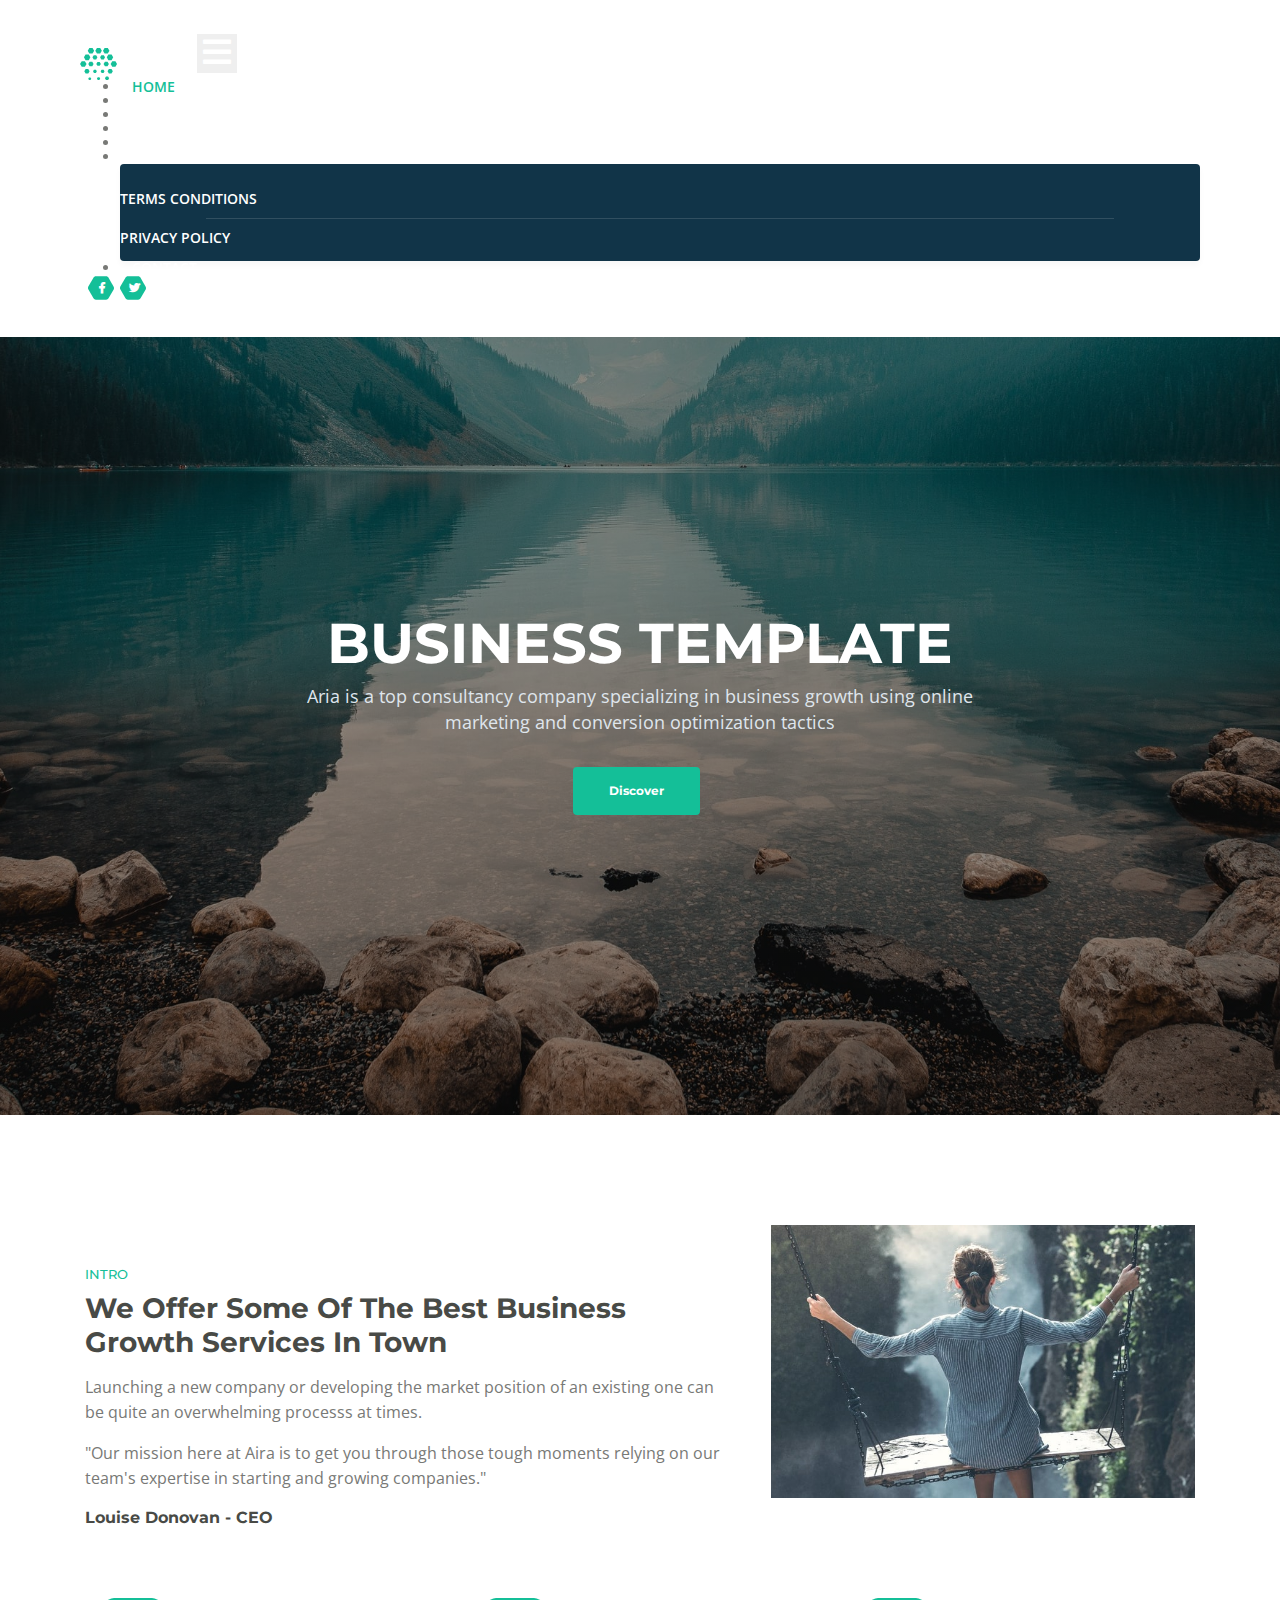
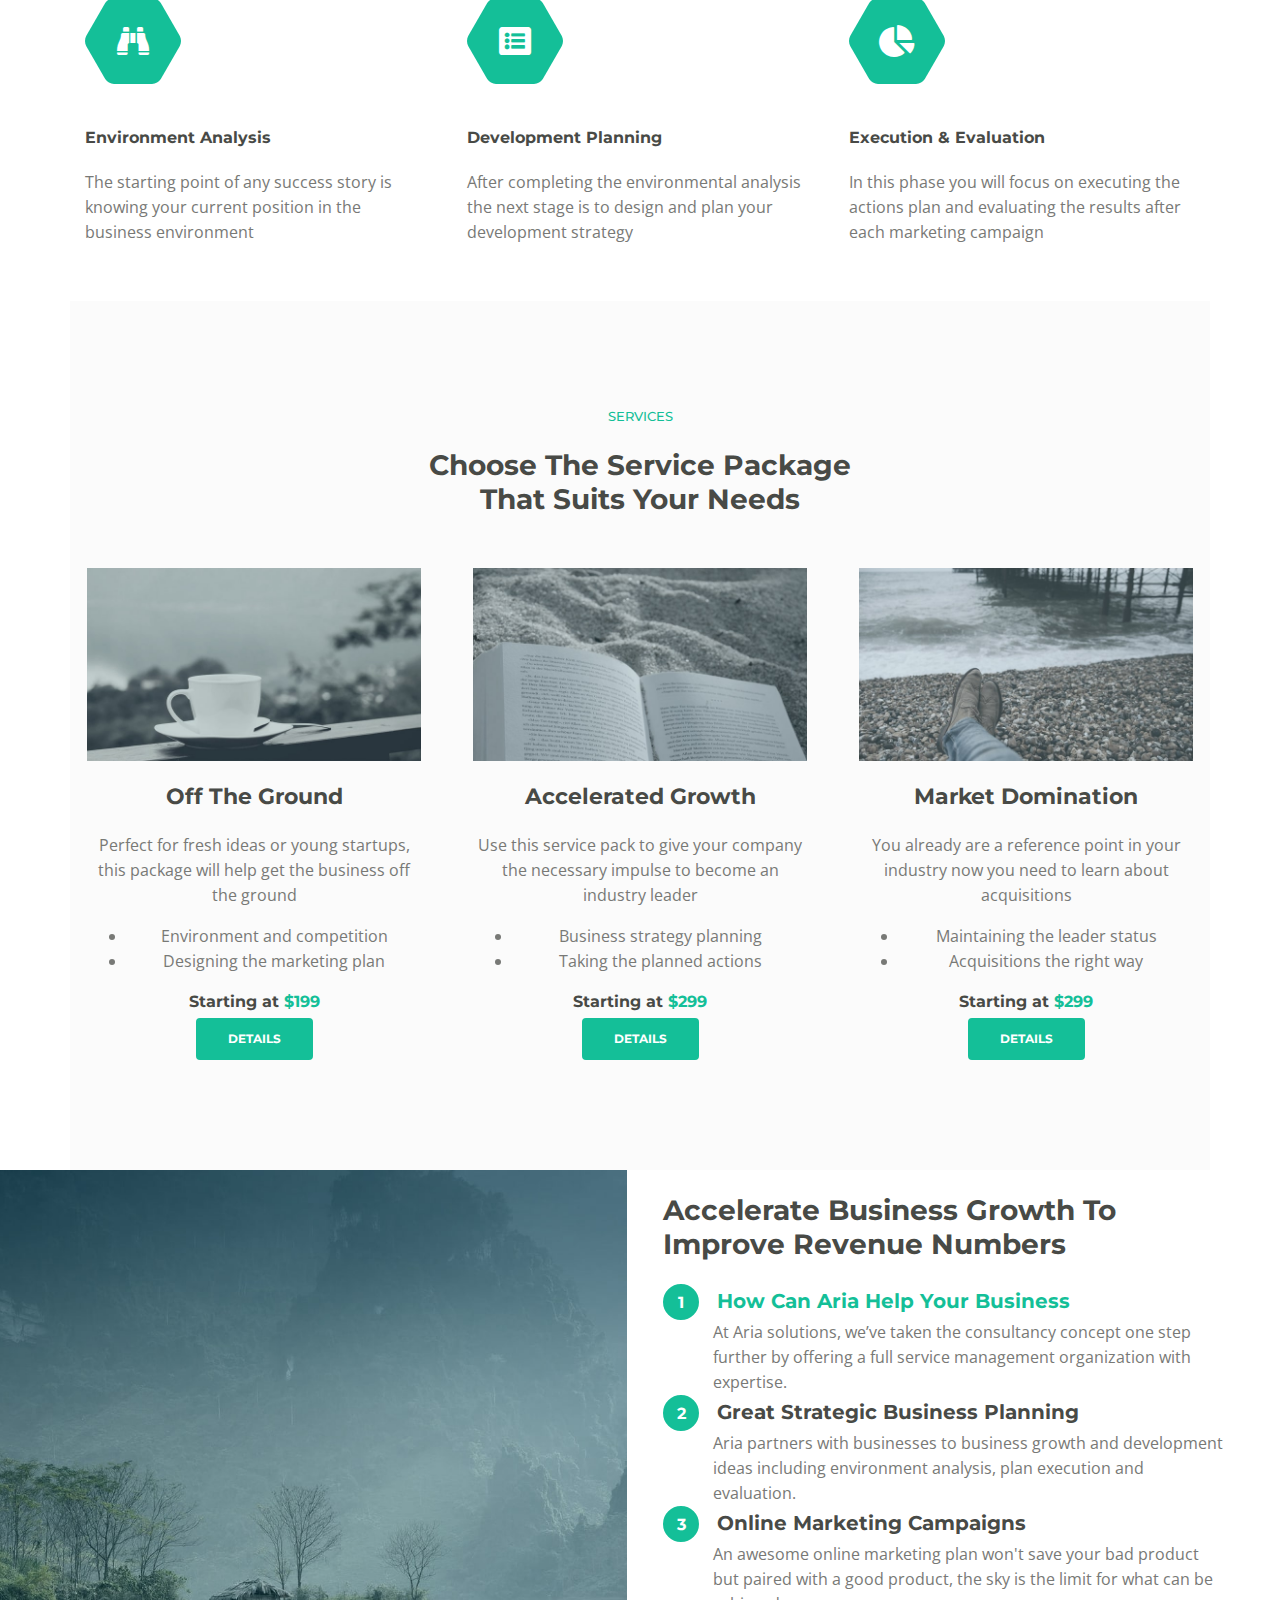
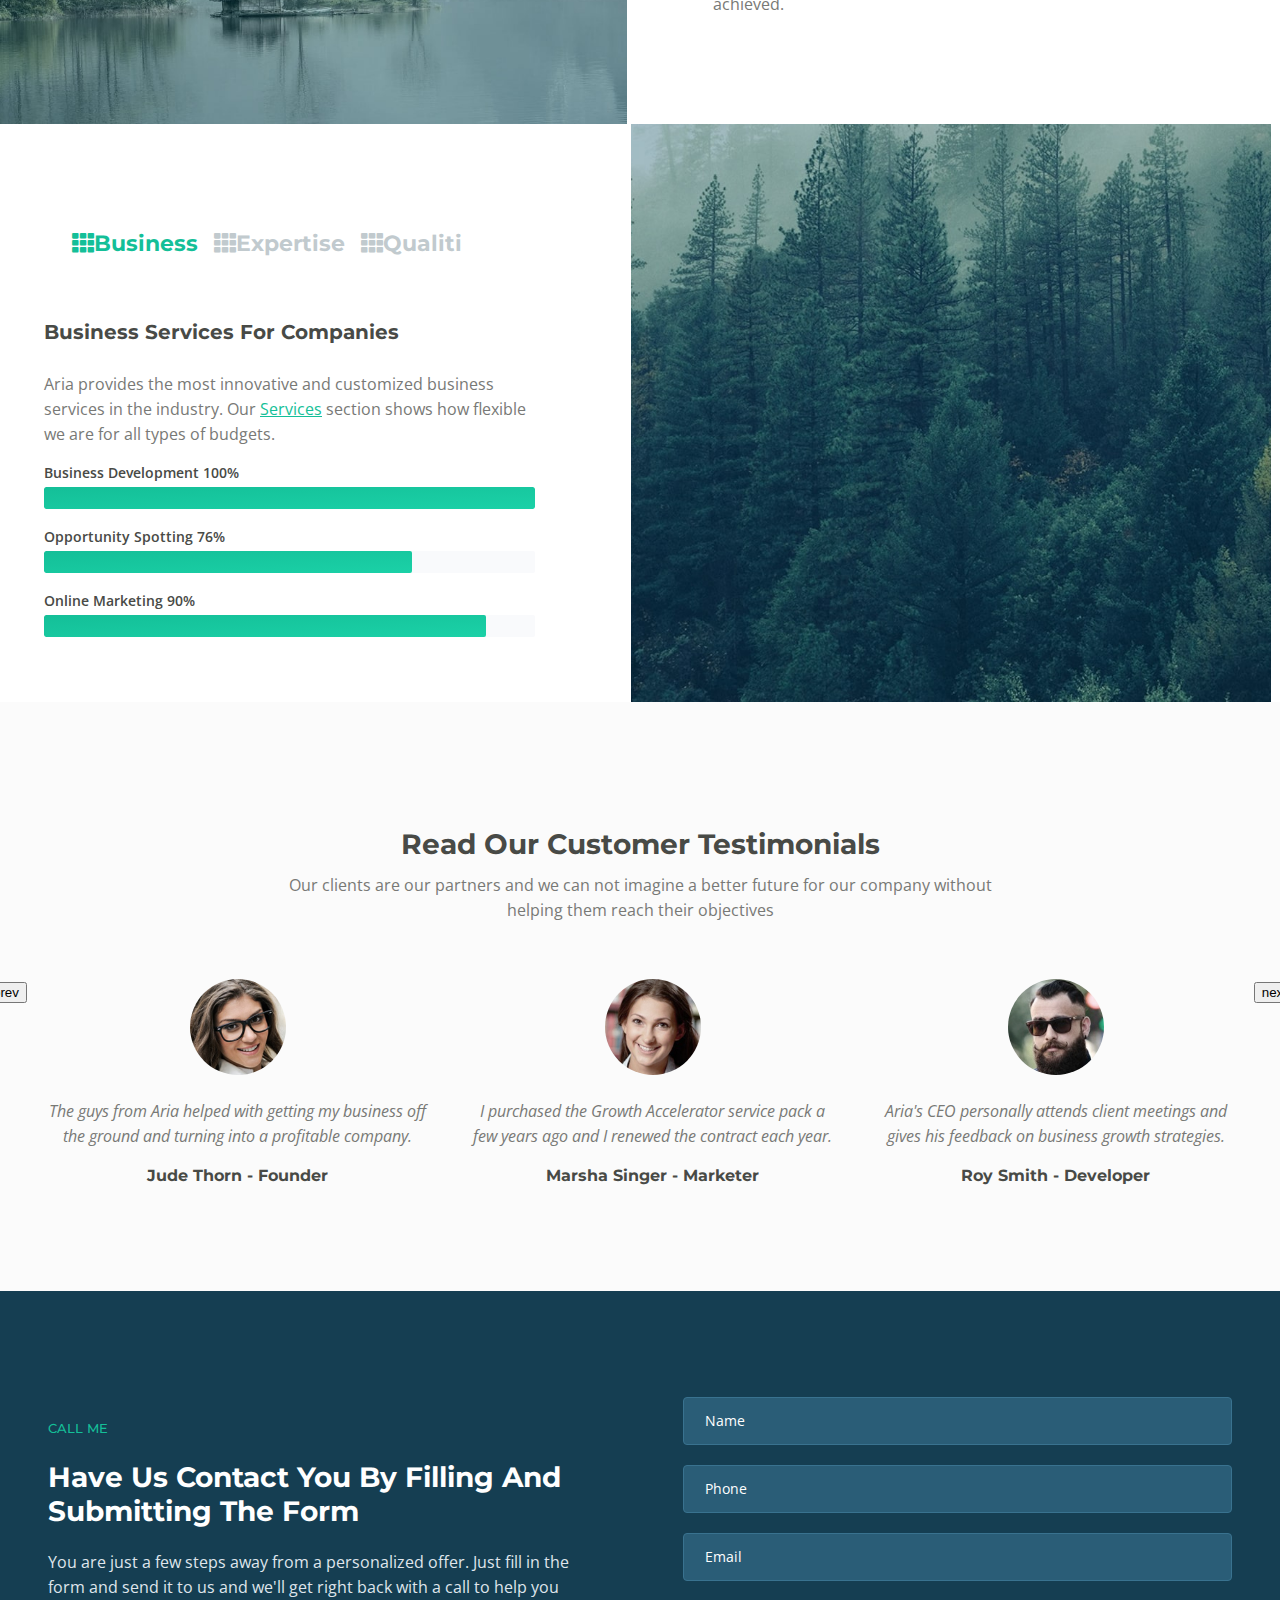
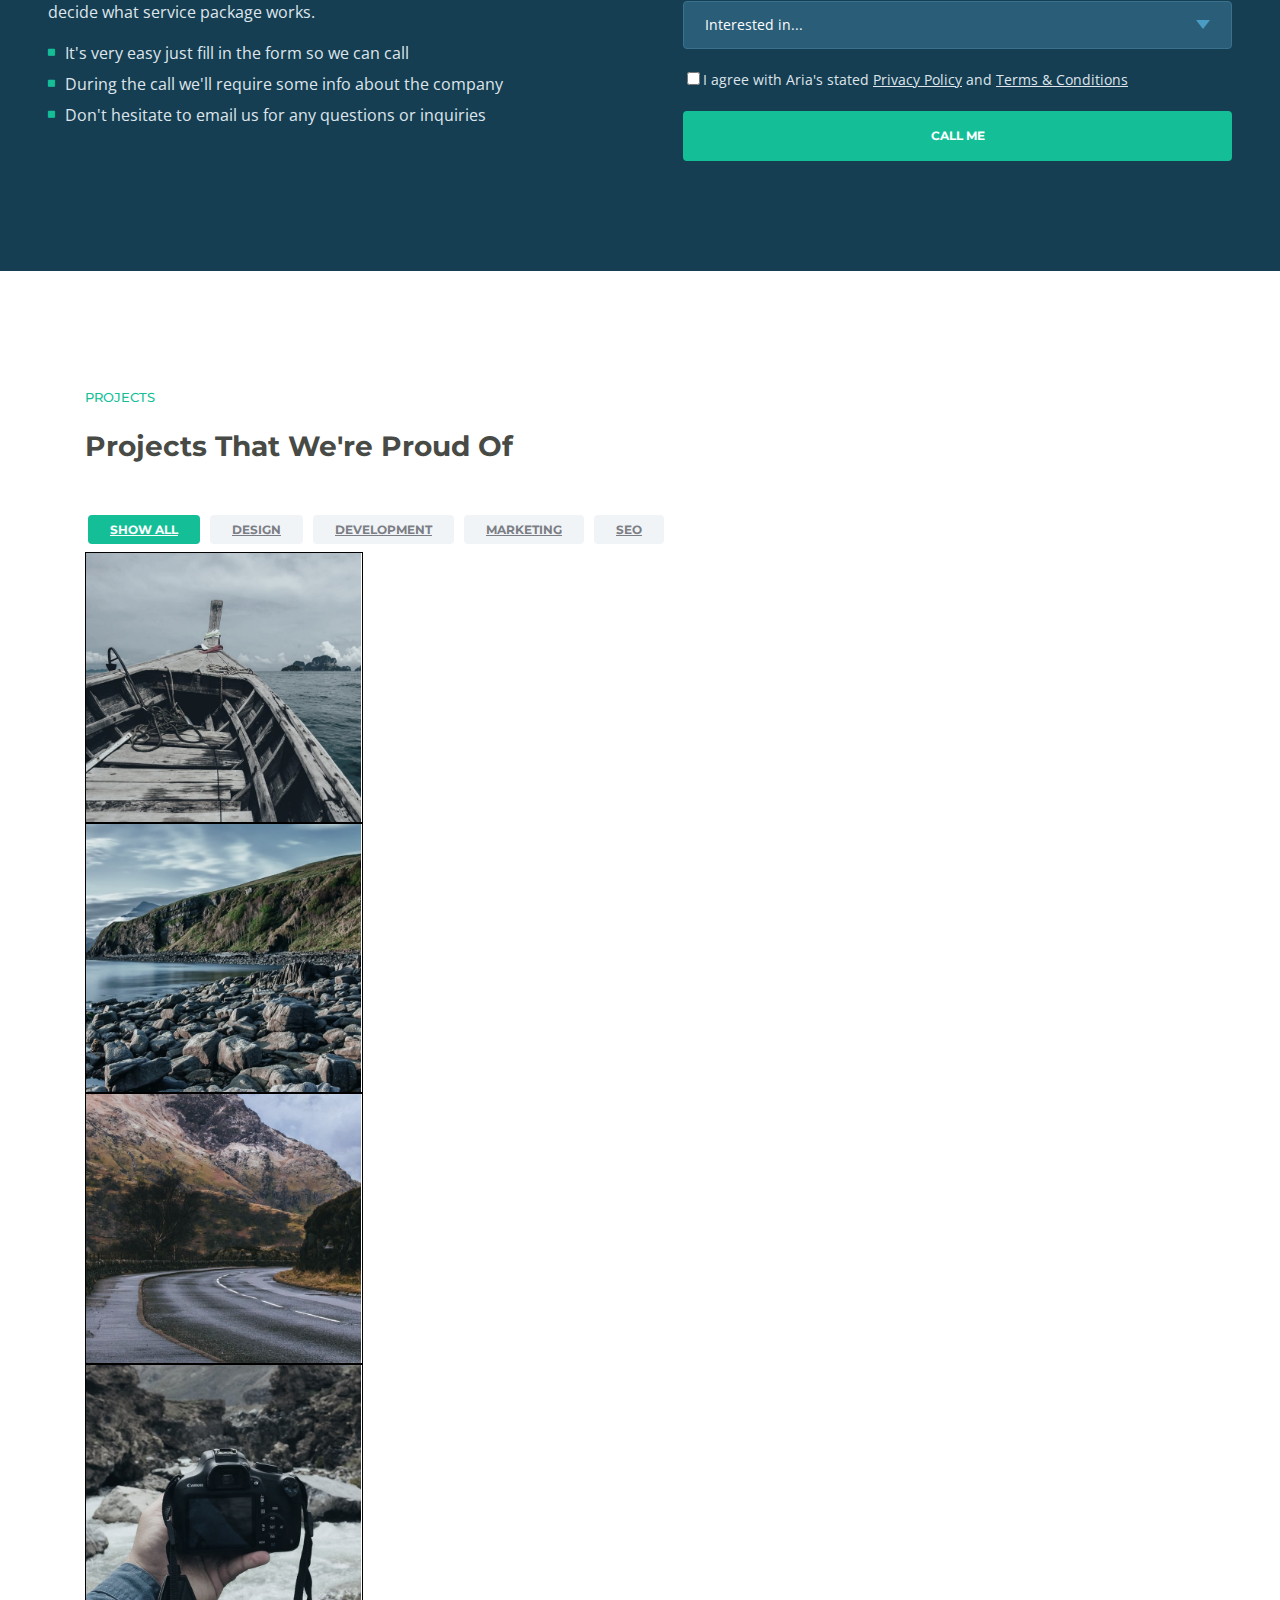
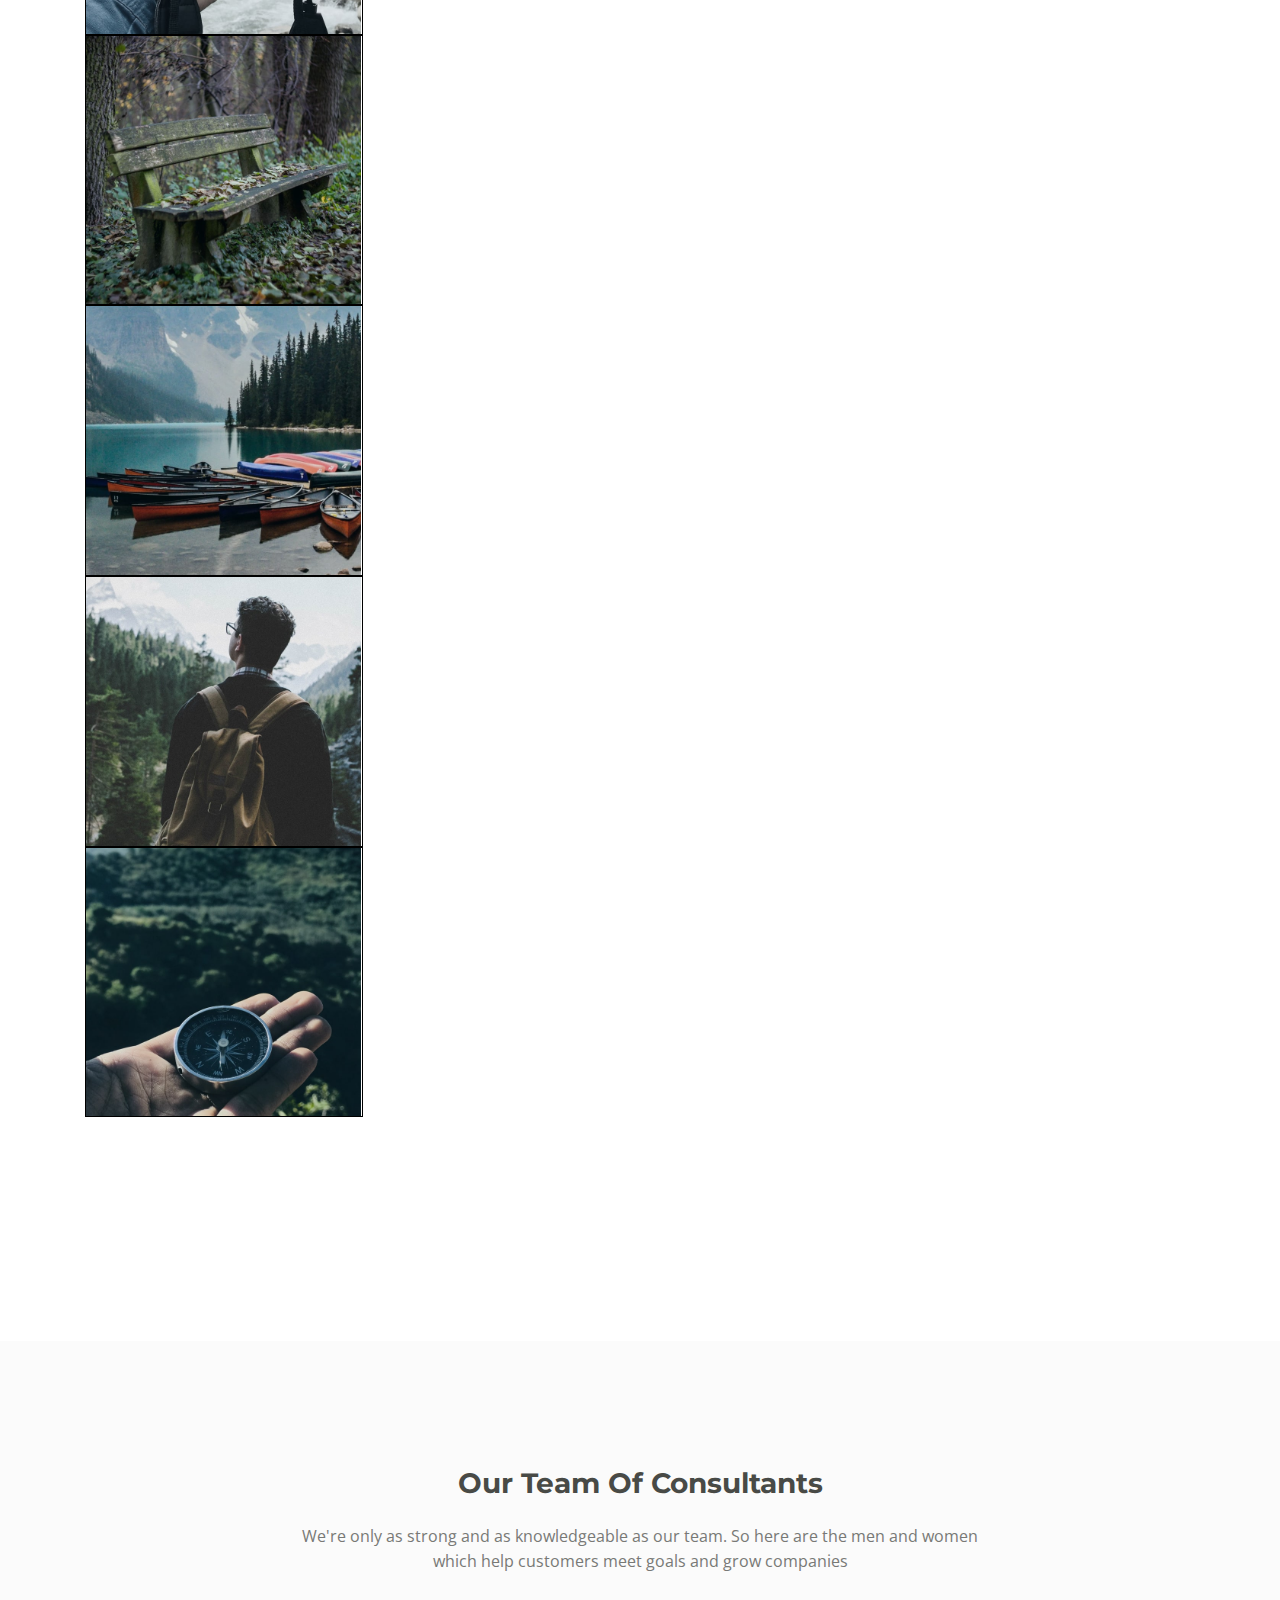
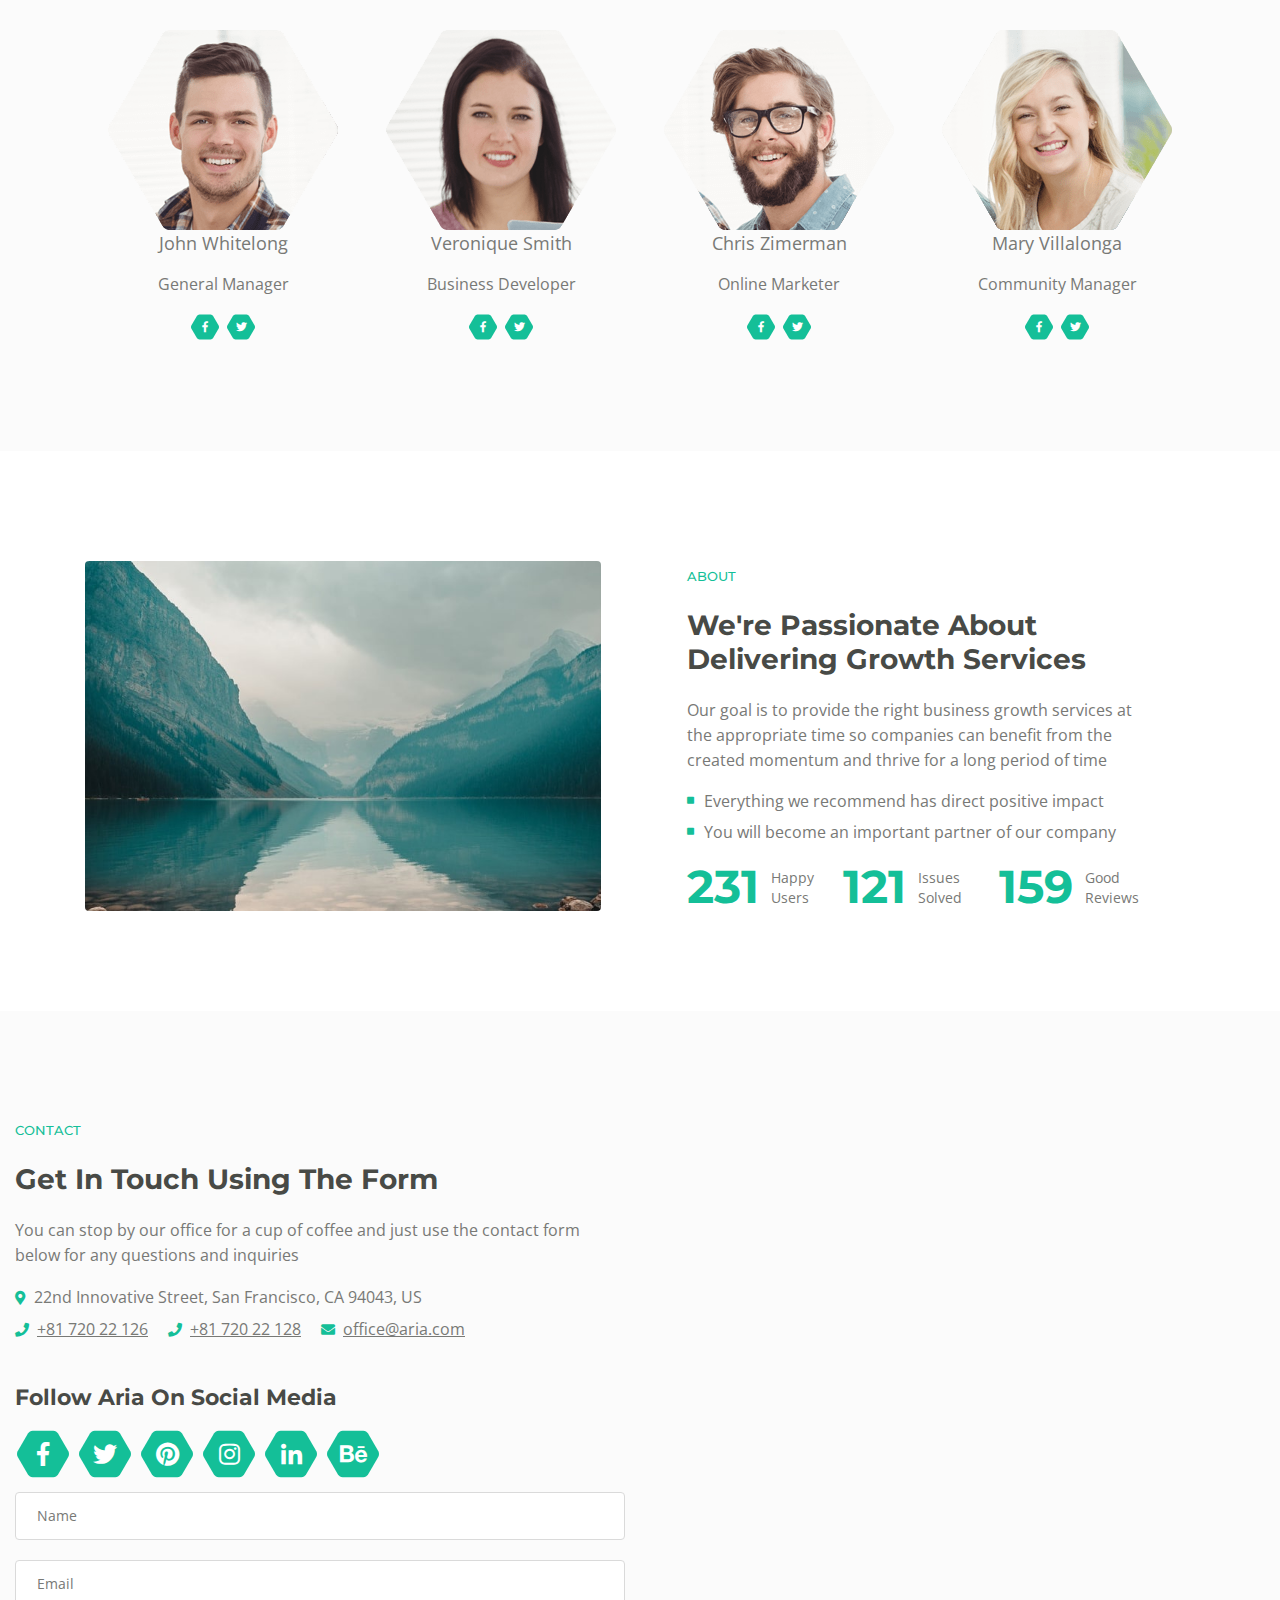
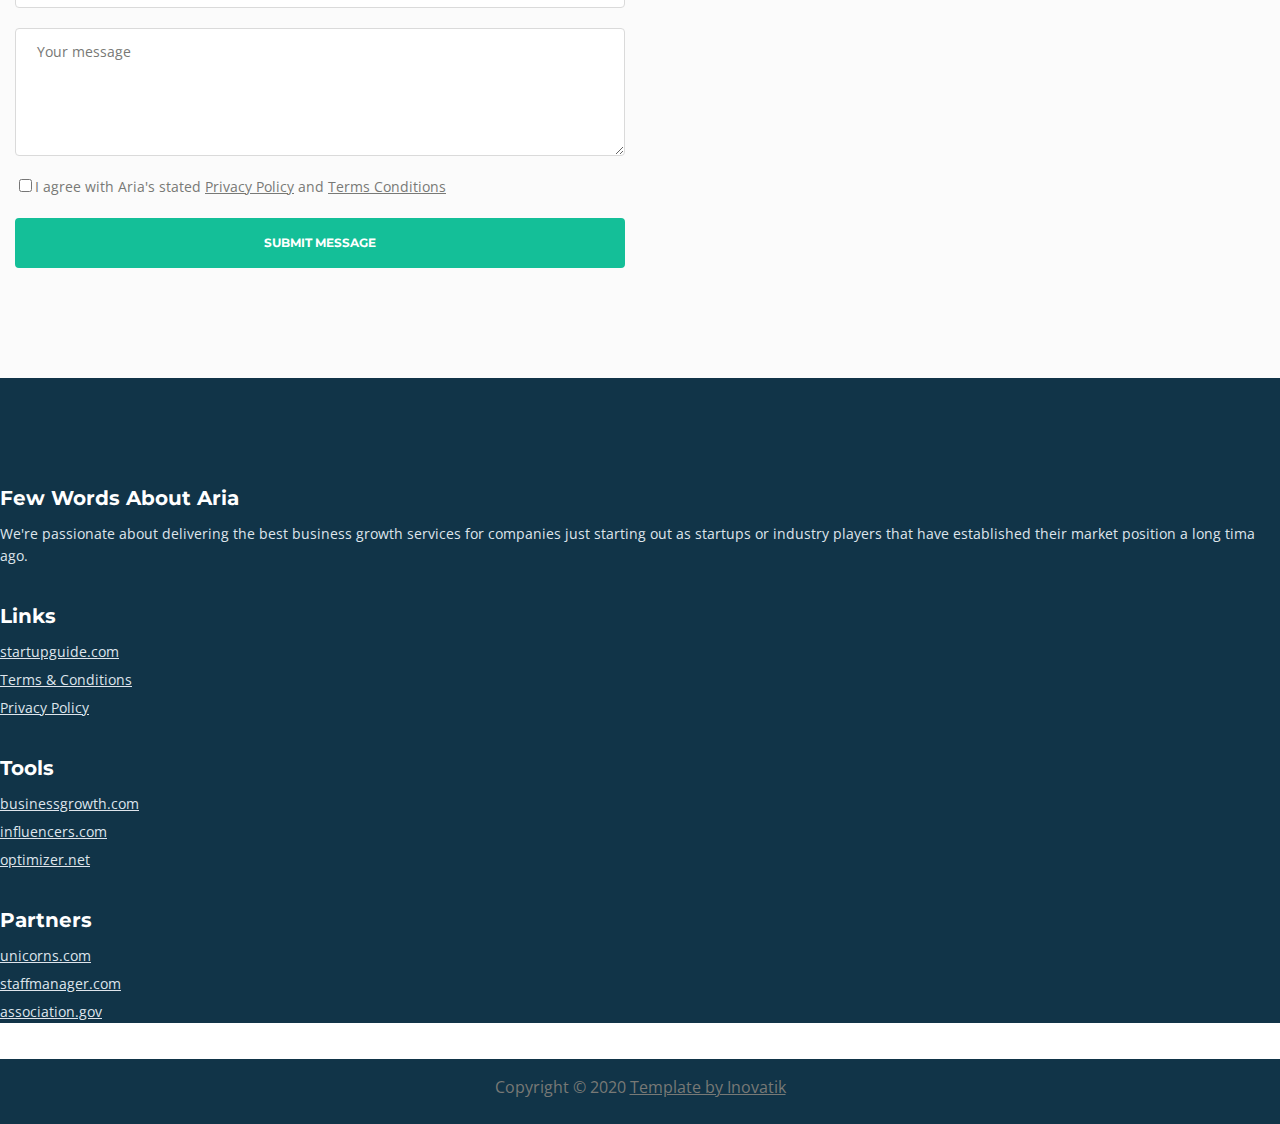
==== index.html @ 18c29010 "scrolling navbar + topbutton" ====
<!DOCTYPE html>
<html lang="en">
<head>
    <link href="https://cdn.jsdelivr.net/npm/bootstrap@5.0.0-beta1/dist/css/bootstrap.min.css" rel="stylesheet" integrity="sha384-giJF6kkoqNQ00vy+HMDP7azOuL0xtbfIcaT9wjKHr8RbDVddVHyTfAAsrekwKmP1" crossorigin="anonymous">
    <link rel="stylesheet" href="css/fontawesome-all.css">
    <link rel="stylesheet" href="css/index.css">
    <meta charset="UTF-8">
    <meta name="viewport" content="width=device-width, initial-scale=1.0">
    <title>Aria - Business</title>
    <link href="https://fonts.googleapis.com/css?family=Montserrat:500,700&amp;display=swap&amp;subset=latin-ext" rel="stylesheet">
    <link href="https://fonts.googleapis.com/css?family=Open+Sans:400,400i,600&amp;display=swap&amp;subset=latin-ext" rel="stylesheet">
    <link rel="icon" href="img/favicon.png">
</head>

<body data-spy="scroll" data-target=".fixed-top">
    <a onclick="topFunction()" class="back-to-top" id="myBtn"></a>
    <nav class="navbar navbar-expand-md navbar-dark navbar-custom fixed-top">
        <a class="navbar-brand logo-image" href="index.html"><img src="img/logo.svg" alt="alternative"></a>
        <!-- Mobile Menu Toggle Button -->
        <button class="navbar-toggler" type="button" data-toggle="collapse" data-target="#navbarsExampleDefault" aria-controls="navbarsExampleDefault" aria-expanded="false" aria-label="Toggle navigation">
            <span class="navbar-toggler-awesome fas fa-bars"></span>
            <span class="navbar-toggler-awesome fas fa-times"></span>
        </button>
        <!-- end of mobile menu toggle button -->
        <div class="collapse navbar-collapse" id="navbarsExampleDefault">
            <ul class="navbar-nav ml-auto">
                <li class="nav-item">
                    <a class="nav-link page-scroll active" href="#home">HOME <span class="sr-only">(current)</span></a>
                </li>
                <li class="nav-item">
                    <a class="nav-link page-scroll" href="#intro">INTRO</a>
                </li>
                <li class="nav-item">
                    <a class="nav-link page-scroll" href="#services">SERVICES</a>
                </li>
                <li class="nav-item">
                    <a class="nav-link page-scroll" href="#callme">CALL ME</a>
                </li>
                <li class="nav-item">
                    <a class="nav-link page-scroll" href="#projects">PROJECTS</a>
                </li>
                <!-- Dropdown Menu -->          
                <li class="nav-item dropdown">
                    <a class="nav-link dropdown-toggle page-scroll" href="#about" id="navbarDropdown" role="button" aria-haspopup="true" aria-expanded="false">ABOUT</a>
                    <div class="dropdown-menu" aria-labelledby="navbarDropdown">
                        <a class="dropdown-item" href="terms-conditions.html"><span class="item-text">TERMS CONDITIONS</span></a>
                        <div class="dropdown-items-divide-hr"></div>
                        <a class="dropdown-item" href="privacy-policy.html"><span class="item-text">PRIVACY POLICY</span></a>
                    </div>
                </li>
                <!-- end of dropdown menu -->
                <li class="nav-item">
                    <a class="nav-link page-scroll" href="#contact">CONTACT</a>
                </li>
            </ul>
            <span class="nav-item social-icons">
                <span class="fa-stack">
                    <a href="#your-link">
                        <span class="hexagon"></span>
                        <i class="fab fa-facebook-f fa-stack-1x"></i>
                    </a>
                </span>
                <span class="fa-stack">
                    <a href="#your-link">
                        <span class="hexagon"></span>
                        <i class="fab fa-twitter fa-stack-1x"></i>
                    </a>
                </span>
            </span>
        </div>
    </nav>
    <!--<nav class="navbar-info navbar-custom">
        <div class="logo">
            <img src="img/logo.svg" alt="Aria-logo">
        </div>
        <div class="menu">
            <ul>
                <li class="active"><a href="#home">home</a></li>
                <li class="non-active"><a href="#intro">intro</a></li>
                <li class="non-active"><a href="#services">services</a></li>
                <li class="non-active"><a href="#callme">callme</a></li>
                <li class="non-active"><a href="#projects">projects</a></li>
                <li class="non-active"><a href="#about" class="about-btn">about</a></li>
                <li class="non-active"><a href="#contact">contact</a></li>
            </ul>
            <span class="nav-item social-icons">
                <span class="fa-stack">
                    <a href="#your-link">
                        <span class="hexagon"></span>
                        <i class="fab fa-facebook-f fa-stack-1x"></i>
                    </a>
                </span>
                <span class="fa-stack">
                    <a href="#your-link">
                        <span class="hexagon"></span>
                        <i class="fab fa-twitter fa-stack-1x"></i>
                    </a>
                </span>
            </span>
        </div>
    </nav>-->
    <header id="home">
        <div class="borders">
            <h1>BUSINESS <span class="js-rotation"></span></h1>
            <p class="border-paragraph">Aria is a top consultancy company specializing in business growth using online marketing and conversion optimization tactics</p>
            <button class="green-discover">Discover</button>
        </div>
    </header>
    <main>
        <div class="intro-text"  id="intro">
            <div class="basic-1">
                <div class="basic-container">
                    <div class="text-container">
                        <div>
                            <h2 class="for-id">INTRO</h2>
                        </div>
                        <p class="big-title">We Offer Some Of The Best Business Growth Services In Town</p>
                        <p class="grey-paragraph">Launching a new company or developing the market position of an existing one can be quite an overwhelming processs at times.</p>
                        <p class="grey-paragraph">"Our mission here at Aira is to get you through those tough moments relying on our team's expertise in starting and growing companies."</p>
                        <p class="black-paragraph">Louise Donovan - CEO</p>
                    </div>
                    <div class="image-container">
                        <img src="img/intro-office.jpg" alt="intro-office">
                    </div>
                </div>
            </div>
            <div class="intro-list basic-container">
                <div class="intro-info">
                    <span class="fa-stack">
                        <span class="hexagon"></span>
                        <i class="fas fa-binoculars fa-stack-1x"></i>
                    </span>
                    <h4 class="black-paragraph">Environment Analysis</h4>
                    <p class="gray-paragraph">The starting point of any success story is knowing your current position in the business environment</p>
                </div>
                <div class="intro-info intro-info1">
                    <span class="fa-stack">
                            <span class="hexagon"></span>
                            <i class="fas fa-list-alt fa-stack-1x"></i>
                        </span>
                    <h4 class="black-paragraph">Development Planning</h4>
                    <p class="gray-paragraph">After completing the environmental analysis the next stage is to design and  plan your development strategy</p>
                </div>
                <div class="intro-info">
                    <span class="fa-stack">
                            <span class="hexagon"></span>
                            <i class="fas fa-chart-pie fa-stack-1x"></i>
                        </span>
                    <h4 class="black-paragraph">Execution & Evaluation</h4>
                    <p class="gray-paragraph">In this phase you will focus on executing the actions plan and evaluating the results after each marketing campaign</p>
                </div>
            </div>
        </div>
        <div class="services" id="services">
            <div class="services-info">
                <div class="selection-title">SERVICES</div>
                <h2>Choose The Service Package<br> That Suits Your Needs</h2>
            </div>
            <div class="services-cart">
                <div class="cart">
                    <img src="img/services-1.jpg" alt="services">
                    <h3>Off The Ground</h3>
                    <p>Perfect for fresh ideas or young startups, this package will help get the business off the ground</p>
                    <ul>
                        <li>Environment and competition</li>
                        <li>Designing the marketing plan</li>
                    </ul>
                    <p class="price">Starting at <span>$199</span></p>
                    <a href="#callme" class="green-button">DETAILS</a>
                </div>
                <div class="cart">
                    <img src="img/services-2.jpg" alt="services">
                    <h3>Accelerated Growth</h3>
                    <p>Use this service pack to give your company the necessary impulse to become an industry leader</p>
                    <ul>
                        <li>Business strategy planning</li>
                        <li>Taking the planned actions</li>
                    </ul>
                    <p class="price">Starting at <span>$299</span></p>
                    <a href="#callme" class="green-button">DETAILS</a>
                </div>
                <div class="cart">
                    <img src="img/services-3.jpg" alt="services">
                    <h3>Market Domination</h3>
                    <p>You already are a reference point in your industry now you need to learn about acquisitions</p>
                    <ul>
                        <li>Maintaining the leader status</li>
                        <li>Acquisitions the right way</li>
                    </ul>
                    <p class="price">Starting at <span>$299</span></p>
                    <a href="#callme" class="green-button">DETAILS</a>
                </div>
            </div>
        </div>
        <div class="detail-services">
            <div class="details-top-servisec">
                <div class="bg-image-services"></div>
                <div class="services-detail-info">
                    <div class="accordion-container">
                        <h2>Accelerate Business Growth To Improve Revenue Numbers</h2>
                        <div class="accordion" id="accordionExample">
                            <div class="accordion-item">
                                <div class="accordion-header" id="headingOne">
                                    <span class="" type="button" data-bs-toggle="collapse" data-bs-target="#collapseOne" aria-expanded="true" aria-controls="collapseOne">
                                        <span class="circle-numbering">1</span>
                                        <span class="accordion-title">How Can Aria Help Your Business</span>
                                    </span>
                                </div>
                                <div id="collapseOne" class="accordion-collapse collapse show" aria-labelledby="headingOne" data-bs-parent="#accordionExample">
                                    <div class="accordion-body">
                                        At Aria solutions, we’ve taken the consultancy concept one step further by offering a full service management organization with expertise.
                                    </div>
                                </div>
                            </div>
                            <div class="accordion-item">
                                <div class="accordion-header" id="headingTwo">
                                    <span class="collapsed" data-bs-toggle="collapse" data-bs-target="#collapseTwo" aria-expanded="false" aria-controls="collapseTwo">
                                        <span class="circle-numbering">2</span>
                                        <span class="accordion-title"> Great Strategic Business Planning</span>
                                    </span>
                                </div>
                                <div id="collapseTwo" class="accordion-collapse collapse" aria-labelledby="headingTwo" data-bs-parent="#accordionExample">
                                <div class="accordion-body">
                                    Aria partners with businesses to business growth and development ideas including environment analysis, plan execution and evaluation.
                                </div>
                                </div>
                            </div>
                            <div class="accordion-item">
                                <div class="accordion-header" id="headingThree">
                                    <span class="collapsed" type="button" data-bs-toggle="collapse" data-bs-target="#collapseThree" aria-expanded="false" aria-controls="collapseThree">
                                        <span class="circle-numbering">3</span>
                                        <span class="accordion-title">Online Marketing Campaigns</span>
                                    </span>
                                </div>
                                <div id="collapseThree" class="accordion-collapse collapse" aria-labelledby="headingThree" data-bs-parent="#accordionExample">
                                <div class="accordion-body">
                                    An awesome online marketing plan won't save your bad product but paired with a good product, the sky is the limit for what can be achieved.
                                </div>
                                </div>
                            </div>
                        </div>
                    </div>
                </div>
            </div>
            <div class="detail-bottom-services tabs">
                <div class="area-1">
                    <div class="services-bottom-left">
                        <div class="tab">
                            <ul>
                                <li class="tablinks active" onclick="openCity(event, 'Business')"><i class="fas fa-th"></i>Business</li>
                                <li class="tablinks" onclick="openCity(event, 'Expertise')"><i class="fas fa-th"></i>Expertise</li>
                                <li class="tablinks" onclick="openCity(event, 'Qualiti')"><i class="fas fa-th"></i>Qualiti</li>
                            </ul>
                        </div>
                        <div id="Business" class="tabcontent">
                            <h4>Business Services For Companies</h4>
                            <p>Aria provides the most innovative and customized business services in the industry. Our <a href="#services" class="green">Services</a> section shows how flexible we are for all types of budgets.</p>
                            <div class="progress-container">
                            <p class="title">Business Development 100%</p>
                                <div class="progress">
                                    <div class="progress-bar first">
                                    </div>    
                                </div>
                                <p class="title">Opportunity Spotting 76%</p>
                                <div class="progress">
                                    <div class="progress-bar second">
                                    </div>
                                </div>
                                <p class="title">Online Marketing 90%</p>
                                <div class="progress">
                                    <div class="progress-bar third">
                                    </div>
                                </div>
                            </div>
                        </div>
                        <div id="Expertise" class="tabcontent">
                            <ul class="media list-unstyled">
                                <li class="media-list">
                                    <div class="media-number">1</div>
                                    <p class="media-body"><strong>Hight qualiti</strong> is on top of our list when it comes to the way we deliver the services</p>
                                </li>
                                <li class="media-list">
                                    <div class="media-number">2</div>
                                    <p class="media-body"><strong>Maximum impact</strong> is what we look for in our actions</p>
                                </li>
                                <li class="media-list">
                                    <div class="media-number">3</div>
                                    <p class="media-body"><strong>Qualiti standart</strong> are important but meant to be exceeded</p>
                                </li>
                            </ul>
                            <ul class="media list-unstyled">
                                <li class="media-list">
                                    <div class="media-number">4</div>
                                    <p class="media-body"><strong>We're always looking</strong> for industry leaders to help them win their market position</p>
                                </li>
                                <li class="media-list">
                                    <div class="media-number">5</div>
                                    <p class="media-body"><strong>Evaluation</strong> is a key aspect of this business and important</p>
                                </li>
                                <li class="media-list">
                                    <div class="media-number">6</div>
                                    <p class="media-body"><strong>Ethic</strong> procedures ar alwasy at the base of everything we do</p>
                                </li>
                            </ul>
                        </div>
                        <div id="Qualiti" class="tabcontent">
                            <p><strong>We strive to achieve</strong> 100% customer satisfaction for both types of customers: hiring companies and job seekers. Types of customers: <a class="green" href="#">with huge potential</a></p>
                            <p><strong>Our goal is to help</strong> your company achieve its full potential and establish long term stability for <a class="green" href="">the stakeholders</a></p>
                            <ul class="list-unstyled">
                                <li class="media-list"><i class="fas fa-square"></i><div class="media-body">It's easy to get a quotation, just call our office anytime</div></li>
                                <li class="media-list"><i class="fas fa-square"></i><div class="media-body">We'll get back to you with an initial estimate soon</div></li>
                                <li class="media-list"><i class="fas fa-square"></i><div class="media-body">Get ready to see results even after only 30 days</div></li>
                                <li class="media-list"><i class="fas fa-square"></i><div class="media-body">Ask for a quote and start improving your business</div></li>
                                <li class="media-list"><i class="fas fa-square"></i><div class="media-body">Just fill out the form and we'll call you right away</div></li>
                            </ul>
                        </div>
                    </div>
                </div>
                <div class="services-bottom-right">
                    <div class="bg-services-bottom-right"></div>
                </div>
            </div>
            <div class="slider">
                <div class="container">
                    <div class="slider-clients-text">
                        <h2>Read Our Customer Testimonials</h2>
                        <p class="p-heading">Our clients are our partners and we can not imagine a better future for our company without helping them reach their objectives</p>
                    </div>
                    <div class="slider-clients-info">
                        <div class="slider-button-prev">
                            <button>prev</button>
                        </div>
                        <div class="card">
                            <img class="card-image" src="img/testimonial-1.jpg" alt="clients">
                            <div class="card-body">
                                <p class="testimonial-text">The guys from Aria helped with getting my business off the ground and turning into a profitable company.</p>
                                <div class="testimonial-author">Jude Thorn - Founder</div>
                            </div>
                        </div>
                        <div class="card">
                            <img class="card-image" src="img/testimonial-2.jpg" alt="clients">
                            <div class="card-body">
                                <p class="testimonial-text">I purchased the Growth Accelerator service pack a few years ago and I renewed the contract each year. </p>
                                <div class="testimonial-author">Marsha Singer - Marketer</div>
                            </div>
                        </div>
                        <div class="card">
                            <img class="card-image" src="img/testimonial-3.jpg" alt="clients">
                            <div class="card-body">
                                <p class="testimonial-text">Aria's CEO personally attends client meetings and gives his feedback on business growth strategies.</p>
                                <div class="testimonial-author">Roy Smith - Developer</div>
                            </div>
                        </div>
                        <!--<div class="card">
                            <img src="img/testimonial-4.jpg" alt="clients">
                            <div class="card-clints">
                                <p>At the beginning I thought the prices are a little high for what they offer but they over deliver each and every time.</p>
                                <div>Ronald Spice - Owner</div>
                            </div>
                        </div>
                        <div class="card">
                            <img src="img/testimonial-5.jpg" alt="clients">
                            <div class="card-clints">
                                <p>I recommend Aria to every business owner or growth leader that wants to take his company to the next level.</p>
                                <div>Lindsay Rune - Manager</div>
                            </div>
                        </div>
                        <div class="card">
                            <img src="img/testimonial-6.jpg" alt="clients">
                            <div class="card-clints">
                                <p>My goals for using Aria's services seemed high when I first set them but they've met them with no problems.</p>
                                <div>Ann Black - Consultant</div>
                            </div>
                        </div>-->
                        <div class="slider-button-next"><button>next</button></div>
                    </div>
                </div>
            </div>
        </div>
        <div class="call-me" id="callme">
            <div class="container">
                <div class="rows">
                    <div class="col-lg-6">
                        <div class="container-left">
                            <div class="selection-title">CALL ME</div>
                            <h2 class="white">Have Us Contact You By Filling And Submitting The Form</h2>
                            <p class="white">You are just a few steps away from a personalized offer. Just fill in the form and send it to us and we'll get right back with a call to help you decide what service package works.</p>
                            <ul class="list-unstyled li-space-lg white">
                            <li class="media">
                                <i class="fas fa-square"></i>
                                <div class="media-body">It's very easy just fill in the form so we can call</div>
                            </li>
                            <li class="media">
                                <i class="fas fa-square"></i>
                                <div class="media-body">During the call we'll require some info about the company</div>
                            </li>
                            <li class="media">
                                <i class="fas fa-square"></i>
                                <div class="media-body">Don't hesitate to email us for any questions or inquiries</div>
                            </li>
                        </ul>
                        </div>
                    </div>
                    <div class="col-lg-6">
                        <div class="container-right-form">
                            <form action="call-me-form">
                                <div class="form-group">
                                    <input type="text" class="form-control-input" id="lname" name="lname" required="">
                                    <label class="label-control" for="lname">Name</label>
                                </div>
                                <div class="form-group">
                                    <input type="text" class="form-control-input" id="lphone" name="lphone" required="">
                                    <label class="label-control" for="lphone">Phone</label>
                                </div>
                                <div class="form-group">
                                    <input type="email" class="form-control-input" id="lemail" name="lemail" required="">
                                    <label class="label-control" for="lemail">Email</label>
                                </div>
                                <div class="form-group">
                                    <select class="form-control-select" id="lselect" required="">
                                        <option class="select-option" value="" disabled="" selected="">Interested in...</option>
                                        <option class="select-option" value="Off The Ground">Off The Ground</option>
                                        <option class="select-option" value="Accelerated Growth">Accelerated Growth</option>
                                        <option class="select-option" value="Market Domination">Market Domination</option>
                                    </select>
                                    <div class="help-block with-errors"></div>
                                </div>
                                <div class="form-group checkbox white">
                                    <input type="checkbox" id="lterms" value="Agreed-to-Terms" name="lterms" required="">I agree with Aria's stated <a class="white" href="privacy-policy.html">Privacy Policy</a> and <a class="white" href="terms-conditions.html">Terms &amp; Conditions</a>
                                    <div class="help-block with-errors">
                                    </div>
                                </div>
                                <div class="form-group">
                                    <button type="submit" class="form-control-submit-button disabled">CALL ME</button>
                                </div>
                            </form>
                        </div>
                    </div>
                </div>
            </div>   
        </div>
        <div class="projects" id="projects">
            <div class="container project-container">
                <div class="row">
                    <div class="col-lg-12">
                        <h3 class="selection-title text-center">PROJECTS</h3>
                        <h2 class="projects-text-h2 text-center">Projects That We're Proud Of</h2>
                    </div>
                </div>
                <div class="row">
                    <div class="col-lg-12">
                        <div class="button-group filters-button-group text-center">
                            <a class="button is-checked"><span>SHOW ALL</span></a>
                            <a class="button"><span>DESIGN</span></a>
                            <a class="button"><span>DEVELOPMENT</span></a>
                            <a class="button"><span>MARKETING</span></a>
                            <a class="button"><span>SEO</span></a>
                        </div>
                        <div class="d-flex flex-wrap">
                            <div class="project-list-image"><img src="img/project-1.jpg" alt=""></div>
                            <div class="project-list-image"><img src="img/project-2.jpg" alt=""></div>
                            <div class="project-list-image"><img src="img/project-3.jpg" alt=""></div>
                            <div class="project-list-image"><img src="img/project-4.jpg" alt=""></div>
                            <div class="project-list-image"><img src="img/project-5.jpg" alt=""></div>
                            <div class="project-list-image"><img src="img/project-6.jpg" alt=""></div>
                            <div class="project-list-image"><img src="img/project-7.jpg" alt=""></div>
                            <div class="project-list-image"><img src="img/project-8.jpg" alt=""></div>
                        </div>
                    </div>
                </div>
            </div>
        </div>
        <div class="our-team">
            <div class="container">
                <div class="row">
                    <div class="col-lg-12">
                        <div class="projects-basic-text text-center">
                            <h2>Our Team Of Consultants</h2>
                            <p class="p-heading">We're only as strong and as knowledgeable as our team. So here are the men and women which help customers meet goals and grow companies</p>
                        </div>
                    </div>
                </div>
                <div class="row">
                    <div class="col-lg-12">
                        <div class="team-members">
                            <img src="img/team-1.png" alt="Members">
                            <p class="p-large">John Whitelong</p>
                            <p class="job-title">General Manager</p>
                            <span class="social-icons">
                                <span class="fa-stack">
                                    <a href="#your-link">
                                        <span class="hexagon"></span>
                                        <i class="fab fa-facebook-f fa-stack-1x"></i>
                                    </a>
                                </span>
                                <span class="fa-stack">
                                    <a href="#your-link">
                                        <span class="hexagon"></span>
                                        <i class="fab fa-twitter fa-stack-1x"></i>
                                    </a>
                                </span>
                            </span>
                        </div>
                        <div class="team-members">
                            <img src="img/team-2.png" alt="Members">
                            <p class="p-large">Veronique Smith</p>
                            <p class="job-title">Business Developer</p>
                            <span class="social-icons">
                                <span class="fa-stack">
                                    <a href="#your-link">
                                        <span class="hexagon"></span>
                                        <i class="fab fa-facebook-f fa-stack-1x"></i>
                                    </a>
                                </span>
                                <span class="fa-stack">
                                    <a href="#your-link">
                                        <span class="hexagon"></span>
                                        <i class="fab fa-twitter fa-stack-1x"></i>
                                    </a>
                                </span>
                            </span>
                        </div>
                        <div class="team-members">
                            <img src="img/team-3.png" alt="Members">
                            <p class="p-large">Chris Zimerman</p>
                            <p class="job-title">Online Marketer</p>
                            <span class="social-icons">
                                <span class="fa-stack">
                                    <a href="#your-link">
                                        <span class="hexagon"></span>
                                        <i class="fab fa-facebook-f fa-stack-1x"></i>
                                    </a>
                                </span>
                                <span class="fa-stack">
                                    <a href="#your-link">
                                        <span class="hexagon"></span>
                                        <i class="fab fa-twitter fa-stack-1x"></i>
                                    </a>
                                </span>
                            </span>
                        </div>
                        <div class="team-members">
                            <img src="img/team-4.png" alt="Members">
                            <p class="p-large">Mary Villalonga</p>
                            <p class="job-title">Community Manager</p>
                            <span class="social-icons">
                                <span class="fa-stack">
                                    <a href="#your-link">
                                        <span class="hexagon"></span>
                                        <i class="fab fa-facebook-f fa-stack-1x"></i>
                                    </a>
                                </span>
                                <span class="fa-stack">
                                    <a href="#your-link">
                                        <span class="hexagon"></span>
                                        <i class="fab fa-twitter fa-stack-1x"></i>
                                    </a>
                                </span>
                            </span>
                        </div>
                    </div>
                </div>
            </div>
        </div>
        <div class="counter" id="about">
            <div class="container-custom">
                <div class="row-custom">
                    <div class="columns-custom">
                        <div class="image-containere">
                            <img class="img-fluid" src="img/about.jpg" alt="alternative">
                        </div>
                    </div>
                    <div class="columns-custom">
                        <div class="text-container-custom">
                            <div class="selection-title">ABOUT</div>
                            <h2>We're Passionate About Delivering Growth Services</h2>
                            <p>Our goal is to provide the right business growth services at the appropriate time so companies can benefit from the created momentum and thrive for a long period of time</p>
                            <ul class="list-unstyled li-space-lg">
                                <li class="media">
                                    <i class="fas fa-square"></i>
                                    <div class="media-body">Everything we recommend has direct positive impact</div>
                                </li>
                                <li class="media">
                                    <i class="fas fa-square"></i>
                                    <div class="media-body">You will become an important partner of our company</div>
                                </li>
                            </ul> 
                            <div id="counter">
                                <div class="cell">
                                    <div class="counter-value number-count" data-count="231">231</div>
                                    <div class="counter-info">Happy<br>Users</div>
                                </div>
                                <div class="cell">
                                    <div class="counter-value number-count" data-count="121">121</div>
                                    <div class="counter-info">Issues<br>Solved</div>
                                </div>
                                <div class="cell">
                                    <div class="counter-value number-count" data-count="159">159</div>
                                    <div class="counter-info">Good<br>Reviews</div>
                                </div>
                            </div>
                        </div>
                    </div>
                </div>
            </div>
        </div>
        <div class="form-2" id="contact">
            <div class="container">
                <div class="row">
                    <div class="col-lg-6">
                        <div class="text-container">
                            <div class="selection-title">CONTACT</div>
                            <h2>Get In Touch Using The Form</h2>
                            <p>You can stop by our office for a cup of coffee and just use the contact form below for any questions and inquiries</p>
                            <ul class="list-unstyled li-space-lg">
                                <li class="address"><i class="fas fa-map-marker-alt"></i>22nd Innovative Street, San Francisco, CA 94043, US</li>
                                <li><i class="fas fa-phone"></i><a href="tel:003024630820">+81 720 22 126</a></li>
                                <li><i class="fas fa-phone"></i><a href="tel:003024630820">+81 720 22 128</a></li>
                                <li><i class="fas fa-envelope"></i><a href="mailto:office@aria.com">office@aria.com</a></li>
                            </ul>
                            <h3>Follow Aria On Social Media</h3>
                            <span class="fa-stack">
                                <a href="#your-link">
                                    <span class="hexagon"></span>
                                    <i class="fab fa-facebook-f fa-stack-1x"></i>
                                </a>
                            </span>
                            <span class="fa-stack">
                                <a href="#your-link">
                                    <span class="hexagon"></span>
                                    <i class="fab fa-twitter fa-stack-1x"></i>
                                </a>
                            </span>
                            <span class="fa-stack">
                                <a href="#your-link">
                                    <span class="hexagon"></span>
                                    <i class="fab fa-pinterest fa-stack-1x"></i>
                                </a>
                            </span>
                            <span class="fa-stack">
                                <a href="#your-link">
                                    <span class="hexagon"></span>
                                    <i class="fab fa-instagram fa-stack-1x"></i>
                                </a>
                            </span>
                            <span class="fa-stack">
                                <a href="#your-link">
                                    <span class="hexagon"></span>
                                    <i class="fab fa-linkedin-in fa-stack-1x"></i>
                                </a>
                            </span>
                            <span class="fa-stack">
                                <a href="#your-link">
                                    <span class="hexagon"></span>
                                    <i class="fab fa-behance fa-stack-1x"></i>
                                </a>
                            </span>
                        </div>
                    </div>
                    <div class="col-lg-6">
                        <form id="contactForm" data-toggle="validator" data-focus="false" novalidate="true">
                            <div class="form-group">
                                <input type="text" class="form-control-input" id="cname" required="">
                                <label class="label-control" for="cname">Name</label>
                                <div class="help-block with-errors"></div>
                            </div>
                            <div class="form-group">
                                <input type="email" class="form-control-input" id="cemail" required="">
                                <label class="label-control" for="cemail">Email</label>
                                <div class="help-block with-errors"></div>
                            </div>
                            <div class="form-group">
                                <textarea class="form-control-textarea" id="cmessage" required=""></textarea>
                                <label class="label-control" for="cmessage">Your message</label>
                                <div class="help-block with-errors"></div>
                            </div>
                            <div class="form-group checkbox">
                                <input type="checkbox" id="cterms" value="Agreed-to-Terms" required="">I agree with Aria's stated <a href="privacy-policy.html">Privacy Policy</a> and <a href="terms-conditions.html">Terms Conditions</a> 
                                <div class="help-block with-errors"></div>
                            </div>
                            <div class="form-group">
                                <button type="submit" class="form-control-submit-button disabled">SUBMIT MESSAGE</button>
                            </div>
                            <div class="form-message">
                                <div id="cmsgSubmit" class="h3 text-center hidden"></div>
                            </div>
                        </form>
                    </div>
                </div>
            </div>
        </div>
        <footer>
            <div class="footer">
                <div class="container">
                    <div class="row">
                        <div class="col-md-6">
                            <div class="text-container">
                                <h4>Few Words About Aria</h4>
                                <p class="white">We're passionate about delivering the best business growth services for companies just starting out as startups or industry players that have established their market position a long tima ago.</p>
                            </div>
                        </div>
                        <div class="col-md-2">
                            <div class="text-container">
                                <h4>Links</h4>
                                <ul class="list-unstyled li-space-lg white">
                                    <li>
                                        <a class="white" href="#your-link">startupguide.com</a>
                                    </li>
                                    <li>
                                        <a class="white" href="terms-conditions.html">Terms &amp; Conditions</a>
                                    </li>
                                    <li>
                                        <a class="white" href="privacy-policy.html">Privacy Policy</a>
                                    </li>
                                </ul>
                            </div>
                        </div>
                        <div class="col-md-2">
                            <div class="text-container">
                                <h4>Tools</h4>
                                <ul class="list-unstyled li-space-lg">
                                    <li>
                                        <a class="white" href="#your-link">businessgrowth.com</a>
                                    </li>
                                    <li>
                                    <a class="white" href="#your-link">influencers.com</a>
                                    </li>
                                    <li class="media">
                                        <a class="white" href="#your-link">optimizer.net</a>
                                    </li>
                                </ul>  
                            </div>
                                
                        </div>
                        <div class="col-md-2">
                            <div class="text-container">
                                <h4>Partners</h4>
                                <ul class="list-unstyled li-space-lg">
                                    <li>
                                        <a class="white" href="#your-link">unicorns.com</a>
                                    </li>
                                    <li>
                                        <a class="white" href="#your-link">staffmanager.com</a>
                                    </li>
                                    <li>
                                        <a class="white" href="#your-link">association.gov</a>
                                    </li>
                                </ul>
                            </div>
                        </div>
                    </div>
                </div>
            </div>
            <div class="copyright">
                <div class="container">
                    <div class="row">
                        <div class="col-lg-12">
                            <p class="p-small">Copyright © 2020 <a href="https://inovatik.com">Template by Inovatik</a></p>
                        </div>
                    </div>
                </div>
            </div>
        </footer>
    </main>
    <script src="https://cdn.jsdelivr.net/npm/bootstrap@5.0.0-beta1/dist/js/bootstrap.bundle.min.js" integrity="sha384-ygbV9kiqUc6oa4msXn9868pTtWMgiQaeYH7/t7LECLbyPA2x65Kgf80OJFdroafW" crossorigin="anonymous"></script>
    <script src="js/rotation.js"></script>
    <script src="js/gototop.js"></script>
    <script src="js/acordionmenu.js"></script>
    
</body>
</html>
---- css/index.css ----
*, *::before, *::after {
    box-sizing: border-box;
}

a {
    color: #787976;
    text-decoration: underline;
}

body {
    margin: 0 auto;
}

body, p {
    color: #787976;
    font: 400 1rem/1.5625rem "Open Sans", sans-serif;
}

img {
    vertical-align: middle;
    border-style: none;
}

.white {
    color: #dfe5ec;
}

strong {
    color: #484a46;
}

h3 {
    color: #484a46;
    font: 700 1.375rem/1.75rem "Montserrat", sans-serif;
}

h4 {
    color: #484a46;
    font: 700 1.25rem/1.625rem "Montserrat", sans-serif;
}

.green {
    color: #14bf98;
}

.p-large {
    font: 400 1.125rem/1.625rem "Open Sans", sans-serif;
}

.title {
    margin-bottom: 0.25rem;
    color: #484a46;
    font: 600 0.875rem/1.25rem "Open Sans", sans-serif;
}

.accordion-title {
    display: inline-block;
    width: 80%;
    margin-top: 0.125rem;
    margin-bottom: 0.25rem;
    color: #484a46;
    font: 700 1.25rem/1.75rem "Montserrat", sans-serif;
    vertical-align: middle;
    cursor: pointer;
    transition: all 0.2s ease;
}

.active .accordion-title {
    color: #14bf98;
}d

.job-title {
    margin-bottom: 0.75rem;
    color: #484a46;
    font: 700 1rem/1.375rem "Montserrat", sans-serif;
}

p {
    margin-top: 0;
    margin-bottom: 1rem;
}

h4 {
    color: #484a46;
    font: 700 1.25rem/1.625rem "Montserrat", sans-serif;
}

header {
    background: linear-gradient(rgba(0, 0, 0, 0.3), rgba(0, 0, 0, 0.5)), url(../img/header-background.jpg) center center no-repeat;
    background-size: cover;
}

/*.navbar-info {
    position: fixed;
    top: 0;
    right: 0;
    left: 0;
    z-index: 1030;
    background-color: rgba(0, 0, 0, 0.5);
}

.navbar-custom {
    padding-top: 0.375rem;
    padding-bottom: 0.375rem;
    background-color: #113448;
    box-shadow: 0 0.0625rem 0.375rem 0 rgba(0, 0, 0, 0.1);
    font: 600 0.875rem/0.875rem "Open Sans", sans-serif;
    transition: all 0.2s;
}*/

.navbar-custom {
    padding-top: 0.375rem;
    padding-bottom: 0.375rem;
    background-color: #113448;
    box-shadow: 0 0.0625rem 0.375rem 0 rgba(0, 0, 0, 0.1);
    font: 600 0.875rem/0.875rem "Open Sans", sans-serif;
    transition: all 0.2s;
}

@media (min-width: 768px) {
    .navbar-custom {
        padding: 2.125rem 1.5rem 2.125rem 2rem;
        box-shadow: none;
        background: transparent;
    }
}

@media (min-width: 1200px) {
    .navbar-custom {
        padding-right: 5rem;
        padding-left: 5rem;
    }
}

@media (min-width: 1600px) {
    .navbar-custom {
        padding-right: 12rem;
        padding-left: 12rem;
    }
}

@media (min-width: 992px) {
    .navbar-custom .fa-stack-1x {
        font-size: 0.6875rem;
        line-height: 1.625rem;
        color: #fff;
        transition: all 0.2s ease;
    }
}

.navbar-custom .navbar-brand {
    font-size: 0;
}

.navbar-custom .navbar-brand.logo-image img {
    width: 7.0625rem;
    height: 2rem;
    /*-webkit-backface-visibility: hidden;   not working*/ 
}

.navbar-custom .navbar-toggler {
    border: none;
    color: #fff;
    font-size: 2rem;
}

.navbar-custom button[aria-expanded='false'] .navbar-toggler-awesome.fas.fa-bars {
    display: inline-block;
}

.navbar-custom button[aria-expanded='false'] .navbar-toggler-awesome.fas.fa-times {
    display: none;
}

.navbar-custom .navbar-nav {
    margin-top: 0.75rem;
    margin-bottom: 0.5rem;
}

@media (min-width: 768px) {
    .navbar-custom .navbar-nav {
        margin-top: 0;
        margin-bottom: 0;
    }
}

@media (min-width: 992px) {
    .navbar-custom .social-icons {
        display: block;
        margin-left: 0.5rem;
    }
}

.ml-auto, .mx-auto {
    margin-left: auto;
}

.navbar-custom .nav-item .nav-link {
    padding: 0.625rem 0.75rem 0.625rem 0.75rem;
    color: #fff;
    text-decoration: none;
    transition: all 0.2s ease;
}

@media (min-width: 768px) {
    .navbar-custom .nav-item .nav-link {
        padding: 0.25rem 0.75rem 0.25rem 0.75rem;
    }
}

.navbar-custom .nav-item .nav-link:hover, .navbar-custom .nav-item .nav-link.active {
    color: #14bf98;
}

@media (min-width: 768px) {
    .navbar-custom .nav-item .nav-link:hover, .navbar-custom .nav-item .nav-link.active {
        color: #14bf98;
    }
}

.navbar-custom .dropdown-menu {
    margin-top: 0;
    border: none;
    border-radius: 0.25rem;
    background-color: #113448;
}

@media (min-width: 768px) {
    .navbar-custom .dropdown-menu {
        padding-top: 1rem;
        padding-bottom: 1rem;
        border-top: 0.75rem solid rgba(0, 0, 0, 0);
        border-radius: 0.25rem;
        box-shadow: 0 0.25rem 0.375rem 0 rgba(0, 0, 0, 0.03);
    }
}

.navbar-custom .dropdown-item {
    color: #fff;
    text-decoration: none;
}

@media (min-width: 768px) {
    .navbar-custom .dropdown-item {
        padding-top: 0.25rem;
        padding-bottom: 0.25rem;
    }
}

.navbar-custom .dropdown-item .item-text {
    font: 600 0.875rem/0.875rem "Open Sans", sans-serif;
}

.navbar-custom .dropdown-items-divide-hr {
    width: 100%;
    height: 1px;
    margin: 0.75rem auto 0.75rem auto;
    border: none;
    background-color: #b5bcc4;
    opacity: 0.2;
}

@media (min-width: 768px) {
    .navbar-custom .dropdown-items-divide-hr {
        width: 84%;
    }
}

@media (min-width: 768px) {
    .navbar-custom.top-nav-collapse {
        padding: 0.375rem 1.5rem 0.375rem 2rem;
        box-shadow: 0 0.0625rem 0.375rem 0 rgba(0, 0, 0, 0.1);
        background-color: #113448;
    }
}

/*@media (max-width: 768px) {
    .navbar-info .menu {
        display: none;
    }
}*/

@media (min-width: 992px) {
    .details-top-servisec {
        height: 34.625rem;
    }
}

/*@media (min-width: 768px) {
    .navbar-info {
        padding: 2.125rem 1.5rem 2.125rem 2rem;
        display: flex;
    }
}

@media (min-width: 1200px) {
    .navbar-info {
        padding-right: 5rem;
        padding-left: 5rem;
    }
}

.logo {
    display: inline-block;
    padding-top: 0.3125rem;
    padding-bottom: 0.3125rem;
}

.logo img {
    width: 113px;
    height: 32px;
}

@media (min-width: 768px) {
    .menu {
        display: flex;
        flex-basis: auto;
        flex-grow: 1;
        align-items: center;
    }
}

@media (min-width: 768px) {
    .menu ul {
        display: flex;
        list-style: none;
        flex-direction: row;
        margin-left: auto;
        margin-top: 0;
        margin-bottom: 0;
    }
}

.menu ul li a {
    padding: 10px 12px;
    font: 600 0.875rem/0.875rem "Open Sans", sans-serif;
    color: white;
    text-decoration: none;
}*/

.hexagon {
    width: 1.625rem;
    height: 1.625rem;
    position: absolute;
    background: url(../img/hexagon-green.svg) center center no-repeat;
    background-size: 1.625rem 1.625rem;
    transition: all 0.2s ease;
}

/*.fa-stack-1x {
    font-size: 0.6875rem;
    line-height: 1.625rem;
    color: #fff;
    transition: all 0.2s ease;
}*/

.menu [for="soc-icon"] {
    background-image: url(../img/hexagon-green.svg);
    background-position: center;
    background-size: cover;
    width: 26px;
    height: 26px;
}

.borders {
    padding-top: 8rem;
    padding-bottom: 2.125rem;
    text-align: center;
}

@media (min-width: 768px) {
    .borders {
        padding-top: 13rem;
        padding-bottom: 7.5rem;
    }
}

@media (min-width: 992px) {
    .borders {
        -ms-flex: 0 0 100%;
        flex: 0 0 100%;
        max-width: 100%;
        padding-top: 14rem;
        padding-bottom: 15rem;
    }
}

@media (min-width: 1200px) {
    .borders {
        padding-top: 14.75rem;
        padding-bottom: 17.5rem;
    }
}

@media (min-width: 768px) {
    .borders h1 {
        font: 700 3.5rem/4rem "Montserrat", sans-serif;
    }
}

.borders h1 {
    margin-bottom: 0.5rem;
    color: #fff;
}

.border-paragraph {
    margin-bottom: 2rem;
    margin-top: 0;
    color: #dfe5ec;
    font: 400 1.125rem/1.625rem "Open Sans", sans-serif;
    text-align: center;
}

@media (min-width: 768px) {
    .border-paragraph {
        width: 85%;
        margin-right: auto;
        margin-left: auto;
    }
}

@media (min-width: 992px) {
    .border-paragraph {
        width: 65%;
    }
}

@media (min-width: 1200px) {
    .border-paragraph {
        width: 55%;
    }
}

.green-discover {
    margin-right: 0.5rem;
    margin-bottom: 1.25rem;
    display: inline-block;
    padding: 1.375rem 2.125rem 1.375rem 2.125rem;
    border: 0.125rem solid #14bf98;
    border-radius: 0.25rem;
    background-color: #14bf98;
    color: #fff;
    font: 700 0.75rem/0 "Montserrat", sans-serif;
    text-decoration: none;
    transition: all 0.2s;
}

.basic-1 {
    padding-top: 6.5rem;
    padding-bottom: 3rem;
}

/*.basic-container {
    display: flex;
    width: 100%;
    padding-right: 15px;
    padding-left: 15px;
    margin-right: auto;
    margin-left: auto;
}
/* ------------------*/
@media (min-width: 576px) {
    .basic-1 {
        max-width: 540px;
        margin: auto;
    }
}

@media (min-width: 768px) {
    .basic-1 {
        max-width: 720px;
        margin: auto;
    }
}

@media (min-width: 992px) {
    .basic-1 {
        max-width: 960px;
        margin: auto;
    }
}

@media (min-width: 1200px) {
    .basic-1 {
        max-width: 1140px;
        margin: auto;
    }
}

/*-------------*/
@media (min-width: 992px) {
    .basic-1 {
        padding-top: 6.875rem;
    }
}

/*.container {
    width: 100%;
    padding-right: 15px;
    padding-left: 15px;
    margin-right: auto;
    margin-left: auto;
}*/

/*@media (min-width: 576px) {
    .container {
        max-width: 540px;
    }
}

@media (min-width: 768px) {
    .container {
        max-width: 720px;
    }
}

@media (min-width: 992px) {
    .container {
        max-width: 960px;
    }
}

@media (min-width: 1200px) {
    .container {
        max-width: 1140px;
    }
}*/

@media (min-width: 992px) {
    .basic-container {
        max-width: 960px;
        display: flex;
        width: 100%;
        padding-right: 15px;
        padding-left: 15px;
        margin-right: auto;
        margin-left: auto;
    }
}

@media (min-width: 1200px) {
    .basic-container {
        max-width: 1140px;
    }
}

@media (min-width: 992px) {
    .basic-1 .text-container {
        margin-bottom: 0;
    }
}

@media (min-width: 1200px) {
    .basic-1 .text-container {
        margin-top: 1.875rem;
        margin-right: 3rem;
    }
}

@media (min-width: 992px) {
    .col-lg-5 {
        -ms-flex: 0 0 41.666667%;
        flex: 0 0 41.666667%;
        max-width: 41.666667%;
    }
}

.for-id {
    color: #14bf98;
    font: 500 0.8125rem/1.125rem "Montserrat", sans-serif;
    margin-bottom: 0.5rem;
}

.big-title {
    color: #484a46;
    font: 700 1.75rem/2.125rem "Montserrat", sans-serif;
}

.black-paragraph {
    color: #484a46;
    font: 700 1rem/1.375rem "Montserrat", sans-serif;
}

.image-container {
    margin: 0;
    border-radius: 0.25rem;
    transition: all 0.3s;
}

.image-container img {
    width: 100%;
}

/*.intro-list {
    display: flex;
    padding-top: 3rem;
    padding-bottom: 2.875rem;
}*/
.intro-list .fa-stack {
    width: 6rem;
    height: 6rem;
    margin-right: auto;
    margin-bottom: 1rem;
    margin-left: auto;
    line-height: 6rem;
    text-align: left;
}

.intro-list .fa-stack .hexagon {
    position: absolute;
    width: 6rem;
    height: 6rem;
    background: url(../img/hexagon-green.svg) center center no-repeat;
    background-size: 6rem 6rem;
}

.fa, .fas {
    font-family: 'Font Awesome 5 Free';
    font-weight: 900;
}

.fa-stack-1x {
    line-height: inherit;
}

.fa-stack-1x, .fa-stack-2x {
    left: auto;
    position: absolute;
    text-align: center;
    width: 100%;
}

.intro-list .fa-stack-1x {
    color: #fff;
    font-size: 2rem;
}



@media (min-width: 576px) {
    .intro-list {
        max-width: 540px;
        margin: auto;
    }
}

@media (min-width: 768px) {
    .intro-list {
        max-width: 720px;
        margin: auto;
    }
}

@media (min-width: 992px) {
    .intro-list {
        max-width: 960px;
    }
}

@media (min-width: 1200px) {
    .intro-list {
        max-width: 1140px;
    }
}

@media (min-width: 992px) {
    .intro-info {
        display: inline-block;
        max-width: 17.5rem;
        text-align: left;
        vertical-align: top;
    }
}

@media (min-width: 1200px) {
    .intro-info {
        max-width: 21rem;
    }
}

.intro-info {
    margin-bottom: 2.5rem;
    border: none;
    text-align: center;
    position: relative;
    display: -ms-flexbox;
    display: flex;
    -ms-flex-direction: column;
    flex-direction: column;
    min-width: 0;
    word-wrap: break-word;
    background-color: #fff;
    background-clip: border-box;
    border-radius: 0.25rem;
}

@media (min-width: 992px) {
    .intro-list div.intro-info1:nth-child(3n+2) {
        margin-right: 2.5rem;
        margin-left: 2.5rem;
    }
}

@media (min-width: 1200px) {
    .intro-list div.intro-info1:nth-child(3n+2) {
        margin-right: 2.875rem;
        margin-left: 2.875rem;
    }
}

@media (min-width: 992px) {
    .intro-list .intro-info {
        display: inline-block;
        max-width: 17.5rem;
        text-align: left;
        vertical-align: top;
    }
}

@media (min-width: 1200px) {
    .intro-list .intro-info {
        max-width: 21rem;
    }
}

.intro-list [for="soc-icon"] {
    background-image: url(../img/hexagon-green.svg);
    background-size: cover;
    background-position: center;
    width: 96px;
    height: 96px;
}

@media (min-width: 576px) {
    .services {
        max-width: 540px;
    }
}

@media (min-width: 768px) {
    .services {
        max-width: 720px;
    }
}

@media (min-width: 992px) {
    .services {
        max-width: 960px;
    }
}

@media (min-width: 1200px) {
    .services {
        max-width: 1140px;
    }
}

.services {
    padding-top: 6.625rem;
    padding-bottom: 1.25rem;
    background-color: #fbfbfb;
    margin-left: auto;
    margin-right: auto;
    text-align: center;
}

.price {
    margin-bottom: 0.25rem;
    color: #484a46;
    font: 700 1rem/1.5rem "Montserrat", sans-serif;
    text-align: center;
}

.price span {
    color: #14bf98;
}

.services-info h2 {
    margin-bottom: 3.25rem;
}

.cart {
    max-width: 20.875rem;
    display: inline-block;
    vertical-align: top;
    margin-bottom: 5.625rem;
    border: none;
    background-color: transparent;
}

.cart:nth-child(3n+2) {
    margin-right: 3rem;
    margin-left: 3rem;
}

.cart img {
    max-width: 100%;
}

.green-button {
    display: inline-block;
    padding: 1.1875rem 1.875rem 1.1875rem 1.875rem;
    border: 0.125rem solid #14bf98;
    border-radius: 0.25rem;
    background-color: #14bf98;
    color: #fff;
    font: 700 0.75rem/0 "Montserrat", sans-serif;
    text-decoration: none;
    transition: all 0.2s;
}

.team-members [for="soc-icon"] {
    background-image: url(../img/hexagon-green.svg);
    background-size: cover;
    background-position: center;
    display: inline-block;
    width: 28px;
    height: 28px;
}

.left-column [for="soc-icon"] {
    background-image: url(../img/hexagon-green.svg);
    background-position: center;
    background-size: cover;
    display: inline-block;
    width: 52px;
    height: 52px;
}

.projects {
    max-width: 1140px;
    padding-top: 6.5rem;
    padding-bottom: 7rem;
    padding-right: 15px;
    padding-left: 15px;
    margin-right: auto;
    margin-left: auto;
}

.projects img {
    max-width: 100%;
}

.projects-tems {
    display: flex;
    flex-wrap: wrap;
    margin-right: 15px;
    margin-left: 15px;
    flex: 0 0 100%;
}

h3 {
    color: #484a46;
    font: 700 1.375rem/1.75rem "Montserrat", sans-serif;
}

.projects-text-h3 {
    text-align: center;
}

/*@media (min-width: 1200px) {
    .container {
        max-width: 1140px;
    }
}*/

/*.container {
    text-align: center;
    padding-top: 6.375rem;
    padding-bottom: 3.375rem;
    width: 100%;
    padding-right: 15px;
    padding-left: 15px;
    margin-right: auto;
    margin-left: auto;
}*/

h2 {
    color: #484a46;
    font: 700 1.75rem/2.125rem "Montserrat", sans-serif;
}

.bg-image-services {
    height: 27rem;
    background-image: url(../img/details-1-background.jpg);
    background-size: cover;
    background-position: center;
    background-repeat: no-repeat;
}

@media (min-width: 992px) {
    .bg-image-services {
        width: 49%;
        height: 100%;
        display: inline-block;
    }
}

@media (min-width: 992px) {
    .detail-bottom-services {
        height: 36.125rem;
    }
}

.services-bottom-right {
    height: 27rem;
    background-image: url(../img/details-2-background.jpg);
    background-size: cover;
    background-position: center;
    background-repeat: no-repeat;
    width: 100%;
}

@media (min-width: 992px) {
    .services-bottom-right {
        background-image: url(../img/details-2-background.jpg);
        width: 50%;
        height: 100%;
        display: inline-block;
    }
}

@media (min-width: 992px) {
    .area-1 {
        width: 49%;
        height: 100%;
        display: inline-block;
        vertical-align: top;
    }
}

/*
dothent mater
*/
.tab {
    justify-content: center;
    margin-bottom: 1.125rem;
    border-bottom: none;
}

.tab li:hover {
  color: #14bf98;
}

.tab button.active {
  color: #14bf98;
}

.tabcontent {
  display: none;
  padding: 6px 12px;
}

#Business {
display: block;
}

.tab ul {
    display: flex;
    flex-wrap: wrap;
    margin-bottom: 0;
    list-style: none;
    justify-content: flex-start;
}

.tab ul li {
    margin-right: 1rem;
    margin-bottom: 0.875rem;
    padding: 0;
    border: none;
    border-radius: 0.25rem;
    color: #c1cace;
    font: 700 1.375rem/1.375rem "Montserrat", sans-serif;
    text-decoration: none;
    transition: all 0.2s ease;
}

.tabs .nav-link .fas {
    margin-right: 0.125rem;
    font-size: 0.875rem;
    vertical-align: 20%;
}

.tab ul li.active {
    color: #14bf98;
}

@media (max-width: 992px) {
    .services-detail-info {
        width: 70%;
        margin-left: auto;
        margin-right: auto;
        padding-top: 6.375rem;
        padding-bottom: 1.5rem;
    }
}

@media (min-width: 992px) {
    .services-detail-info {
        width: 50%;
        height: 100%;
        display: inline-block;
        vertical-align: top;
    }
}

@media (min-width: 992px) {
    .accordion-container {
        max-width: 88%;
        margin-left: 2rem;
        padding-bottom: 0;
    }
}

.accordion .accordion-body {
    margin-left: 3.125rem;
}

.bg-services-bottom-right {
    background-image: url(../img/details-2-background.jpg);
    background-size: cover;
}

.tabs .services-bottom-left {
    max-width: 90%;
    margin-right: auto;
    margin-left: auto;
    padding-top: 2rem;
    padding-bottom: 5.75rem;
}
@media (min-width: 768px){
    .tabs .services-bottom-left {
        max-width: 70%;
    }
}

@media (min-width: 1200px) {
    .tabs .services-bottom-left {
        max-width: 28rem;
        margin-right: 5rem;
        margin-left: auto;
    }
}

@media (min-width: 992px) {
    .tabs .services-bottom-left {
        max-width: 88%;
        margin-left: 2rem;
        padding-top: 6.75rem;
        padding-bottom: 0;
    }
}

.list-unstyled {
    padding-left: 0;
    list-style: none;
}

.tabs .tabcontent .list-unstyled {
    margin-top: 1.75rem;
    margin-bottom: 0;
    vertical-align: top;
}

@media (min-width: 768px) {
    .tabs #tab-2 .list-unstyled {
        display: inline-block;
        width: 45%;
        margin-top: 0;
    }
}

.tabs .tabcontent .list-unstyled .media-number {
    color: #14bf98;
    font-weight: 600;
    font-size: 2rem;
    line-height: 2rem;
}

.tabs .tabcontent .list-unstyled .media-body {
    margin-left: 0.875rem;
}

.tabs #Qualiti .list-unstyled {
    margin-bottom: 1.75rem;
    width: 100%;
}

.tabs #Qualiti .list-unstyled .fas {
    color: #14bf98;
    font-size: 0.5rem;
    line-height: 1.375rem;
}

.tabs #Qualiti .list-unstyled .media-body {
    margin-left: 0.625rem;
}

@media (min-width: 768px) {
    .tabs .tabcontent .list-unstyled {
        display: inline-block;
        width: 45%;
        margin-top: 0;
    }
}

.media-list {
    display: -ms-flexbox;
    display: flex;
    -ms-flex-align: start;
    align-items: flex-start;
}

.progress {
    display: -ms-flexbox;
    display: flex;
    height: 1rem;
    overflow: hidden;
    font-size: 0.75rem;
    background-color: #e9ecef;
    border-radius: 0.25rem;
}

.progress-bar {
    display: -ms-flexbox;
    display: flex;
    -ms-flex-direction: column;
    flex-direction: column;
    -ms-flex-pack: center;
    justify-content: center;
    color: #fff;
    text-align: center;
    white-space: nowrap;
    background-color: #007bff;
    transition: width 0.6s ease;
}

.tabs .tabcontent .progress {
    height: 1.375rem;
    margin-bottom: 1.125rem;
    border-radius: 0.125rem;
    background-color: #f9fafc;
}

.tabs .tabcontent .progress-bar {
    display: block;
    padding-left: 1.5rem;
    border-radius: 0.125rem;
    background: linear-gradient(to bottom right, #14bf98, #1bd1a7);
}

.tabs .tabcontent .progress-bar.first {
    width: 100%;
}

.tabs .tabcontent .progress-bar.second {
    width: 75%;
}

.tabs .tabcontent .progress-bar.third {
    width: 90%;
}

.detail-services {
    max-width: 100%;
}

.media {
    display: inline-block;
}

.slider {
    padding-top: 6.375rem;
    padding-bottom: 6.5rem;
    background-color: #fbfbfb;
}

.slider h2 {
    margin-bottom: 0.75rem;
    text-align: center;
}

.p-heading {
    margin-bottom: 3.5rem;
    text-align: center;
}

@media (min-width: 992px) {
    .p-heading {
        width: 65%;
    }
}

@media (min-width: 768px) {
    .p-heading {
        width: 85%;
        margin-right: auto;
        margin-left: auto;
    }
}

@media (min-width: 1200px) {
    .p-heading {
        width: 55%;
    }
}

.slider-clients-info {
    display: -ms-flexbox;
    display: flex;
    /*-ms-flex-wrap: wrap; */ /* some problems */
    /*flex-wrap: wrap;*/
    /*don'd working */
    margin-right: -15px;
    margin-left: -15px;
    text-align: center;
}

.card {
    position: relative;
    display: -ms-flexbox;
    display: flex;
    -ms-flex-direction: column;
    flex-direction: column;
    min-width: 0;
    word-wrap: break-word;
    background-color: #fff;
    background-clip: border-box;
    border: 1px solid rgba(0, 0, 0, 0.125);
    border-radius: 0.25rem;
}

.slider .card {
    position: relative;
    border: none;
    background-color: transparent;
}

.slider .card-image {
    width: 6rem;
    height: 6rem;
    margin-right: auto;
    margin-bottom: 0.25rem;
    margin-left: auto;
    border-radius: 50%;
}

.card-body {
    -ms-flex: 1 1 auto;
    flex: 1 1 auto;
    padding: 1.25rem;
}

.slider .card .card-body {
    padding-bottom: 0;
}

.testimonial-text {
    font-style: italic;
}

.testimonial-author {
    font: 700 1rem/1.375rem "Montserrat", sans-serif;
}

.slider .testimonial-author {
    color: #484a46;
}

.call-me {
    padding-top: 6.625rem;
    padding-bottom: 5.625rem;
    background-color: #153e52;
}

.selection-title {
    color: #14bf98;
    font: 500 0.8125rem/1.125rem "Montserrat", sans-serif;
}

.rows {
    display: -ms-flexbox;
    display: flex;
    -ms-flex-wrap: wrap;
    flex-wrap: wrap;
    margin-right: -15px;
    margin-left: -15px;
}

@media (min-width: 992px) {
    .call-me .container-left {
        margin-bottom: 0;
    }
}

@media (min-width: 1200px) {
    .call-me .container-left {
        margin-top: 1.375rem;
        margin-right: 1.75rem;
        margin-left: 3rem;
    }
}

.col-lg-6 {
    width: 100%;
    position: relative;
    padding-right: 15px;
    padding-left: 15px;
}

@media (min-width: 992px) {
    .col-lg-6 {
        -ms-flex: 0 0 50%;
        flex: 0 0 50%;
        max-width: 50%;
    }
}

.call-me h2 {
    margin-bottom: 1.375rem;
    color: #fff;
}

ol, ul, dl {
    margin-top: 0;
    margin-bottom: 1rem;
}

a.white, .white {
    color: #dfe5ec;
}

.media {
    display: -ms-flexbox;
    display: flex;
    -ms-flex-align: start;
    align-items: flex-start;
}

.li-space-lg li {
    margin-bottom: 0.375rem;
}

.call-me .list-unstyled .fas {
    color: #14bf98;
    font-size: 0.5rem;
    line-height: 1.375rem;
}

.call-me .list-unstyled .media-body {
    margin-left: 0.625rem;
}

@media (min-width: 1200px) {
    .call-me form {
        margin-left: 1.75rem;
        margin-right: 3rem;
    }
}

.form-group {
    position: relative;
    margin-bottom: 1.25rem;
}

.form-control-input, .form-control-select {
    display: block;
    width: 100%;
    padding-top: 1.25rem;
    padding-bottom: 0.25rem;
    padding-left: 1.3125rem;
    border: 1px solid #dadada;
    border-radius: 0.25rem;
    background-color: #fff;
    color: #787976;
    font: 400 0.875rem/1.375rem "Open Sans", sans-serif;
    transition: all 0.2s;
    -webkit-appearance: none;
}

.call-me .form-control-input, .call-me .form-control-select {
    border: 1px solid #39728f;
    background-color: #2a5d77;
    color: #fff;
}

.label {
    display: inline-block;
    margin-bottom: 0.5rem;
}

.label-control {
    position: absolute;
    top: 0.8125rem;
    left: 1.375rem;
    color: #787976;
    opacity: 1;
    font: 400 0.875rem/1.375rem "Open Sans", sans-serif;
    cursor: text;
    transition: all 0.2s ease;
}

.call-me .label-control {
    color: #fff;
}

.select {
    word-wrap: normal;
}

select {
    -webkit-appearance: none;
    -moz-appearance: none;
    -ms-appearance: none;
    -o-appearance: none;
    appearance: none;
    background-image: url(../img/down-arrow.png);
    background-position: 96% 50%;
    background-repeat: no-repeat;
    outline: none;
}

.form-control-input, .form-control-select {
    display: block;
    width: 100%;
    padding-top: 1.25rem;
    padding-bottom: 0.25rem;
    padding-left: 1.3125rem;
    border: 1px solid #dadada;
    border-radius: 0.25rem;
    background-color: #fff;
    color: #787976;
    font: 400 0.875rem/1.375rem "Open Sans", sans-serif;
    transition: all 0.2s;
    -webkit-appearance: none;
}

.form-control-select {
    padding-top: 0.5rem;
    padding-bottom: 0.5rem;
    height: 3rem;
}

.call-me .form-control-input, .call-me .form-control-select {
    border: 1px solid #39728f;
    background-color: #2a5d77;
    color: #fff;
}

.checkbox {
    font: 400 0.875rem/1.375rem "Open Sans", sans-serif;
}

.form-control-submit-button {
    display: inline-block;
    width: 100%;
    height: 3.125rem;
    border: 0.125rem solid #14bf98;
    border-radius: 0.25rem;
    background-color: #14bf98;
    color: #fff;
    font: 700 0.75rem/1.75rem "Montserrat", sans-serif;
    cursor: pointer;
    transition: all 0.2s;
}

.project-container {
    padding-bottom: 7rem;
}
.projects h2 {
    margin-bottom: 3.25rem;
}
#projects div.projects-basic-text h2 {
    margin-bottom: 0.75rem;
}

.projects .button-group a {
    display: inline-block;
    margin-right: 0.1875rem;
    margin-bottom: 0.5rem;
    margin-left: 0.1875rem;
    padding: 0.3125rem 1.375rem 0.25rem 1.375rem;
    border-radius: 0.25rem;
    background-color: #f1f4f7;
    color: #7b7e85;
    font: 700 0.75rem/1.25rem "Montserrat", sans-serif;
    cursor: pointer;
    transition: all 0.2s ease;
}

.projects .button-group a.button.is-checked {
    background-color: #14bf98;
    color: #fff;
}

.project-list-image {
    width: 25%;
    border: 1px solid black;
}

@media (max-width: 992px) {
    .project-list-image {
        width: 50%;
        border: 1px solid black;
    }
}

.p-heading {
    margin-bottom: 3.5rem;
    text-align: center;
}

@media (min-width: 768px) {
    .p-heading {
        width: 85%;
        margin-right: auto;
        margin-left: auto;
    }
}

@media (min-width: 992px) {
    .p-heading {
        width: 65%;
    }
}

@media (min-width: 1200px) {
    .p-heading {
        width: 55%;
    }
}

/*.container .team-members {
    display: inline-block;
    max-width: 13rem;
    margin-right: 1.5rem;
    margin-bottom: 3.5rem;
    margin-left: 1.5rem;
}*/

.our-team .team-members {
    display: inline-block;
    max-width: 13rem;
    margin-right: 1.5rem;
    margin-bottom: 3.5rem;
    margin-left: 1.5rem;
}

@media (min-width: 992px) {
    .our-team .team-members {
        width: 12.75rem;
        max-width: 100%;
        margin-right: 0.75rem;
        margin-left: 0.75rem;
    }
}

@media (min-width: 1200px) {
    .our-team .team-members {
        width: 14.375rem;
        margin-right: 1.375rem;
        margin-left: 1.375rem;
    }
}

.our-team {
    padding-top: 6.375rem;
    padding-bottom: 3.375rem;
    background-color: #fbfbfb;
    text-align: center;
}

.our-team .fa-stack-1x {
    font-size: 0.6875rem;
    line-height: 1.75rem;
    color: #fff;
    transition: all 0.2s ease;
    left: 0;
}

.our-team .fa-stack {
    width: 1.75rem;
    height: 1.75rem;
    margin-right: 0.125rem;
    margin-left: 0.125rem;
}

.our-team .fa-stack .hexagon {
    position: absolute;
    left: 0;
    width: 1.75rem;
    height: 1.75rem;
    background: url(../img/hexagon-green.svg) center center no-repeat;
    background-size: 1.75rem 1.75rem;
    transition: all 0.2s ease;
}

.counter {
    padding-top: 6.875rem;
    padding-bottom: 5.25rem;
}

.counter .image-containere img {
    border-radius: 0.25rem;
}

.img-fluid {
    max-width: 100%;
    height: auto;
}

.counter .image-containere {
    margin-bottom: 3rem;
}

@media (min-width: 1200px) {
    .counter .image-containere {
        margin-right: 1.5rem;
    }
}

@media (min-width: 992px) {
    .counter .image-containere {
        margin-bottom: 0;
    }
}

@media (min-width: 1200px) {
    .text-container-custom {
        margin-top: 0.375rem;
        margin-right: 2.5rem;
        margin-left: 2rem;
    }
}

.row-custom {
    display: flex;
    flex-wrap: nowrap;
    margin-left: -15px;
    margin-right: -15px;
}

.container-custom {
    width: 100%;
    padding-right: 15px;
    padding-left: 15px;
    margin-right: auto;
    margin-left: auto;
}

@media (min-width: 576px) {
    .container-custom {
        max-width: 540px;
    }
}

@media (min-width: 768px) {
    .container-custom {
        max-width: 720px;
    }
}

@media (min-width: 992px) {
    .container-custom {
        max-width: 960px; 
    }
}

@media (min-width: 1200px) {
    .container-custom {
        max-width: 1140px;
    }
}

.columns-custom {
    position: relative;
    width: 100%;
    padding-right: 15px;
    padding-left: 15px;
}

.counter h2 {
    margin-bottom: 1.375rem;
}

.counter .selection-title {
    margin-bottom: 0.5rem;
}

.counter .list-unstyled .fas {
    color: #14bf98;
    font-size: 0.5rem;
    line-height: 1.375rem;
}

.counter .list-unstyled .media-body {
    margin-left: 0.625rem;
}

.media-body {
    -ms-flex: 1;
    flex: 1;
}

.counter #counter {
    text-align: center;
}

@media (min-width: 768px) {
    .counter #counter {
        text-align: left;
    }
}

.counter #counter .cell {
    display: inline-block;
    width: 9.5rem;
    margin-bottom: 0.75rem;
}

.counter #counter .counter-value {
    display: inline-block;
    margin-bottom: 0.125rem;
    color: #14bf98;
    font: 700 2.875rem/3.25rem "Montserrat", sans-serif;
    vertical-align: middle;
}

.counter #counter .counter-info {
    display: inline-block;
    margin-left: 0.5rem;
    font-size: 0.875rem;
    line-height: 1.25rem;
    vertical-align: middle;
}

.form-2 {
    padding-top: 6.625rem;
    padding-bottom: 5.625rem;
    background-color: #fbfbfb;
}

@media (min-width: 992px) {
    .form-2 {
        padding-top: 6.875rem;
    }
}

.form-2 .text-container {
    margin-bottom: 3rem;
}

@media (min-width: 992px) {
    .form-2 .text-container {
        margin-bottom: 0;
    }
}

.form-2 .selection-title {
    margin-bottom: 0.5rem;
}

.form-2 h2 {
    margin-bottom: 1.375rem;
}

.form-2 .list-unstyled {
    margin-bottom: 2.25rem;
    font-size: 1rem;
    line-height: 1.625rem;
}

.li-space-lg li {
    margin-bottom: 0.375rem;
}

.form-2 .list-unstyled .fas, .form-2 .list-unstyled .fab {
    margin-right: 0.5rem;
    font-size: 0.875rem;
    color: #14bf98;
}

.li-space-lg li {
    margin-bottom: 0.375rem;
}

@media (min-width: 768px) {
    .form-2 .list-unstyled li {
        display: inline-block;
        margin-right: 1rem;
    }
}

@media (min-width: 768px) {
    .form-2 .list-unstyled .address {
        display: block;
    }
}

.form-2 h3 {
    margin-bottom: 1rem;
}

.form-2 .fa-stack {
    margin-right: 0.25rem;
    margin-bottom: 0.75rem;
    margin-left: 0.125rem;
    width: 3.25rem;
    height: 3.25rem;
}

.form-2 .fa-stack .hexagon {
    position: absolute;
    width: 3.25rem;
    height: 3.25rem;
    background: url(../img/hexagon-green.svg) center center no-repeat;
    background-size: 3.25rem 3.25rem;
    transition: all 0.2s ease;
}

.form-2 .fa-stack-1x {
    font-size: 1.5rem;
    line-height: 3.25rem;
    color: #fff;
    transition: all 0.2s ease;
}

.form-control-textarea {
    display: block;
    width: 100%;
    height: 8rem;
    padding-top: 1.25rem;
    padding-left: 1.3125rem;
    border: 1px solid #dadada;
    border-radius: 0.25rem;
    background-color: #fff;
    color: #787976;
    font: 400 1rem/1.5625rem "Open Sans", sans-serif;
    transition: all 0.2s;
}

.footer {
    padding-top: 5rem;
    background-color: #113448;
}

.footer .text-container {
    margin-bottom: 2.25rem;
}

footer h4 {
    margin-bottom: 0.75rem;
    color: #fff;
}

.footer p, .footer ul {
    font-size: 0.875rem;
    line-height: 1.375rem;
}

.copyright {
    padding-top: 1rem;
    padding-bottom: 0.5rem;
    background-color: #113448;
    text-align: center;
}


/* that's to help for codding slider dont forget to deleted */
.expertise-container {
    display: none;
}

.qualiti-container {
    display: none;
}

#myBtn {
    position: fixed;
    z-index: 999;
    right: 0.75rem;
    bottom: 0.75rem;
    display: none;
    width: 2.625rem;
    height: 2.625rem;
    border-radius: 1.875rem;
    background: #14bf98 url(../img/up-arrow.png) no-repeat center 47%;
    background-size: 1.125rem 1.125rem;
    text-indent: -9999px;
}

#myBtn:hover {
  background-color: #0c8a6d;
}

#collapseOne, #collapseTwo, #collapseThree {
    border-left: 0px;
    border-right: 0px;
    border-bottom: 0px;
}

.accordion-header:hover span > span {
    color: #14bf98;
}

.accordion .accordion-title {
    display: inline-block;
    margin-top: 0.125rem;
    margin-bottom: 0.25rem;
    color: #484a46;
    font: 700 1.25rem/1.75rem "Montserrat", sans-serif;
    vertical-align: middle;
    cursor: pointer;
    transition: all 0.2s ease;
}



.accordion span[aria-expanded="true"] .circle-numbering, .accordion span[aria-expanded="false"] .circle-numbering {
    display: inline-block;
    width: 2.25rem;
    height: 2.25rem;
    margin-right: 0.875rem;
    border: 0.125rem solid #14bf98;
    border-radius: 50%;
    background-color: #14bf98;
    color: #fff;
    font: 700 1rem/2.125rem "Montserrat", sans-serif;
    text-align: center;
    vertical-align: middle;
    cursor: pointer;
    transition: all 0.2s ease;
}

.accordion span[aria-expanded="true"] .accordion-title {
    color: #14bf98;
}
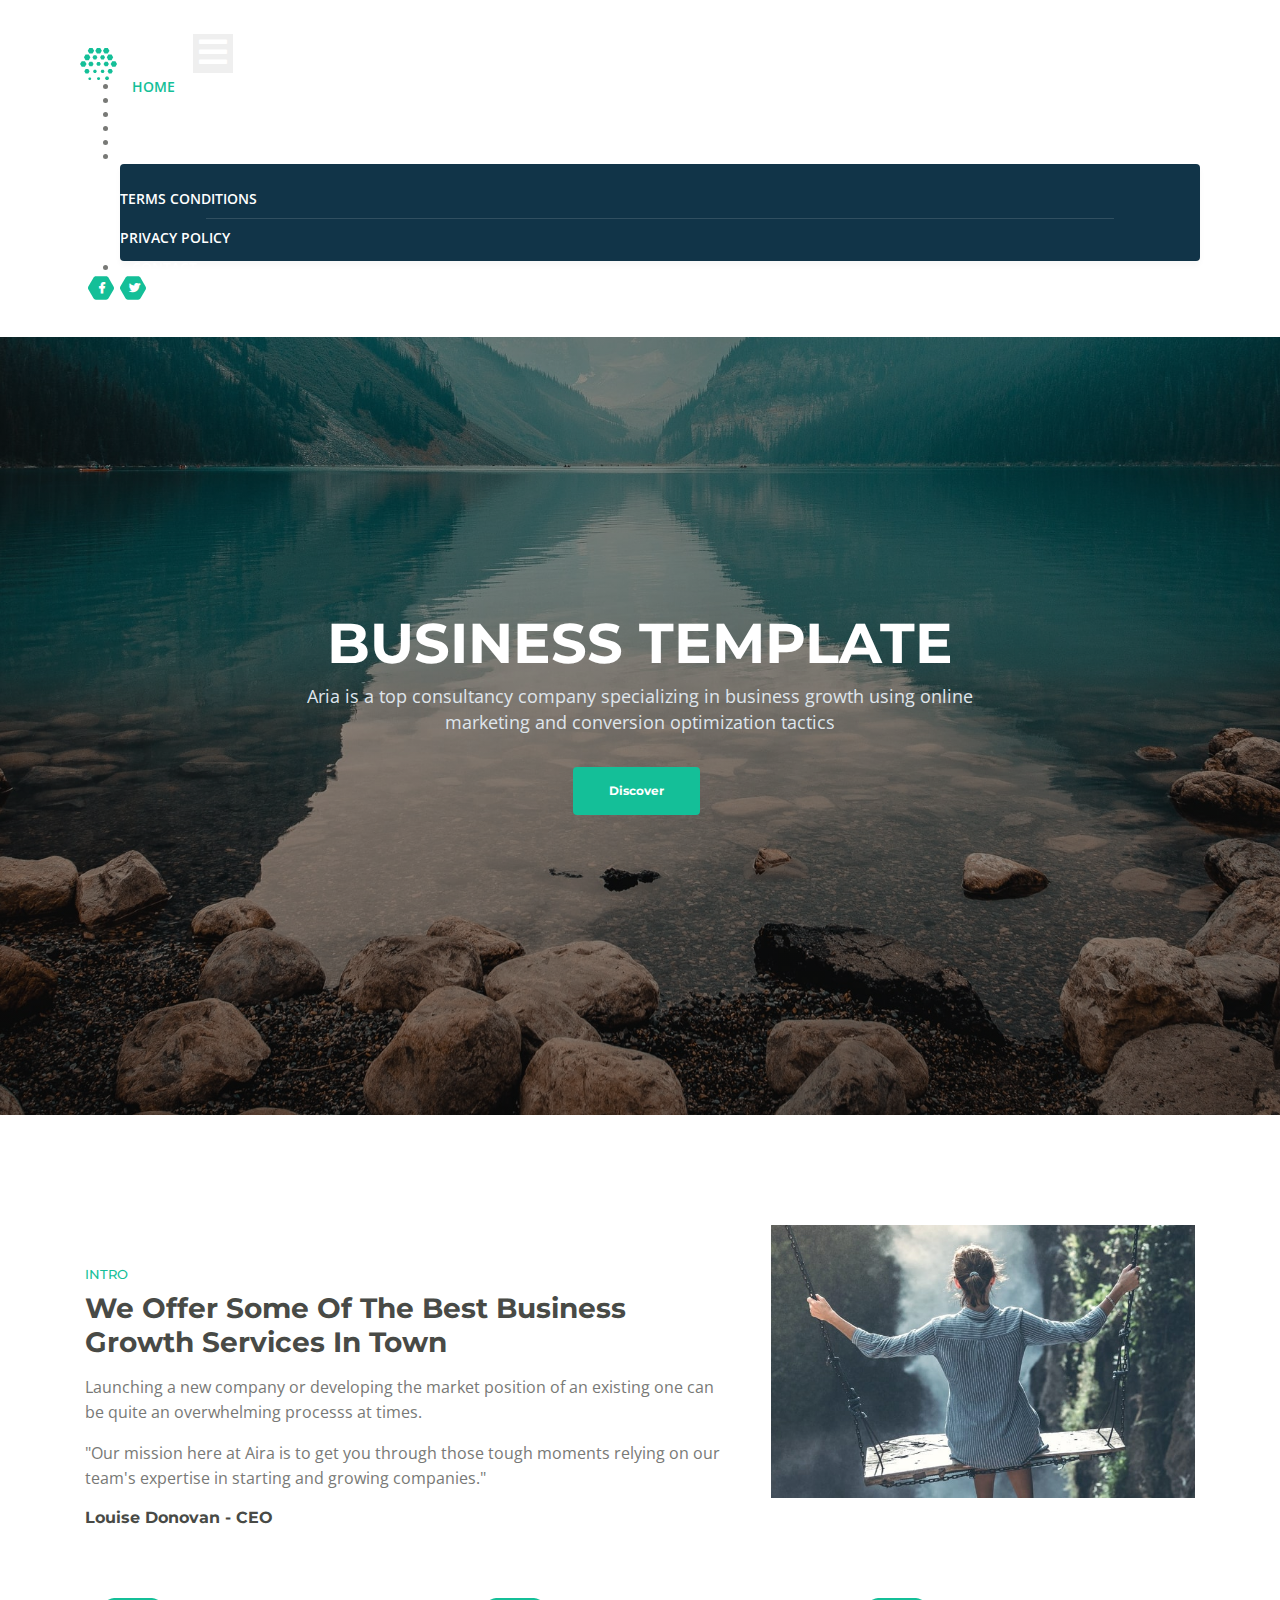
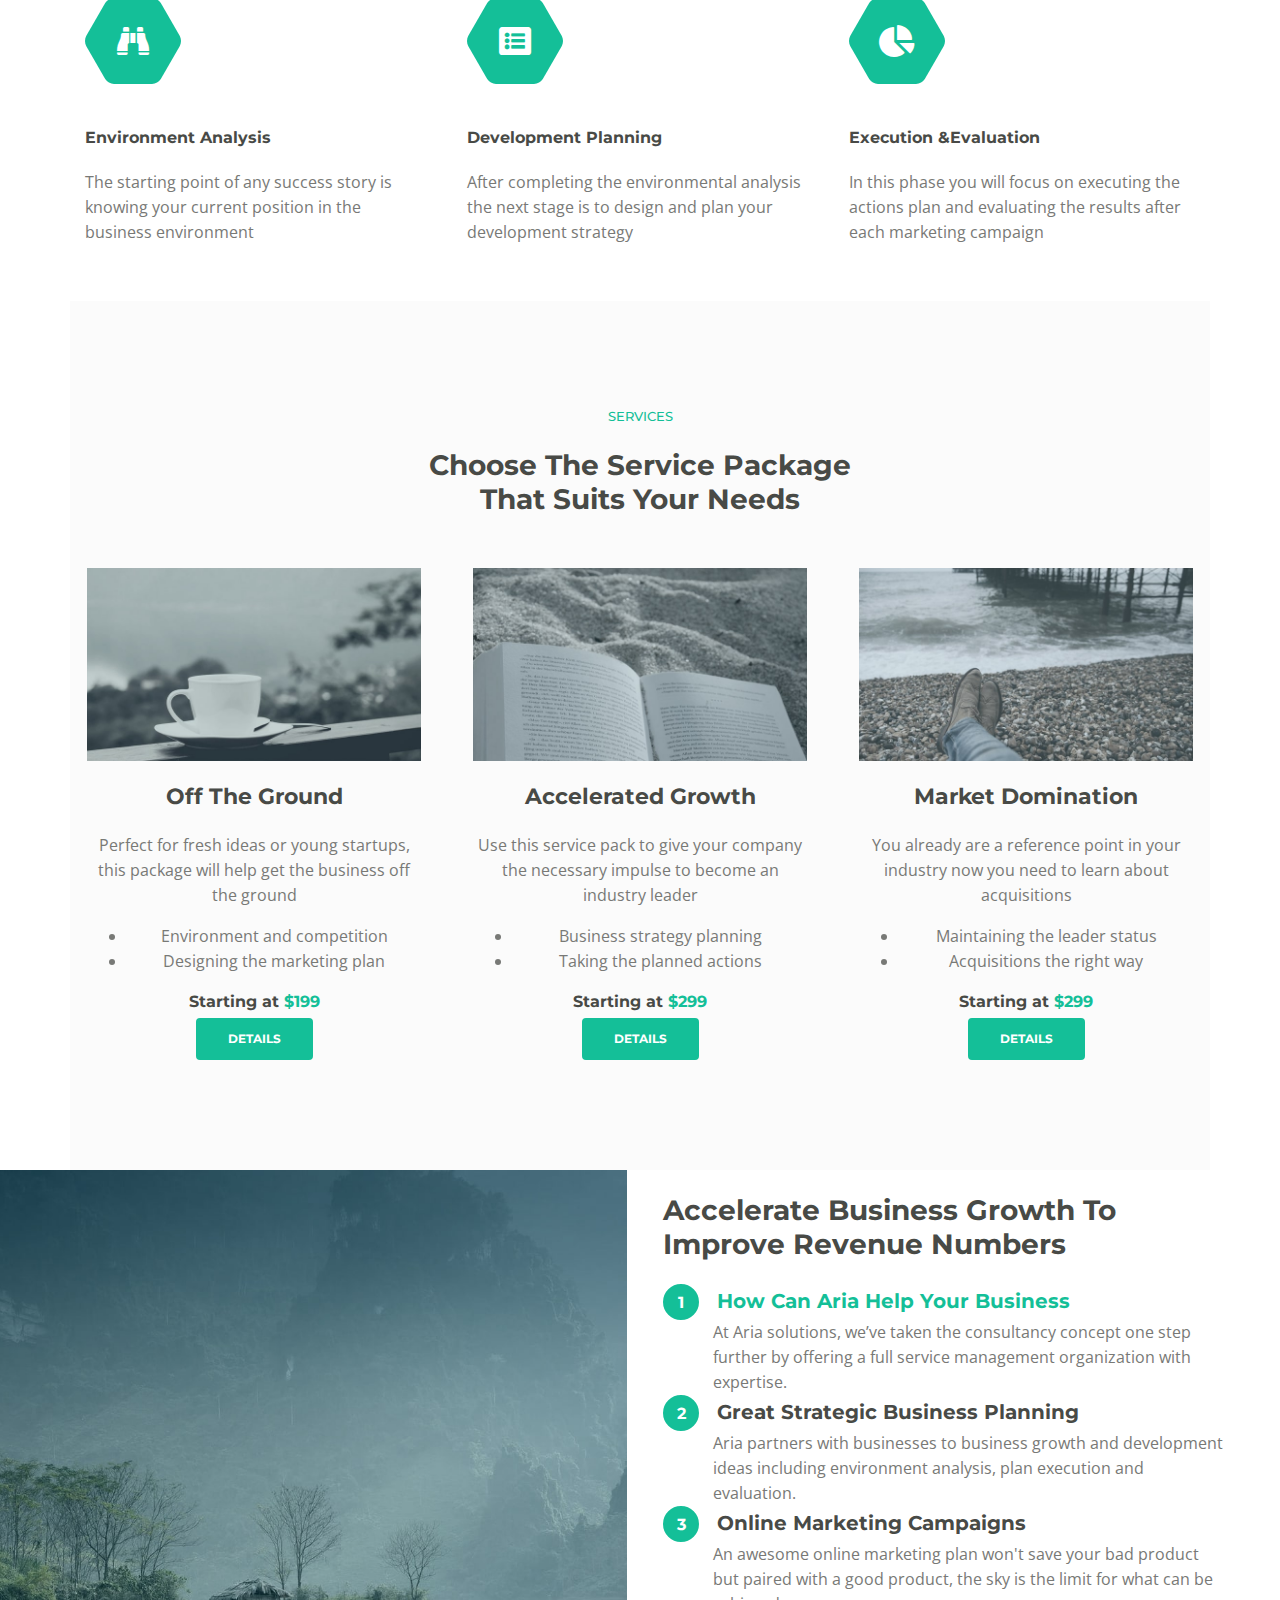
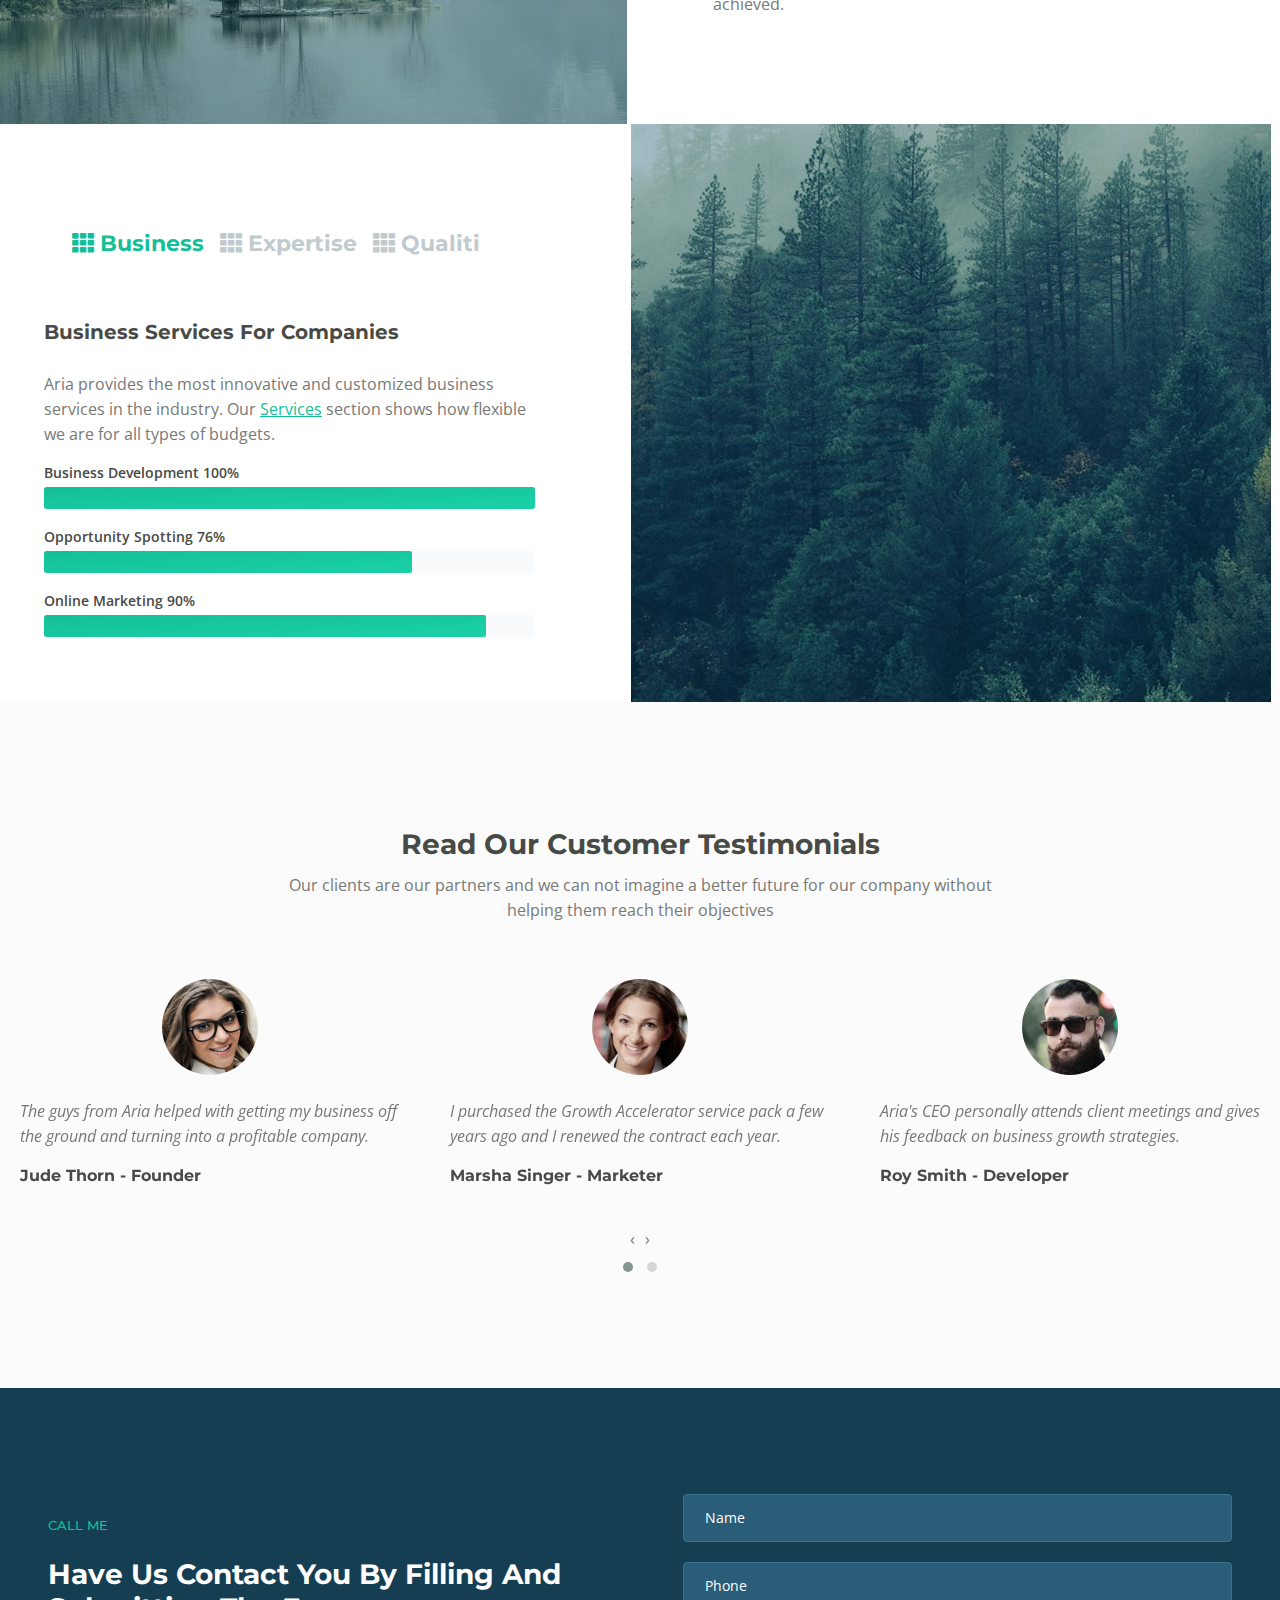
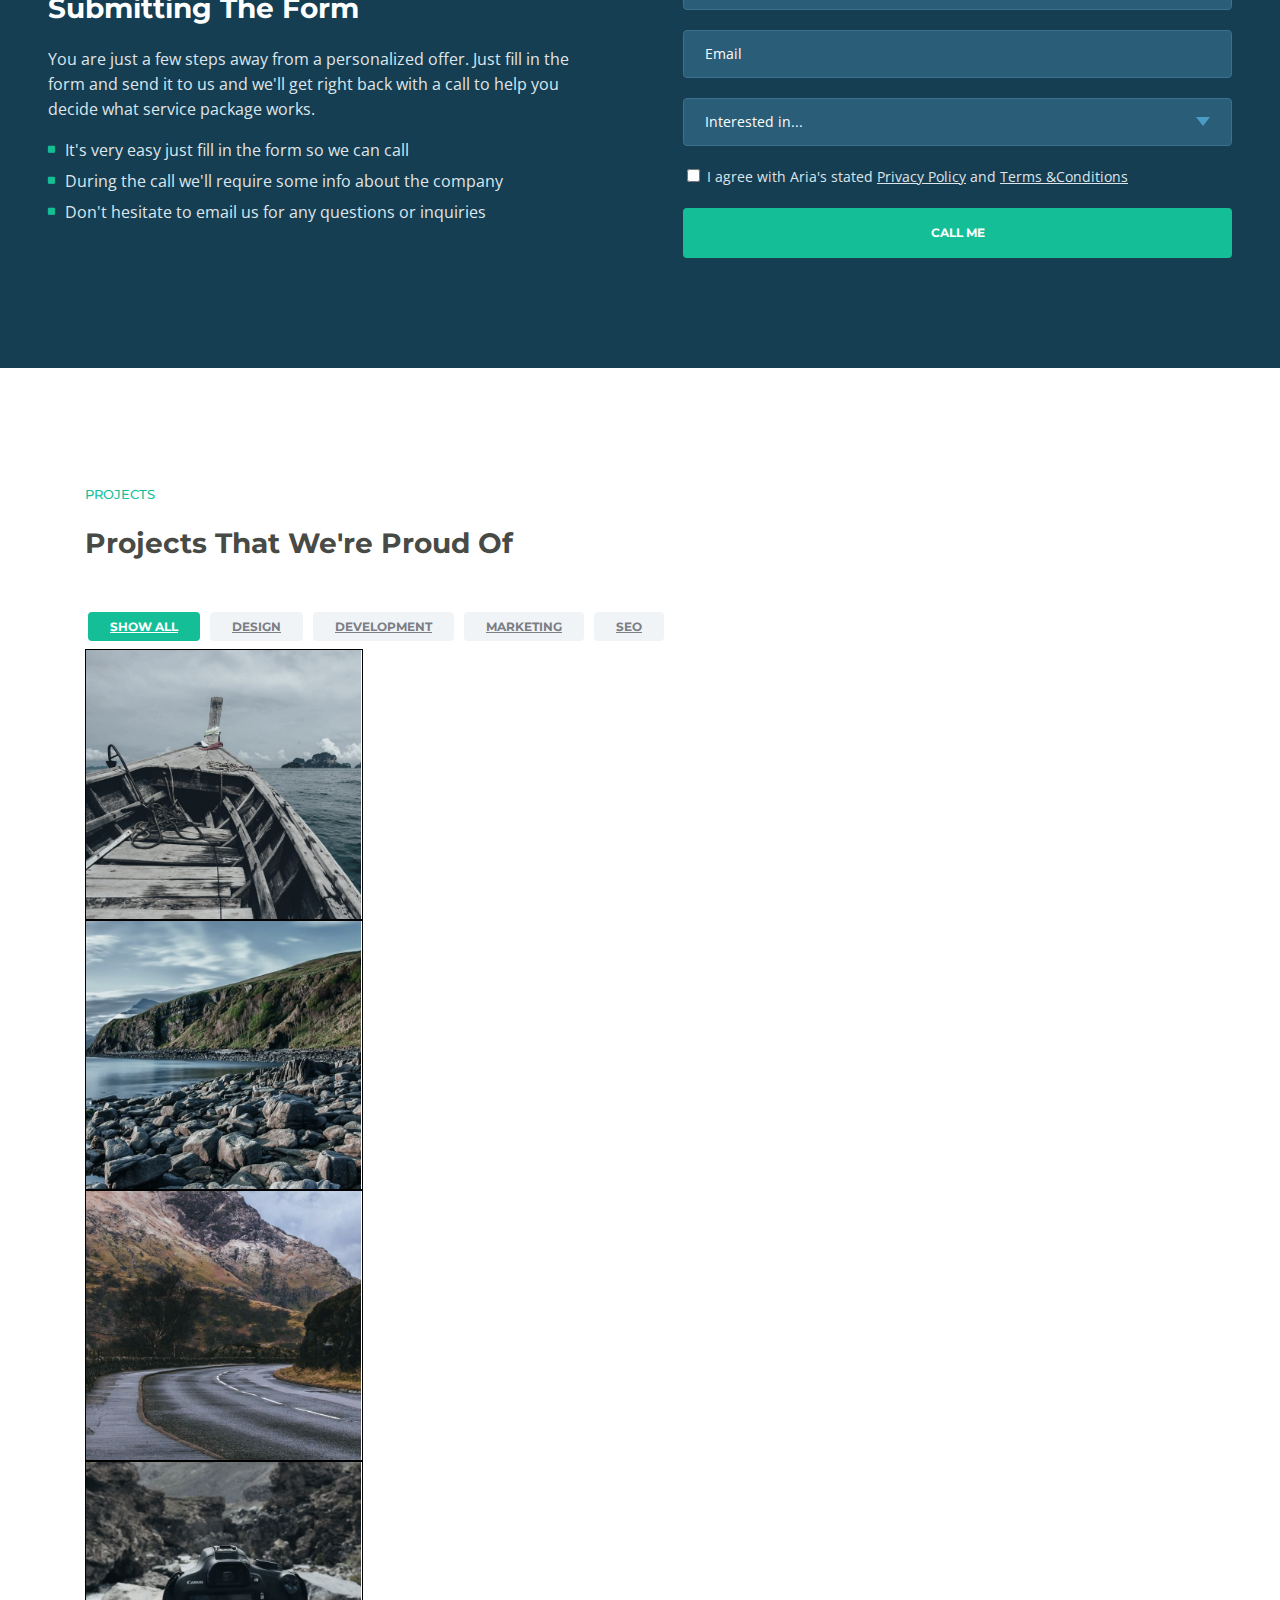
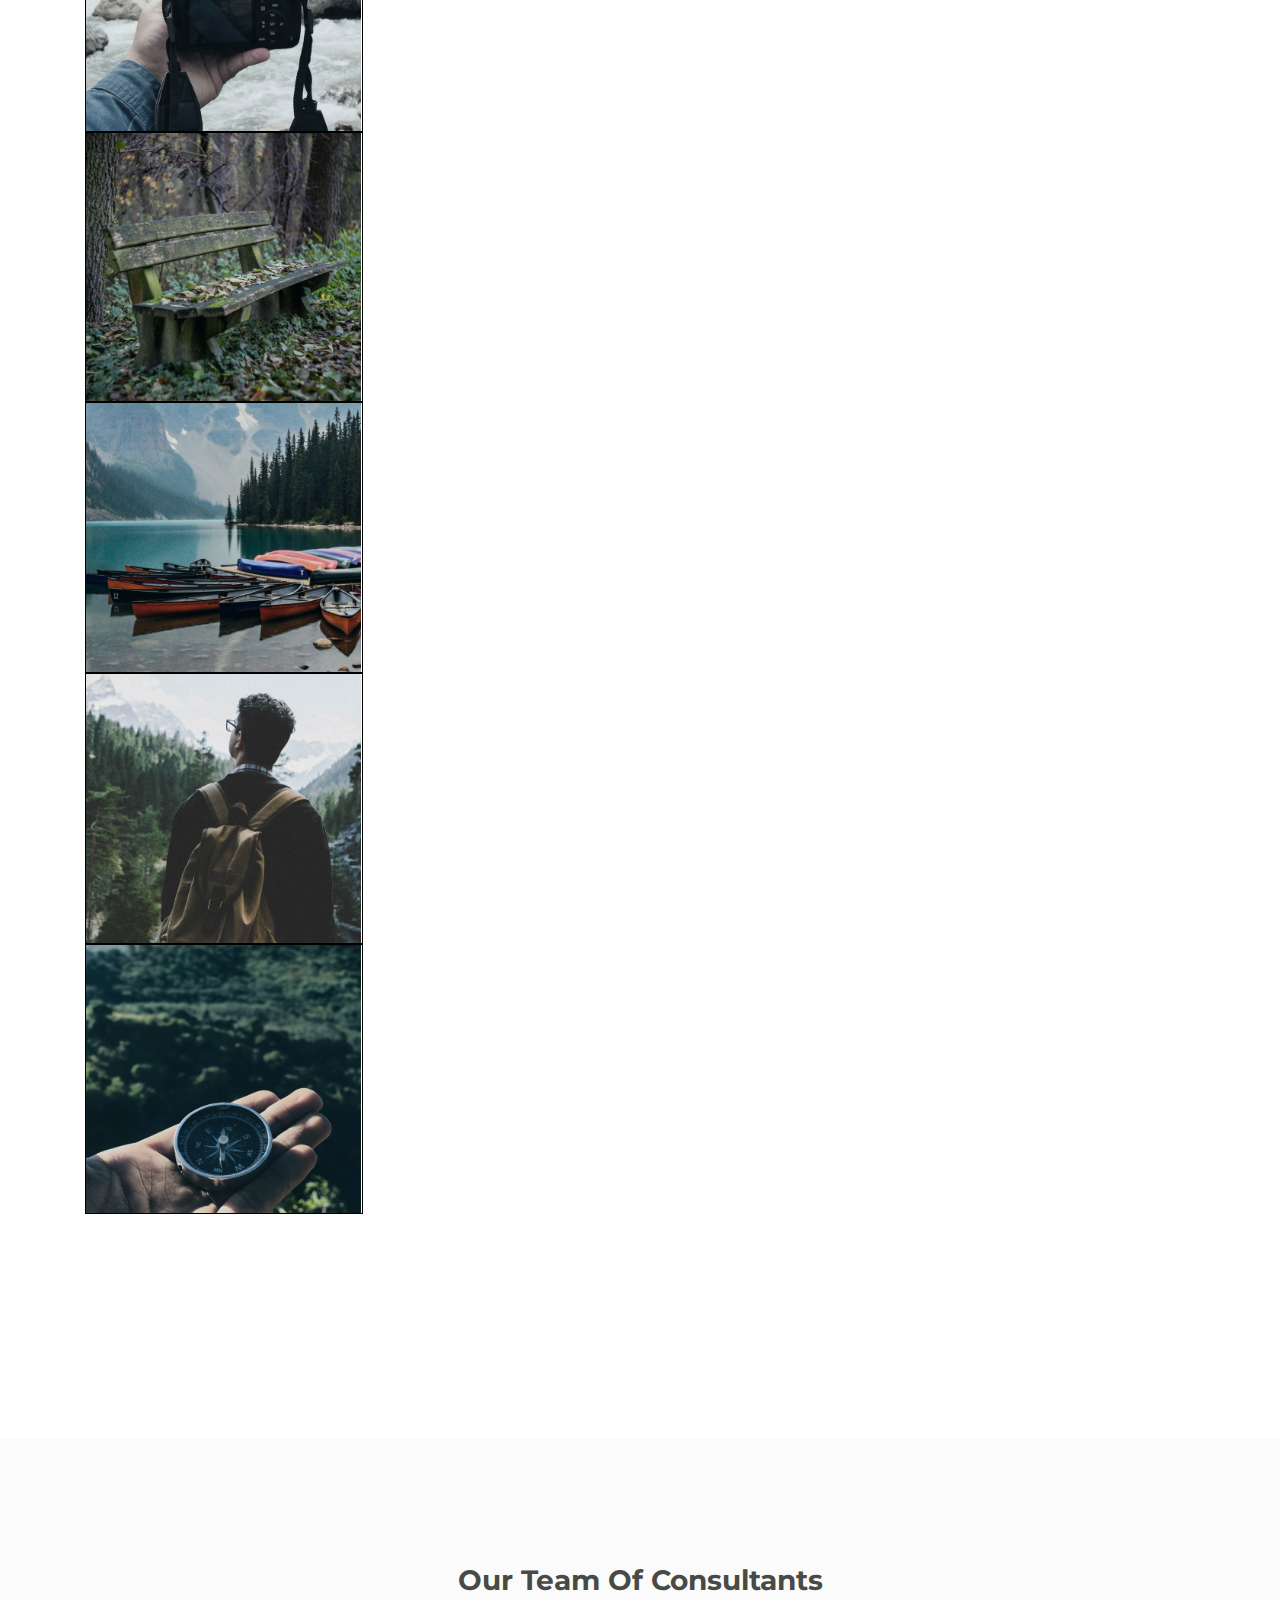
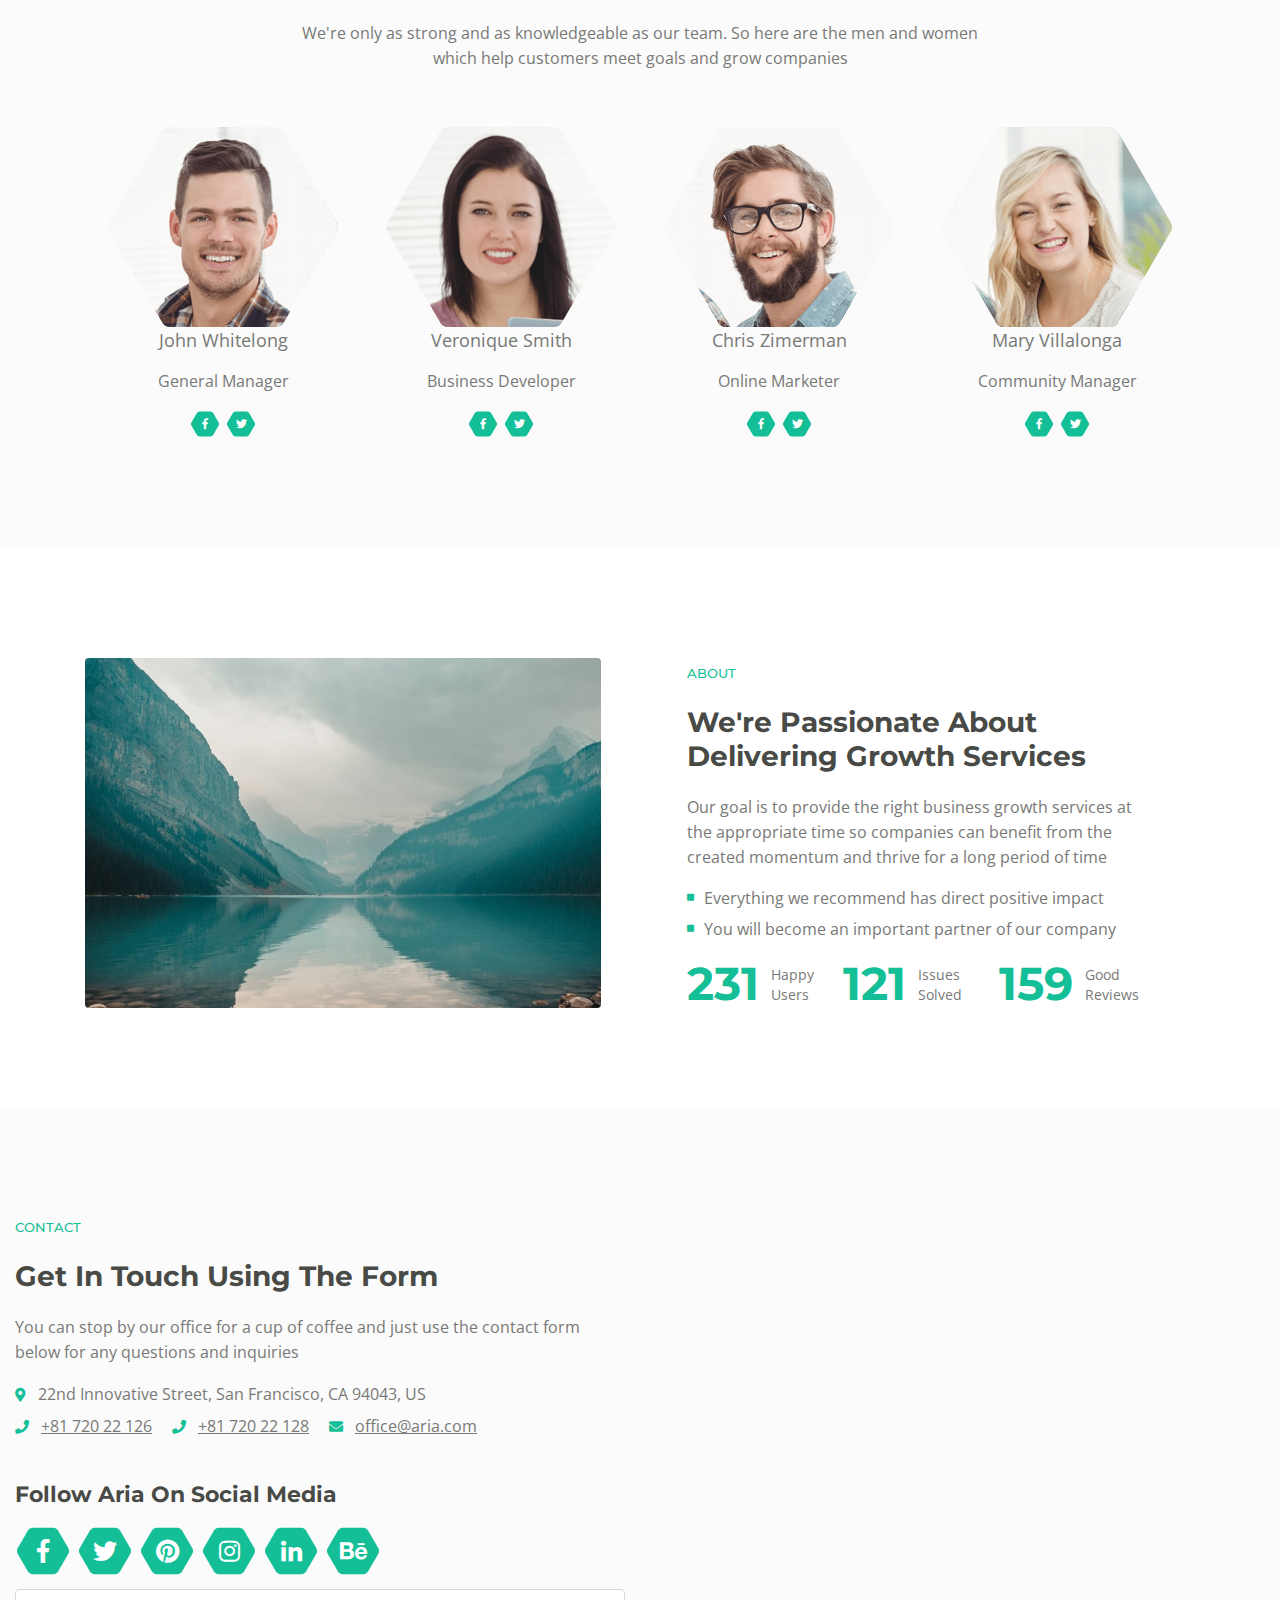
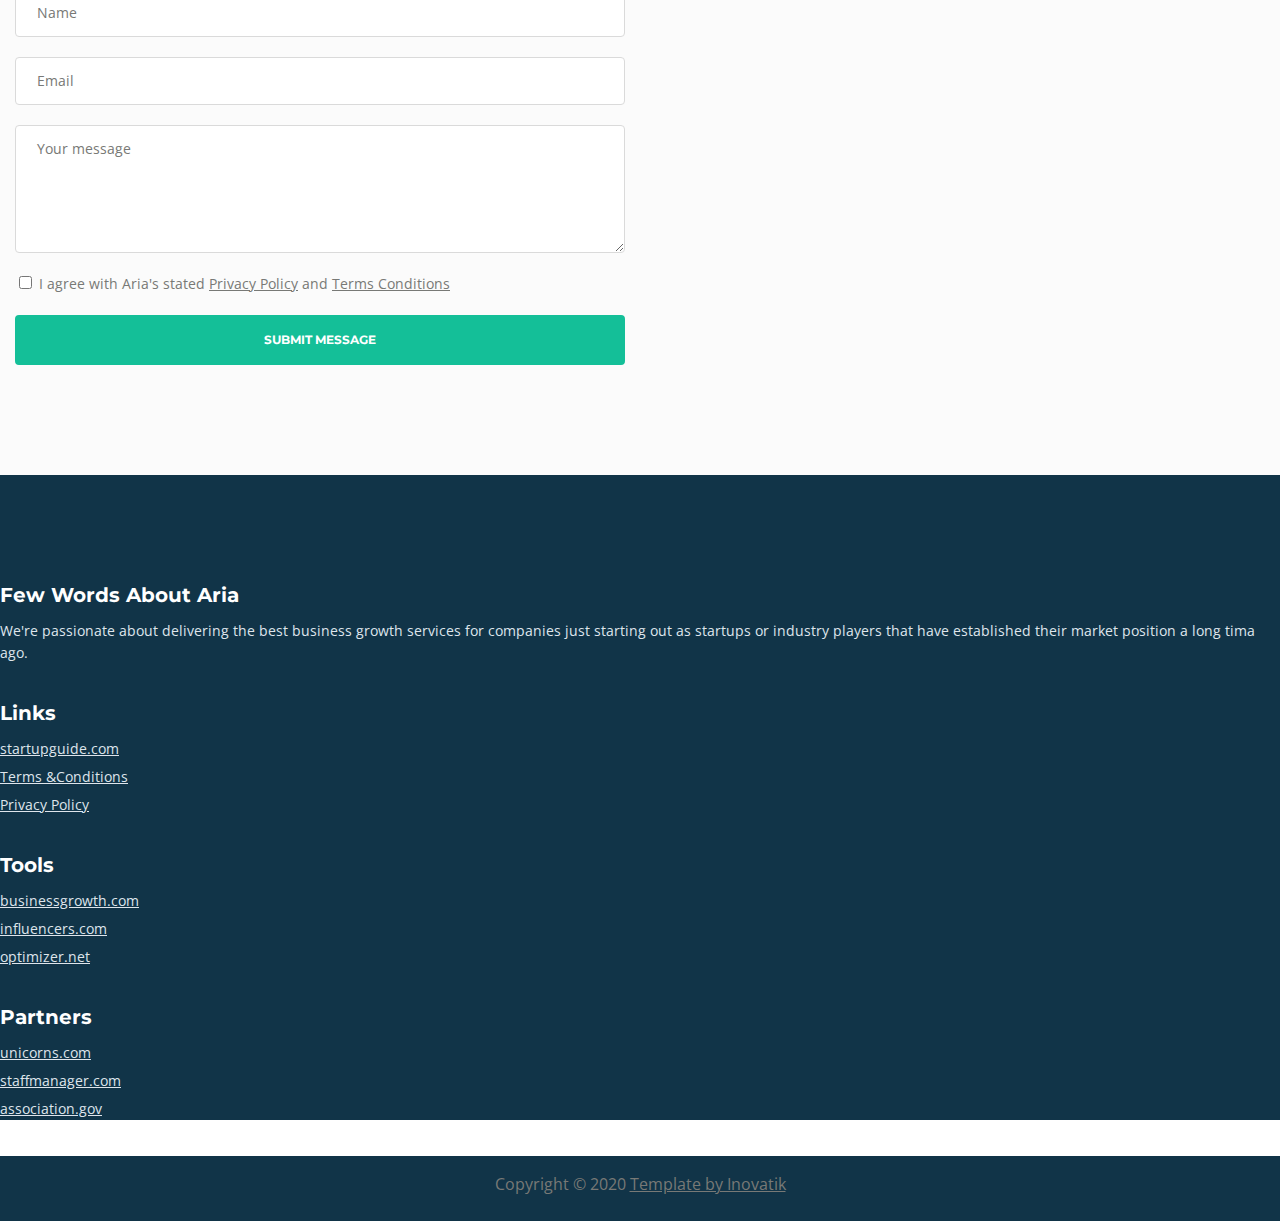
==== commit 82ec6894: "sampl" ====
--- a/index.html
+++ b/index.html
@@ -1,492 +1,713 @@
 <!DOCTYPE html>
 <html lang="en">
-<head>
-    <link href="https://cdn.jsdelivr.net/npm/bootstrap@5.0.0-beta1/dist/css/bootstrap.min.css" rel="stylesheet" integrity="sha384-giJF6kkoqNQ00vy+HMDP7azOuL0xtbfIcaT9wjKHr8RbDVddVHyTfAAsrekwKmP1" crossorigin="anonymous">
-    <link rel="stylesheet" href="css/fontawesome-all.css">
-    <link rel="stylesheet" href="css/index.css">
-    <meta charset="UTF-8">
-    <meta name="viewport" content="width=device-width, initial-scale=1.0">
-    <title>Aria - Business</title>
-    <link href="https://fonts.googleapis.com/css?family=Montserrat:500,700&amp;display=swap&amp;subset=latin-ext" rel="stylesheet">
-    <link href="https://fonts.googleapis.com/css?family=Open+Sans:400,400i,600&amp;display=swap&amp;subset=latin-ext" rel="stylesheet">
-    <link rel="icon" href="img/favicon.png">
-</head>
-
-<body data-spy="scroll" data-target=".fixed-top">
-    <a onclick="topFunction()" class="back-to-top" id="myBtn"></a>
-    <nav class="navbar navbar-expand-md navbar-dark navbar-custom fixed-top">
-        <a class="navbar-brand logo-image" href="index.html"><img src="img/logo.svg" alt="alternative"></a>
-        <!-- Mobile Menu Toggle Button -->
-        <button class="navbar-toggler" type="button" data-toggle="collapse" data-target="#navbarsExampleDefault" aria-controls="navbarsExampleDefault" aria-expanded="false" aria-label="Toggle navigation">
-            <span class="navbar-toggler-awesome fas fa-bars"></span>
-            <span class="navbar-toggler-awesome fas fa-times"></span>
-        </button>
-        <!-- end of mobile menu toggle button -->
-        <div class="collapse navbar-collapse" id="navbarsExampleDefault">
-            <ul class="navbar-nav ml-auto">
-                <li class="nav-item">
-                    <a class="nav-link page-scroll active" href="#home">HOME <span class="sr-only">(current)</span></a>
-                </li>
-                <li class="nav-item">
-                    <a class="nav-link page-scroll" href="#intro">INTRO</a>
-                </li>
-                <li class="nav-item">
-                    <a class="nav-link page-scroll" href="#services">SERVICES</a>
-                </li>
-                <li class="nav-item">
-                    <a class="nav-link page-scroll" href="#callme">CALL ME</a>
-                </li>
-                <li class="nav-item">
-                    <a class="nav-link page-scroll" href="#projects">PROJECTS</a>
-                </li>
-                <!-- Dropdown Menu -->          
-                <li class="nav-item dropdown">
-                    <a class="nav-link dropdown-toggle page-scroll" href="#about" id="navbarDropdown" role="button" aria-haspopup="true" aria-expanded="false">ABOUT</a>
-                    <div class="dropdown-menu" aria-labelledby="navbarDropdown">
-                        <a class="dropdown-item" href="terms-conditions.html"><span class="item-text">TERMS CONDITIONS</span></a>
-                        <div class="dropdown-items-divide-hr"></div>
-                        <a class="dropdown-item" href="privacy-policy.html"><span class="item-text">PRIVACY POLICY</span></a>
-                    </div>
-                </li>
-                <!-- end of dropdown menu -->
-                <li class="nav-item">
-                    <a class="nav-link page-scroll" href="#contact">CONTACT</a>
-                </li>
-            </ul>
-            <span class="nav-item social-icons">
-                <span class="fa-stack">
-                    <a href="#your-link">
-                        <span class="hexagon"></span>
-                        <i class="fab fa-facebook-f fa-stack-1x"></i>
-                    </a>
+    <head>
+        <link href="https://cdn.jsdelivr.net/npm/bootstrap@5.0.0-beta1/dist/css/bootstrap.min.css" rel="stylesheet" integrity="sha384-giJF6kkoqNQ00vy+HMDP7azOuL0xtbfIcaT9wjKHr8RbDVddVHyTfAAsrekwKmP1" crossorigin="anonymous">
+        <link rel="stylesheet" href="css/fontawesome-all.css">
+        <link rel="stylesheet" href="css/carousel/owl.carousel.css">
+        <link rel="stylesheet" href="css/carousel/owl.theme.default.css">
+        <link rel="stylesheet" href="css/index.css">
+        <meta charset="UTF-8">
+        <meta name="viewport" content="width=device-width, initial-scale=1.0">
+        <title>Aria - Business</title>
+        <link href="https://fonts.googleapis.com/css?family=Montserrat:500,700&amp;display=swap&amp;subset=latin-ext" rel="stylesheet">
+        <link href="https://fonts.googleapis.com/css?family=Open+Sans:400,400i,600&amp;display=swap&amp;subset=latin-ext" rel="stylesheet">
+        <link rel="icon" href="img/favicon.png">
+    </head>
+    <body>
+        <a class="back-to-top"></a>
+        <nav class="navbar navbar-expand-md navbar-dark navbar-custom fixed-top">
+            <a class="navbar-brand logo-image" href="index.html">
+                <img src="img/logo.svg" alt="alternative">
+            </a>
+            <!-- Mobile Menu Toggle Button -->
+            <button class="navbar-toggler" type="button" data-toggle="collapse" data-target="#navbarsExampleDefault" aria-controls="navbarsExampleDefault" aria-expanded="false" aria-label="Toggle navigation">
+                <span class="navbar-toggler-awesome fas fa-bars"></span>
+                <span class="navbar-toggler-awesome fas fa-times"></span>
+            </button>
+            <!-- end of mobile menu toggle button -->
+            <div class="collapse navbar-collapse" id="navbarsExampleDefault">
+                <ul class="navbar-nav ml-auto">
+                    <li class="nav-item">
+                        <a class="nav-link page-scroll active" href="#home">
+                            HOME <span class="sr-only">(current)</span>
+                        </a>
+                    </li>
+                    <li class="nav-item">
+                        <a class="nav-link page-scroll" href="#intro">INTRO</a>
+                    </li>
+                    <li class="nav-item">
+                        <a class="nav-link page-scroll" href="#services">SERVICES</a>
+                    </li>
+                    <li class="nav-item">
+                        <a class="nav-link page-scroll" href="#callme">CALL ME</a>
+                    </li>
+                    <li class="nav-item">
+                        <a class="nav-link page-scroll" href="#projects">PROJECTS</a>
+                    </li>
+                    <!-- Dropdown Menu -->
+                    <li class="nav-item dropdown">
+                        <a class="nav-link dropdown-toggle page-scroll" href="#about" id="navbarDropdown" role="button" aria-haspopup="true" aria-expanded="false">ABOUT</a>
+                        <div class="dropdown-menu" aria-labelledby="navbarDropdown">
+                            <a class="dropdown-item" href="terms-conditions.html">
+                                <span class="item-text">TERMS CONDITIONS</span>
+                            </a>
+                            <div class="dropdown-items-divide-hr"></div>
+                            <a class="dropdown-item" href="privacy-policy.html">
+                                <span class="item-text">PRIVACY POLICY</span>
+                            </a>
+                        </div>
+                    </li>
+                    <!-- end of dropdown menu -->
+                    <li class="nav-item">
+                        <a class="nav-link page-scroll" href="#contact">CONTACT</a>
+                    </li>
+                </ul>
+                <span class="nav-item social-icons">
+                    <span class="fa-stack">
+                        <a href="#your-link">
+                            <span class="hexagon"></span>
+                            <i class="fab fa-facebook-f fa-stack-1x"></i>
+                        </a>
+                    </span>
+                    <span class="fa-stack">
+                        <a href="#your-link">
+                            <span class="hexagon"></span>
+                            <i class="fab fa-twitter fa-stack-1x"></i>
+                        </a>
+                    </span>
                 </span>
-                <span class="fa-stack">
-                    <a href="#your-link">
-                        <span class="hexagon"></span>
-                        <i class="fab fa-twitter fa-stack-1x"></i>
-                    </a>
-                </span>
-            </span>
-        </div>
-    </nav>
-    <!--<nav class="navbar-info navbar-custom">
-        <div class="logo">
-            <img src="img/logo.svg" alt="Aria-logo">
-        </div>
-        <div class="menu">
-            <ul>
-                <li class="active"><a href="#home">home</a></li>
-                <li class="non-active"><a href="#intro">intro</a></li>
-                <li class="non-active"><a href="#services">services</a></li>
-                <li class="non-active"><a href="#callme">callme</a></li>
-                <li class="non-active"><a href="#projects">projects</a></li>
-                <li class="non-active"><a href="#about" class="about-btn">about</a></li>
-                <li class="non-active"><a href="#contact">contact</a></li>
-            </ul>
-            <span class="nav-item social-icons">
-                <span class="fa-stack">
-                    <a href="#your-link">
-                        <span class="hexagon"></span>
-                        <i class="fab fa-facebook-f fa-stack-1x"></i>
-                    </a>
-                </span>
-                <span class="fa-stack">
-                    <a href="#your-link">
-                        <span class="hexagon"></span>
-                        <i class="fab fa-twitter fa-stack-1x"></i>
-                    </a>
-                </span>
-            </span>
-        </div>
-    </nav>-->
-    <header id="home">
-        <div class="borders">
-            <h1>BUSINESS <span class="js-rotation"></span></h1>
-            <p class="border-paragraph">Aria is a top consultancy company specializing in business growth using online marketing and conversion optimization tactics</p>
-            <button class="green-discover">Discover</button>
-        </div>
-    </header>
-    <main>
-        <div class="intro-text"  id="intro">
-            <div class="basic-1">
-                <div class="basic-container">
-                    <div class="text-container">
-                        <div>
-                            <h2 class="for-id">INTRO</h2>
-                        </div>
-                        <p class="big-title">We Offer Some Of The Best Business Growth Services In Town</p>
-                        <p class="grey-paragraph">Launching a new company or developing the market position of an existing one can be quite an overwhelming processs at times.</p>
-                        <p class="grey-paragraph">"Our mission here at Aira is to get you through those tough moments relying on our team's expertise in starting and growing companies."</p>
-                        <p class="black-paragraph">Louise Donovan - CEO</p>
-                    </div>
-                    <div class="image-container">
-                        <img src="img/intro-office.jpg" alt="intro-office">
-                    </div>
-                </div>
-            </div>
-            <div class="intro-list basic-container">
-                <div class="intro-info">
-                    <span class="fa-stack">
-                        <span class="hexagon"></span>
-                        <i class="fas fa-binoculars fa-stack-1x"></i>
-                    </span>
-                    <h4 class="black-paragraph">Environment Analysis</h4>
-                    <p class="gray-paragraph">The starting point of any success story is knowing your current position in the business environment</p>
-                </div>
-                <div class="intro-info intro-info1">
-                    <span class="fa-stack">
+            </div>
+        </nav>
+        <header id="home">
+            <div class="borders">
+                <h1>
+                    BUSINESS <span class="js-rotation"></span>
+                </h1>
+                <p class="border-paragraph">Aria is a top consultancy company specializing in business growth using online marketing and conversion optimization tactics</p>
+                <a href="#intro" class="green-discover">Discover</a>
+            </div>
+        </header>
+        <main>
+            <div class="intro-text" id="intro">
+                <div class="basic-1">
+                    <div class="basic-container">
+                        <div class="text-container">
+                            <div>
+                                <h2 class="for-id">INTRO</h2>
+                            </div>
+                            <p class="big-title">We Offer Some Of The Best Business Growth Services In Town</p>
+                            <p class="grey-paragraph">Launching a new company or developing the market position of an existing one can be quite an overwhelming processs at times.</p>
+                            <p class="grey-paragraph">"Our mission here at Aira is to get you through those tough moments relying on our team's expertise in starting and growing companies."</p>
+                            <p class="black-paragraph">Louise Donovan - CEO</p>
+                        </div>
+                        <div class="image-container">
+                            <img src="img/intro-office.jpg" alt="intro-office">
+                        </div>
+                    </div>
+                </div>
+                <div class="intro-list basic-container">
+                    <div class="intro-info">
+                        <span class="fa-stack">
+                            <span class="hexagon"></span>
+                            <i class="fas fa-binoculars fa-stack-1x"></i>
+                        </span>
+                        <h4 class="black-paragraph">Environment Analysis</h4>
+                        <p class="gray-paragraph">The starting point of any success story is knowing your current position in the business environment</p>
+                    </div>
+                    <div class="intro-info intro-info1">
+                        <span class="fa-stack">
                             <span class="hexagon"></span>
                             <i class="fas fa-list-alt fa-stack-1x"></i>
                         </span>
-                    <h4 class="black-paragraph">Development Planning</h4>
-                    <p class="gray-paragraph">After completing the environmental analysis the next stage is to design and  plan your development strategy</p>
-                </div>
-                <div class="intro-info">
-                    <span class="fa-stack">
+                        <h4 class="black-paragraph">Development Planning</h4>
+                        <p class="gray-paragraph">After completing the environmental analysis the next stage is to design and  plan your development strategy</p>
+                    </div>
+                    <div class="intro-info">
+                        <span class="fa-stack">
                             <span class="hexagon"></span>
                             <i class="fas fa-chart-pie fa-stack-1x"></i>
                         </span>
-                    <h4 class="black-paragraph">Execution & Evaluation</h4>
-                    <p class="gray-paragraph">In this phase you will focus on executing the actions plan and evaluating the results after each marketing campaign</p>
-                </div>
-            </div>
-        </div>
-        <div class="services" id="services">
-            <div class="services-info">
-                <div class="selection-title">SERVICES</div>
-                <h2>Choose The Service Package<br> That Suits Your Needs</h2>
-            </div>
-            <div class="services-cart">
-                <div class="cart">
-                    <img src="img/services-1.jpg" alt="services">
-                    <h3>Off The Ground</h3>
-                    <p>Perfect for fresh ideas or young startups, this package will help get the business off the ground</p>
-                    <ul>
-                        <li>Environment and competition</li>
-                        <li>Designing the marketing plan</li>
-                    </ul>
-                    <p class="price">Starting at <span>$199</span></p>
-                    <a href="#callme" class="green-button">DETAILS</a>
-                </div>
-                <div class="cart">
-                    <img src="img/services-2.jpg" alt="services">
-                    <h3>Accelerated Growth</h3>
-                    <p>Use this service pack to give your company the necessary impulse to become an industry leader</p>
-                    <ul>
-                        <li>Business strategy planning</li>
-                        <li>Taking the planned actions</li>
-                    </ul>
-                    <p class="price">Starting at <span>$299</span></p>
-                    <a href="#callme" class="green-button">DETAILS</a>
-                </div>
-                <div class="cart">
-                    <img src="img/services-3.jpg" alt="services">
-                    <h3>Market Domination</h3>
-                    <p>You already are a reference point in your industry now you need to learn about acquisitions</p>
-                    <ul>
-                        <li>Maintaining the leader status</li>
-                        <li>Acquisitions the right way</li>
-                    </ul>
-                    <p class="price">Starting at <span>$299</span></p>
-                    <a href="#callme" class="green-button">DETAILS</a>
-                </div>
-            </div>
-        </div>
-        <div class="detail-services">
-            <div class="details-top-servisec">
-                <div class="bg-image-services"></div>
-                <div class="services-detail-info">
-                    <div class="accordion-container">
-                        <h2>Accelerate Business Growth To Improve Revenue Numbers</h2>
-                        <div class="accordion" id="accordionExample">
-                            <div class="accordion-item">
-                                <div class="accordion-header" id="headingOne">
-                                    <span class="" type="button" data-bs-toggle="collapse" data-bs-target="#collapseOne" aria-expanded="true" aria-controls="collapseOne">
-                                        <span class="circle-numbering">1</span>
-                                        <span class="accordion-title">How Can Aria Help Your Business</span>
+                        <h4 class="black-paragraph">Execution &Evaluation</h4>
+                        <p class="gray-paragraph">In this phase you will focus on executing the actions plan and evaluating the results after each marketing campaign</p>
+                    </div>
+                </div>
+            </div>
+            <div class="services" id="services">
+                <div class="services-info">
+                    <div class="selection-title">SERVICES</div>
+                    <h2>
+                        Choose The Service Package<br>That Suits Your Needs
+                    </h2>
+                </div>
+                <div class="services-cart">
+                    <div class="cart">
+                        <img src="img/services-1.jpg" alt="services">
+                        <h3>Off The Ground</h3>
+                        <p>Perfect for fresh ideas or young startups, this package will help get the business off the ground</p>
+                        <ul>
+                            <li>Environment and competition</li>
+                            <li>Designing the marketing plan</li>
+                        </ul>
+                        <p class="price">
+                            Starting at <span>$199</span>
+                        </p>
+                        <a href="#callme" class="green-button">DETAILS</a>
+                    </div>
+                    <div class="cart">
+                        <img src="img/services-2.jpg" alt="services">
+                        <h3>Accelerated Growth</h3>
+                        <p>Use this service pack to give your company the necessary impulse to become an industry leader</p>
+                        <ul>
+                            <li>Business strategy planning</li>
+                            <li>Taking the planned actions</li>
+                        </ul>
+                        <p class="price">
+                            Starting at <span>$299</span>
+                        </p>
+                        <a href="#callme" class="green-button">DETAILS</a>
+                    </div>
+                    <div class="cart">
+                        <img src="img/services-3.jpg" alt="services">
+                        <h3>Market Domination</h3>
+                        <p>You already are a reference point in your industry now you need to learn about acquisitions</p>
+                        <ul>
+                            <li>Maintaining the leader status</li>
+                            <li>Acquisitions the right way</li>
+                        </ul>
+                        <p class="price">
+                            Starting at <span>$299</span>
+                        </p>
+                        <a href="#callme" class="green-button">DETAILS</a>
+                    </div>
+                </div>
+            </div>
+            <div class="detail-services">
+                <div class="details-top-servisec">
+                    <div class="bg-image-services"></div>
+                    <div class="services-detail-info">
+                        <div class="accordion-container">
+                            <h2>Accelerate Business Growth To Improve Revenue Numbers</h2>
+                            <div class="accordion" id="accordionExample">
+                                <div class="accordion-item">
+                                    <div class="accordion-header" id="headingOne">
+                                        <span class="" role="button" data-bs-toggle="collapse" data-bs-target="#collapseOne" aria-expanded="true" aria-controls="collapseOne">
+                                            <span class="circle-numbering">1</span>
+                                            <span class="accordion-title">How Can Aria Help Your Business</span>
+                                        </span>
+                                    </div>
+                                    <div id="collapseOne" class="accordion-collapse collapse show" aria-labelledby="headingOne" data-bs-parent="#accordionExample">
+                                        <div class="accordion-body">At Aria solutions, we’ve taken the consultancy concept one step further by offering a full service management organization with expertise.
+                                    </div>
+                                    </div>
+                                </div>
+                                <div class="accordion-item">
+                                    <div class="accordion-header" id="headingTwo">
+                                        <span class="collapsed" role="button" data-bs-toggle="collapse" data-bs-target="#collapseTwo" aria-expanded="false" aria-controls="collapseTwo">
+                                            <span class="circle-numbering">2</span>
+                                            <span class="accordion-title">Great Strategic Business Planning</span>
+                                        </span>
+                                    </div>
+                                    <div id="collapseTwo" class="accordion-collapse collapse" aria-labelledby="headingTwo" data-bs-parent="#accordionExample">
+                                        <div class="accordion-body">Aria partners with businesses to business growth and development ideas including environment analysis, plan execution and evaluation.
+                                </div>
+                                    </div>
+                                </div>
+                                <div class="accordion-item">
+                                    <div class="accordion-header" id="headingThree">
+                                        <span class="collapsed" role="button" data-bs-toggle="collapse" data-bs-target="#collapseThree" aria-expanded="false" aria-controls="collapseThree">
+                                            <span class="circle-numbering">3</span>
+                                            <span class="accordion-title">Online Marketing Campaigns</span>
+                                        </span>
+                                    </div>
+                                    <div id="collapseThree" class="accordion-collapse collapse" aria-labelledby="headingThree" data-bs-parent="#accordionExample">
+                                        <div class="accordion-body">An awesome online marketing plan won't save your bad product but paired with a good product, the sky is the limit for what can be achieved.
+                                </div>
+                                    </div>
+                                </div>
+                            </div>
+                        </div>
+                    </div>
+                </div>
+                <div class="detail-bottom-services tabs">
+                    <div class="area-1">
+                        <div class="services-bottom-left">
+                            <div class="tab">
+                                <ul>
+                                    <li class="tablinks active" onclick="openCity(event, 'Business')">
+                                        <i class="fas fa-th"></i>
+                                        Business
+                                    </li>
+                                    <li class="tablinks" onclick="openCity(event, 'Expertise')">
+                                        <i class="fas fa-th"></i>
+                                        Expertise
+                                    </li>
+                                    <li class="tablinks" onclick="openCity(event, 'Qualiti')">
+                                        <i class="fas fa-th"></i>
+                                        Qualiti
+                                    </li>
+                                </ul>
+                            </div>
+                            <div id="Business" class="tabcontent">
+                                <h4>Business Services For Companies</h4>
+                                <p>
+                                    Aria provides the most innovative and customized business services in the industry. Our <a href="#services" class="green">Services</a>
+                                    section shows how flexible we are for all types of budgets.
+                                </p>
+                                <div class="progress-container">
+                                    <p class="title">Business Development 100%</p>
+                                    <div class="progress">
+                                        <div class="progress-bar first"></div>
+                                    </div>
+                                    <p class="title">Opportunity Spotting 76%</p>
+                                    <div class="progress">
+                                        <div class="progress-bar second"></div>
+                                    </div>
+                                    <p class="title">Online Marketing 90%</p>
+                                    <div class="progress">
+                                        <div class="progress-bar third"></div>
+                                    </div>
+                                </div>
+                            </div>
+                            <div id="Expertise" class="tabcontent">
+                                <ul class="media list-unstyled">
+                                    <li class="media-list">
+                                        <div class="media-number">1</div>
+                                        <p class="media-body">
+                                            <strong>Hight qualiti</strong>
+                                            is on top of our list when it comes to the way we deliver the services
+                                        </p>
+                                    </li>
+                                    <li class="media-list">
+                                        <div class="media-number">2</div>
+                                        <p class="media-body">
+                                            <strong>Maximum impact</strong>
+                                            is what we look for in our actions
+                                        </p>
+                                    </li>
+                                    <li class="media-list">
+                                        <div class="media-number">3</div>
+                                        <p class="media-body">
+                                            <strong>Qualiti standart</strong>
+                                            are important but meant to be exceeded
+                                        </p>
+                                    </li>
+                                </ul>
+                                <ul class="media list-unstyled">
+                                    <li class="media-list">
+                                        <div class="media-number">4</div>
+                                        <p class="media-body">
+                                            <strong>We're always looking</strong>
+                                            for industry leaders to help them win their market position
+                                        </p>
+                                    </li>
+                                    <li class="media-list">
+                                        <div class="media-number">5</div>
+                                        <p class="media-body">
+                                            <strong>Evaluation</strong>
+                                            is a key aspect of this business and important
+                                        </p>
+                                    </li>
+                                    <li class="media-list">
+                                        <div class="media-number">6</div>
+                                        <p class="media-body">
+                                            <strong>Ethic</strong>
+                                            procedures ar alwasy at the base of everything we do
+                                        </p>
+                                    </li>
+                                </ul>
+                            </div>
+                            <div id="Qualiti" class="tabcontent">
+                                <p>
+                                    <strong>We strive to achieve</strong>
+                                    100% customer satisfaction for both types of customers: hiring companies and job seekers. Types of customers: <a class="green" href="#">with huge potential</a>
+                                </p>
+                                <p>
+                                    <strong>Our goal is to help</strong>
+                                    your company achieve its full potential and establish long term stability for <a class="green" href="">the stakeholders</a>
+                                </p>
+                                <ul class="list-unstyled">
+                                    <li class="media-list">
+                                        <i class="fas fa-square"></i>
+                                        <div class="media-body">It's easy to get a quotation, just call our office anytime</div>
+                                    </li>
+                                    <li class="media-list">
+                                        <i class="fas fa-square"></i>
+                                        <div class="media-body">We'll get back to you with an initial estimate soon</div>
+                                    </li>
+                                    <li class="media-list">
+                                        <i class="fas fa-square"></i>
+                                        <div class="media-body">Get ready to see results even after only 30 days</div>
+                                    </li>
+                                    <li class="media-list">
+                                        <i class="fas fa-square"></i>
+                                        <div class="media-body">Ask for a quote and start improving your business</div>
+                                    </li>
+                                    <li class="media-list">
+                                        <i class="fas fa-square"></i>
+                                        <div class="media-body">Just fill out the form and we'll call you right away</div>
+                                    </li>
+                                </ul>
+                            </div>
+                        </div>
+                    </div>
+                    <div class="services-bottom-right">
+                        <div class="bg-services-bottom-right"></div>
+                    </div>
+                </div>
+                <div class="slider">
+                    <div class="container">
+                        <div class="slider-clients-text">
+                            <h2>Read Our Customer Testimonials</h2>
+                            <p class="p-heading">Our clients are our partners and we can not imagine a better future for our company without helping them reach their objectives</p>
+                        </div>
+                        <!---       Need JavaScript      -->
+                        <div class="owl-carousel owl-theme">
+                            <div class="item">
+                                <div class="card">
+                                    <img class="card-image" src="img/testimonial-1.jpg" alt="clients">
+                                    <div class="card-body">
+                                        <p class="testimonial-text">The guys from Aria helped with getting my business off the ground and turning into a profitable company.</p>
+                                        <div class="testimonial-author">Jude Thorn - Founder</div>
+                                    </div>
+                                </div>
+                            </div>
+                            <div>
+                                <div class="card">
+                                    <img class="card-image" src="img/testimonial-2.jpg" alt="clients">
+                                    <div class="card-body">
+                                        <p class="testimonial-text">I purchased the Growth Accelerator service pack a few years ago and I renewed the contract each year. </p>
+                                        <div class="testimonial-author">Marsha Singer - Marketer</div>
+                                    </div>
+                                </div>
+                            </div>
+                            <div>
+                                <div class="card">
+                                    <img class="card-image" src="img/testimonial-3.jpg" alt="clients">
+                                    <div class="card-body">
+                                        <p class="testimonial-text">Aria's CEO personally attends client meetings and gives his feedback on business growth strategies.</p>
+                                        <div class="testimonial-author">Roy Smith - Developer</div>
+                                    </div>
+                                </div>
+                            </div>
+                            <div>
+                                <div class="card">
+                                    <img class="card-image" src="img/testimonial-4.jpg" alt="clients">
+                                    <div class="card-body">
+                                        <p class="testimonial-text">At the beginning I thought the prices are a little high for what they offer but they over deliver each and every time.</p>
+                                        <div class="testimonial-author">Ronald Spice - Owner</div>
+                                    </div>
+                                </div>
+                            </div>
+                            <div>
+                                <div class="card">
+                                    <img class="card-image" src="img/testimonial-5.jpg" alt="clients">
+                                    <div class="card-body">
+                                        <p class="testimonial-text">I recommend Aria to every business owner or growth leader that wants to take his company to the next level.</p>
+                                        <div class="testimonial-author">Lindsay Rune - Manager</div>
+                                    </div>
+                                </div>
+                            </div>
+                            <div>
+                                <div class="card">
+                                    <img class="card-image" src="img/testimonial-6.jpg" alt="clients">
+                                    <div class="card-body">
+                                        <p class="testimonial-text">My goals for using Aria's services seemed high when I first set them but they've met them with no problems.</p>
+                                        <div class="testimonial-author">Ann Black - Consultant</div>
+                                    </div>
+                                </div>
+                            </div>
+                        </div>
+                    </div>
+                </div>
+            </div>
+            <!---       Need JavaScript      -->
+            <div class="call-me" id="callme">
+                <div class="container">
+                    <div class="rows">
+                        <div class="col-lg-6">
+                            <div class="container-left">
+                                <div class="selection-title">CALL ME</div>
+                                <h2 class="white">Have Us Contact You By Filling And Submitting The Form</h2>
+                                <p class="white">You are just a few steps away from a personalized offer. Just fill in the form and send it to us and we'll get right back with a call to help you decide what service package works.</p>
+                                <ul class="list-unstyled li-space-lg white">
+                                    <li class="media">
+                                        <i class="fas fa-square"></i>
+                                        <div class="media-body">It's very easy just fill in the form so we can call</div>
+                                    </li>
+                                    <li class="media">
+                                        <i class="fas fa-square"></i>
+                                        <div class="media-body">During the call we'll require some info about the company</div>
+                                    </li>
+                                    <li class="media">
+                                        <i class="fas fa-square"></i>
+                                        <div class="media-body">Don't hesitate to email us for any questions or inquiries</div>
+                                    </li>
+                                </ul>
+                            </div>
+                        </div>
+                        <div class="col-lg-6">
+                            <div class="container-right-form">
+                                <form action="call-me-form">
+                                    <div class="form-group">
+                                        <input type="text" class="form-control-input" id="lname" name="lname" required="">
+                                        <label class="label-control" for="lname">Name</label>
+                                    </div>
+                                    <div class="form-group">
+                                        <input type="text" class="form-control-input" id="lphone" name="lphone" required="">
+                                        <label class="label-control" for="lphone">Phone</label>
+                                    </div>
+                                    <div class="form-group">
+                                        <input type="email" class="form-control-input" id="lemail" name="lemail" required="">
+                                        <label class="label-control" for="lemail">Email</label>
+                                    </div>
+                                    <div class="form-group">
+                                        <select class="form-control-select" id="lselect" required="">
+                                            <option class="select-option" value="" disabled="" selected="">Interested in...</option>
+                                            <option class="select-option" value="Off The Ground">Off The Ground</option>
+                                            <option class="select-option" value="Accelerated Growth">Accelerated Growth</option>
+                                            <option class="select-option" value="Market Domination">Market Domination</option>
+                                        </select>
+                                        <div class="help-block with-errors"></div>
+                                    </div>
+                                    <div class="form-group checkbox white">
+                                        <input type="checkbox" id="lterms" value="Agreed-to-Terms" name="lterms" required="">
+                                        I agree with Aria's stated <a class="white" href="privacy-policy.html">Privacy Policy</a>
+                                        and <a class="white" href="terms-conditions.html">Terms &amp;Conditions</a>
+                                        <div class="help-block with-errors"></div>
+                                    </div>
+                                    <div class="form-group">
+                                        <button type="submit" class="form-control-submit-button disabled">CALL ME</button>
+                                    </div>
+                                </form>
+                            </div>
+                        </div>
+                    </div>
+                </div>
+            </div>
+            <div class="projects" id="projects">
+                <div class="container project-container">
+                    <div class="row">
+                        <div class="col-lg-12">
+                            <h3 class="selection-title text-center">PROJECTS</h3>
+                            <h2 class="projects-text-h2 text-center">Projects That We're Proud Of</h2>
+                        </div>
+                    </div>
+                    <div class="row">
+                        <div class="col-lg-12">
+                            <div class="button-group filters-button-group text-center">
+                                <a class="button is-checked">
+                                    <span>SHOW ALL</span>
+                                </a>
+                                <a class="button">
+                                    <span>DESIGN</span>
+                                </a>
+                                <a class="button">
+                                    <span>DEVELOPMENT</span>
+                                </a>
+                                <a class="button">
+                                    <span>MARKETING</span>
+                                </a>
+                                <a class="button">
+                                    <span>SEO</span>
+                                </a>
+                            </div>
+                            <div class="d-flex flex-wrap">
+                                <div class="project-list-image">
+                                    <img src="img/project-1.jpg" alt="">
+                                </div>
+                                <div class="project-list-image">
+                                    <img src="img/project-2.jpg" alt="">
+                                </div>
+                                <div class="project-list-image">
+                                    <img src="img/project-3.jpg" alt="">
+                                </div>
+                                <div class="project-list-image">
+                                    <img src="img/project-4.jpg" alt="">
+                                </div>
+                                <div class="project-list-image">
+                                    <img src="img/project-5.jpg" alt="">
+                                </div>
+                                <div class="project-list-image">
+                                    <img src="img/project-6.jpg" alt="">
+                                </div>
+                                <div class="project-list-image">
+                                    <img src="img/project-7.jpg" alt="">
+                                </div>
+                                <div class="project-list-image">
+                                    <img src="img/project-8.jpg" alt="">
+                                </div>
+                            </div>
+                        </div>
+                    </div>
+                </div>
+            </div>
+            <div class="our-team">
+                <div class="container">
+                    <div class="row">
+                        <div class="col-lg-12">
+                            <div class="projects-basic-text text-center">
+                                <h2>Our Team Of Consultants</h2>
+                                <p class="p-heading">We're only as strong and as knowledgeable as our team. So here are the men and women which help customers meet goals and grow companies</p>
+                            </div>
+                        </div>
+                    </div>
+                    <div class="row">
+                        <div class="col-lg-12">
+                            <div class="team-members">
+                                <img src="img/team-1.png" alt="Members">
+                                <p class="p-large">John Whitelong</p>
+                                <p class="job-title">General Manager</p>
+                                <span class="social-icons">
+                                    <span class="fa-stack">
+                                        <a href="#your-link">
+                                            <span class="hexagon"></span>
+                                            <i class="fab fa-facebook-f fa-stack-1x"></i>
+                                        </a>
                                     </span>
-                                </div>
-                                <div id="collapseOne" class="accordion-collapse collapse show" aria-labelledby="headingOne" data-bs-parent="#accordionExample">
-                                    <div class="accordion-body">
-                                        At Aria solutions, we’ve taken the consultancy concept one step further by offering a full service management organization with expertise.
-                                    </div>
-                                </div>
-                            </div>
-                            <div class="accordion-item">
-                                <div class="accordion-header" id="headingTwo">
-                                    <span class="collapsed" data-bs-toggle="collapse" data-bs-target="#collapseTwo" aria-expanded="false" aria-controls="collapseTwo">
-                                        <span class="circle-numbering">2</span>
-                                        <span class="accordion-title"> Great Strategic Business Planning</span>
+                                    <span class="fa-stack">
+                                        <a href="#your-link">
+                                            <span class="hexagon"></span>
+                                            <i class="fab fa-twitter fa-stack-1x"></i>
+                                        </a>
                                     </span>
-                                </div>
-                                <div id="collapseTwo" class="accordion-collapse collapse" aria-labelledby="headingTwo" data-bs-parent="#accordionExample">
-                                <div class="accordion-body">
-                                    Aria partners with businesses to business growth and development ideas including environment analysis, plan execution and evaluation.
-                                </div>
-                                </div>
-                            </div>
-                            <div class="accordion-item">
-                                <div class="accordion-header" id="headingThree">
-                                    <span class="collapsed" type="button" data-bs-toggle="collapse" data-bs-target="#collapseThree" aria-expanded="false" aria-controls="collapseThree">
-                                        <span class="circle-numbering">3</span>
-                                        <span class="accordion-title">Online Marketing Campaigns</span>
+                                </span>
+                            </div>
+                            <div class="team-members">
+                                <img src="img/team-2.png" alt="Members">
+                                <p class="p-large">Veronique Smith</p>
+                                <p class="job-title">Business Developer</p>
+                                <span class="social-icons">
+                                    <span class="fa-stack">
+                                        <a href="#your-link">
+                                            <span class="hexagon"></span>
+                                            <i class="fab fa-facebook-f fa-stack-1x"></i>
+                                        </a>
                                     </span>
-                                </div>
-                                <div id="collapseThree" class="accordion-collapse collapse" aria-labelledby="headingThree" data-bs-parent="#accordionExample">
-                                <div class="accordion-body">
-                                    An awesome online marketing plan won't save your bad product but paired with a good product, the sky is the limit for what can be achieved.
-                                </div>
-                                </div>
-                            </div>
-                        </div>
-                    </div>
-                </div>
-            </div>
-            <div class="detail-bottom-services tabs">
-                <div class="area-1">
-                    <div class="services-bottom-left">
-                        <div class="tab">
-                            <ul>
-                                <li class="tablinks active" onclick="openCity(event, 'Business')"><i class="fas fa-th"></i>Business</li>
-                                <li class="tablinks" onclick="openCity(event, 'Expertise')"><i class="fas fa-th"></i>Expertise</li>
-                                <li class="tablinks" onclick="openCity(event, 'Qualiti')"><i class="fas fa-th"></i>Qualiti</li>
-                            </ul>
-                        </div>
-                        <div id="Business" class="tabcontent">
-                            <h4>Business Services For Companies</h4>
-                            <p>Aria provides the most innovative and customized business services in the industry. Our <a href="#services" class="green">Services</a> section shows how flexible we are for all types of budgets.</p>
-                            <div class="progress-container">
-                            <p class="title">Business Development 100%</p>
-                                <div class="progress">
-                                    <div class="progress-bar first">
-                                    </div>    
-                                </div>
-                                <p class="title">Opportunity Spotting 76%</p>
-                                <div class="progress">
-                                    <div class="progress-bar second">
-                                    </div>
-                                </div>
-                                <p class="title">Online Marketing 90%</p>
-                                <div class="progress">
-                                    <div class="progress-bar third">
-                                    </div>
-                                </div>
-                            </div>
-                        </div>
-                        <div id="Expertise" class="tabcontent">
-                            <ul class="media list-unstyled">
-                                <li class="media-list">
-                                    <div class="media-number">1</div>
-                                    <p class="media-body"><strong>Hight qualiti</strong> is on top of our list when it comes to the way we deliver the services</p>
-                                </li>
-                                <li class="media-list">
-                                    <div class="media-number">2</div>
-                                    <p class="media-body"><strong>Maximum impact</strong> is what we look for in our actions</p>
-                                </li>
-                                <li class="media-list">
-                                    <div class="media-number">3</div>
-                                    <p class="media-body"><strong>Qualiti standart</strong> are important but meant to be exceeded</p>
-                                </li>
-                            </ul>
-                            <ul class="media list-unstyled">
-                                <li class="media-list">
-                                    <div class="media-number">4</div>
-                                    <p class="media-body"><strong>We're always looking</strong> for industry leaders to help them win their market position</p>
-                                </li>
-                                <li class="media-list">
-                                    <div class="media-number">5</div>
-                                    <p class="media-body"><strong>Evaluation</strong> is a key aspect of this business and important</p>
-                                </li>
-                                <li class="media-list">
-                                    <div class="media-number">6</div>
-                                    <p class="media-body"><strong>Ethic</strong> procedures ar alwasy at the base of everything we do</p>
-                                </li>
-                            </ul>
-                        </div>
-                        <div id="Qualiti" class="tabcontent">
-                            <p><strong>We strive to achieve</strong> 100% customer satisfaction for both types of customers: hiring companies and job seekers. Types of customers: <a class="green" href="#">with huge potential</a></p>
-                            <p><strong>Our goal is to help</strong> your company achieve its full potential and establish long term stability for <a class="green" href="">the stakeholders</a></p>
-                            <ul class="list-unstyled">
-                                <li class="media-list"><i class="fas fa-square"></i><div class="media-body">It's easy to get a quotation, just call our office anytime</div></li>
-                                <li class="media-list"><i class="fas fa-square"></i><div class="media-body">We'll get back to you with an initial estimate soon</div></li>
-                                <li class="media-list"><i class="fas fa-square"></i><div class="media-body">Get ready to see results even after only 30 days</div></li>
-                                <li class="media-list"><i class="fas fa-square"></i><div class="media-body">Ask for a quote and start improving your business</div></li>
-                                <li class="media-list"><i class="fas fa-square"></i><div class="media-body">Just fill out the form and we'll call you right away</div></li>
-                            </ul>
-                        </div>
-                    </div>
-                </div>
-                <div class="services-bottom-right">
-                    <div class="bg-services-bottom-right"></div>
-                </div>
-            </div>
-            <div class="slider">
+                                    <span class="fa-stack">
+                                        <a href="#your-link">
+                                            <span class="hexagon"></span>
+                                            <i class="fab fa-twitter fa-stack-1x"></i>
+                                        </a>
+                                    </span>
+                                </span>
+                            </div>
+                            <div class="team-members">
+                                <img src="img/team-3.png" alt="Members">
+                                <p class="p-large">Chris Zimerman</p>
+                                <p class="job-title">Online Marketer</p>
+                                <span class="social-icons">
+                                    <span class="fa-stack">
+                                        <a href="#your-link">
+                                            <span class="hexagon"></span>
+                                            <i class="fab fa-facebook-f fa-stack-1x"></i>
+                                        </a>
+                                    </span>
+                                    <span class="fa-stack">
+                                        <a href="#your-link">
+                                            <span class="hexagon"></span>
+                                            <i class="fab fa-twitter fa-stack-1x"></i>
+                                        </a>
+                                    </span>
+                                </span>
+                            </div>
+                            <div class="team-members">
+                                <img src="img/team-4.png" alt="Members">
+                                <p class="p-large">Mary Villalonga</p>
+                                <p class="job-title">Community Manager</p>
+                                <span class="social-icons">
+                                    <span class="fa-stack">
+                                        <a href="#your-link">
+                                            <span class="hexagon"></span>
+                                            <i class="fab fa-facebook-f fa-stack-1x"></i>
+                                        </a>
+                                    </span>
+                                    <span class="fa-stack">
+                                        <a href="#your-link">
+                                            <span class="hexagon"></span>
+                                            <i class="fab fa-twitter fa-stack-1x"></i>
+                                        </a>
+                                    </span>
+                                </span>
+                            </div>
+                        </div>
+                    </div>
+                </div>
+            </div>
+            <div class="counter" id="about">
+                <div class="container-custom">
+                    <div class="row-custom">
+                        <div class="columns-custom">
+                            <div class="image-containere">
+                                <img class="img-fluid" src="img/about.jpg" alt="alternative">
+                            </div>
+                        </div>
+                        <div class="columns-custom">
+                            <div class="text-container-custom">
+                                <div class="selection-title">ABOUT</div>
+                                <h2>We're Passionate About Delivering Growth Services</h2>
+                                <p>Our goal is to provide the right business growth services at the appropriate time so companies can benefit from the created momentum and thrive for a long period of time</p>
+                                <ul class="list-unstyled li-space-lg">
+                                    <li class="media">
+                                        <i class="fas fa-square"></i>
+                                        <div class="media-body">Everything we recommend has direct positive impact</div>
+                                    </li>
+                                    <li class="media">
+                                        <i class="fas fa-square"></i>
+                                        <div class="media-body">You will become an important partner of our company</div>
+                                    </li>
+                                </ul>
+                                <div id="counter">
+                                    <div class="cell">
+                                        <div class="counter-value number-count" data-count="231">231</div>
+                                        <div class="counter-info">
+                                            Happy<br>Users
+                                        </div>
+                                    </div>
+                                    <div class="cell">
+                                        <div class="counter-value number-count" data-count="121">121</div>
+                                        <div class="counter-info">
+                                            Issues<br>Solved
+                                        </div>
+                                    </div>
+                                    <div class="cell">
+                                        <div class="counter-value number-count" data-count="159">159</div>
+                                        <div class="counter-info">
+                                            Good<br>Reviews
+                                        </div>
+                                    </div>
+                                </div>
+                            </div>
+                        </div>
+                    </div>
+                </div>
+            </div>
+            <div class="form-2" id="contact">
                 <div class="container">
-                    <div class="slider-clients-text">
-                        <h2>Read Our Customer Testimonials</h2>
-                        <p class="p-heading">Our clients are our partners and we can not imagine a better future for our company without helping them reach their objectives</p>
-                    </div>
-                    <div class="slider-clients-info">
-                        <div class="slider-button-prev">
-                            <button>prev</button>
-                        </div>
-                        <div class="card">
-                            <img class="card-image" src="img/testimonial-1.jpg" alt="clients">
-                            <div class="card-body">
-                                <p class="testimonial-text">The guys from Aria helped with getting my business off the ground and turning into a profitable company.</p>
-                                <div class="testimonial-author">Jude Thorn - Founder</div>
-                            </div>
-                        </div>
-                        <div class="card">
-                            <img class="card-image" src="img/testimonial-2.jpg" alt="clients">
-                            <div class="card-body">
-                                <p class="testimonial-text">I purchased the Growth Accelerator service pack a few years ago and I renewed the contract each year. </p>
-                                <div class="testimonial-author">Marsha Singer - Marketer</div>
-                            </div>
-                        </div>
-                        <div class="card">
-                            <img class="card-image" src="img/testimonial-3.jpg" alt="clients">
-                            <div class="card-body">
-                                <p class="testimonial-text">Aria's CEO personally attends client meetings and gives his feedback on business growth strategies.</p>
-                                <div class="testimonial-author">Roy Smith - Developer</div>
-                            </div>
-                        </div>
-                        <!--<div class="card">
-                            <img src="img/testimonial-4.jpg" alt="clients">
-                            <div class="card-clints">
-                                <p>At the beginning I thought the prices are a little high for what they offer but they over deliver each and every time.</p>
-                                <div>Ronald Spice - Owner</div>
-                            </div>
-                        </div>
-                        <div class="card">
-                            <img src="img/testimonial-5.jpg" alt="clients">
-                            <div class="card-clints">
-                                <p>I recommend Aria to every business owner or growth leader that wants to take his company to the next level.</p>
-                                <div>Lindsay Rune - Manager</div>
-                            </div>
-                        </div>
-                        <div class="card">
-                            <img src="img/testimonial-6.jpg" alt="clients">
-                            <div class="card-clints">
-                                <p>My goals for using Aria's services seemed high when I first set them but they've met them with no problems.</p>
-                                <div>Ann Black - Consultant</div>
-                            </div>
-                        </div>-->
-                        <div class="slider-button-next"><button>next</button></div>
-                    </div>
-                </div>
-            </div>
-        </div>
-        <div class="call-me" id="callme">
-            <div class="container">
-                <div class="rows">
-                    <div class="col-lg-6">
-                        <div class="container-left">
-                            <div class="selection-title">CALL ME</div>
-                            <h2 class="white">Have Us Contact You By Filling And Submitting The Form</h2>
-                            <p class="white">You are just a few steps away from a personalized offer. Just fill in the form and send it to us and we'll get right back with a call to help you decide what service package works.</p>
-                            <ul class="list-unstyled li-space-lg white">
-                            <li class="media">
-                                <i class="fas fa-square"></i>
-                                <div class="media-body">It's very easy just fill in the form so we can call</div>
-                            </li>
-                            <li class="media">
-                                <i class="fas fa-square"></i>
-                                <div class="media-body">During the call we'll require some info about the company</div>
-                            </li>
-                            <li class="media">
-                                <i class="fas fa-square"></i>
-                                <div class="media-body">Don't hesitate to email us for any questions or inquiries</div>
-                            </li>
-                        </ul>
-                        </div>
-                    </div>
-                    <div class="col-lg-6">
-                        <div class="container-right-form">
-                            <form action="call-me-form">
-                                <div class="form-group">
-                                    <input type="text" class="form-control-input" id="lname" name="lname" required="">
-                                    <label class="label-control" for="lname">Name</label>
-                                </div>
-                                <div class="form-group">
-                                    <input type="text" class="form-control-input" id="lphone" name="lphone" required="">
-                                    <label class="label-control" for="lphone">Phone</label>
-                                </div>
-                                <div class="form-group">
-                                    <input type="email" class="form-control-input" id="lemail" name="lemail" required="">
-                                    <label class="label-control" for="lemail">Email</label>
-                                </div>
-                                <div class="form-group">
-                                    <select class="form-control-select" id="lselect" required="">
-                                        <option class="select-option" value="" disabled="" selected="">Interested in...</option>
-                                        <option class="select-option" value="Off The Ground">Off The Ground</option>
-                                        <option class="select-option" value="Accelerated Growth">Accelerated Growth</option>
-                                        <option class="select-option" value="Market Domination">Market Domination</option>
-                                    </select>
-                                    <div class="help-block with-errors"></div>
-                                </div>
-                                <div class="form-group checkbox white">
-                                    <input type="checkbox" id="lterms" value="Agreed-to-Terms" name="lterms" required="">I agree with Aria's stated <a class="white" href="privacy-policy.html">Privacy Policy</a> and <a class="white" href="terms-conditions.html">Terms &amp; Conditions</a>
-                                    <div class="help-block with-errors">
-                                    </div>
-                                </div>
-                                <div class="form-group">
-                                    <button type="submit" class="form-control-submit-button disabled">CALL ME</button>
-                                </div>
-                            </form>
-                        </div>
-                    </div>
-                </div>
-            </div>   
-        </div>
-        <div class="projects" id="projects">
-            <div class="container project-container">
-                <div class="row">
-                    <div class="col-lg-12">
-                        <h3 class="selection-title text-center">PROJECTS</h3>
-                        <h2 class="projects-text-h2 text-center">Projects That We're Proud Of</h2>
-                    </div>
-                </div>
-                <div class="row">
-                    <div class="col-lg-12">
-                        <div class="button-group filters-button-group text-center">
-                            <a class="button is-checked"><span>SHOW ALL</span></a>
-                            <a class="button"><span>DESIGN</span></a>
-                            <a class="button"><span>DEVELOPMENT</span></a>
-                            <a class="button"><span>MARKETING</span></a>
-                            <a class="button"><span>SEO</span></a>
-                        </div>
-                        <div class="d-flex flex-wrap">
-                            <div class="project-list-image"><img src="img/project-1.jpg" alt=""></div>
-                            <div class="project-list-image"><img src="img/project-2.jpg" alt=""></div>
-                            <div class="project-list-image"><img src="img/project-3.jpg" alt=""></div>
-                            <div class="project-list-image"><img src="img/project-4.jpg" alt=""></div>
-                            <div class="project-list-image"><img src="img/project-5.jpg" alt=""></div>
-                            <div class="project-list-image"><img src="img/project-6.jpg" alt=""></div>
-                            <div class="project-list-image"><img src="img/project-7.jpg" alt=""></div>
-                            <div class="project-list-image"><img src="img/project-8.jpg" alt=""></div>
-                        </div>
-                    </div>
-                </div>
-            </div>
-        </div>
-        <div class="our-team">
-            <div class="container">
-                <div class="row">
-                    <div class="col-lg-12">
-                        <div class="projects-basic-text text-center">
-                            <h2>Our Team Of Consultants</h2>
-                            <p class="p-heading">We're only as strong and as knowledgeable as our team. So here are the men and women which help customers meet goals and grow companies</p>
-                        </div>
-                    </div>
-                </div>
-                <div class="row">
-                    <div class="col-lg-12">
-                        <div class="team-members">
-                            <img src="img/team-1.png" alt="Members">
-                            <p class="p-large">John Whitelong</p>
-                            <p class="job-title">General Manager</p>
-                            <span class="social-icons">
+                    <div class="row">
+                        <div class="col-lg-6">
+                            <div class="text-container">
+                                <div class="selection-title">CONTACT</div>
+                                <h2>Get In Touch Using The Form</h2>
+                                <p>You can stop by our office for a cup of coffee and just use the contact form below for any questions and inquiries</p>
+                                <ul class="list-unstyled li-space-lg">
+                                    <li class="address">
+                                        <i class="fas fa-map-marker-alt"></i>
+                                        22nd Innovative Street, San Francisco, CA 94043, US
+                                    </li>
+                                    <li>
+                                        <i class="fas fa-phone"></i>
+                                        <a href="tel:003024630820">+81 720 22 126</a>
+                                    </li>
+                                    <li>
+                                        <i class="fas fa-phone"></i>
+                                        <a href="tel:003024630820">+81 720 22 128</a>
+                                    </li>
+                                    <li>
+                                        <i class="fas fa-envelope"></i>
+                                        <a href="mailto:office@aria.com">office@aria.com</a>
+                                    </li>
+                                </ul>
+                                <h3>Follow Aria On Social Media</h3>
                                 <span class="fa-stack">
                                     <a href="#your-link">
                                         <span class="hexagon"></span>
@@ -499,273 +720,146 @@
                                         <i class="fab fa-twitter fa-stack-1x"></i>
                                     </a>
                                 </span>
-                            </span>
-                        </div>
-                        <div class="team-members">
-                            <img src="img/team-2.png" alt="Members">
-                            <p class="p-large">Veronique Smith</p>
-                            <p class="job-title">Business Developer</p>
-                            <span class="social-icons">
                                 <span class="fa-stack">
                                     <a href="#your-link">
                                         <span class="hexagon"></span>
-                                        <i class="fab fa-facebook-f fa-stack-1x"></i>
+                                        <i class="fab fa-pinterest fa-stack-1x"></i>
                                     </a>
                                 </span>
                                 <span class="fa-stack">
                                     <a href="#your-link">
                                         <span class="hexagon"></span>
-                                        <i class="fab fa-twitter fa-stack-1x"></i>
+                                        <i class="fab fa-instagram fa-stack-1x"></i>
                                     </a>
                                 </span>
-                            </span>
-                        </div>
-                        <div class="team-members">
-                            <img src="img/team-3.png" alt="Members">
-                            <p class="p-large">Chris Zimerman</p>
-                            <p class="job-title">Online Marketer</p>
-                            <span class="social-icons">
                                 <span class="fa-stack">
                                     <a href="#your-link">
                                         <span class="hexagon"></span>
-                                        <i class="fab fa-facebook-f fa-stack-1x"></i>
+                                        <i class="fab fa-linkedin-in fa-stack-1x"></i>
                                     </a>
                                 </span>
                                 <span class="fa-stack">
                                     <a href="#your-link">
                                         <span class="hexagon"></span>
-                                        <i class="fab fa-twitter fa-stack-1x"></i>
+                                        <i class="fab fa-behance fa-stack-1x"></i>
                                     </a>
                                 </span>
-                            </span>
-                        </div>
-                        <div class="team-members">
-                            <img src="img/team-4.png" alt="Members">
-                            <p class="p-large">Mary Villalonga</p>
-                            <p class="job-title">Community Manager</p>
-                            <span class="social-icons">
-                                <span class="fa-stack">
-                                    <a href="#your-link">
-                                        <span class="hexagon"></span>
-                                        <i class="fab fa-facebook-f fa-stack-1x"></i>
-                                    </a>
-                                </span>
-                                <span class="fa-stack">
-                                    <a href="#your-link">
-                                        <span class="hexagon"></span>
-                                        <i class="fab fa-twitter fa-stack-1x"></i>
-                                    </a>
-                                </span>
-                            </span>
-                        </div>
-                    </div>
-                </div>
-            </div>
-        </div>
-        <div class="counter" id="about">
-            <div class="container-custom">
-                <div class="row-custom">
-                    <div class="columns-custom">
-                        <div class="image-containere">
-                            <img class="img-fluid" src="img/about.jpg" alt="alternative">
-                        </div>
-                    </div>
-                    <div class="columns-custom">
-                        <div class="text-container-custom">
-                            <div class="selection-title">ABOUT</div>
-                            <h2>We're Passionate About Delivering Growth Services</h2>
-                            <p>Our goal is to provide the right business growth services at the appropriate time so companies can benefit from the created momentum and thrive for a long period of time</p>
-                            <ul class="list-unstyled li-space-lg">
-                                <li class="media">
-                                    <i class="fas fa-square"></i>
-                                    <div class="media-body">Everything we recommend has direct positive impact</div>
-                                </li>
-                                <li class="media">
-                                    <i class="fas fa-square"></i>
-                                    <div class="media-body">You will become an important partner of our company</div>
-                                </li>
-                            </ul> 
-                            <div id="counter">
-                                <div class="cell">
-                                    <div class="counter-value number-count" data-count="231">231</div>
-                                    <div class="counter-info">Happy<br>Users</div>
-                                </div>
-                                <div class="cell">
-                                    <div class="counter-value number-count" data-count="121">121</div>
-                                    <div class="counter-info">Issues<br>Solved</div>
-                                </div>
-                                <div class="cell">
-                                    <div class="counter-value number-count" data-count="159">159</div>
-                                    <div class="counter-info">Good<br>Reviews</div>
-                                </div>
-                            </div>
-                        </div>
-                    </div>
-                </div>
-            </div>
-        </div>
-        <div class="form-2" id="contact">
-            <div class="container">
-                <div class="row">
-                    <div class="col-lg-6">
-                        <div class="text-container">
-                            <div class="selection-title">CONTACT</div>
-                            <h2>Get In Touch Using The Form</h2>
-                            <p>You can stop by our office for a cup of coffee and just use the contact form below for any questions and inquiries</p>
-                            <ul class="list-unstyled li-space-lg">
-                                <li class="address"><i class="fas fa-map-marker-alt"></i>22nd Innovative Street, San Francisco, CA 94043, US</li>
-                                <li><i class="fas fa-phone"></i><a href="tel:003024630820">+81 720 22 126</a></li>
-                                <li><i class="fas fa-phone"></i><a href="tel:003024630820">+81 720 22 128</a></li>
-                                <li><i class="fas fa-envelope"></i><a href="mailto:office@aria.com">office@aria.com</a></li>
-                            </ul>
-                            <h3>Follow Aria On Social Media</h3>
-                            <span class="fa-stack">
-                                <a href="#your-link">
-                                    <span class="hexagon"></span>
-                                    <i class="fab fa-facebook-f fa-stack-1x"></i>
-                                </a>
-                            </span>
-                            <span class="fa-stack">
-                                <a href="#your-link">
-                                    <span class="hexagon"></span>
-                                    <i class="fab fa-twitter fa-stack-1x"></i>
-                                </a>
-                            </span>
-                            <span class="fa-stack">
-                                <a href="#your-link">
-                                    <span class="hexagon"></span>
-                                    <i class="fab fa-pinterest fa-stack-1x"></i>
-                                </a>
-                            </span>
-                            <span class="fa-stack">
-                                <a href="#your-link">
-                                    <span class="hexagon"></span>
-                                    <i class="fab fa-instagram fa-stack-1x"></i>
-                                </a>
-                            </span>
-                            <span class="fa-stack">
-                                <a href="#your-link">
-                                    <span class="hexagon"></span>
-                                    <i class="fab fa-linkedin-in fa-stack-1x"></i>
-                                </a>
-                            </span>
-                            <span class="fa-stack">
-                                <a href="#your-link">
-                                    <span class="hexagon"></span>
-                                    <i class="fab fa-behance fa-stack-1x"></i>
-                                </a>
-                            </span>
-                        </div>
-                    </div>
-                    <div class="col-lg-6">
-                        <form id="contactForm" data-toggle="validator" data-focus="false" novalidate="true">
-                            <div class="form-group">
-                                <input type="text" class="form-control-input" id="cname" required="">
-                                <label class="label-control" for="cname">Name</label>
-                                <div class="help-block with-errors"></div>
-                            </div>
-                            <div class="form-group">
-                                <input type="email" class="form-control-input" id="cemail" required="">
-                                <label class="label-control" for="cemail">Email</label>
-                                <div class="help-block with-errors"></div>
-                            </div>
-                            <div class="form-group">
-                                <textarea class="form-control-textarea" id="cmessage" required=""></textarea>
-                                <label class="label-control" for="cmessage">Your message</label>
-                                <div class="help-block with-errors"></div>
-                            </div>
-                            <div class="form-group checkbox">
-                                <input type="checkbox" id="cterms" value="Agreed-to-Terms" required="">I agree with Aria's stated <a href="privacy-policy.html">Privacy Policy</a> and <a href="terms-conditions.html">Terms Conditions</a> 
-                                <div class="help-block with-errors"></div>
-                            </div>
-                            <div class="form-group">
-                                <button type="submit" class="form-control-submit-button disabled">SUBMIT MESSAGE</button>
-                            </div>
-                            <div class="form-message">
-                                <div id="cmsgSubmit" class="h3 text-center hidden"></div>
-                            </div>
-                        </form>
-                    </div>
-                </div>
-            </div>
-        </div>
-        <footer>
-            <div class="footer">
-                <div class="container">
-                    <div class="row">
-                        <div class="col-md-6">
-                            <div class="text-container">
-                                <h4>Few Words About Aria</h4>
-                                <p class="white">We're passionate about delivering the best business growth services for companies just starting out as startups or industry players that have established their market position a long tima ago.</p>
-                            </div>
-                        </div>
-                        <div class="col-md-2">
-                            <div class="text-container">
-                                <h4>Links</h4>
-                                <ul class="list-unstyled li-space-lg white">
-                                    <li>
-                                        <a class="white" href="#your-link">startupguide.com</a>
-                                    </li>
-                                    <li>
-                                        <a class="white" href="terms-conditions.html">Terms &amp; Conditions</a>
-                                    </li>
-                                    <li>
-                                        <a class="white" href="privacy-policy.html">Privacy Policy</a>
-                                    </li>
-                                </ul>
-                            </div>
-                        </div>
-                        <div class="col-md-2">
-                            <div class="text-container">
-                                <h4>Tools</h4>
-                                <ul class="list-unstyled li-space-lg">
-                                    <li>
-                                        <a class="white" href="#your-link">businessgrowth.com</a>
-                                    </li>
-                                    <li>
-                                    <a class="white" href="#your-link">influencers.com</a>
-                                    </li>
-                                    <li class="media">
-                                        <a class="white" href="#your-link">optimizer.net</a>
-                                    </li>
-                                </ul>  
-                            </div>
-                                
-                        </div>
-                        <div class="col-md-2">
-                            <div class="text-container">
-                                <h4>Partners</h4>
-                                <ul class="list-unstyled li-space-lg">
-                                    <li>
-                                        <a class="white" href="#your-link">unicorns.com</a>
-                                    </li>
-                                    <li>
-                                        <a class="white" href="#your-link">staffmanager.com</a>
-                                    </li>
-                                    <li>
-                                        <a class="white" href="#your-link">association.gov</a>
-                                    </li>
-                                </ul>
-                            </div>
-                        </div>
-                    </div>
-                </div>
-            </div>
-            <div class="copyright">
-                <div class="container">
-                    <div class="row">
-                        <div class="col-lg-12">
-                            <p class="p-small">Copyright © 2020 <a href="https://inovatik.com">Template by Inovatik</a></p>
-                        </div>
-                    </div>
-                </div>
-            </div>
-        </footer>
-    </main>
-    <script src="https://cdn.jsdelivr.net/npm/bootstrap@5.0.0-beta1/dist/js/bootstrap.bundle.min.js" integrity="sha384-ygbV9kiqUc6oa4msXn9868pTtWMgiQaeYH7/t7LECLbyPA2x65Kgf80OJFdroafW" crossorigin="anonymous"></script>
-    <script src="js/rotation.js"></script>
-    <script src="js/gototop.js"></script>
-    <script src="js/acordionmenu.js"></script>
-    
-</body>
+                            </div>
+                        </div>
+                        <div class="col-lg-6">
+                            <form id="contactForm" data-toggle="validator" data-focus="false">
+                                <div class="form-group">
+                                    <input type="text" class="form-control-input" id="cname" required="">
+                                    <label class="label-control" for="cname">Name</label>
+                                    <div class="help-block with-errors"></div>
+                                </div>
+                                <div class="form-group">
+                                    <input type="email" class="form-control-input" id="cemail" required="">
+                                    <label class="label-control" for="cemail">Email</label>
+                                    <div class="help-block with-errors"></div>
+                                </div>
+                                <div class="form-group">
+                                    <textarea class="form-control-textarea" id="cmessage" required=""></textarea>
+                                    <label class="label-control" for="cmessage">Your message</label>
+                                    <div class="help-block with-errors"></div>
+                                </div>
+                                <div class="form-group checkbox">
+                                    <input type="checkbox" id="cterms" value="Agreed-to-Terms" required="">
+                                    I agree with Aria's stated <a href="privacy-policy.html">Privacy Policy</a>
+                                    and <a href="terms-conditions.html">Terms Conditions</a>
+                                    <div class="help-block with-errors"></div>
+                                </div>
+                                <div class="form-group">
+                                    <button type="submit" class="form-control-submit-button disabled">SUBMIT MESSAGE</button>
+                                </div>
+                                <div class="form-message">
+                                    <div id="cmsgSubmit" class="h3 text-center hidden"></div>
+                                </div>
+                            </form>
+                        </div>
+                    </div>
+                </div>
+            </div>
+            <footer>
+                <div class="footer">
+                    <div class="container">
+                        <div class="row">
+                            <div class="col-md-6">
+                                <div class="text-container">
+                                    <h4>Few Words About Aria</h4>
+                                    <p class="white">We're passionate about delivering the best business growth services for companies just starting out as startups or industry players that have established their market position a long tima ago.</p>
+                                </div>
+                            </div>
+                            <div class="col-md-2">
+                                <div class="text-container">
+                                    <h4>Links</h4>
+                                    <ul class="list-unstyled li-space-lg white">
+                                        <li>
+                                            <a class="white" href="#your-link">startupguide.com</a>
+                                        </li>
+                                        <li>
+                                            <a class="white" href="terms-conditions.html">Terms &amp;Conditions</a>
+                                        </li>
+                                        <li>
+                                            <a class="white" href="privacy-policy.html">Privacy Policy</a>
+                                        </li>
+                                    </ul>
+                                </div>
+                            </div>
+                            <div class="col-md-2">
+                                <div class="text-container">
+                                    <h4>Tools</h4>
+                                    <ul class="list-unstyled li-space-lg">
+                                        <li>
+                                            <a class="white" href="#your-link">businessgrowth.com</a>
+                                        </li>
+                                        <li>
+                                            <a class="white" href="#your-link">influencers.com</a>
+                                        </li>
+                                        <li class="media">
+                                            <a class="white" href="#your-link">optimizer.net</a>
+                                        </li>
+                                    </ul>
+                                </div>
+                            </div>
+                            <div class="col-md-2">
+                                <div class="text-container">
+                                    <h4>Partners</h4>
+                                    <ul class="list-unstyled li-space-lg">
+                                        <li>
+                                            <a class="white" href="#your-link">unicorns.com</a>
+                                        </li>
+                                        <li>
+                                            <a class="white" href="#your-link">staffmanager.com</a>
+                                        </li>
+                                        <li>
+                                            <a class="white" href="#your-link">association.gov</a>
+                                        </li>
+                                    </ul>
+                                </div>
+                            </div>
+                        </div>
+                    </div>
+                </div>
+                <div class="copyright">
+                    <div class="container">
+                        <div class="row">
+                            <div class="col-lg-12">
+                                <p class="p-small">
+                                    Copyright © 2020 <a href="https://inovatik.com">Template by Inovatik</a>
+                                </p>
+                            </div>
+                        </div>
+                    </div>
+                </div>
+            </footer>
+        </main>
+        <script src="https://cdn.jsdelivr.net/npm/bootstrap@5.0.0-beta1/dist/js/bootstrap.bundle.min.js" integrity="sha384-ygbV9kiqUc6oa4msXn9868pTtWMgiQaeYH7/t7LECLbyPA2x65Kgf80OJFdroafW" crossorigin="anonymous"></script>
+        <script src="js/rotation.js"></script>
+        <script src="js/gototop.js"></script>
+        <script src="js/topNavBar.js"></script>
+        <script src="js/acordionmenu.js"></script>
+        <script src="//ajax.googleapis.com/ajax/libs/jquery/1.11.3/jquery.min.js"></script>
+        <script src="js/carousel/owl.carousel.js"></script>
+    </body>
 </html>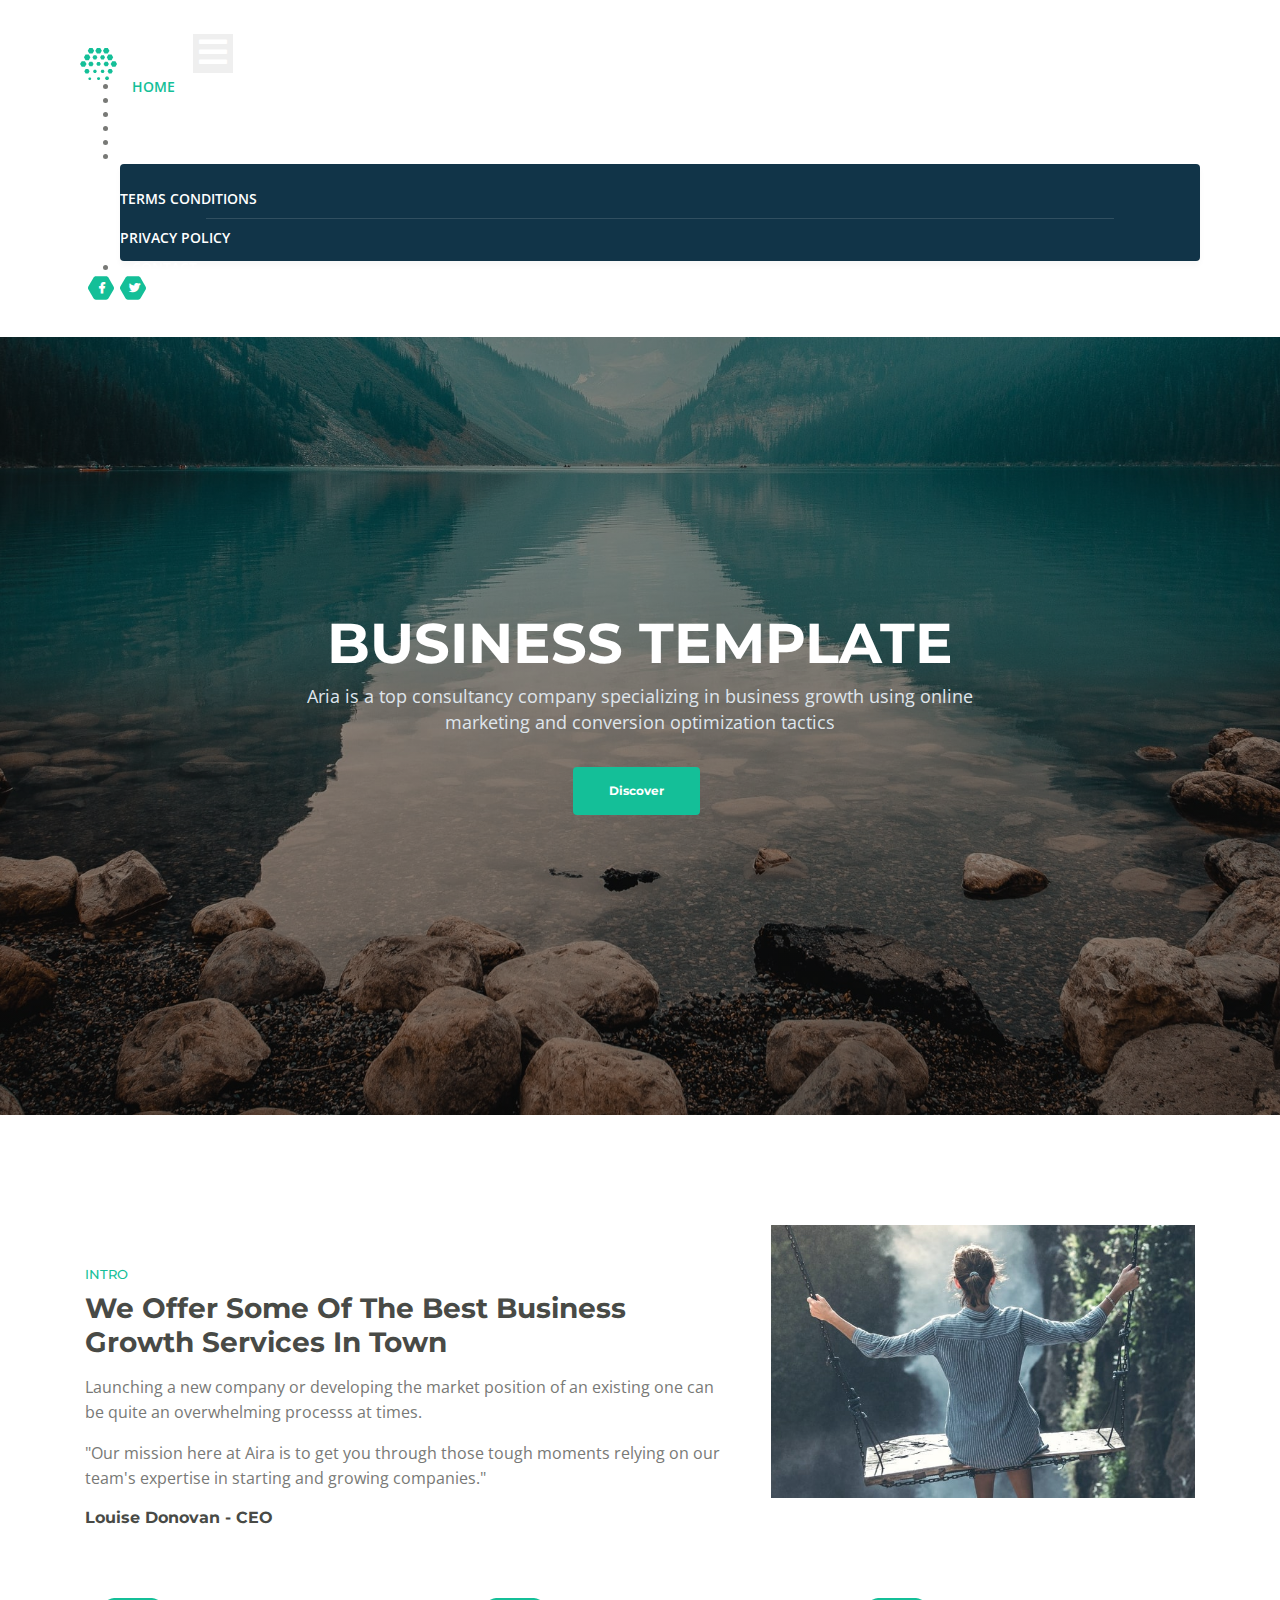
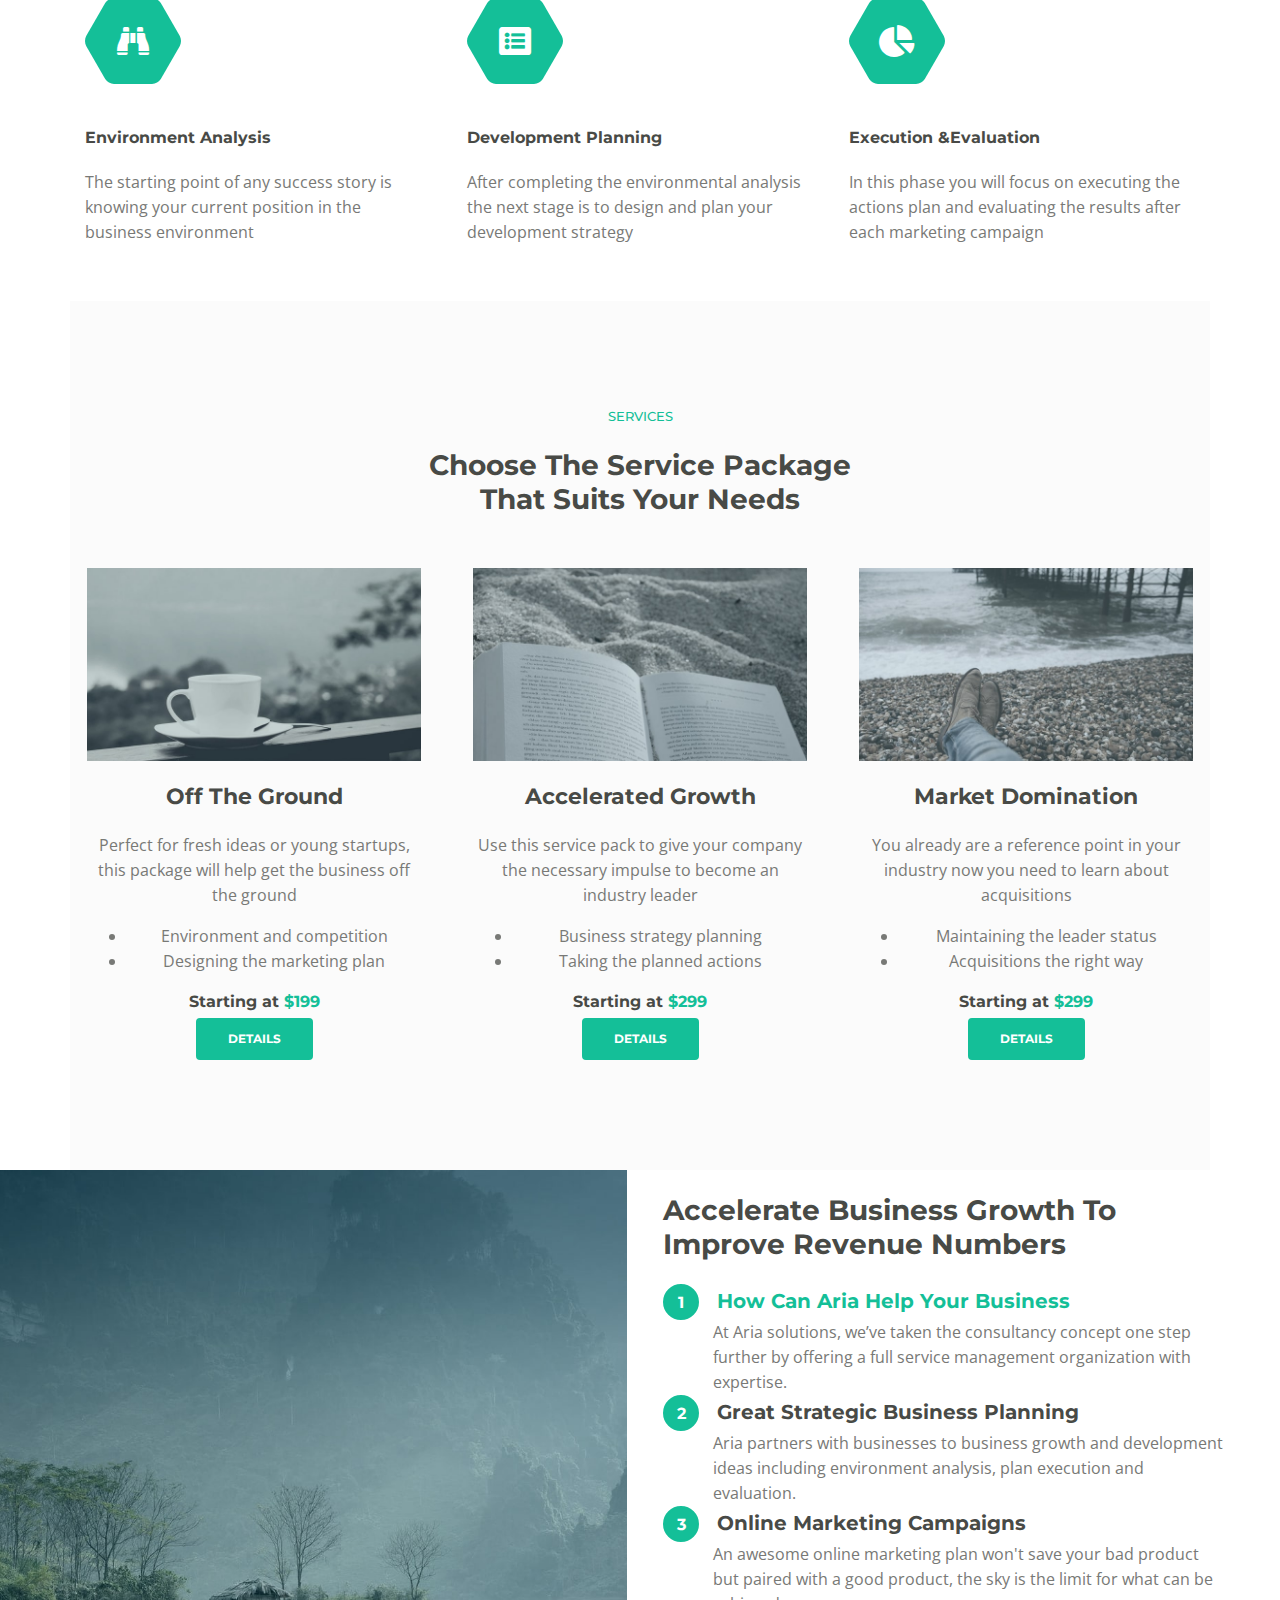
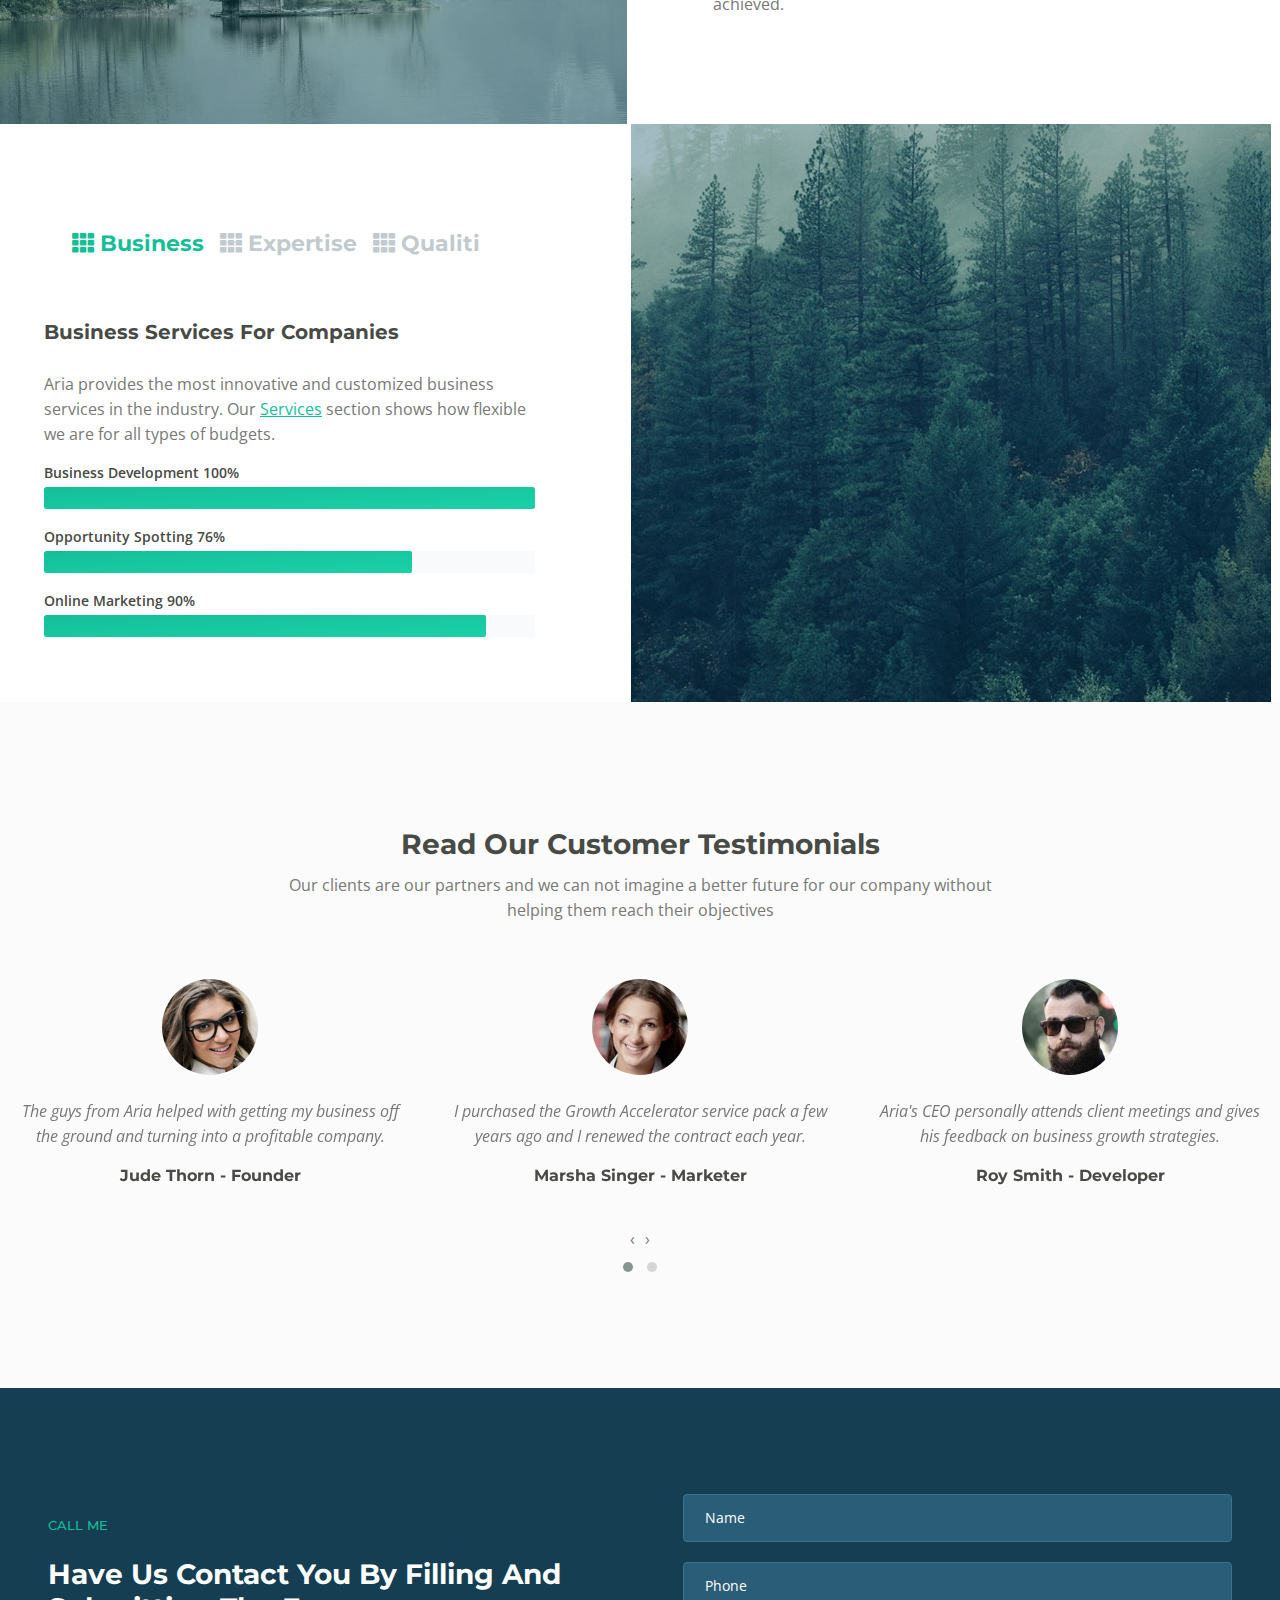
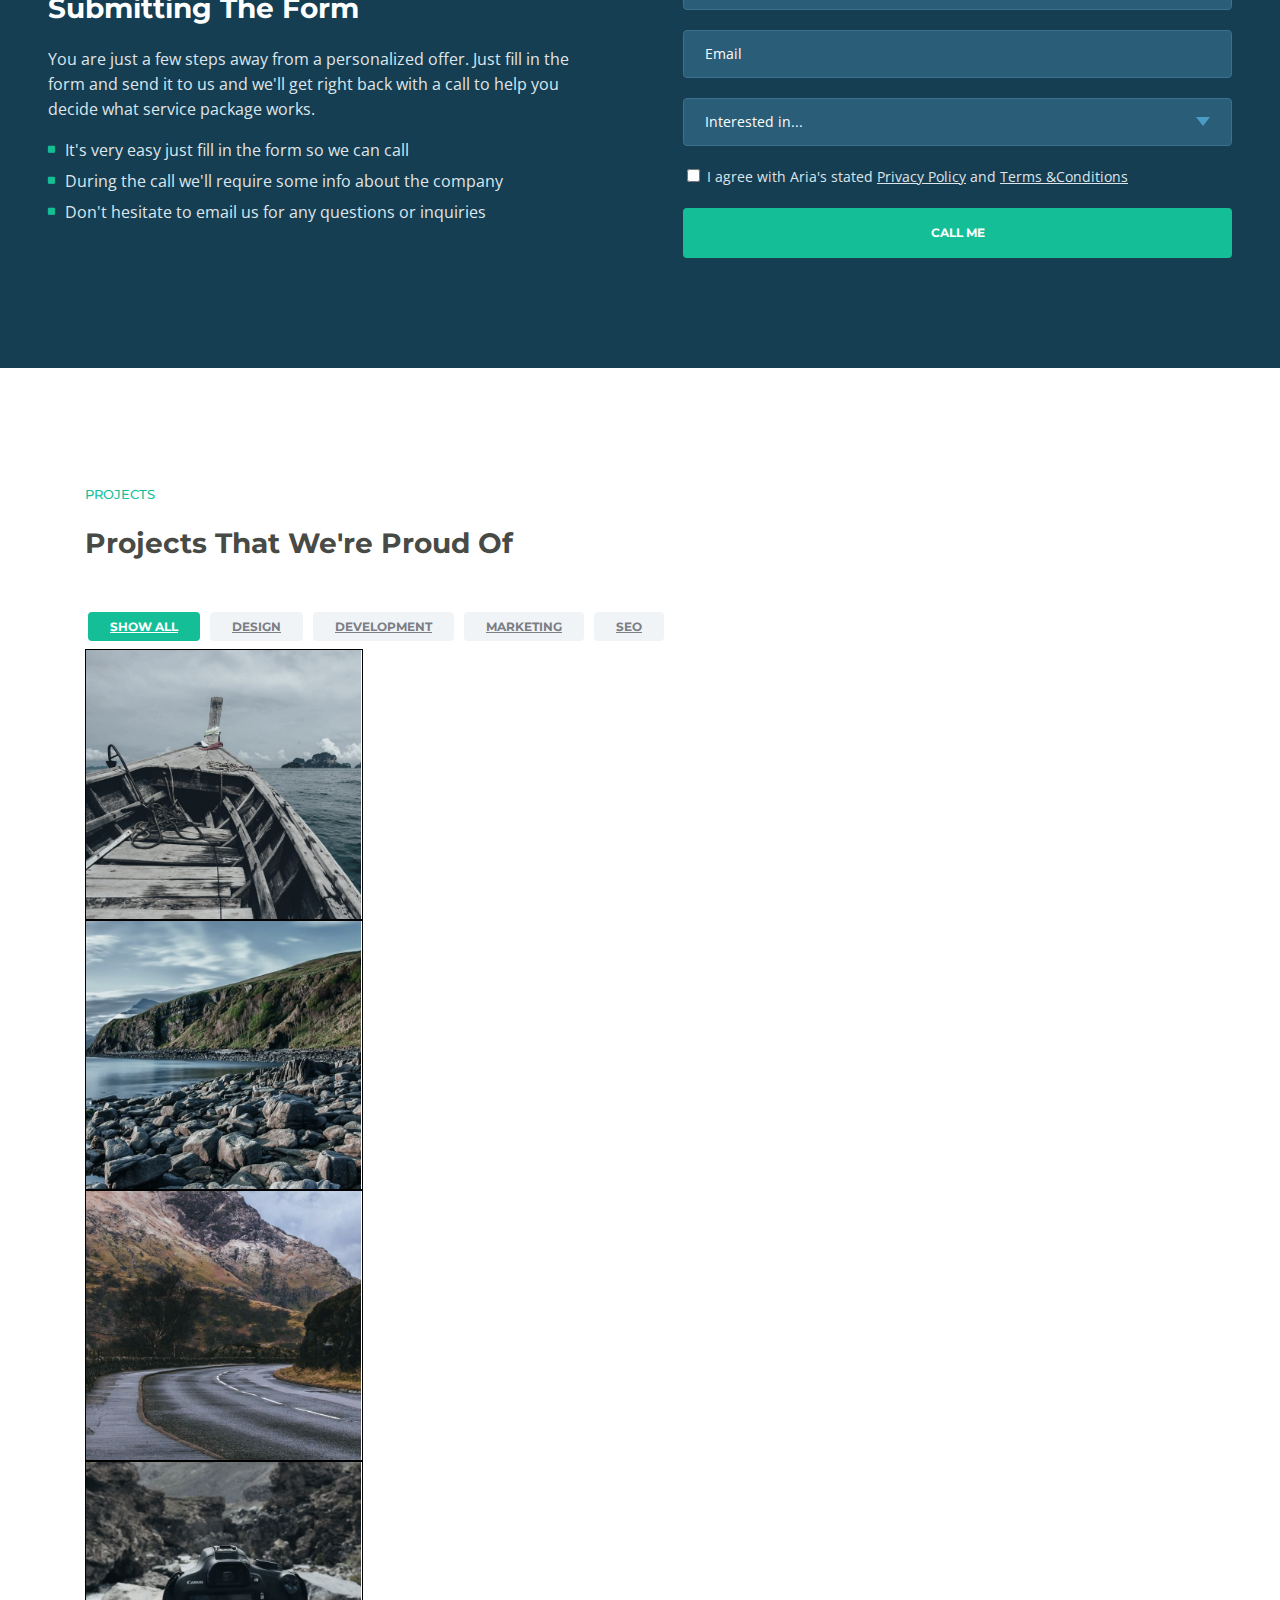
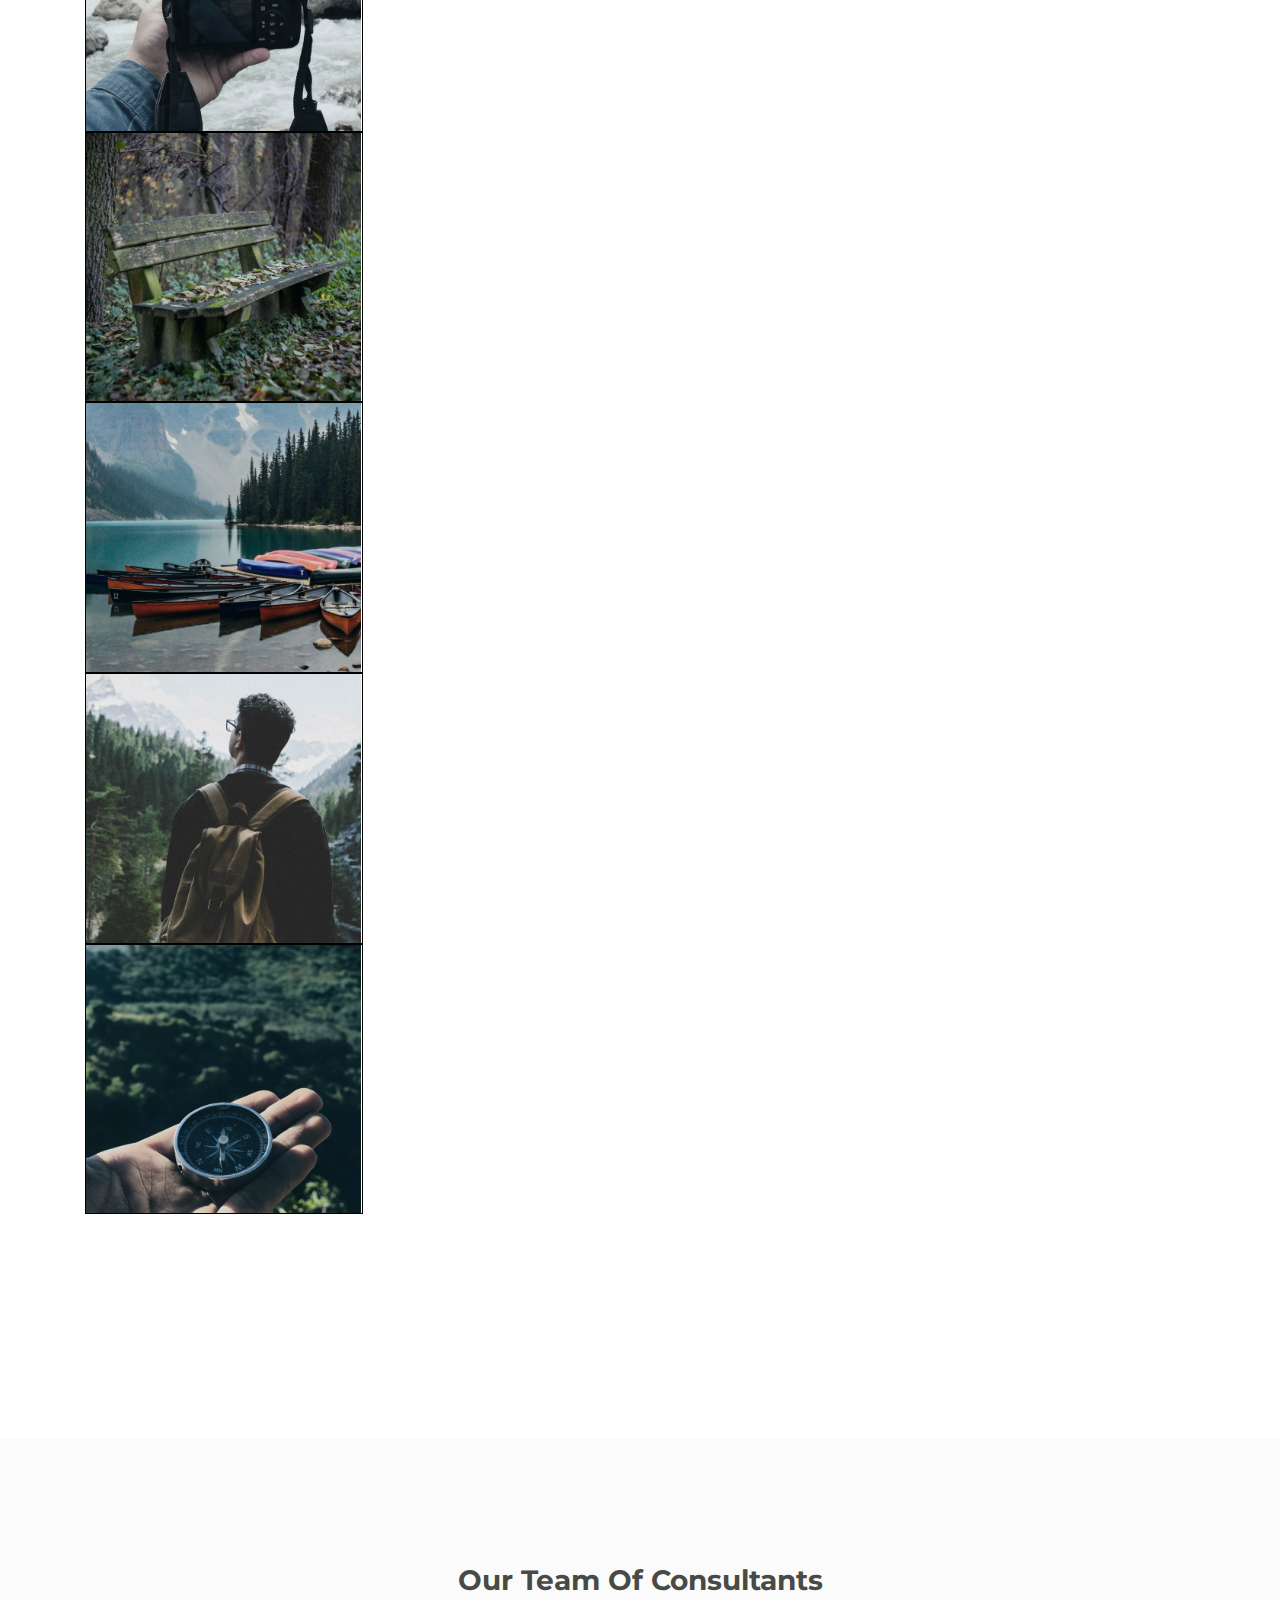
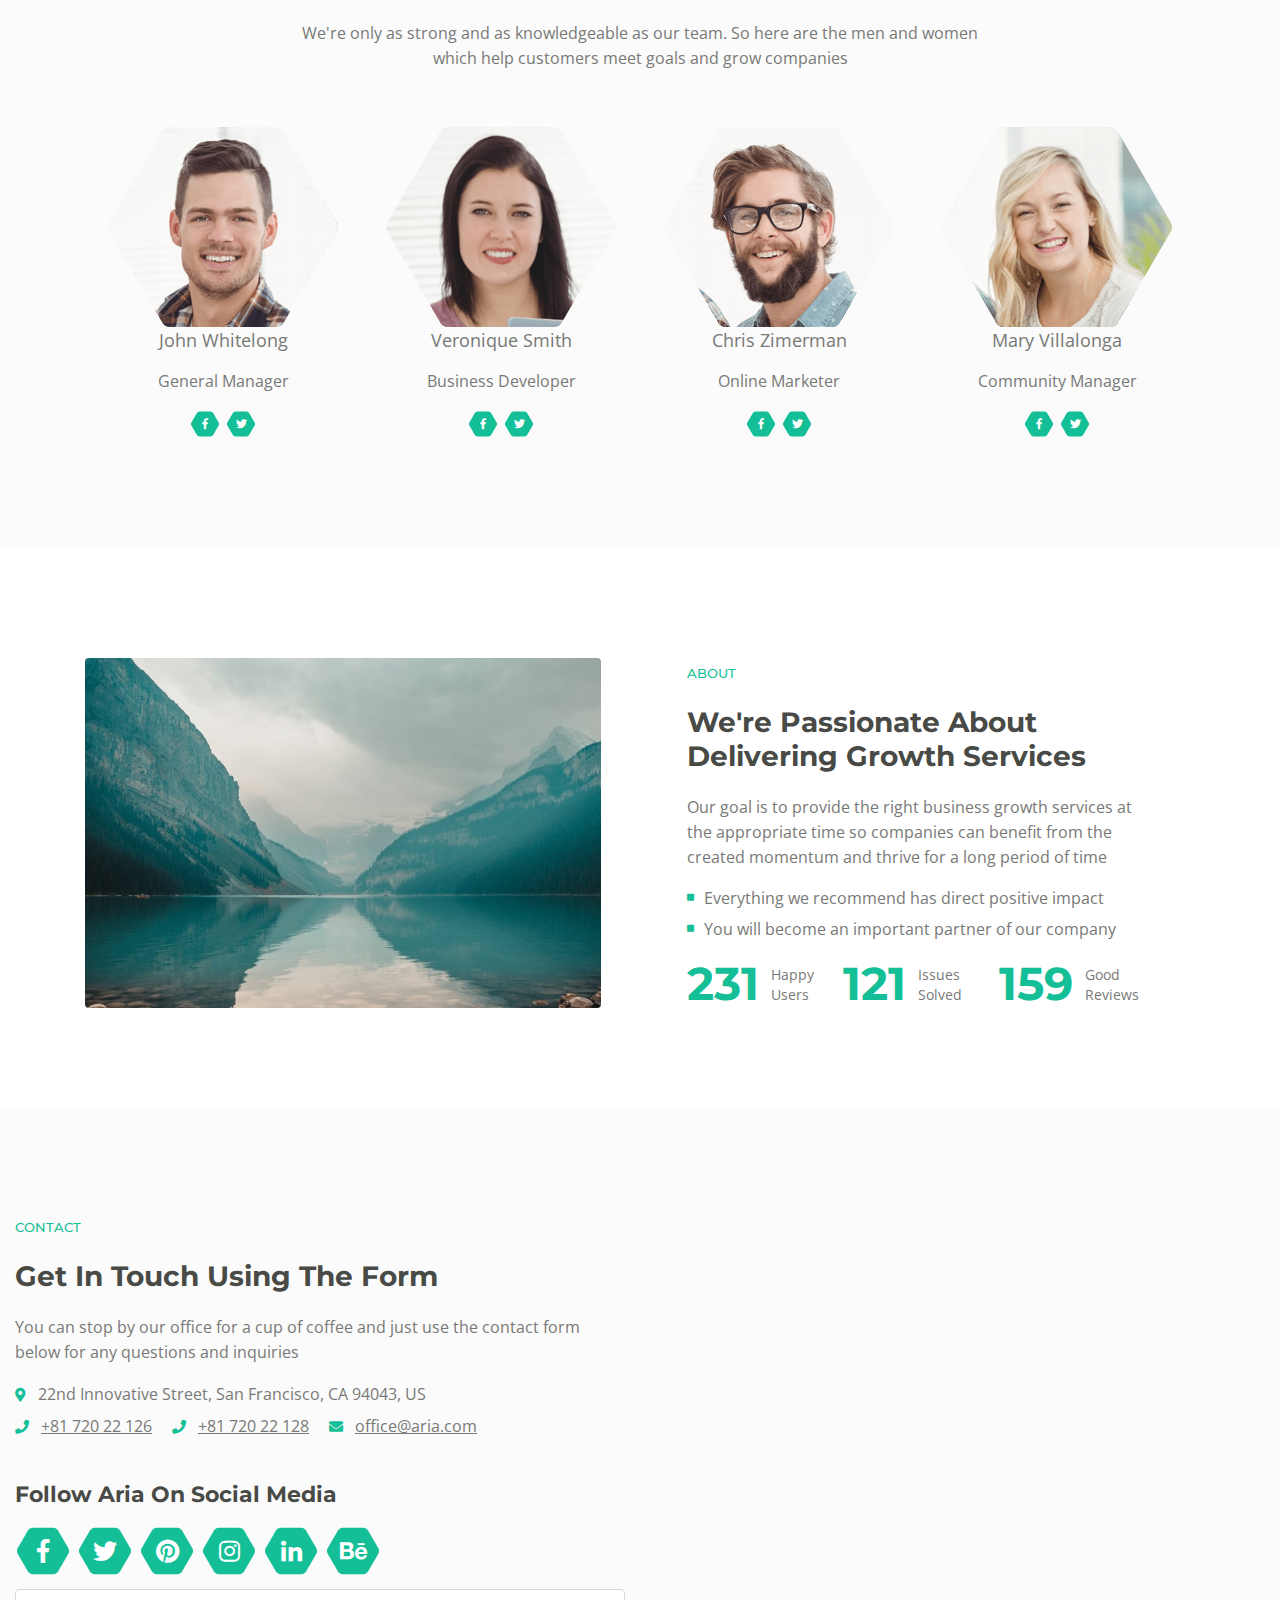
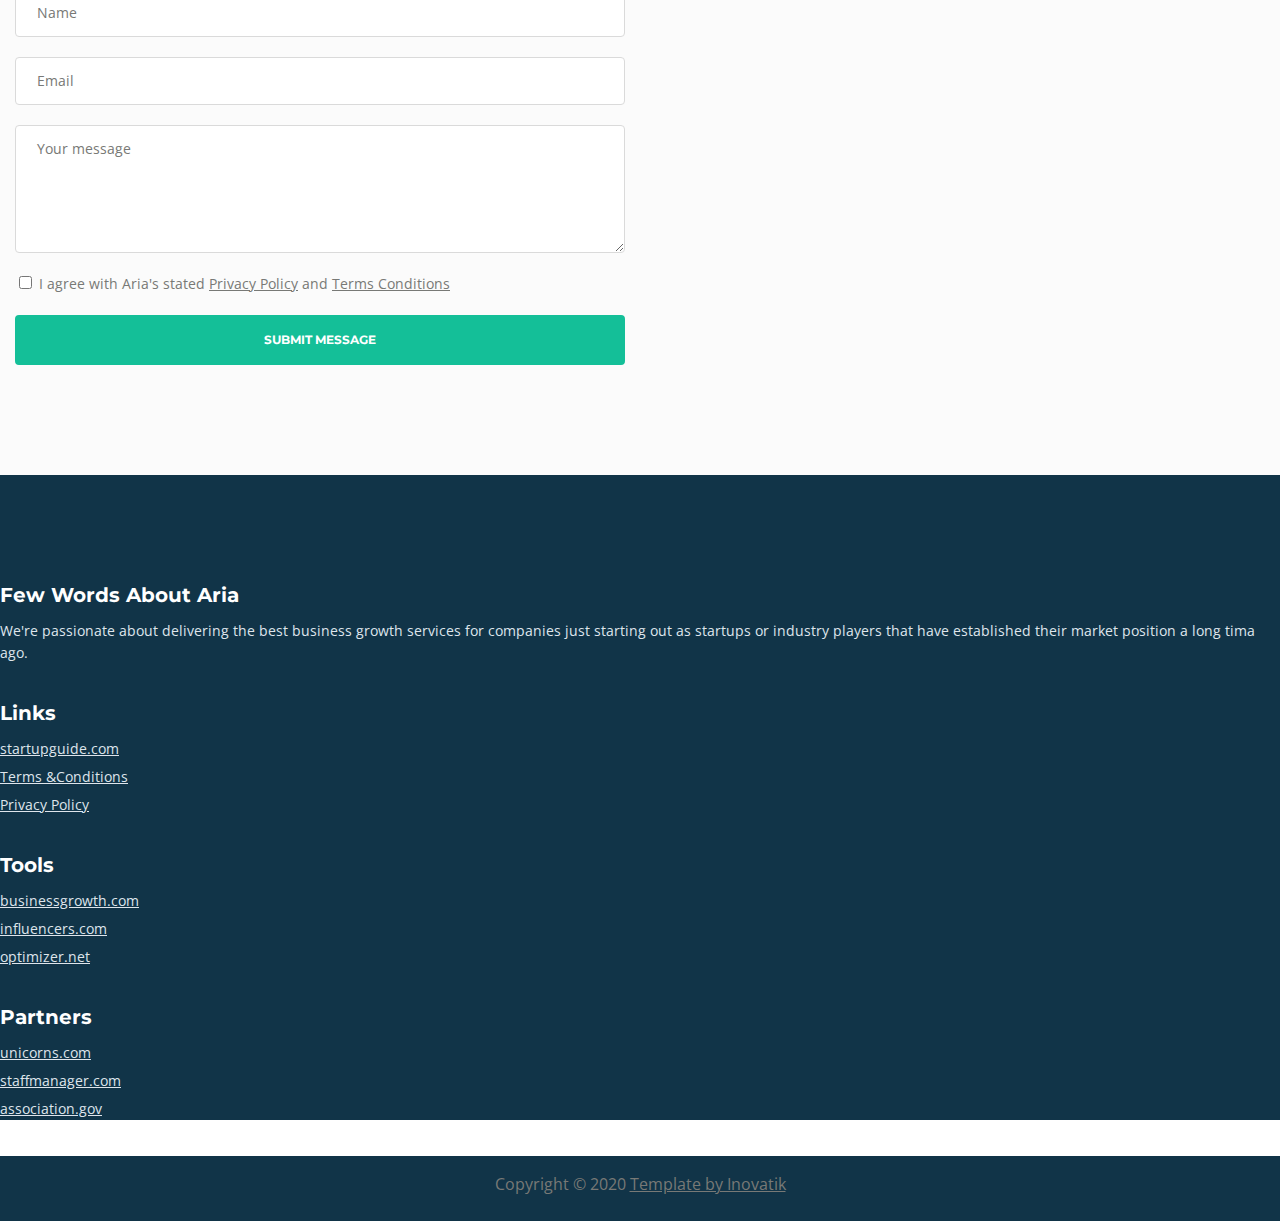
==== commit 03a4971b: "js new" ====
--- a/index.html
+++ b/index.html
@@ -20,7 +20,7 @@
                 <img src="img/logo.svg" alt="alternative">
             </a>
             <!-- Mobile Menu Toggle Button -->
-            <button class="navbar-toggler" type="button" data-toggle="collapse" data-target="#navbarsExampleDefault" aria-controls="navbarsExampleDefault" aria-expanded="false" aria-label="Toggle navigation">
+            <button class="navbar-toggler collapsed" type="button" data-toggle="collapse" data-target="#navbarsExampleDefault" aria-controls="navbarsExampleDefault" aria-expanded="false" aria-label="Toggle navigation">
                 <span class="navbar-toggler-awesome fas fa-bars"></span>
                 <span class="navbar-toggler-awesome fas fa-times"></span>
             </button>
@@ -233,120 +233,122 @@
                         <div class="services-bottom-left">
                             <div class="tab">
                                 <ul>
-                                    <li class="tablinks active" onclick="openCity(event, 'Business')">
+                                    <li class="tablinks active" data-tab="1">
                                         <i class="fas fa-th"></i>
                                         Business
                                     </li>
-                                    <li class="tablinks" onclick="openCity(event, 'Expertise')">
+                                    <li class="tablinks" data-tab="2">
                                         <i class="fas fa-th"></i>
                                         Expertise
                                     </li>
-                                    <li class="tablinks" onclick="openCity(event, 'Qualiti')">
+                                    <li class="tablinks" data-tab="3">
                                         <i class="fas fa-th"></i>
                                         Qualiti
                                     </li>
                                 </ul>
                             </div>
-                            <div id="Business" class="tabcontent">
-                                <h4>Business Services For Companies</h4>
-                                <p>
-                                    Aria provides the most innovative and customized business services in the industry. Our <a href="#services" class="green">Services</a>
-                                    section shows how flexible we are for all types of budgets.
-                                </p>
-                                <div class="progress-container">
-                                    <p class="title">Business Development 100%</p>
-                                    <div class="progress">
-                                        <div class="progress-bar first"></div>
-                                    </div>
-                                    <p class="title">Opportunity Spotting 76%</p>
-                                    <div class="progress">
-                                        <div class="progress-bar second"></div>
-                                    </div>
-                                    <p class="title">Online Marketing 90%</p>
-                                    <div class="progress">
-                                        <div class="progress-bar third"></div>
-                                    </div>
-                                </div>
-                            </div>
-                            <div id="Expertise" class="tabcontent">
-                                <ul class="media list-unstyled">
-                                    <li class="media-list">
-                                        <div class="media-number">1</div>
-                                        <p class="media-body">
-                                            <strong>Hight qualiti</strong>
-                                            is on top of our list when it comes to the way we deliver the services
-                                        </p>
-                                    </li>
-                                    <li class="media-list">
-                                        <div class="media-number">2</div>
-                                        <p class="media-body">
-                                            <strong>Maximum impact</strong>
-                                            is what we look for in our actions
-                                        </p>
-                                    </li>
-                                    <li class="media-list">
-                                        <div class="media-number">3</div>
-                                        <p class="media-body">
-                                            <strong>Qualiti standart</strong>
-                                            are important but meant to be exceeded
-                                        </p>
-                                    </li>
-                                </ul>
-                                <ul class="media list-unstyled">
-                                    <li class="media-list">
-                                        <div class="media-number">4</div>
-                                        <p class="media-body">
-                                            <strong>We're always looking</strong>
-                                            for industry leaders to help them win their market position
-                                        </p>
-                                    </li>
-                                    <li class="media-list">
-                                        <div class="media-number">5</div>
-                                        <p class="media-body">
-                                            <strong>Evaluation</strong>
-                                            is a key aspect of this business and important
-                                        </p>
-                                    </li>
-                                    <li class="media-list">
-                                        <div class="media-number">6</div>
-                                        <p class="media-body">
-                                            <strong>Ethic</strong>
-                                            procedures ar alwasy at the base of everything we do
-                                        </p>
-                                    </li>
-                                </ul>
-                            </div>
-                            <div id="Qualiti" class="tabcontent">
-                                <p>
-                                    <strong>We strive to achieve</strong>
-                                    100% customer satisfaction for both types of customers: hiring companies and job seekers. Types of customers: <a class="green" href="#">with huge potential</a>
-                                </p>
-                                <p>
-                                    <strong>Our goal is to help</strong>
-                                    your company achieve its full potential and establish long term stability for <a class="green" href="">the stakeholders</a>
-                                </p>
-                                <ul class="list-unstyled">
-                                    <li class="media-list">
-                                        <i class="fas fa-square"></i>
-                                        <div class="media-body">It's easy to get a quotation, just call our office anytime</div>
-                                    </li>
-                                    <li class="media-list">
-                                        <i class="fas fa-square"></i>
-                                        <div class="media-body">We'll get back to you with an initial estimate soon</div>
-                                    </li>
-                                    <li class="media-list">
-                                        <i class="fas fa-square"></i>
-                                        <div class="media-body">Get ready to see results even after only 30 days</div>
-                                    </li>
-                                    <li class="media-list">
-                                        <i class="fas fa-square"></i>
-                                        <div class="media-body">Ask for a quote and start improving your business</div>
-                                    </li>
-                                    <li class="media-list">
-                                        <i class="fas fa-square"></i>
-                                        <div class="media-body">Just fill out the form and we'll call you right away</div>
-                                    </li>
-                                </ul>
+                            <div class="tabs">
+                                <div id="Business" class="tabcontent block" data-tab="1">
+                                    <h4>Business Services For Companies</h4>
+                                    <p>
+                                        Aria provides the most innovative and customized business services in the industry. Our <a href="#services" class="green">Services</a>
+                                        section shows how flexible we are for all types of budgets.
+                                    </p>
+                                    <div class="progress-container">
+                                        <p class="title">Business Development 100%</p>
+                                        <div class="progress">
+                                            <div class="progress-bar first"></div>
+                                        </div>
+                                        <p class="title">Opportunity Spotting 76%</p>
+                                        <div class="progress">
+                                            <div class="progress-bar second"></div>
+                                        </div>
+                                        <p class="title">Online Marketing 90%</p>
+                                        <div class="progress">
+                                            <div class="progress-bar third"></div>
+                                        </div>
+                                    </div>
+                                </div>
+                                <div id="Expertise" class="tabcontent" data-tab="2">
+                                    <ul class="media list-unstyled">
+                                        <li class="media-list">
+                                            <div class="media-number">1</div>
+                                            <p class="media-body">
+                                                <strong>Hight qualiti</strong>
+                                                is on top of our list when it comes to the way we deliver the services
+                                            </p>
+                                        </li>
+                                        <li class="media-list">
+                                            <div class="media-number">2</div>
+                                            <p class="media-body">
+                                                <strong>Maximum impact</strong>
+                                                is what we look for in our actions
+                                            </p>
+                                        </li>
+                                        <li class="media-list">
+                                            <div class="media-number">3</div>
+                                            <p class="media-body">
+                                                <strong>Qualiti standart</strong>
+                                                are important but meant to be exceeded
+                                            </p>
+                                        </li>
+                                    </ul>
+                                    <ul class="media list-unstyled">
+                                        <li class="media-list">
+                                            <div class="media-number">4</div>
+                                            <p class="media-body">
+                                                <strong>We're always looking</strong>
+                                                for industry leaders to help them win their market position
+                                            </p>
+                                        </li>
+                                        <li class="media-list">
+                                            <div class="media-number">5</div>
+                                            <p class="media-body">
+                                                <strong>Evaluation</strong>
+                                                is a key aspect of this business and important
+                                            </p>
+                                        </li>
+                                        <li class="media-list">
+                                            <div class="media-number">6</div>
+                                            <p class="media-body">
+                                                <strong>Ethic</strong>
+                                                procedures ar alwasy at the base of everything we do
+                                            </p>
+                                        </li>
+                                    </ul>
+                                </div>
+                                <div id="Qualiti" class="tabcontent" data-tab="3">
+                                    <p>
+                                        <strong>We strive to achieve</strong>
+                                        100% customer satisfaction for both types of customers: hiring companies and job seekers. Types of customers: <a class="green" href="#">with huge potential</a>
+                                    </p>
+                                    <p>
+                                        <strong>Our goal is to help</strong>
+                                        your company achieve its full potential and establish long term stability for <a class="green" href="">the stakeholders</a>
+                                    </p>
+                                    <ul class="list-unstyled">
+                                        <li class="media-list">
+                                            <i class="fas fa-square"></i>
+                                            <div class="media-body">It's easy to get a quotation, just call our office anytime</div>
+                                        </li>
+                                        <li class="media-list">
+                                            <i class="fas fa-square"></i>
+                                            <div class="media-body">We'll get back to you with an initial estimate soon</div>
+                                        </li>
+                                        <li class="media-list">
+                                            <i class="fas fa-square"></i>
+                                            <div class="media-body">Get ready to see results even after only 30 days</div>
+                                        </li>
+                                        <li class="media-list">
+                                            <i class="fas fa-square"></i>
+                                            <div class="media-body">Ask for a quote and start improving your business</div>
+                                        </li>
+                                        <li class="media-list">
+                                            <i class="fas fa-square"></i>
+                                            <div class="media-body">Just fill out the form and we'll call you right away</div>
+                                        </li>
+                                    </ul>
+                                </div>
                             </div>
                         </div>
                     </div>
@@ -857,7 +859,7 @@
         <script src="https://cdn.jsdelivr.net/npm/bootstrap@5.0.0-beta1/dist/js/bootstrap.bundle.min.js" integrity="sha384-ygbV9kiqUc6oa4msXn9868pTtWMgiQaeYH7/t7LECLbyPA2x65Kgf80OJFdroafW" crossorigin="anonymous"></script>
         <script src="js/rotation.js"></script>
         <script src="js/gototop.js"></script>
-        <script src="js/topNavBar.js"></script>
+        <script src="js/topnavbar.js"></script>
         <script src="js/acordionmenu.js"></script>
         <script src="//ajax.googleapis.com/ajax/libs/jquery/1.11.3/jquery.min.js"></script>
         <script src="js/carousel/owl.carousel.js"></script>
--- a/css/index.css
+++ b/css/index.css
@@ -5,6 +5,10 @@
 a {
     color: #787976;
     text-decoration: underline;
+}
+
+.none-block {
+    display: none;
 }
 
 body {
@@ -88,6 +92,20 @@
 header {
     background: linear-gradient(rgba(0, 0, 0, 0.3), rgba(0, 0, 0, 0.5)), url(../img/header-background.jpg) center center no-repeat;
     background-size: cover;
+}
+
+a.back-to-top {
+    position: fixed;
+    z-index: 999;
+    right: 0.75rem;
+    bottom: 0.75rem;
+    display: none;
+    width: 2.625rem;
+    height: 2.625rem;
+    border-radius: 1.875rem;
+    background: #14bf98 url(../img/up-arrow.png) no-repeat center 47%;
+    background-size: 1.125rem 1.125rem;
+    text-indent: -9999px;
 }
 
 /*.navbar-info {
@@ -951,8 +969,8 @@
   padding: 6px 12px;
 }
 
-#Business {
-display: block;
+.block {
+    display: block;
 }
 
 .tab ul {
@@ -1234,6 +1252,7 @@
     position: relative;
     border: none;
     background-color: transparent;
+    text-align: center;
 }
 
 .slider .card-image {
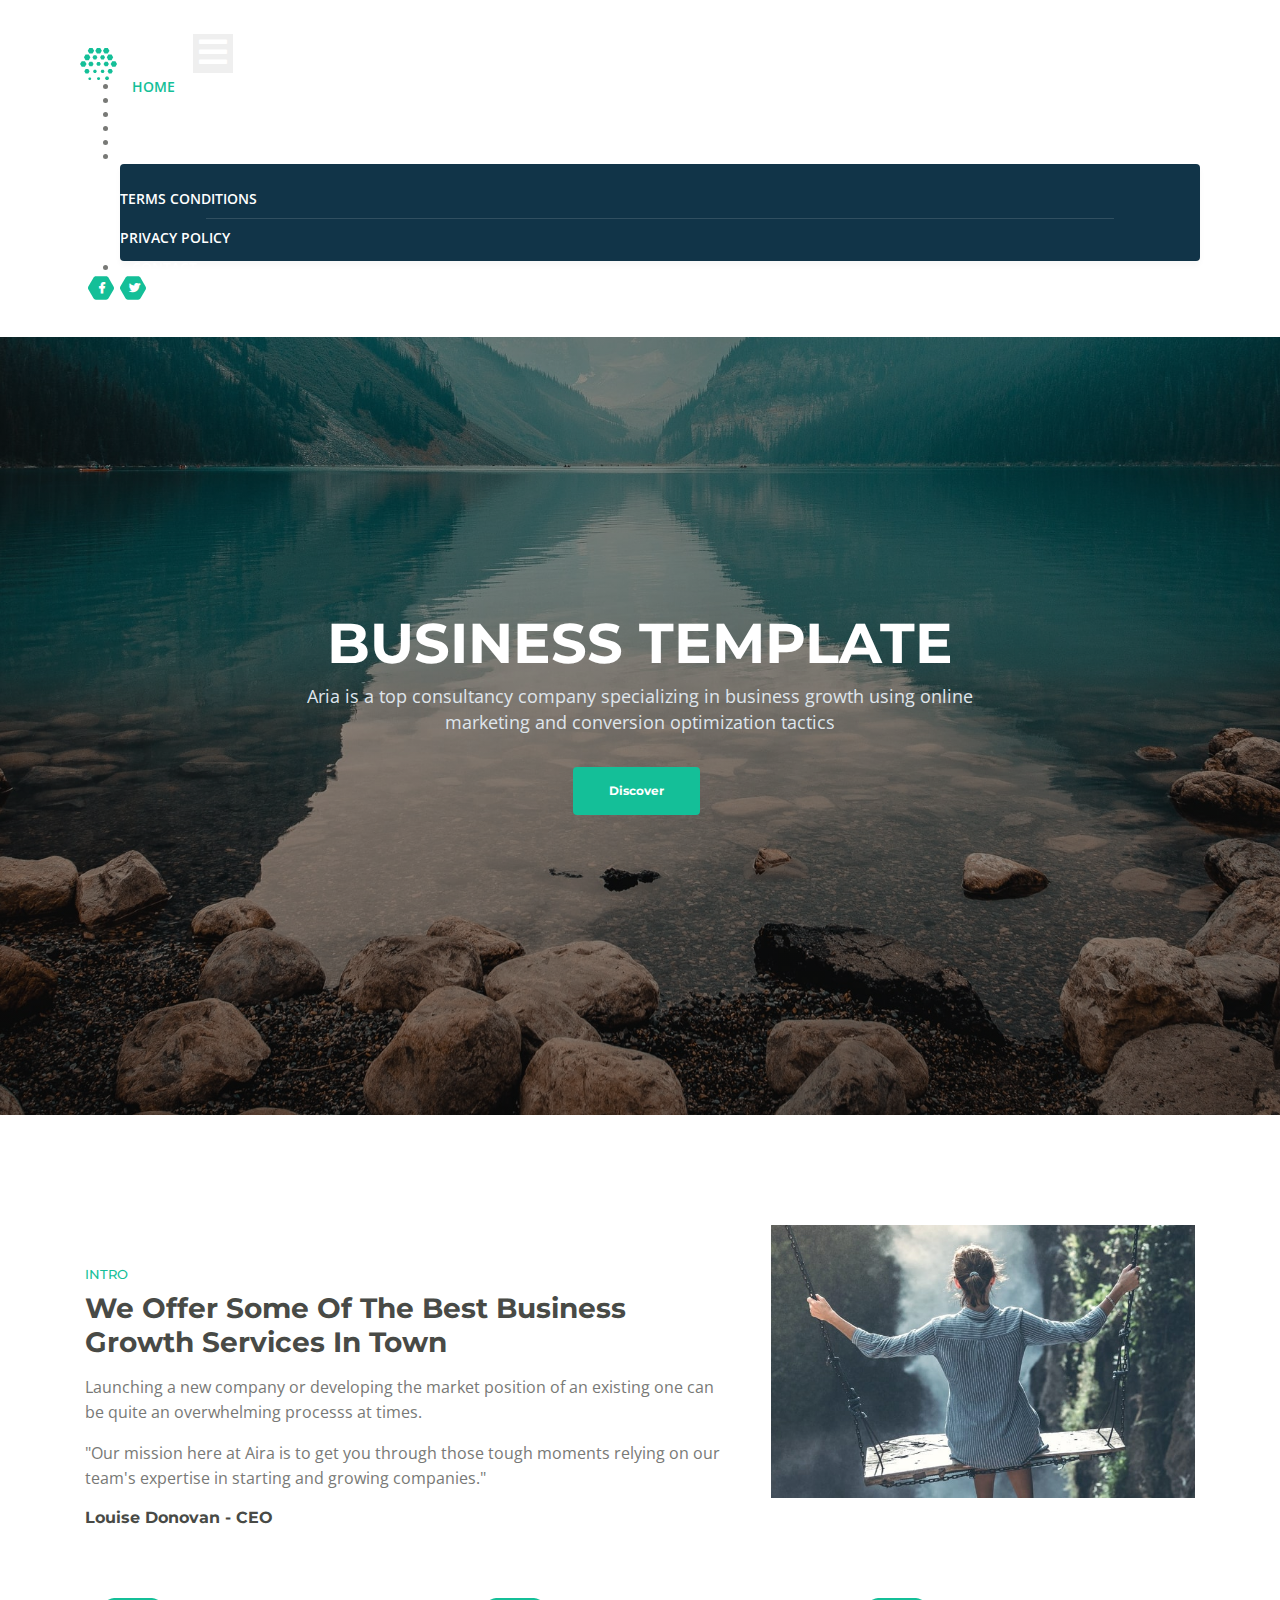
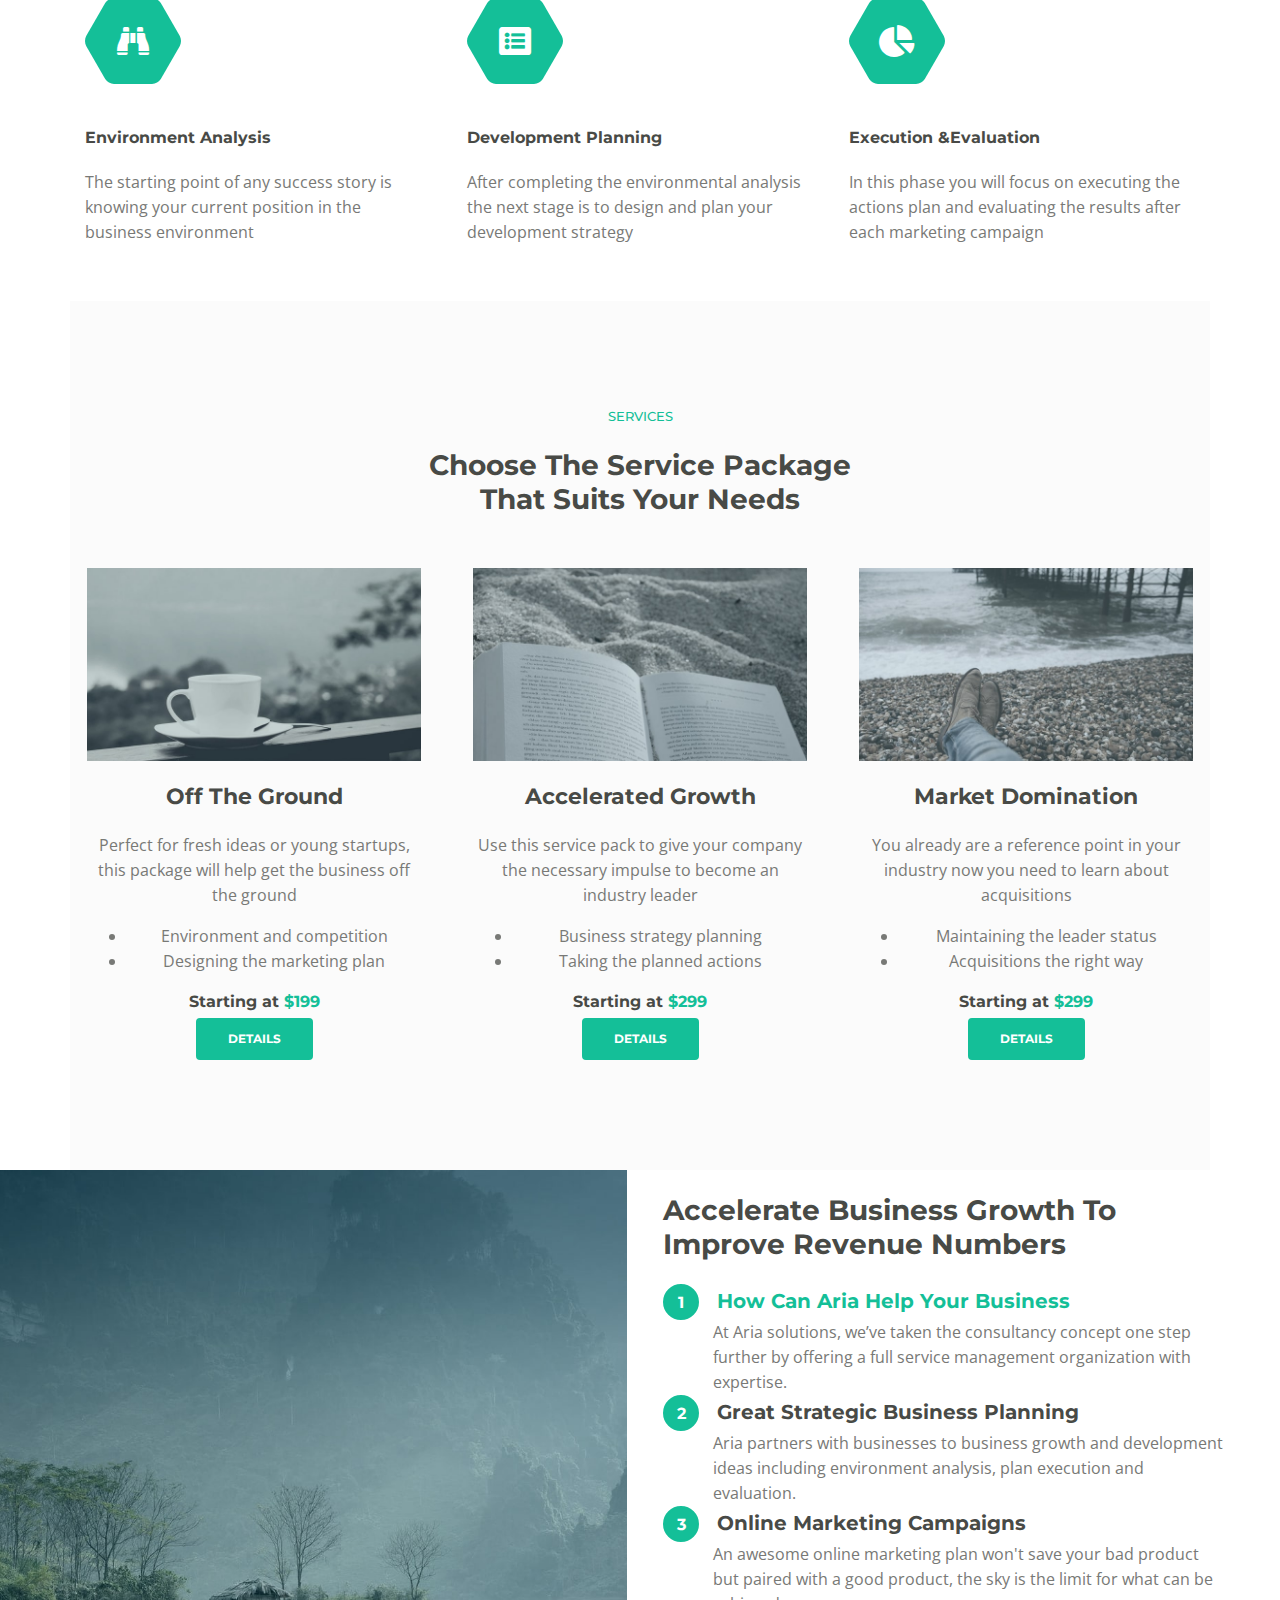
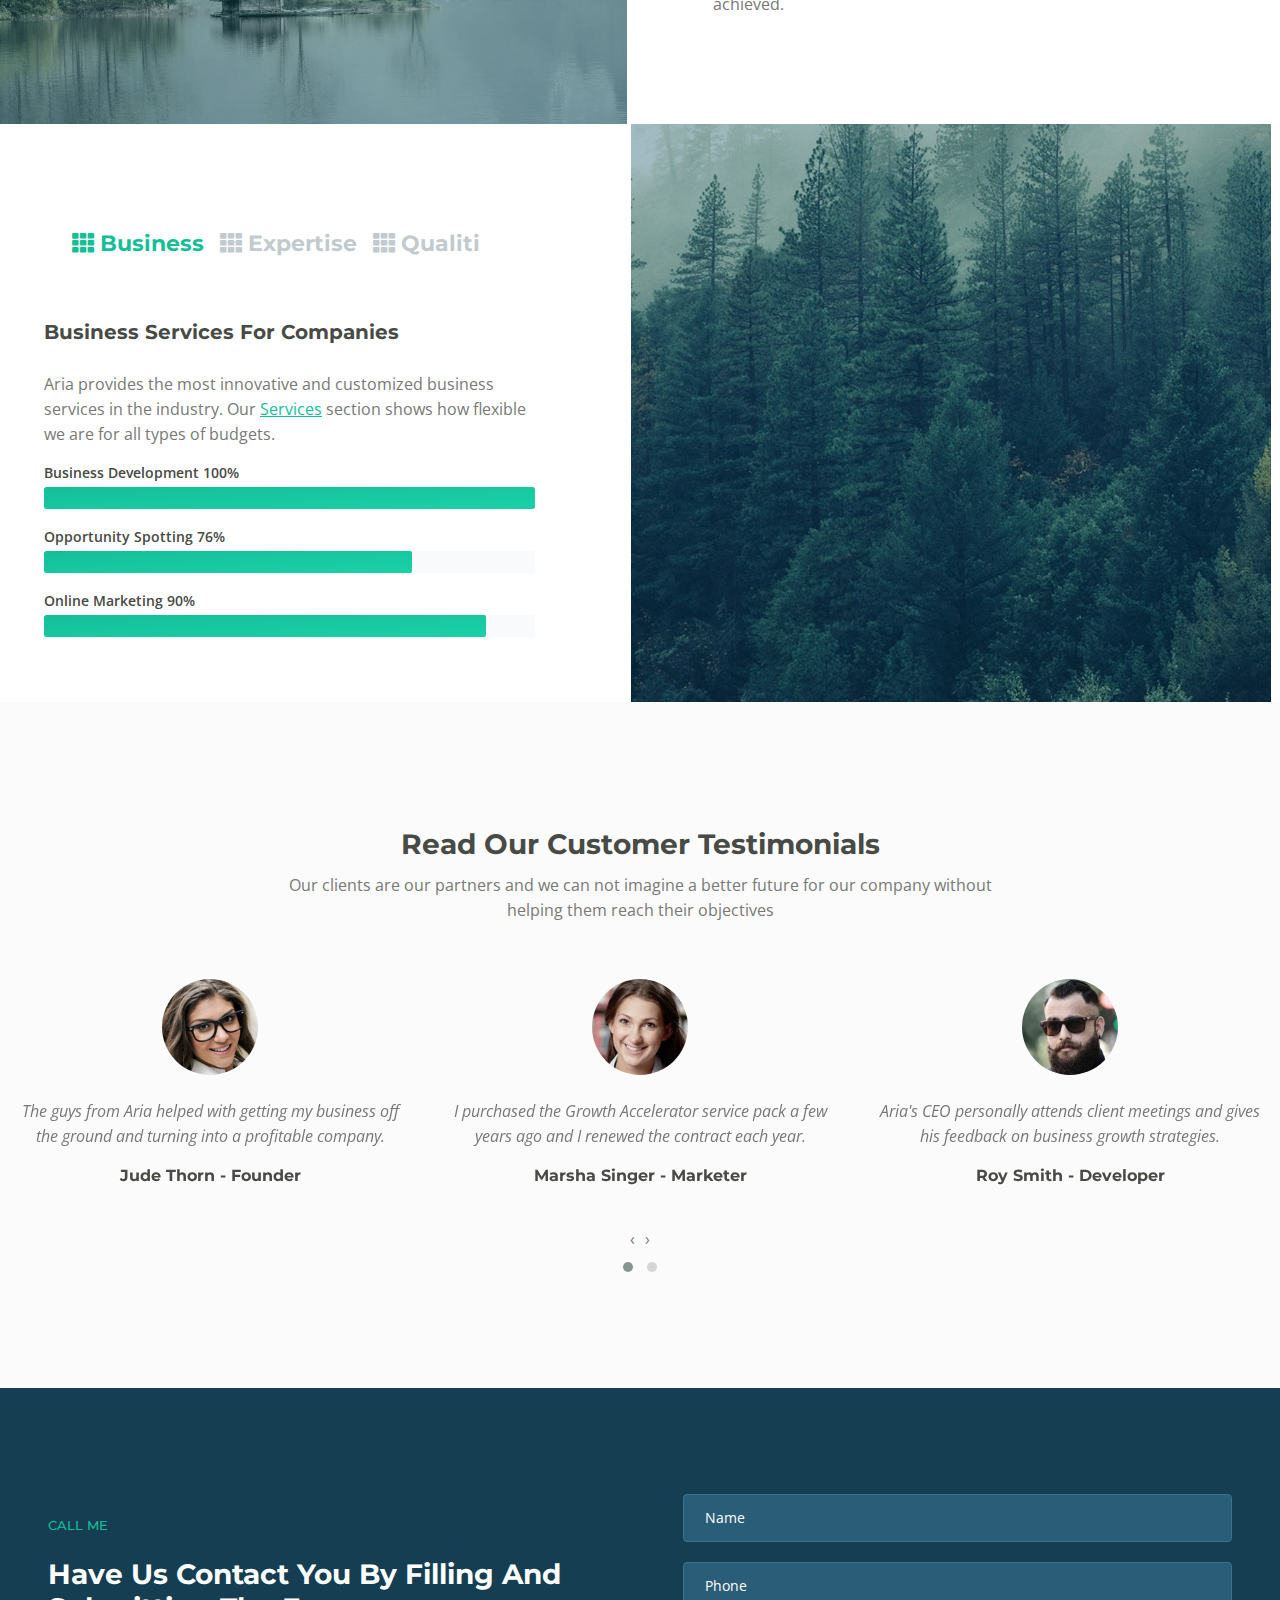
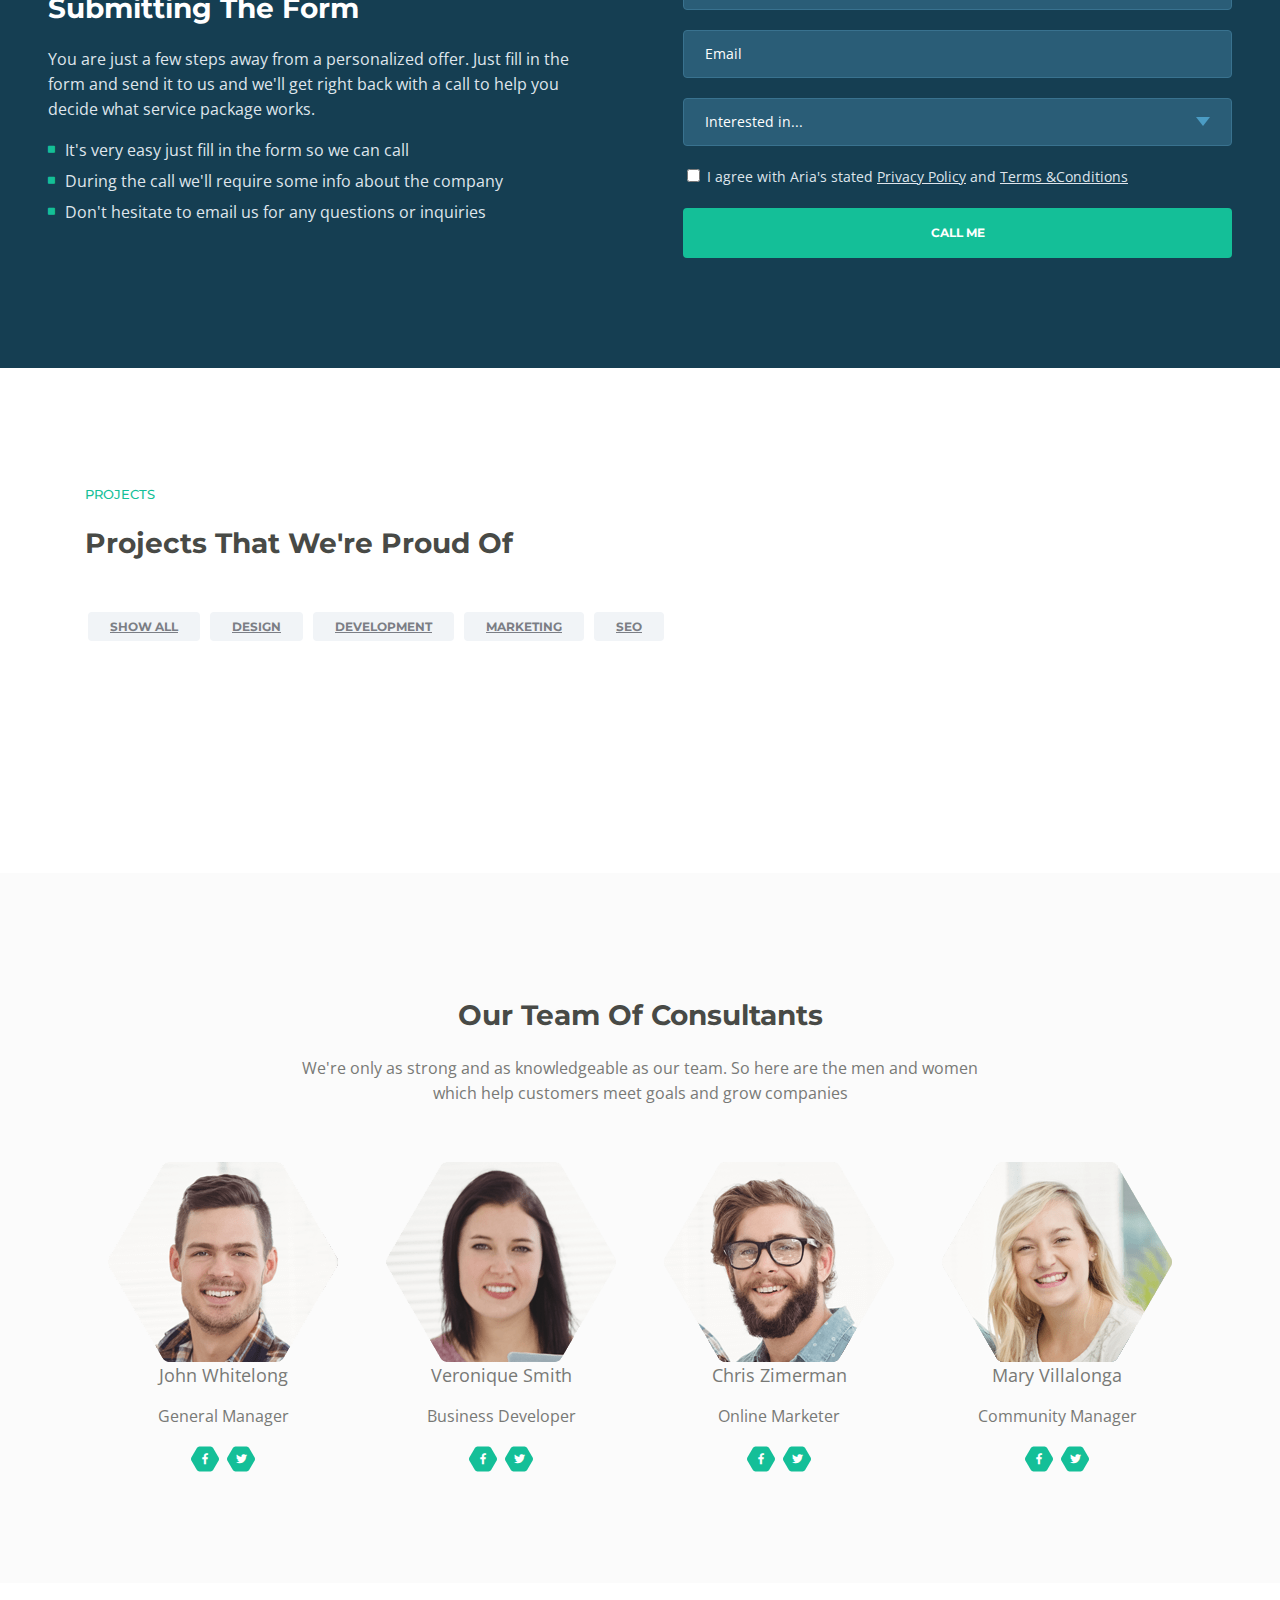
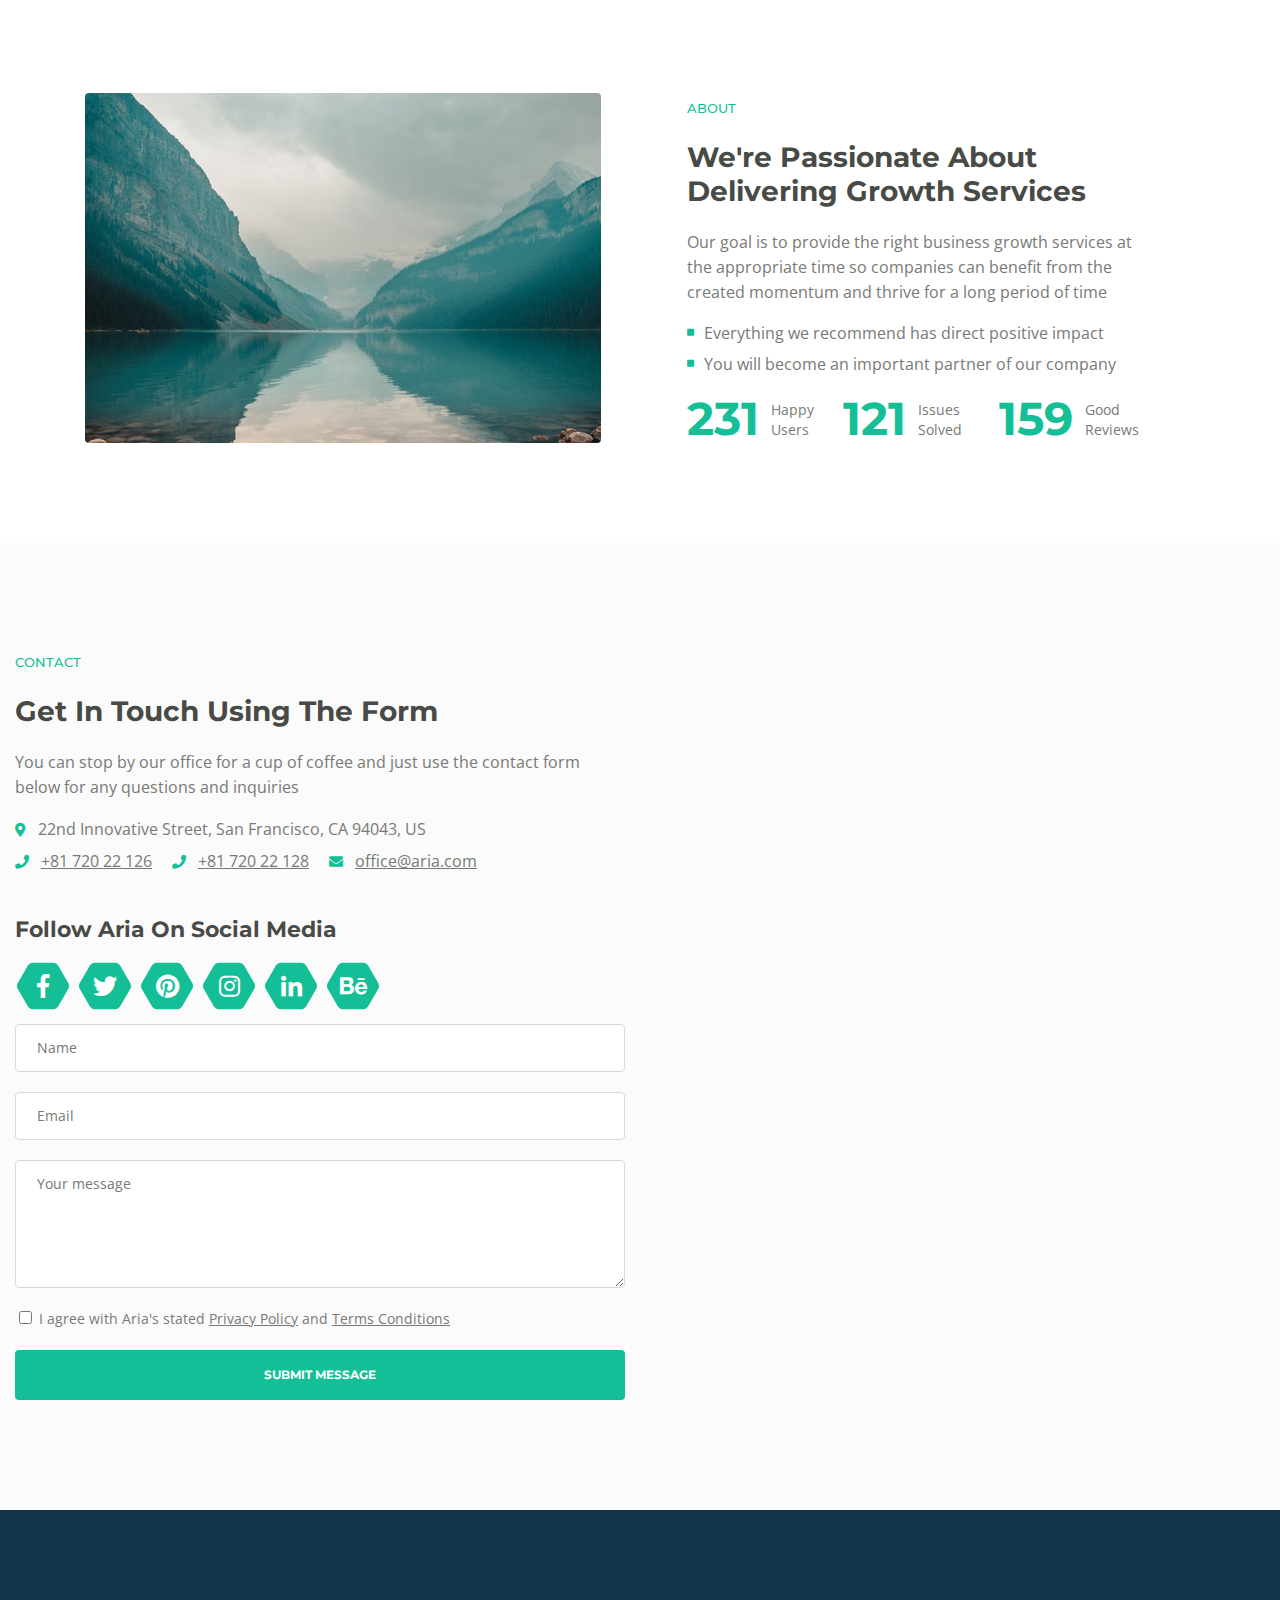
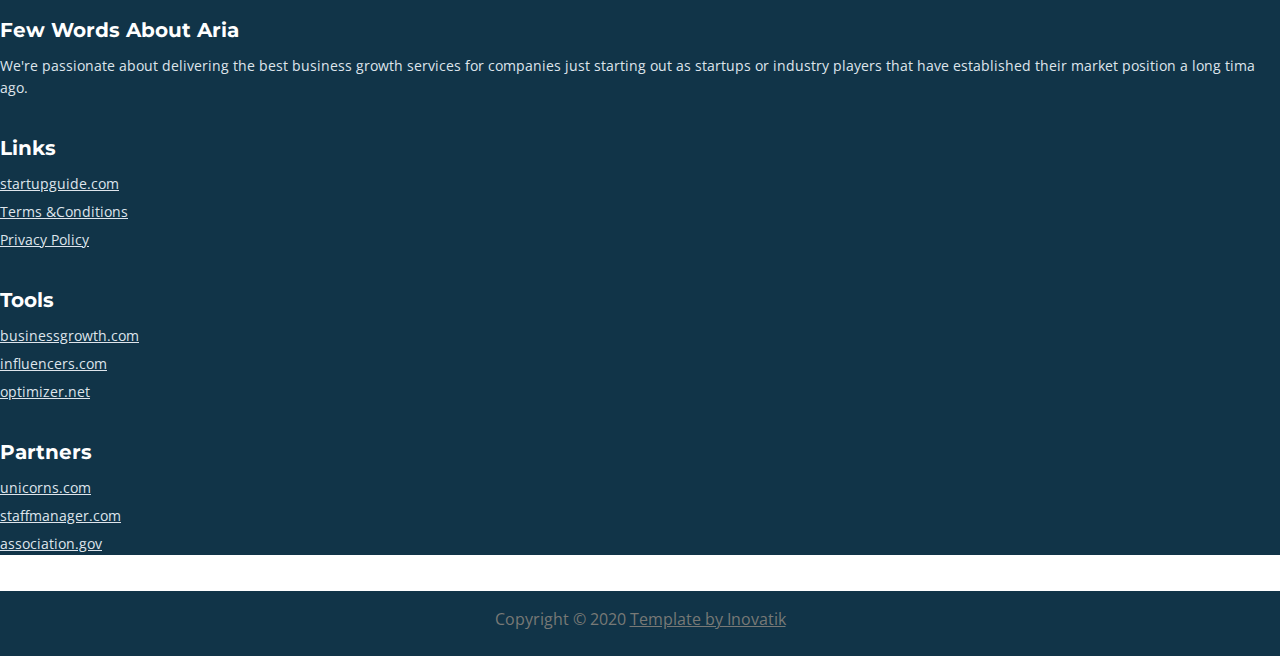
==== commit ad77f82f: "sort tabs JS" ====
--- a/index.html
+++ b/index.html
@@ -231,24 +231,24 @@
                 <div class="detail-bottom-services tabs">
                     <div class="area-1">
                         <div class="services-bottom-left">
-                            <div class="tab">
+                            <div class="tab-buttons">
                                 <ul>
-                                    <li class="tablinks active" data-tab="1">
+                                    <li class="tablinks btn-tab-1 active" data-tab="1">
                                         <i class="fas fa-th"></i>
                                         Business
                                     </li>
-                                    <li class="tablinks" data-tab="2">
+                                    <li class="tablinks btn-tab-2" data-tab="2">
                                         <i class="fas fa-th"></i>
                                         Expertise
                                     </li>
-                                    <li class="tablinks" data-tab="3">
+                                    <li class="tablinks btn-tab-3" data-tab="3">
                                         <i class="fas fa-th"></i>
                                         Qualiti
                                     </li>
                                 </ul>
                             </div>
-                            <div class="tabs">
-                                <div id="Business" class="tabcontent block" data-tab="1">
+                            <div class="tab-container">
+                                <div id="Business" class="tab tab-1 tabcontent" data-tab="1">
                                     <h4>Business Services For Companies</h4>
                                     <p>
                                         Aria provides the most innovative and customized business services in the industry. Our <a href="#services" class="green">Services</a>
@@ -269,7 +269,7 @@
                                         </div>
                                     </div>
                                 </div>
-                                <div id="Expertise" class="tabcontent" data-tab="2">
+                                <div id="Expertise" class="tab tab-2 hidden tabcontent" data-tab="2">
                                     <ul class="media list-unstyled">
                                         <li class="media-list">
                                             <div class="media-number">1</div>
@@ -317,7 +317,7 @@
                                         </li>
                                     </ul>
                                 </div>
-                                <div id="Qualiti" class="tabcontent" data-tab="3">
+                                <div id="Qualiti" class="tab tab-3 hidden tabcontent" data-tab="3">
                                     <p>
                                         <strong>We strive to achieve</strong>
                                         100% customer satisfaction for both types of customers: hiring companies and job seekers. Types of customers: <a class="green" href="#">with huge potential</a>
@@ -497,47 +497,23 @@
                     <div class="row">
                         <div class="col-lg-12">
                             <div class="button-group filters-button-group text-center">
-                                <a class="button is-checked">
+                                <a class="button btn-sort-1 is-checked">
                                     <span>SHOW ALL</span>
                                 </a>
-                                <a class="button">
+                                <a class="button btn-sort-2">
                                     <span>DESIGN</span>
                                 </a>
-                                <a class="button">
+                                <a class="button btn-sort-3">
                                     <span>DEVELOPMENT</span>
                                 </a>
-                                <a class="button">
+                                <a class="button btn-sort-4">
                                     <span>MARKETING</span>
                                 </a>
-                                <a class="button">
+                                <a class="button btn-sort-5">
                                     <span>SEO</span>
                                 </a>
                             </div>
-                            <div class="d-flex flex-wrap">
-                                <div class="project-list-image">
-                                    <img src="img/project-1.jpg" alt="">
-                                </div>
-                                <div class="project-list-image">
-                                    <img src="img/project-2.jpg" alt="">
-                                </div>
-                                <div class="project-list-image">
-                                    <img src="img/project-3.jpg" alt="">
-                                </div>
-                                <div class="project-list-image">
-                                    <img src="img/project-4.jpg" alt="">
-                                </div>
-                                <div class="project-list-image">
-                                    <img src="img/project-5.jpg" alt="">
-                                </div>
-                                <div class="project-list-image">
-                                    <img src="img/project-6.jpg" alt="">
-                                </div>
-                                <div class="project-list-image">
-                                    <img src="img/project-7.jpg" alt="">
-                                </div>
-                                <div class="project-list-image">
-                                    <img src="img/project-8.jpg" alt="">
-                                </div>
+                            <div class="d-flex flex-wrap sort-container">
                             </div>
                         </div>
                     </div>
@@ -863,5 +839,6 @@
         <script src="js/acordionmenu.js"></script>
         <script src="//ajax.googleapis.com/ajax/libs/jquery/1.11.3/jquery.min.js"></script>
         <script src="js/carousel/owl.carousel.js"></script>
+        <script src="js/sortprojects.js"></script>
     </body>
 </html>--- a/css/index.css
+++ b/css/index.css
@@ -7,7 +7,7 @@
     text-decoration: underline;
 }
 
-.none-block {
+.hidden {
     display: none;
 }
 
@@ -950,30 +950,25 @@
 /*
 dothent mater
 */
-.tab {
+.tab-buttons {
     justify-content: center;
     margin-bottom: 1.125rem;
     border-bottom: none;
 }
 
-.tab li:hover {
+.tab-buttons li:hover {
   color: #14bf98;
 }
 
-.tab button.active {
+.tab-buttons button.active {
   color: #14bf98;
 }
 
 .tabcontent {
-  display: none;
   padding: 6px 12px;
 }
 
-.block {
-    display: block;
-}
-
-.tab ul {
+.tab-buttons ul {
     display: flex;
     flex-wrap: wrap;
     margin-bottom: 0;
@@ -981,7 +976,7 @@
     justify-content: flex-start;
 }
 
-.tab ul li {
+.tab-buttons ul li {
     margin-right: 1rem;
     margin-bottom: 0.875rem;
     padding: 0;
@@ -993,13 +988,13 @@
     transition: all 0.2s ease;
 }
 
-.tabs .nav-link .fas {
+.tab-container .nav-link .fas {
     margin-right: 0.125rem;
     font-size: 0.875rem;
     vertical-align: 20%;
 }
 
-.tab ul li.active {
+.tab-buttons ul li.active {
     color: #14bf98;
 }
 
@@ -1074,48 +1069,48 @@
     list-style: none;
 }
 
-.tabs .tabcontent .list-unstyled {
+.tab-container .tabcontent .list-unstyled {
     margin-top: 1.75rem;
     margin-bottom: 0;
     vertical-align: top;
 }
 
 @media (min-width: 768px) {
-    .tabs #tab-2 .list-unstyled {
+    .tab-container #tab-2 .list-unstyled {
         display: inline-block;
         width: 45%;
         margin-top: 0;
     }
 }
 
-.tabs .tabcontent .list-unstyled .media-number {
+.tab-container .tabcontent .list-unstyled .media-number {
     color: #14bf98;
     font-weight: 600;
     font-size: 2rem;
     line-height: 2rem;
 }
 
-.tabs .tabcontent .list-unstyled .media-body {
+.tab-container .tabcontent .list-unstyled .media-body {
     margin-left: 0.875rem;
 }
 
-.tabs #Qualiti .list-unstyled {
+.tab-container #Qualiti .list-unstyled {
     margin-bottom: 1.75rem;
     width: 100%;
 }
 
-.tabs #Qualiti .list-unstyled .fas {
+.tab-container #Qualiti .list-unstyled .fas {
     color: #14bf98;
     font-size: 0.5rem;
     line-height: 1.375rem;
 }
 
-.tabs #Qualiti .list-unstyled .media-body {
+.tab-container #Qualiti .list-unstyled .media-body {
     margin-left: 0.625rem;
 }
 
 @media (min-width: 768px) {
-    .tabs .tabcontent .list-unstyled {
+    .tab-container .tabcontent .list-unstyled {
         display: inline-block;
         width: 45%;
         margin-top: 0;
@@ -1153,29 +1148,29 @@
     transition: width 0.6s ease;
 }
 
-.tabs .tabcontent .progress {
+.tab-container .tabcontent .progress {
     height: 1.375rem;
     margin-bottom: 1.125rem;
     border-radius: 0.125rem;
     background-color: #f9fafc;
 }
 
-.tabs .tabcontent .progress-bar {
+.tab-container .tabcontent .progress-bar {
     display: block;
     padding-left: 1.5rem;
     border-radius: 0.125rem;
     background: linear-gradient(to bottom right, #14bf98, #1bd1a7);
 }
 
-.tabs .tabcontent .progress-bar.first {
+.tab-container .tabcontent .progress-bar.first {
     width: 100%;
 }
 
-.tabs .tabcontent .progress-bar.second {
+.tab-container .tabcontent .progress-bar.second {
     width: 75%;
 }
 
-.tabs .tabcontent .progress-bar.third {
+.tab-container .tabcontent .progress-bar.third {
     width: 90%;
 }
 
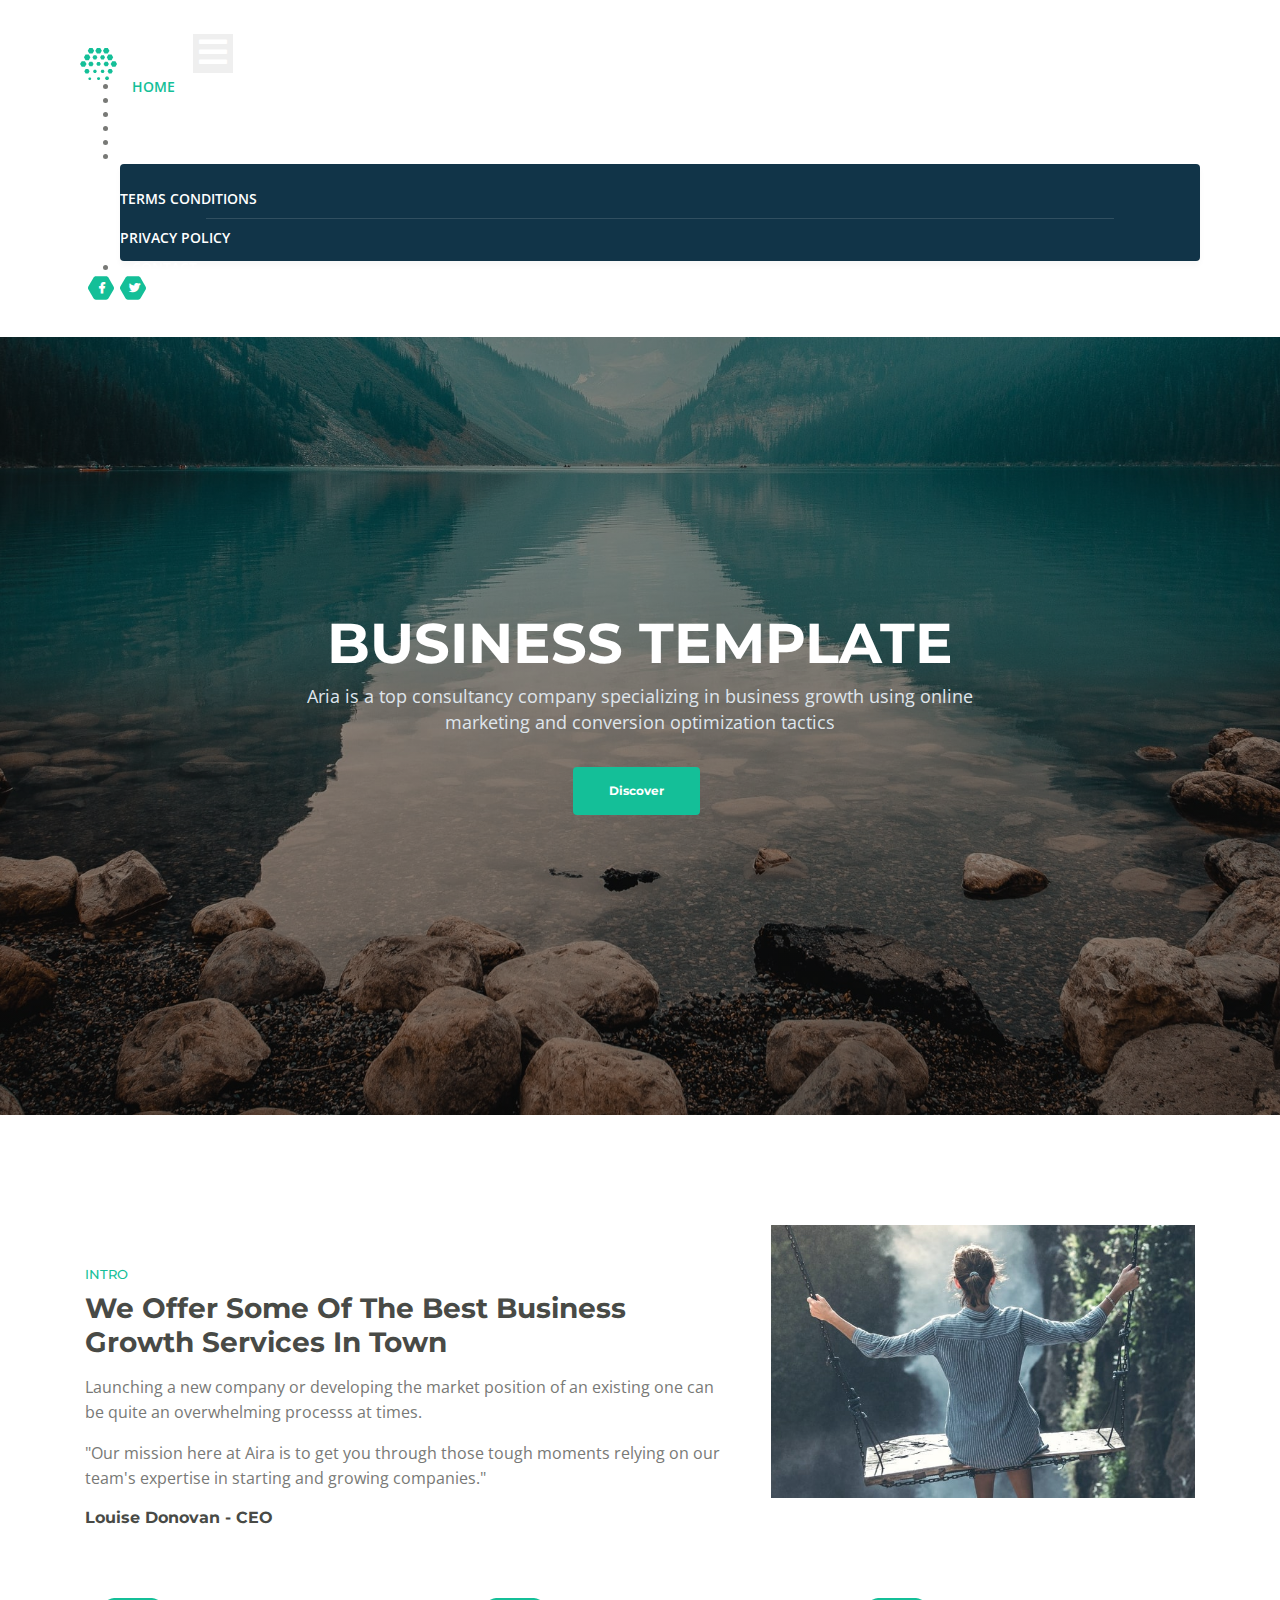
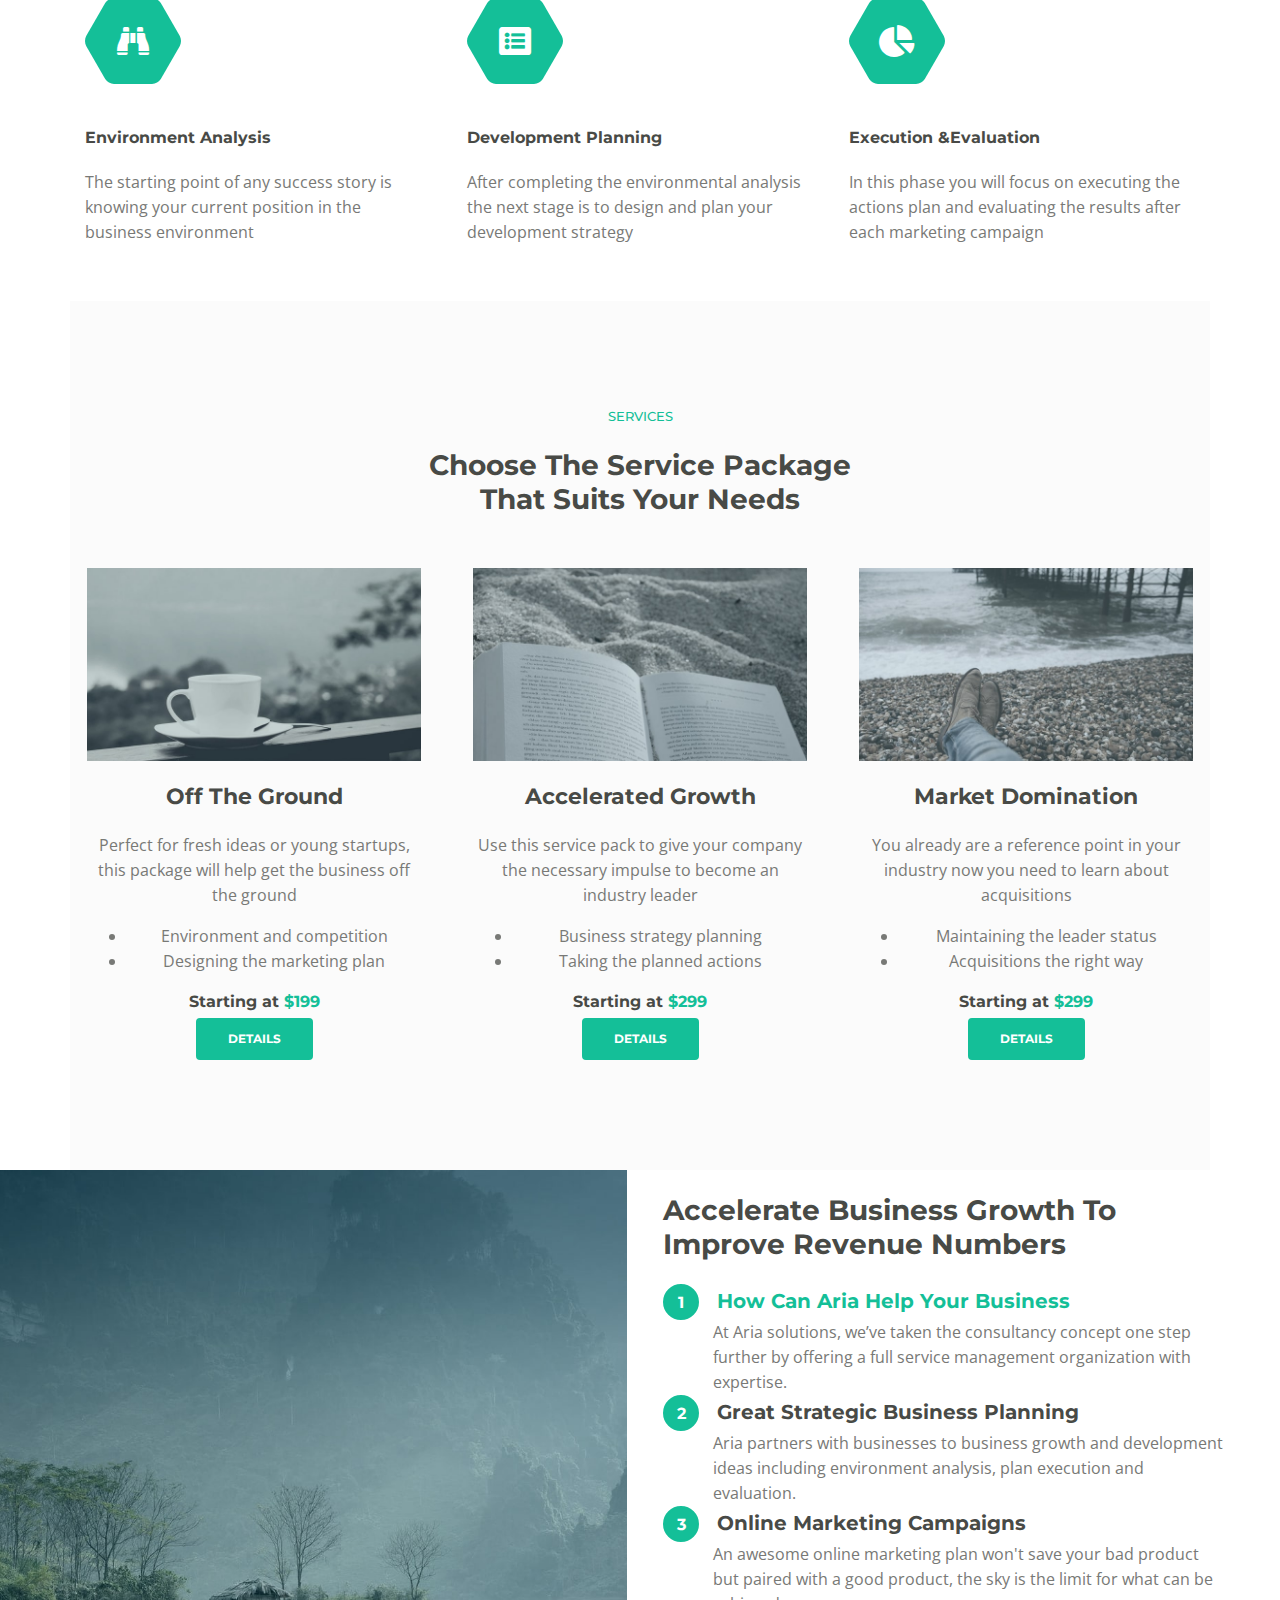
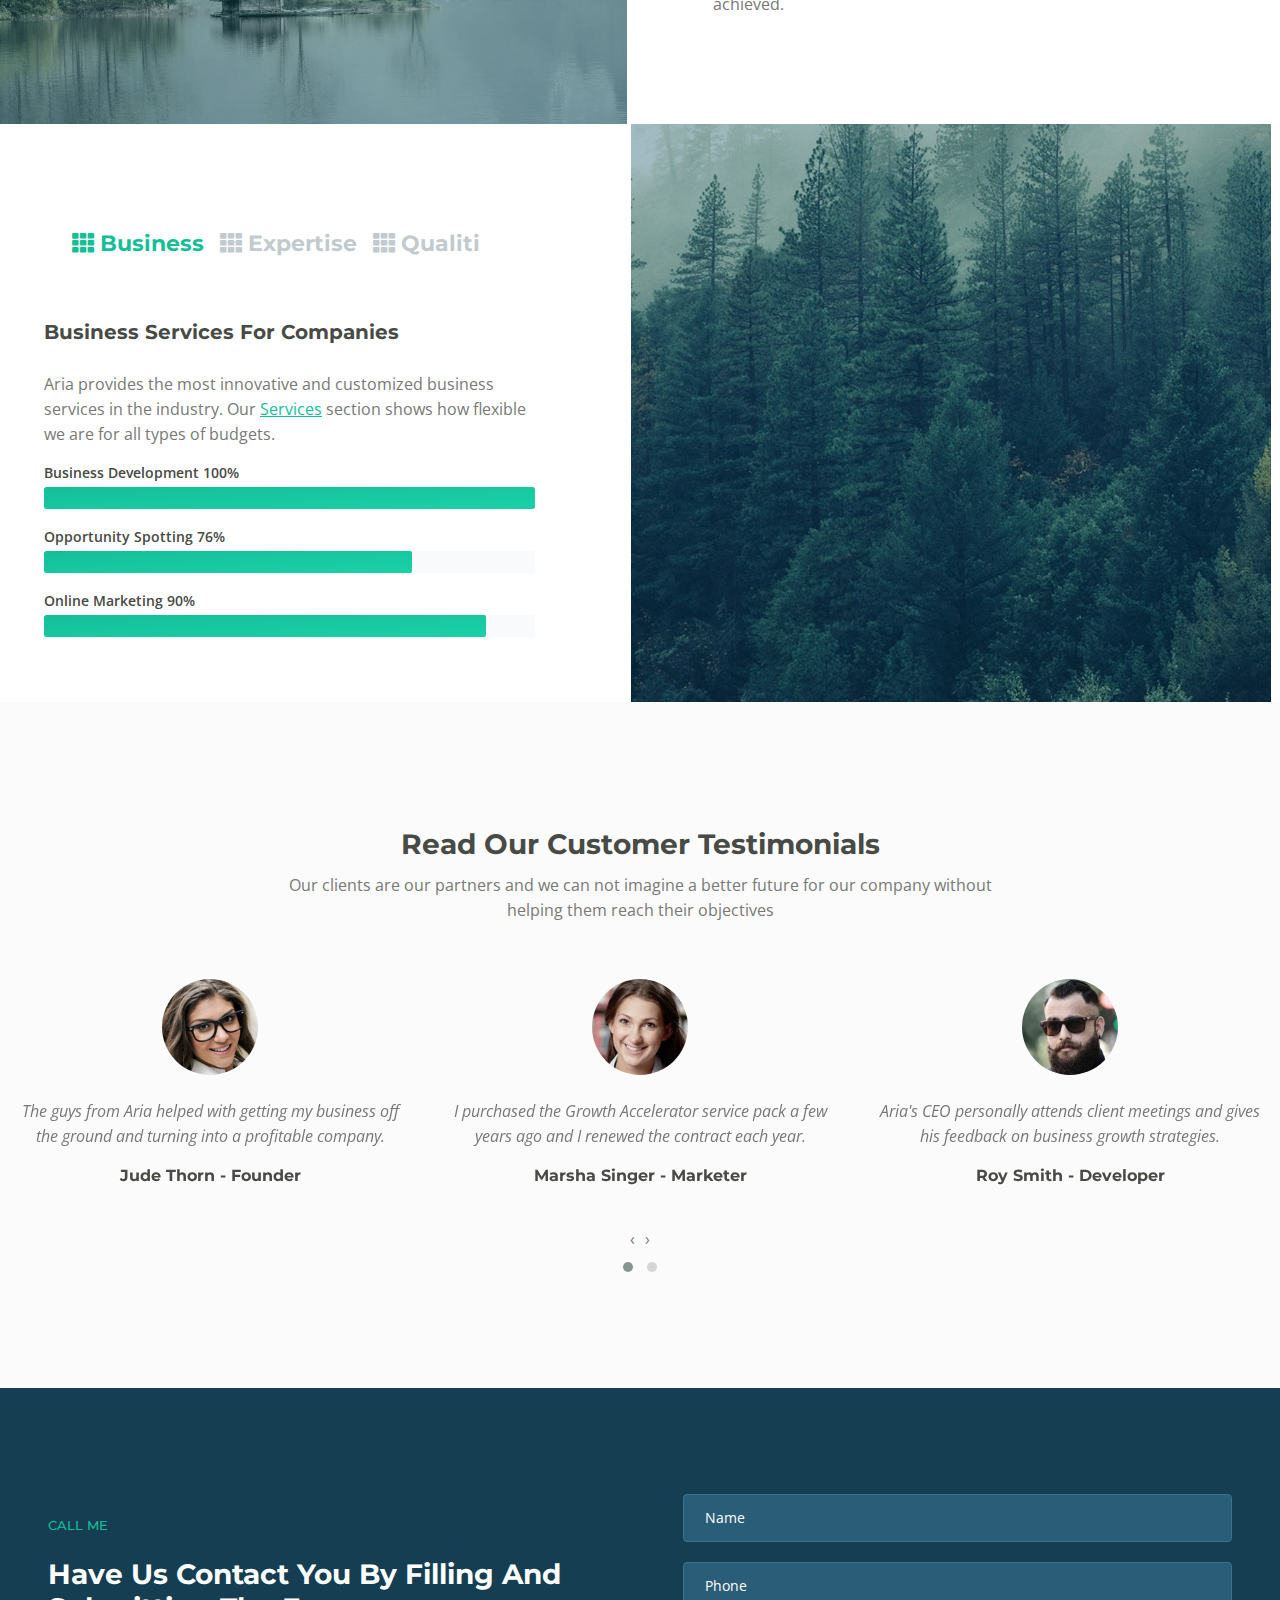
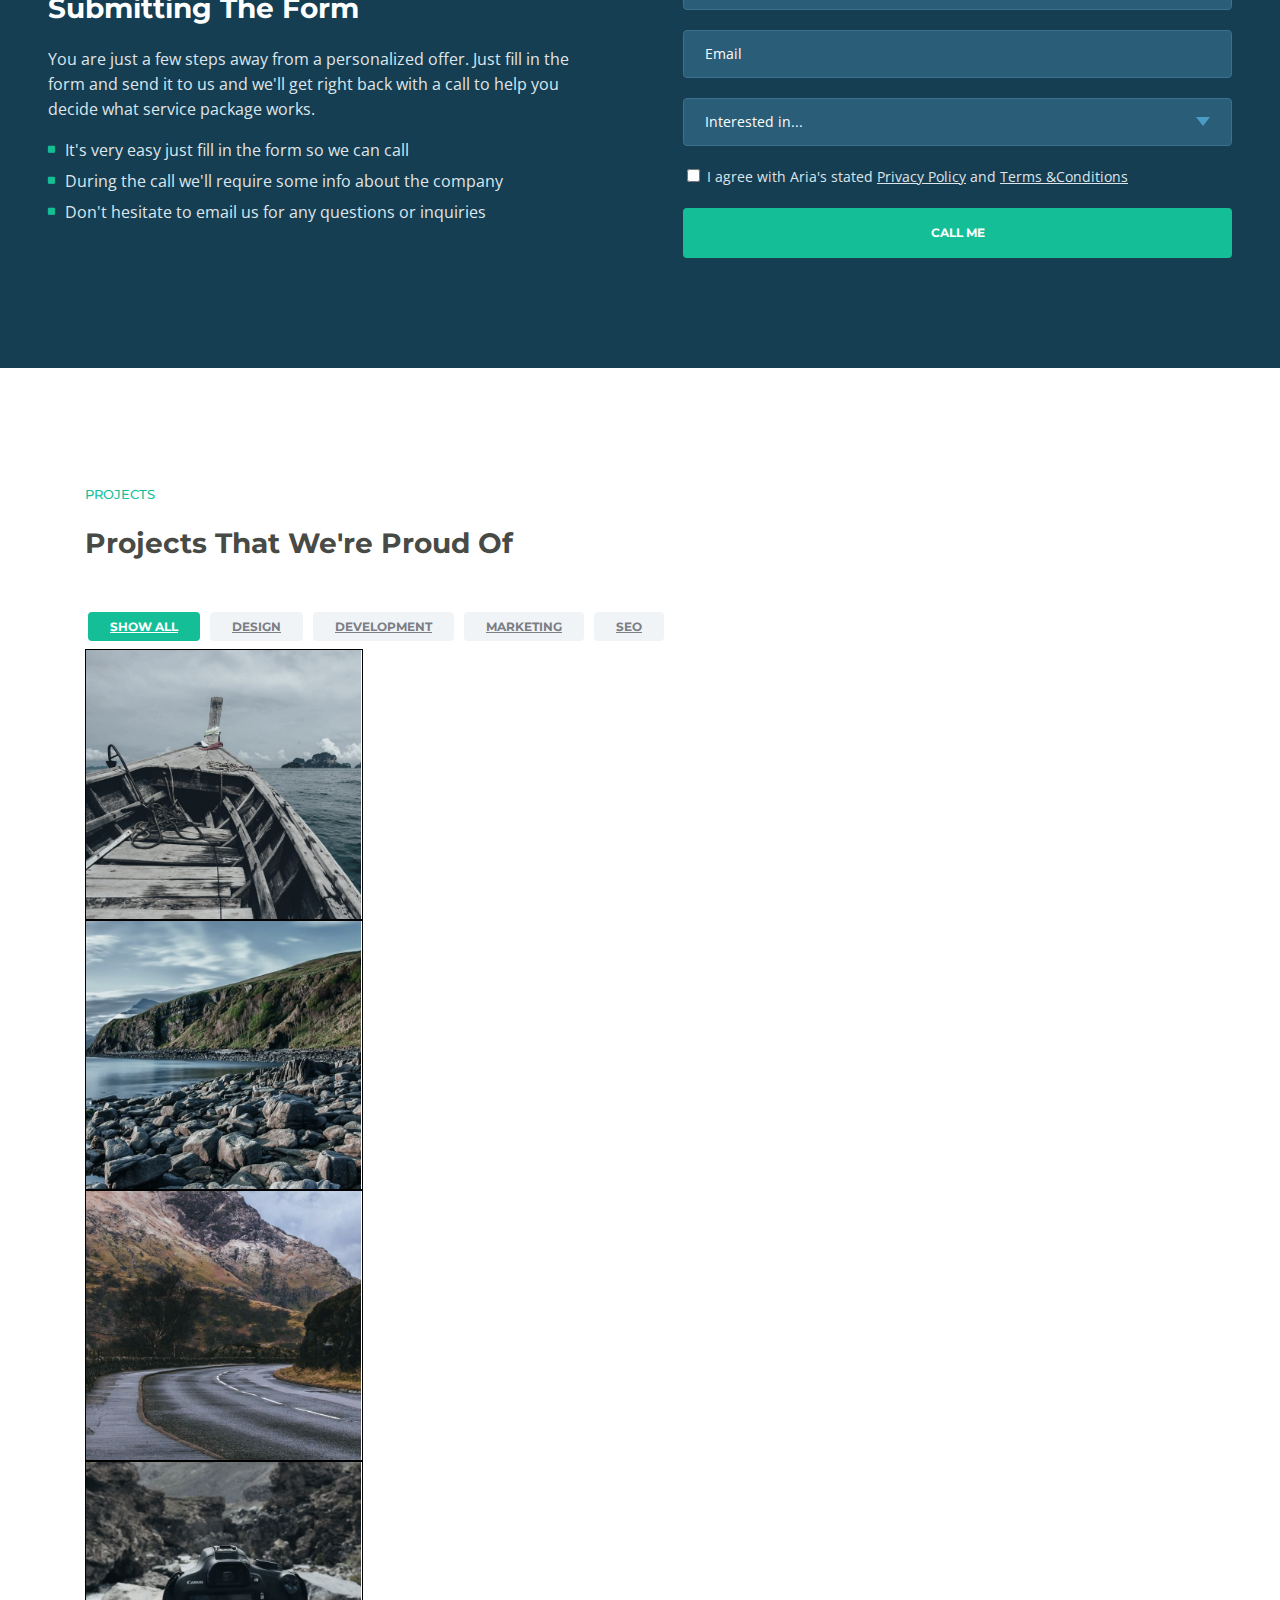
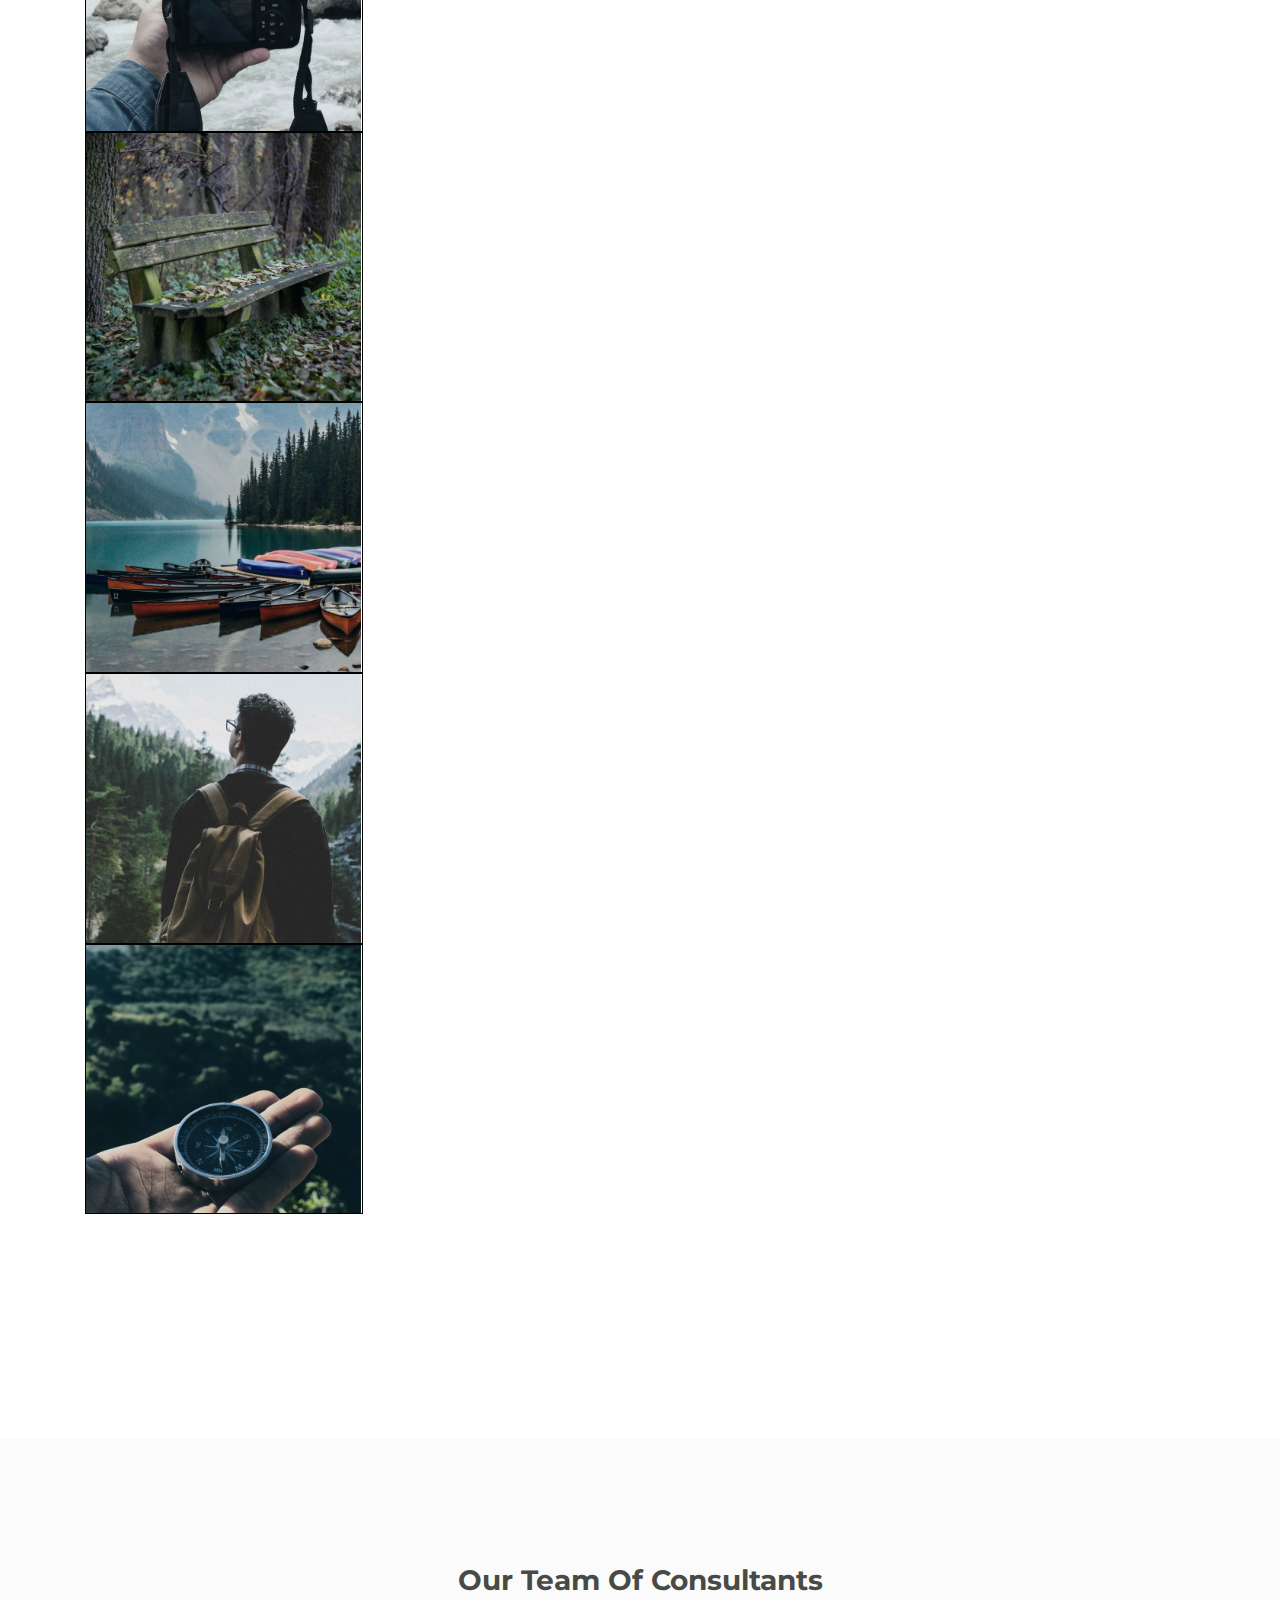
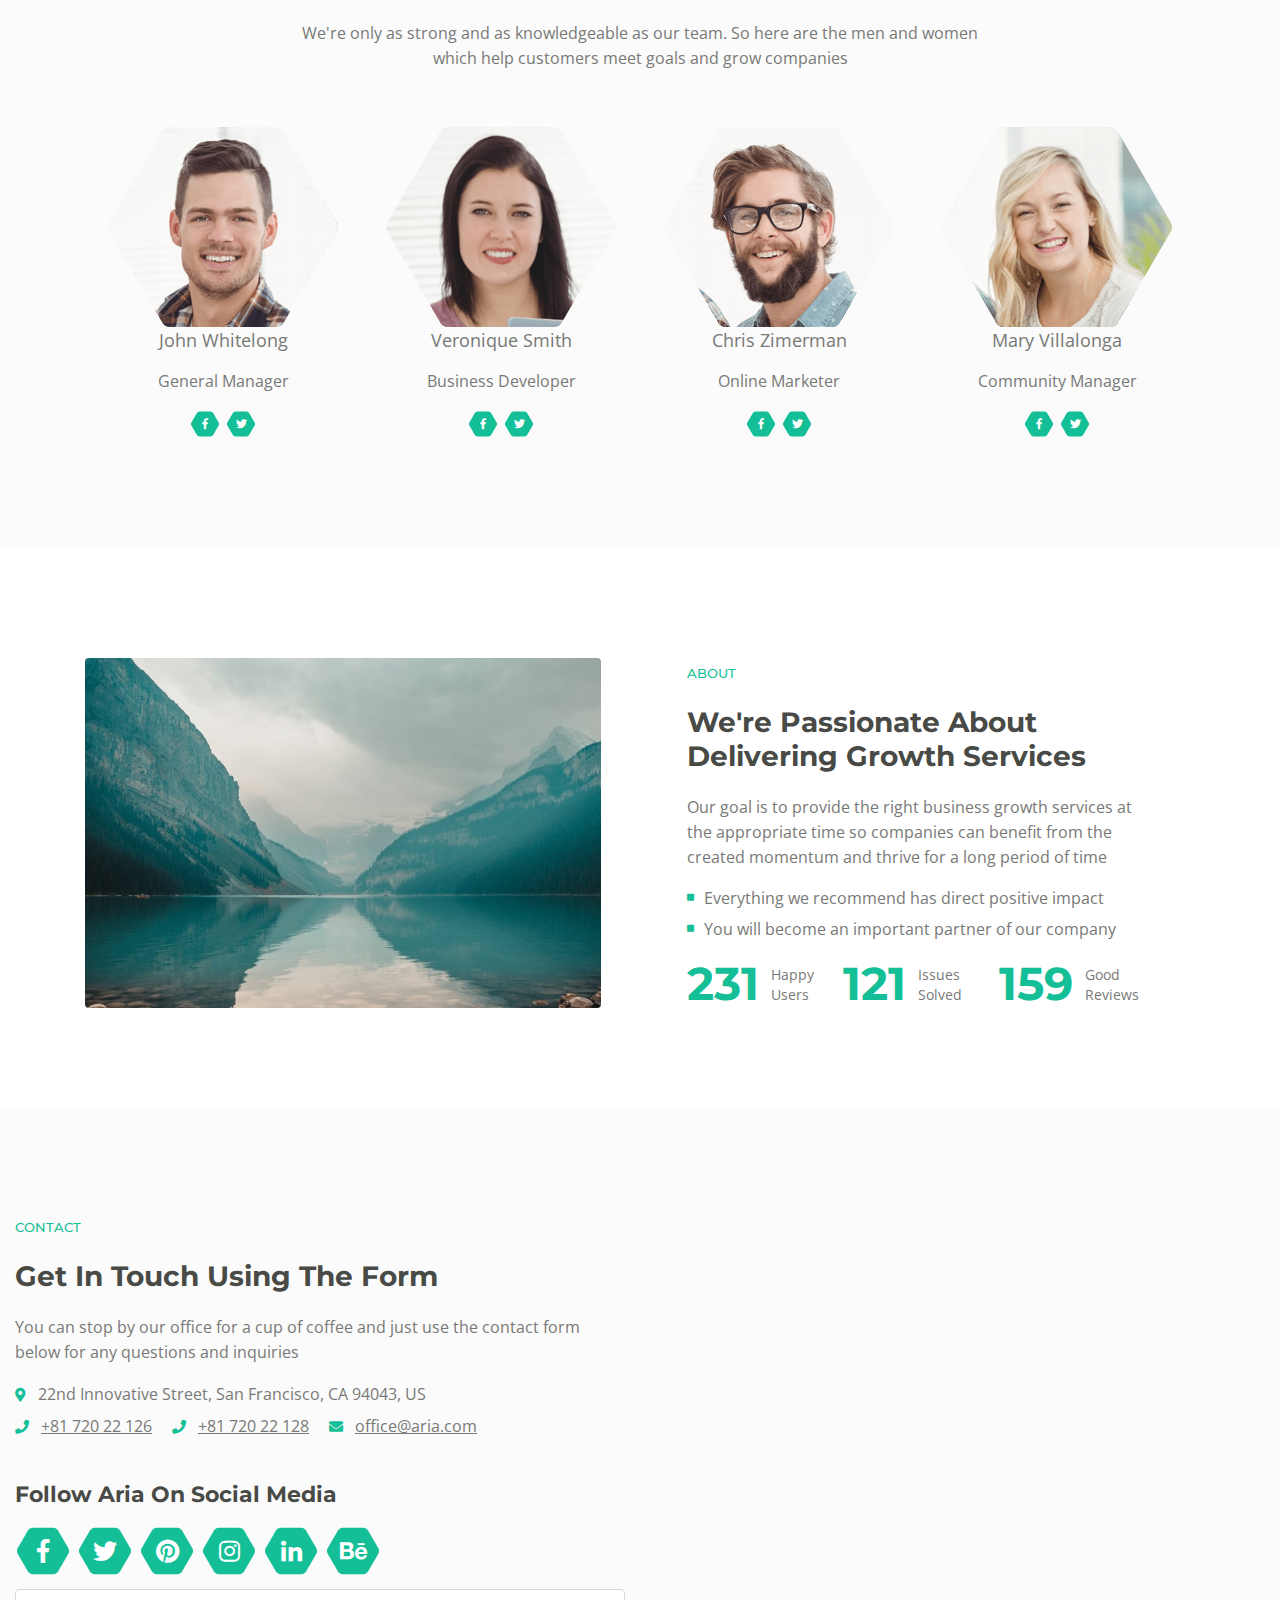
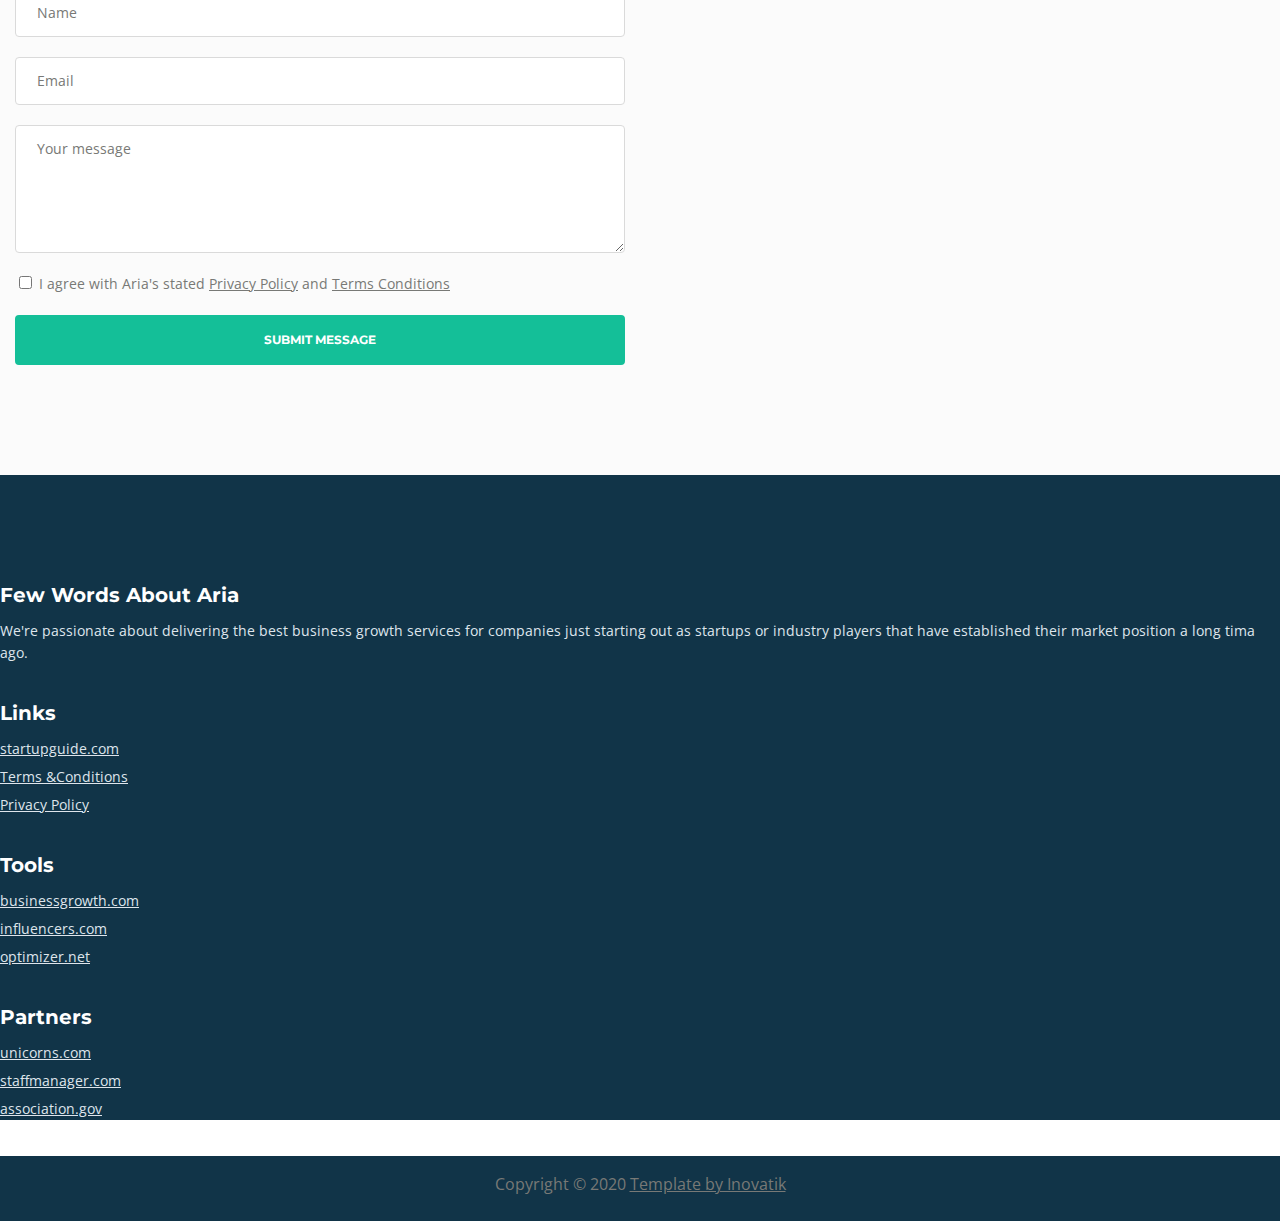
==== commit 5570517d: "sort tabbs" ====
--- a/index.html
+++ b/index.html
@@ -840,5 +840,6 @@
         <script src="//ajax.googleapis.com/ajax/libs/jquery/1.11.3/jquery.min.js"></script>
         <script src="js/carousel/owl.carousel.js"></script>
         <script src="js/sortprojects.js"></script>
+        <script src="js/sortTabs.js"></script>
     </body>
 </html>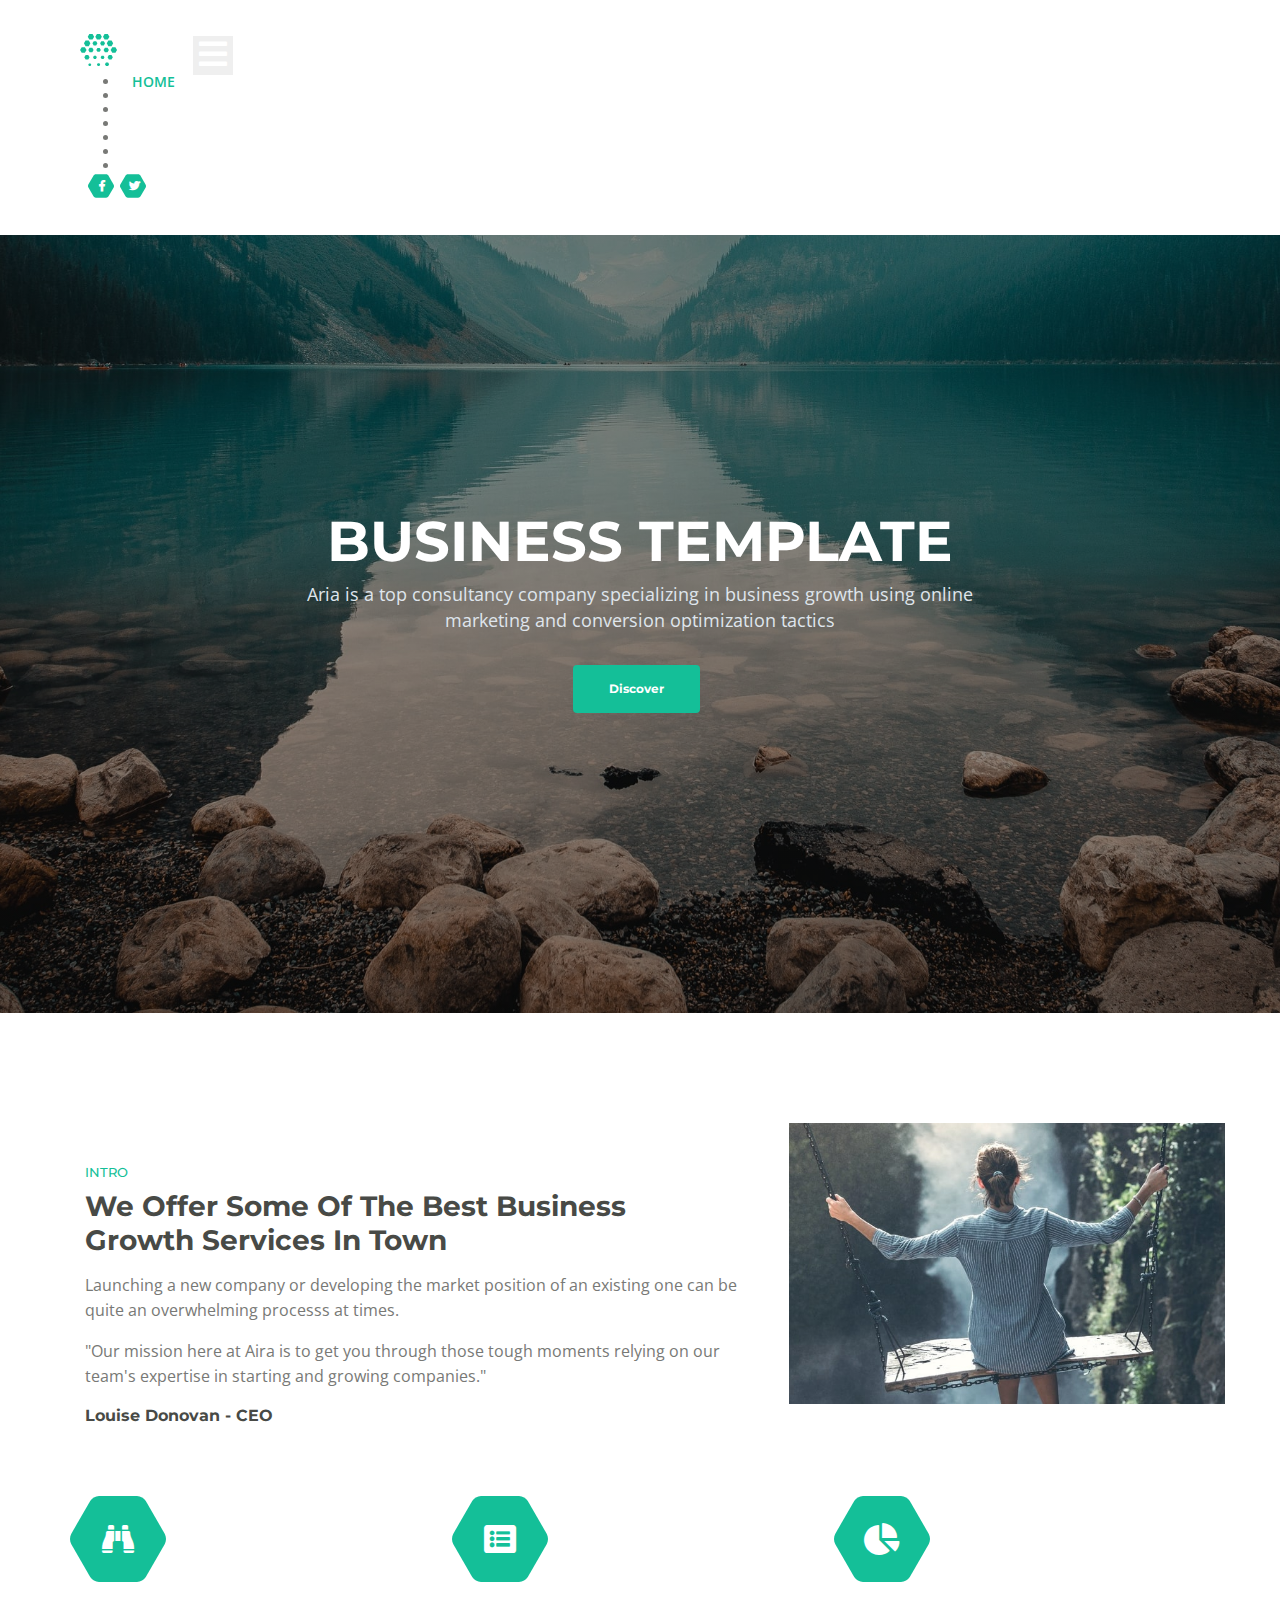
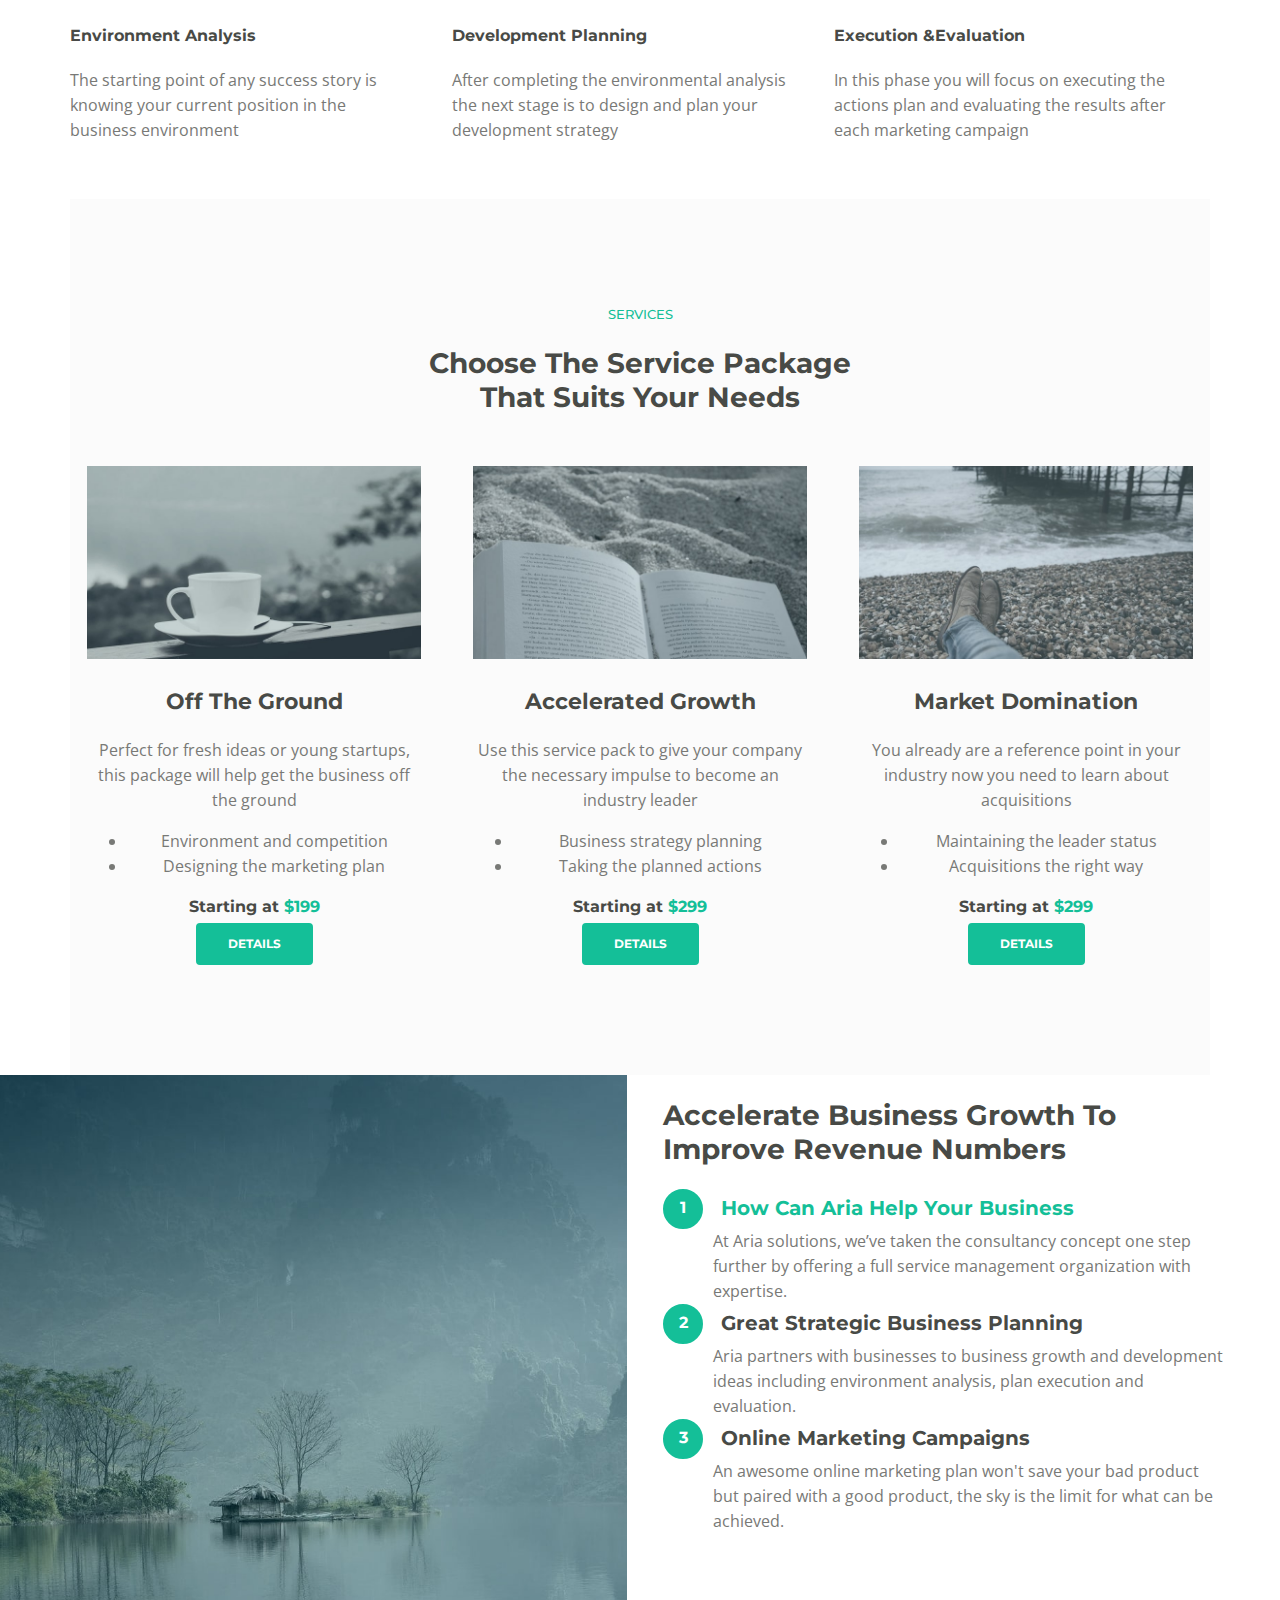
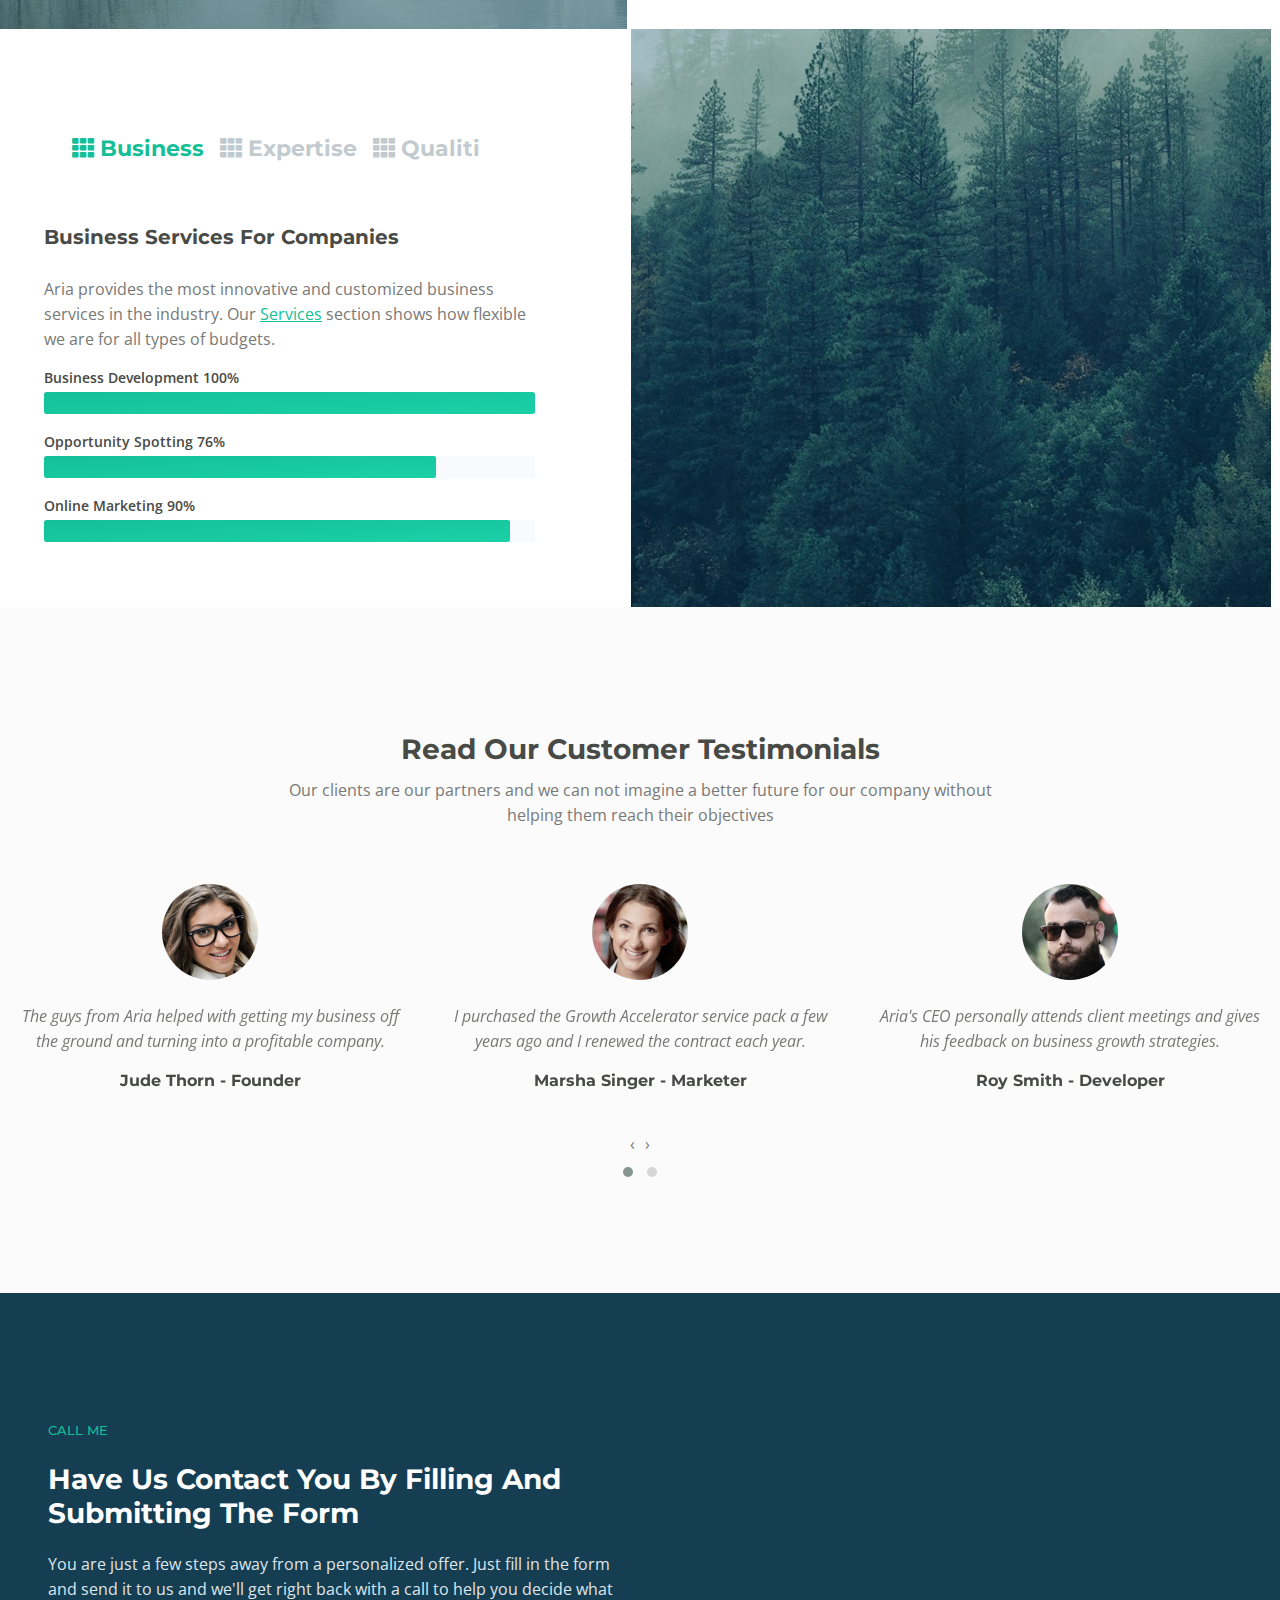
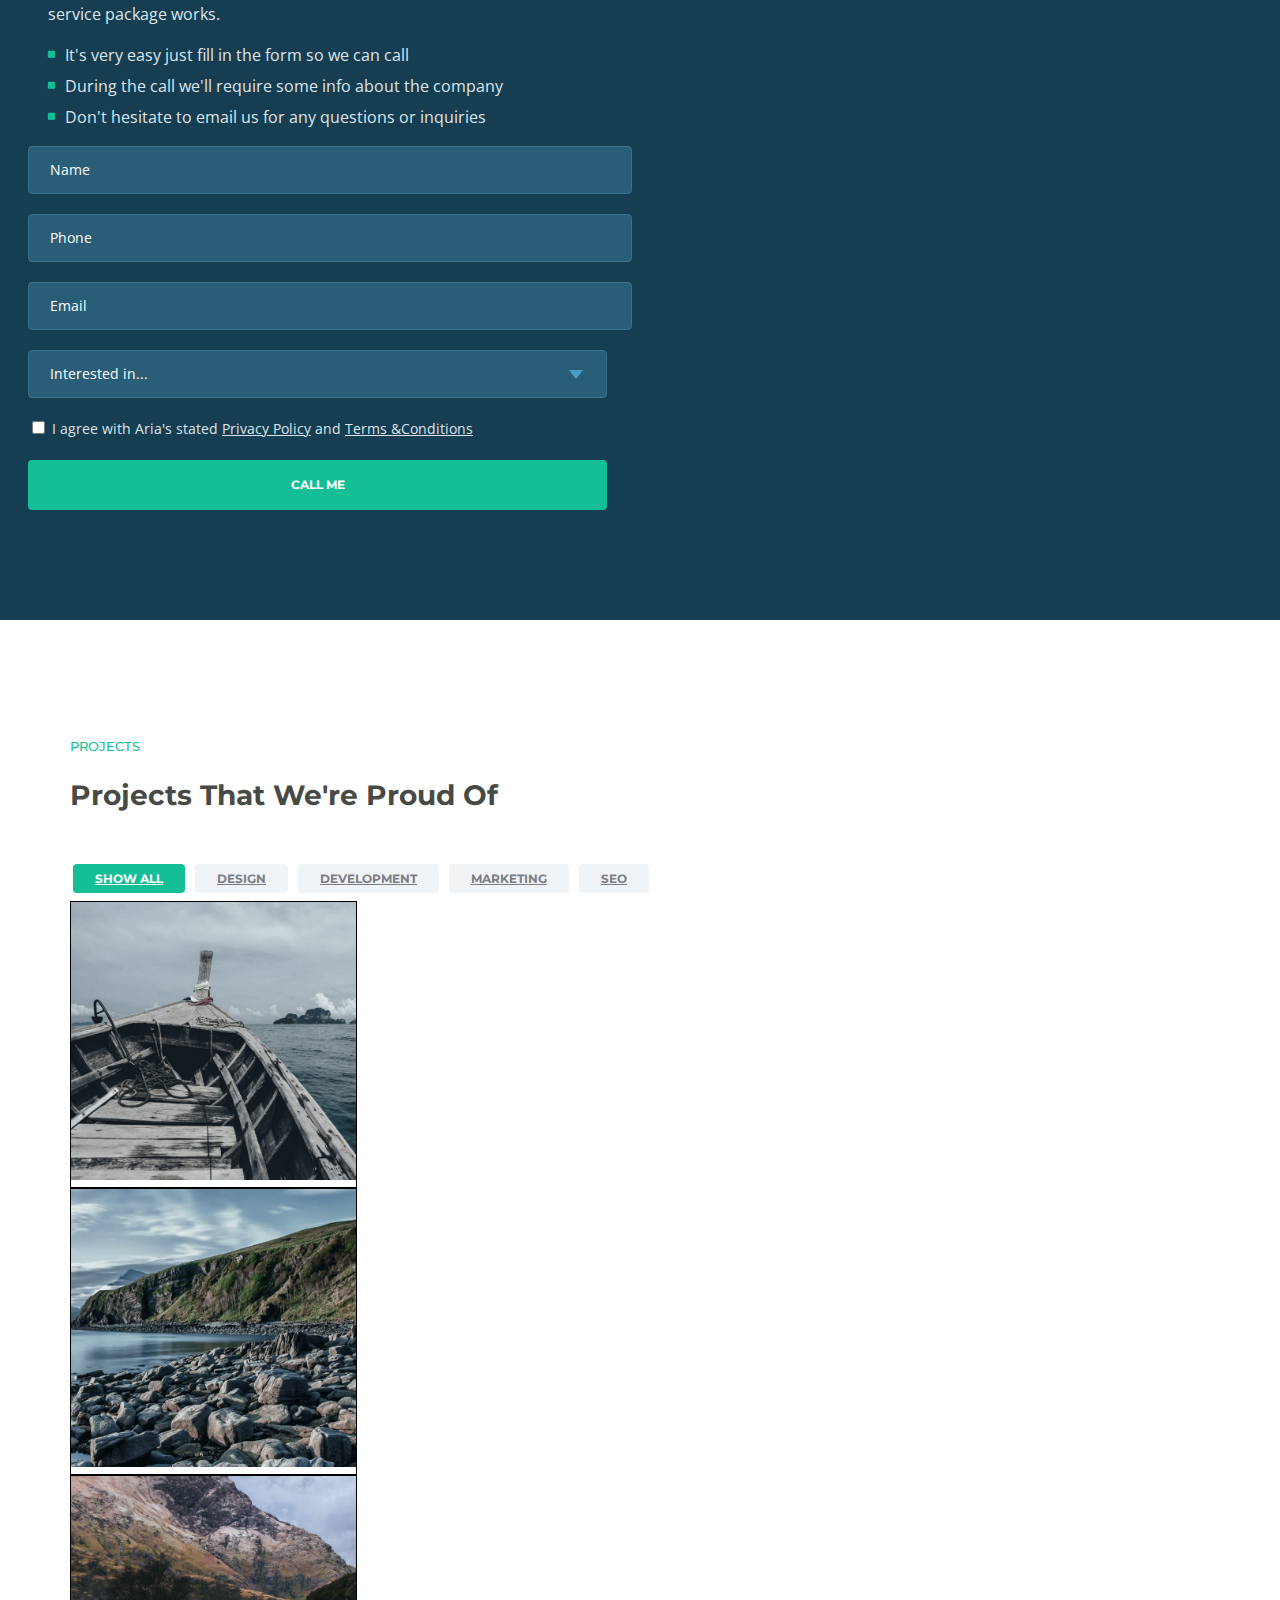
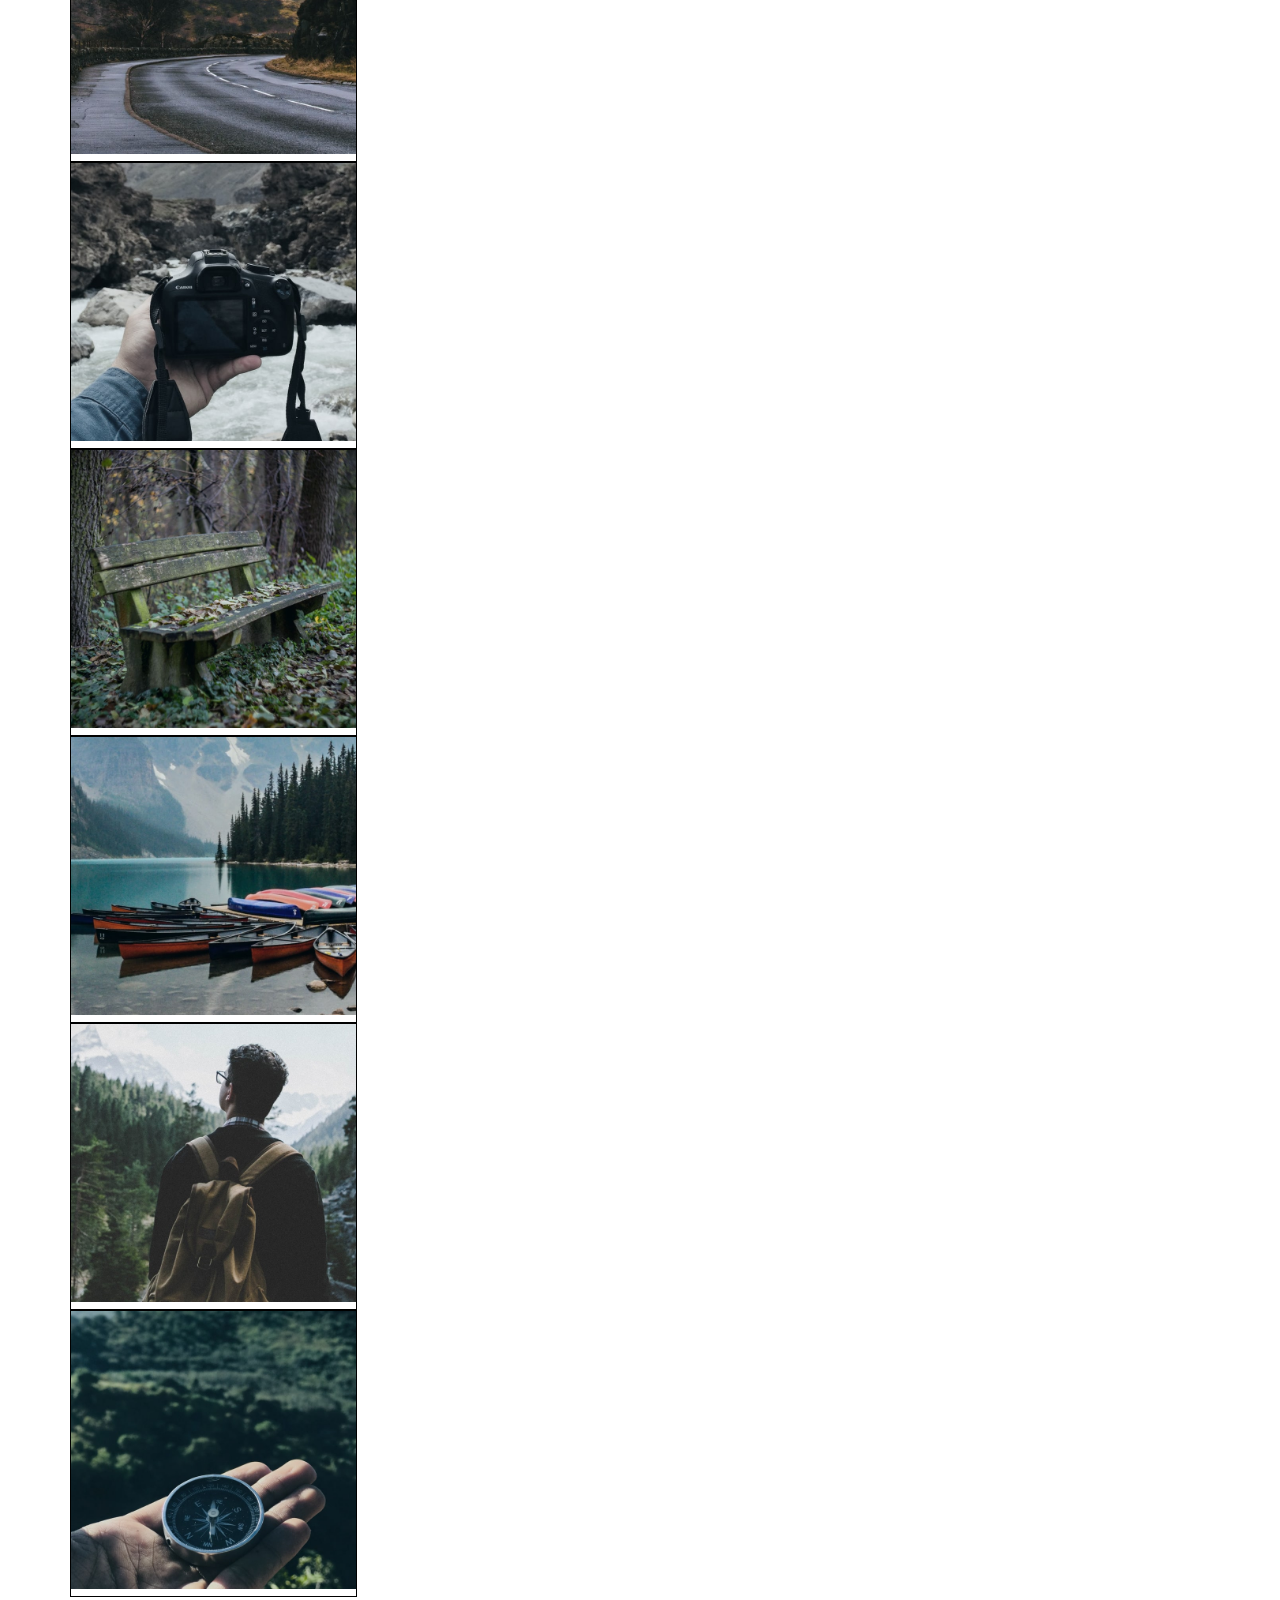
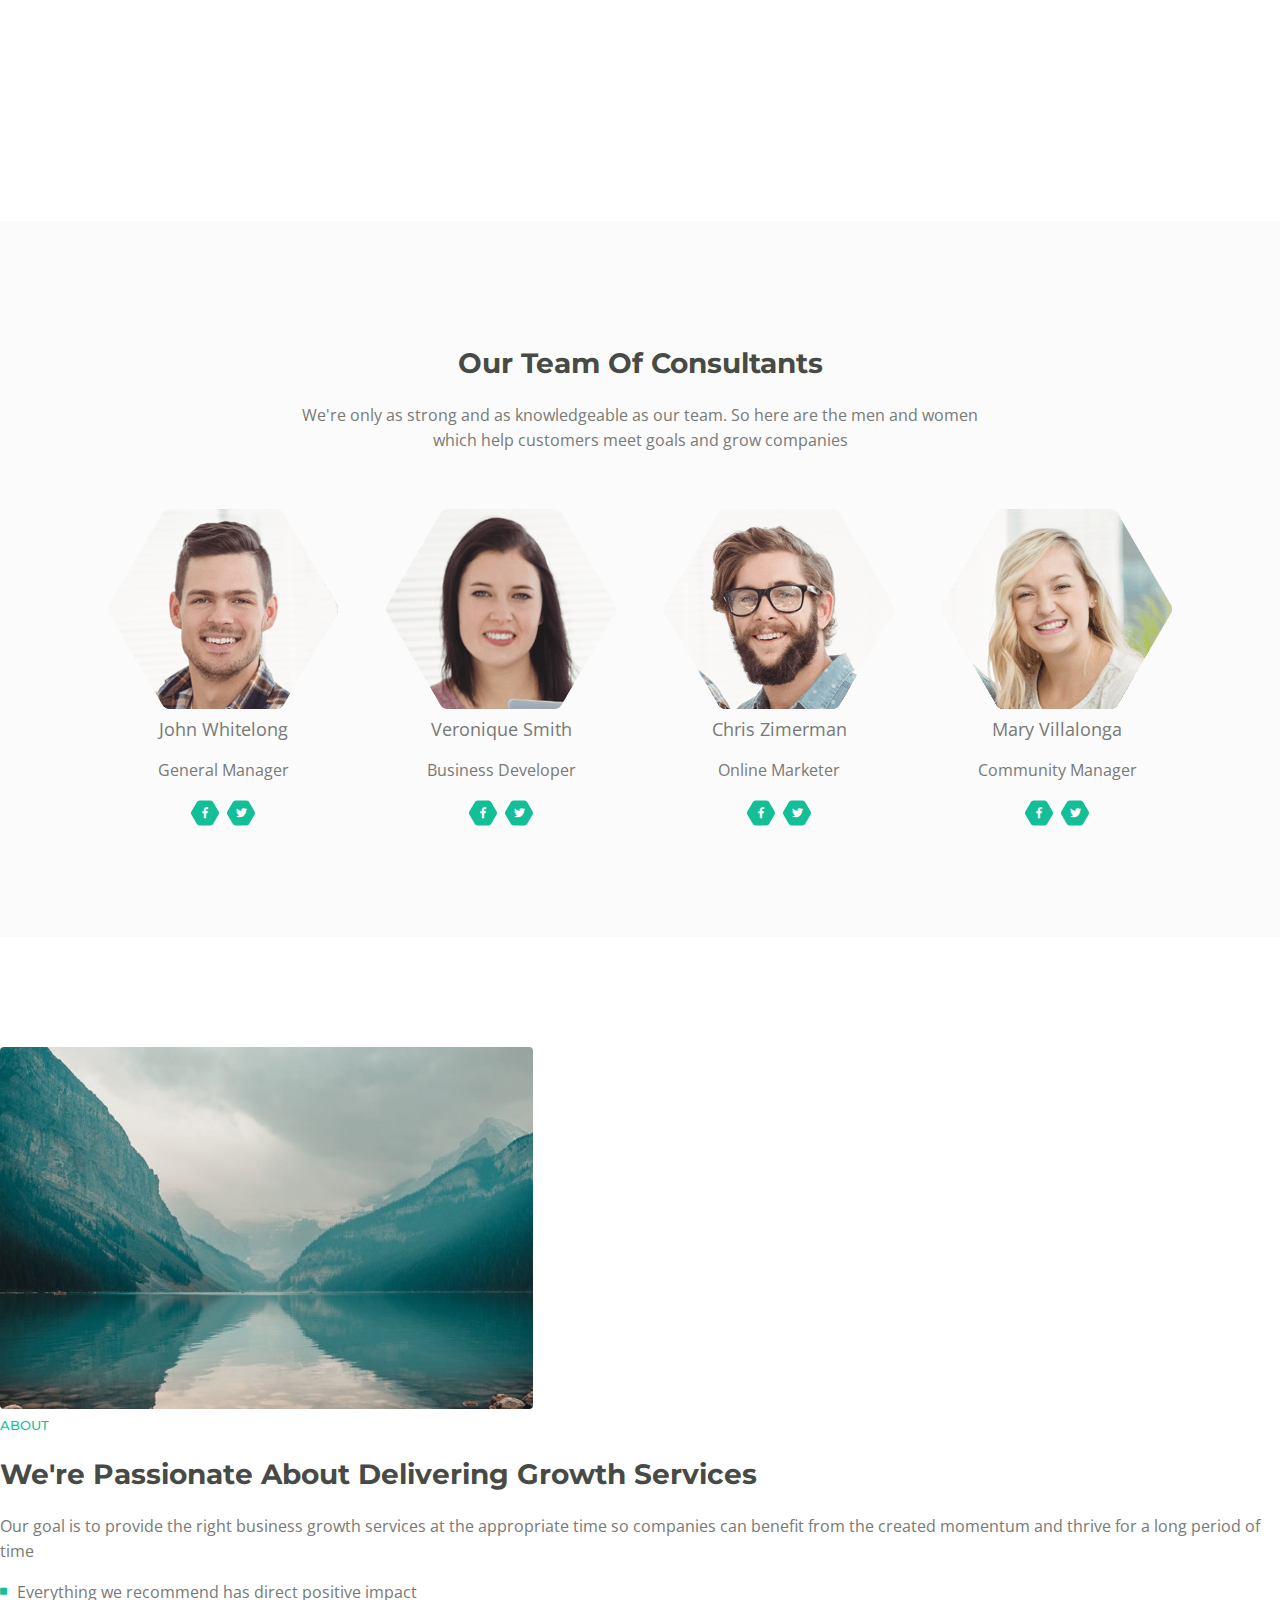
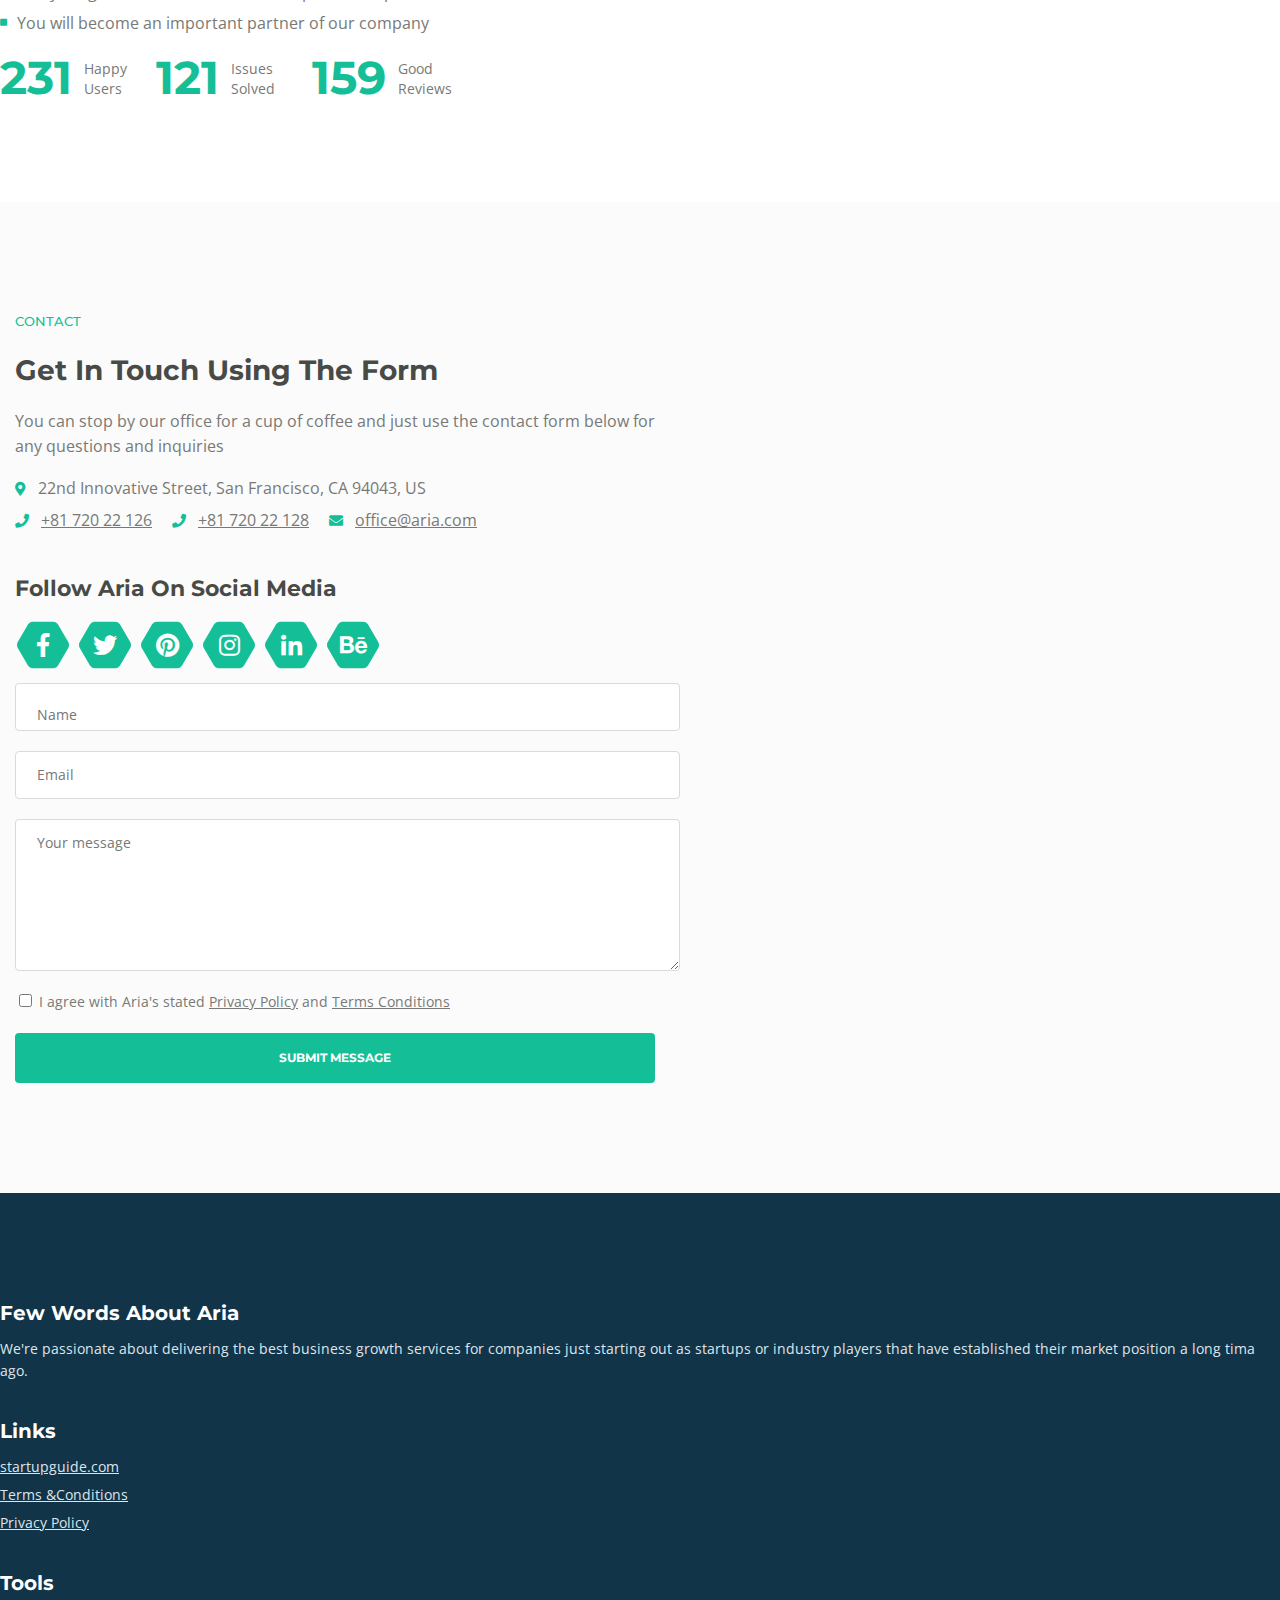
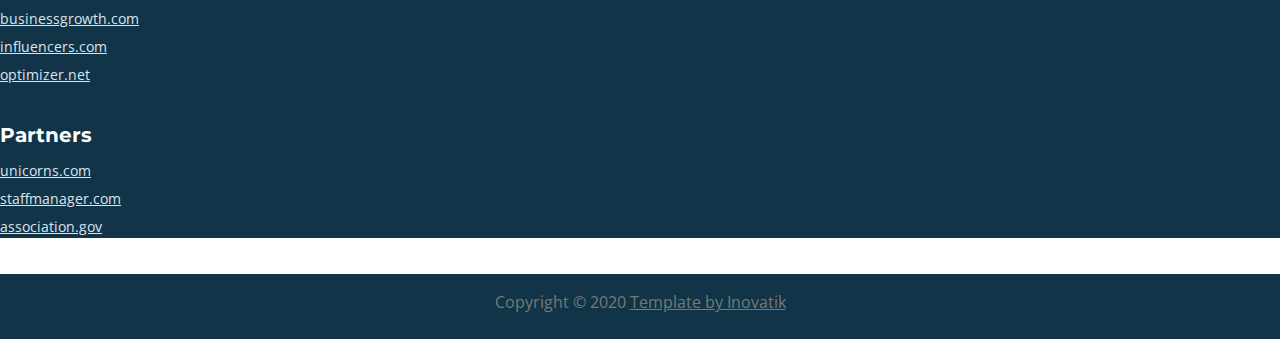
==== commit c829710e: "js +html" ====
--- a/index.html
+++ b/index.html
@@ -48,13 +48,9 @@
                     <li class="nav-item dropdown">
                         <a class="nav-link dropdown-toggle page-scroll" href="#about" id="navbarDropdown" role="button" aria-haspopup="true" aria-expanded="false">ABOUT</a>
                         <div class="dropdown-menu" aria-labelledby="navbarDropdown">
-                            <a class="dropdown-item" href="terms-conditions.html">
-                                <span class="item-text">TERMS CONDITIONS</span>
-                            </a>
+                            <a class="dropdown-item" href="terms-conditions.html"><span class="item-text">TERMS CONDITIONS</span></a>
                             <div class="dropdown-items-divide-hr"></div>
-                            <a class="dropdown-item" href="privacy-policy.html">
-                                <span class="item-text">PRIVACY POLICY</span>
-                            </a>
+                            <a class="dropdown-item" href="privacy-policy.html"><span class="item-text">PRIVACY POLICY</span></a>
                         </div>
                     </li>
                     <!-- end of dropdown menu -->
@@ -612,14 +608,14 @@
                 </div>
             </div>
             <div class="counter" id="about">
-                <div class="container-custom">
-                    <div class="row-custom">
-                        <div class="columns-custom">
-                            <div class="image-containere">
+                <div class="container">
+                    <div class="row">
+                        <div class="col-lg-5 col-xl-6">
+                            <div class="image-container">
                                 <img class="img-fluid" src="img/about.jpg" alt="alternative">
                             </div>
                         </div>
-                        <div class="columns-custom">
+                        <div class="col-lg-7 col-xl-6">
                             <div class="text-container-custom">
                                 <div class="selection-title">ABOUT</div>
                                 <h2>We're Passionate About Delivering Growth Services</h2>
@@ -727,8 +723,8 @@
                         <div class="col-lg-6">
                             <form id="contactForm" data-toggle="validator" data-focus="false">
                                 <div class="form-group">
-                                    <input type="text" class="form-control-input" id="cname" required="">
-                                    <label class="label-control" for="cname">Name</label>
+                                    <input type="text" class="form-control-input" id="cname" placeholder="Name" required="">
+                                    <label class="label-control" for="cname"></label>
                                     <div class="help-block with-errors"></div>
                                 </div>
                                 <div class="form-group">
@@ -841,5 +837,7 @@
         <script src="js/carousel/owl.carousel.js"></script>
         <script src="js/sortprojects.js"></script>
         <script src="js/sortTabs.js"></script>
+        <script src="js/burgermenu.js"></script>
+        <script src="js/activenavbar.js"></script>
     </body>
 </html>--- a/css/index.css
+++ b/css/index.css
@@ -1,7 +1,3 @@
-*, *::before, *::after {
-    box-sizing: border-box;
-}
-
 a {
     color: #787976;
     text-decoration: underline;
@@ -18,11 +14,6 @@
 body, p {
     color: #787976;
     font: 400 1rem/1.5625rem "Open Sans", sans-serif;
-}
-
-img {
-    vertical-align: middle;
-    border-style: none;
 }
 
 .white {
@@ -202,6 +193,10 @@
     }
 }
 
+.navbar-custom .social-icons {
+    display: none;
+}
+
 @media (min-width: 992px) {
     .navbar-custom .social-icons {
         display: block;
@@ -241,6 +236,12 @@
     border: none;
     border-radius: 0.25rem;
     background-color: #113448;
+}
+
+.navbar-custom .dropdown:hover > .dropdown-menu {
+    display: block;
+    min-width: auto;
+    animation: fadeDropdown 0.2s;
 }
 
 @media (min-width: 768px) {
@@ -267,6 +268,9 @@
 
 .navbar-custom .dropdown-item .item-text {
     font: 600 0.875rem/0.875rem "Open Sans", sans-serif;
+}
+.item-text:hover {
+    color: #14bf98;
 }
 
 .navbar-custom .dropdown-items-divide-hr {
@@ -289,6 +293,21 @@
         padding: 0.375rem 1.5rem 0.375rem 2rem;
         box-shadow: 0 0.0625rem 0.375rem 0 rgba(0, 0, 0, 0.1);
         background-color: #113448;
+    }
+}
+
+.navbar-custom .dropdown-items-divide-hr {
+    width: 100%;
+    height: 1px;
+    margin: 0.75rem auto 0.75rem auto;
+    border: none;
+    background-color: #b5bcc4;
+    opacity: 0.2;
+}
+
+@media (min-width: 768px) {
+    .navbar-custom .dropdown-items-divide-hr {
+        width: 84%;
     }
 }
 
@@ -468,15 +487,6 @@
     padding-bottom: 3rem;
 }
 
-/*.basic-container {
-    display: flex;
-    width: 100%;
-    padding-right: 15px;
-    padding-left: 15px;
-    margin-right: auto;
-    margin-left: auto;
-}
-/* ------------------*/
 @media (min-width: 576px) {
     .basic-1 {
         max-width: 540px;
@@ -511,38 +521,6 @@
         padding-top: 6.875rem;
     }
 }
-
-/*.container {
-    width: 100%;
-    padding-right: 15px;
-    padding-left: 15px;
-    margin-right: auto;
-    margin-left: auto;
-}*/
-
-/*@media (min-width: 576px) {
-    .container {
-        max-width: 540px;
-    }
-}
-
-@media (min-width: 768px) {
-    .container {
-        max-width: 720px;
-    }
-}
-
-@media (min-width: 992px) {
-    .container {
-        max-width: 960px;
-    }
-}
-
-@media (min-width: 1200px) {
-    .container {
-        max-width: 1140px;
-    }
-}*/
 
 @media (min-width: 992px) {
     .basic-container {
@@ -609,11 +587,6 @@
     width: 100%;
 }
 
-/*.intro-list {
-    display: flex;
-    padding-top: 3rem;
-    padding-bottom: 2.875rem;
-}*/
 .intro-list .fa-stack {
     width: 6rem;
     height: 6rem;
@@ -632,28 +605,20 @@
     background-size: 6rem 6rem;
 }
 
-.fa, .fas {
-    font-family: 'Font Awesome 5 Free';
-    font-weight: 900;
-}
-
-.fa-stack-1x {
-    line-height: inherit;
-}
-
-.fa-stack-1x, .fa-stack-2x {
-    left: auto;
-    position: absolute;
-    text-align: center;
-    width: 100%;
-}
-
 .intro-list .fa-stack-1x {
     color: #fff;
     font-size: 2rem;
 }
 
-
+.counter .list-unstyled .fas {
+    color: #14bf98;
+    font-size: 0.5rem;
+    line-height: 1.375rem;
+}
+
+.counter .list-unstyled .media-body {
+    margin-left: 0.625rem;
+}
 
 @media (min-width: 576px) {
     .intro-list {
@@ -876,23 +841,6 @@
     text-align: center;
 }
 
-/*@media (min-width: 1200px) {
-    .container {
-        max-width: 1140px;
-    }
-}*/
-
-/*.container {
-    text-align: center;
-    padding-top: 6.375rem;
-    padding-bottom: 3.375rem;
-    width: 100%;
-    padding-right: 15px;
-    padding-left: 15px;
-    margin-right: auto;
-    margin-left: auto;
-}*/
-
 h2 {
     color: #484a46;
     font: 700 1.75rem/2.125rem "Montserrat", sans-serif;
@@ -1544,14 +1492,6 @@
     }
 }
 
-/*.container .team-members {
-    display: inline-block;
-    max-width: 13rem;
-    margin-right: 1.5rem;
-    margin-bottom: 3.5rem;
-    margin-left: 1.5rem;
-}*/
-
 .our-team .team-members {
     display: inline-block;
     max-width: 13rem;
@@ -1614,101 +1554,12 @@
     padding-bottom: 5.25rem;
 }
 
-.counter .image-containere img {
+.counter .image-container img {
     border-radius: 0.25rem;
-}
-
-.img-fluid {
-    max-width: 100%;
-    height: auto;
 }
 
 .counter .image-containere {
     margin-bottom: 3rem;
-}
-
-@media (min-width: 1200px) {
-    .counter .image-containere {
-        margin-right: 1.5rem;
-    }
-}
-
-@media (min-width: 992px) {
-    .counter .image-containere {
-        margin-bottom: 0;
-    }
-}
-
-@media (min-width: 1200px) {
-    .text-container-custom {
-        margin-top: 0.375rem;
-        margin-right: 2.5rem;
-        margin-left: 2rem;
-    }
-}
-
-.row-custom {
-    display: flex;
-    flex-wrap: nowrap;
-    margin-left: -15px;
-    margin-right: -15px;
-}
-
-.container-custom {
-    width: 100%;
-    padding-right: 15px;
-    padding-left: 15px;
-    margin-right: auto;
-    margin-left: auto;
-}
-
-@media (min-width: 576px) {
-    .container-custom {
-        max-width: 540px;
-    }
-}
-
-@media (min-width: 768px) {
-    .container-custom {
-        max-width: 720px;
-    }
-}
-
-@media (min-width: 992px) {
-    .container-custom {
-        max-width: 960px; 
-    }
-}
-
-@media (min-width: 1200px) {
-    .container-custom {
-        max-width: 1140px;
-    }
-}
-
-.columns-custom {
-    position: relative;
-    width: 100%;
-    padding-right: 15px;
-    padding-left: 15px;
-}
-
-.counter h2 {
-    margin-bottom: 1.375rem;
-}
-
-.counter .selection-title {
-    margin-bottom: 0.5rem;
-}
-
-.counter .list-unstyled .fas {
-    color: #14bf98;
-    font-size: 0.5rem;
-    line-height: 1.375rem;
-}
-
-.counter .list-unstyled .media-body {
-    margin-left: 0.625rem;
 }
 
 .media-body {
@@ -1948,4 +1799,11 @@
 
 .accordion span[aria-expanded="true"] .accordion-title {
     color: #14bf98;
-}+}
+
+@media all and (min-width: 992px) {
+	.navbar .nav-item .dropdown-menu{ display: none; }
+	/*.navbar .nav-item:hover .nav-link{ color: #fff;  }  */
+	.navbar .nav-item:hover .dropdown-menu{ display: block; }
+	.navbar .nav-item .dropdown-menu{ margin-top:0; }
+}	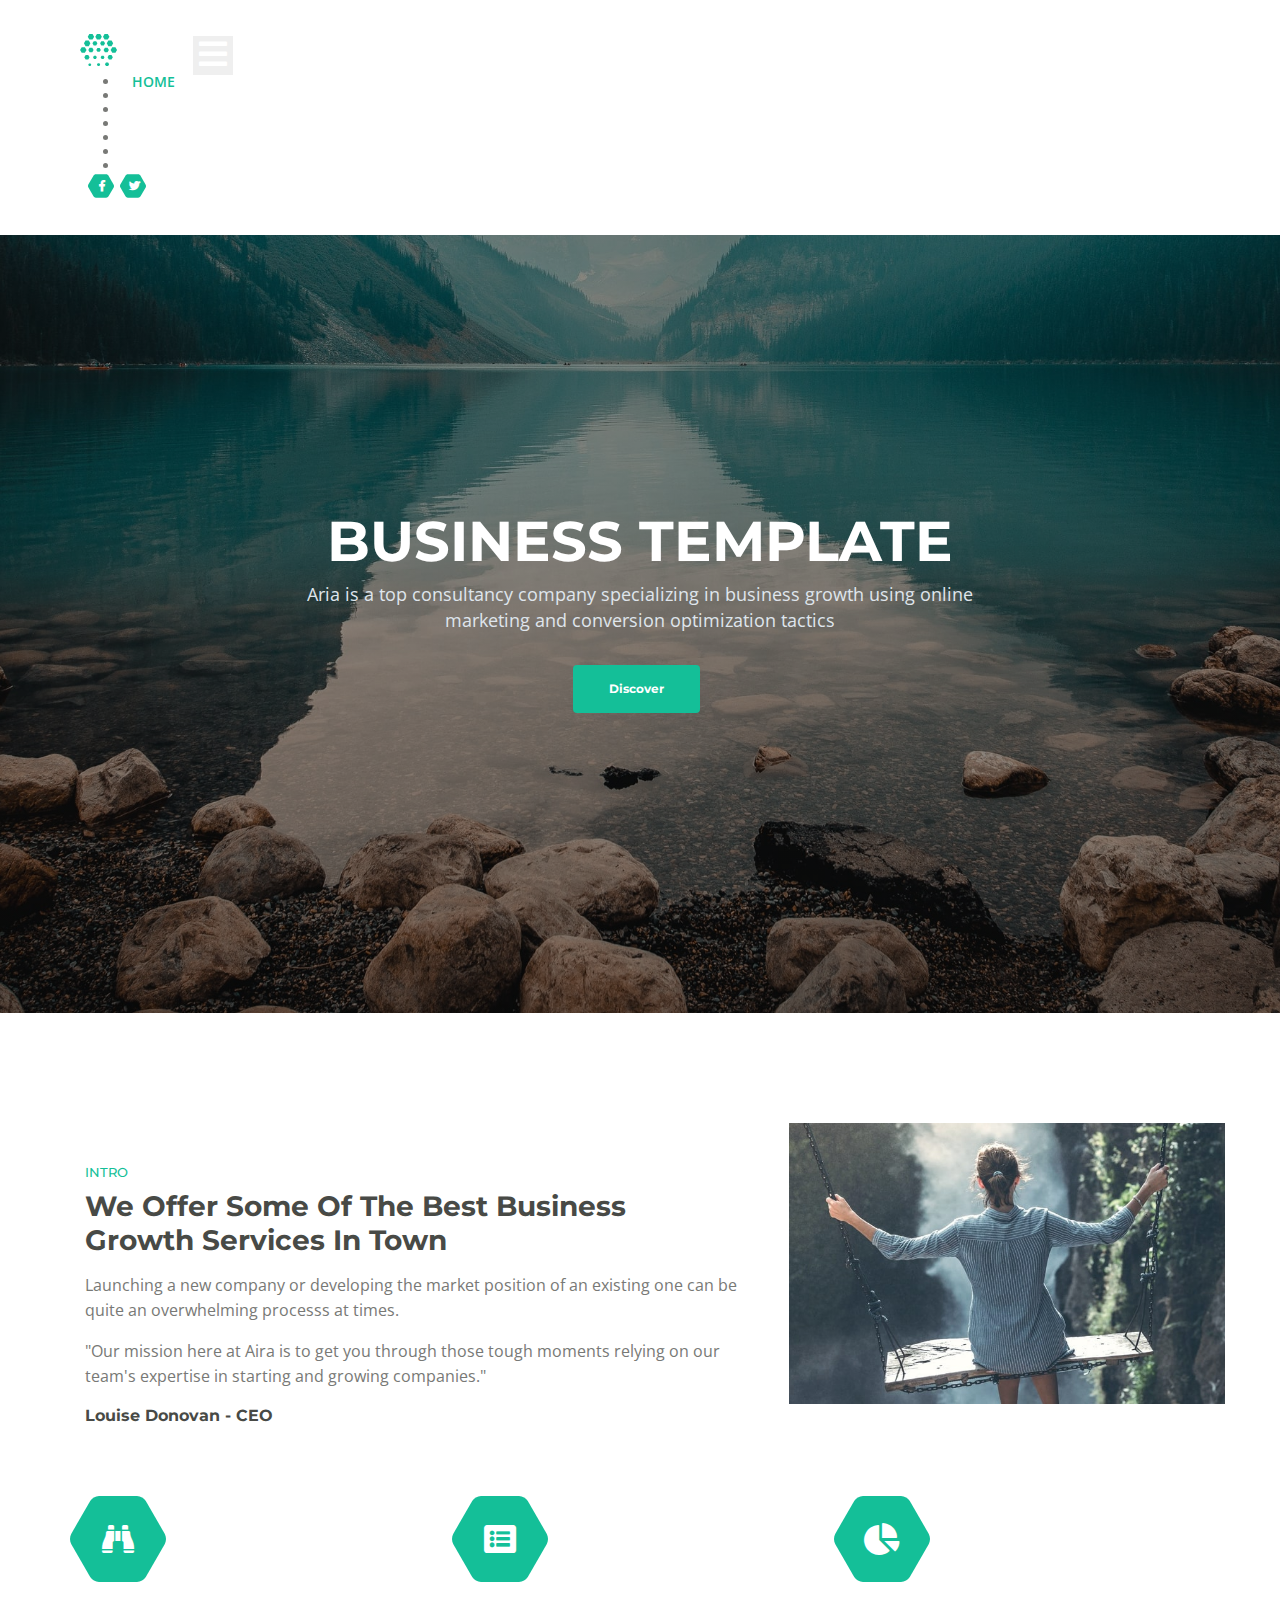
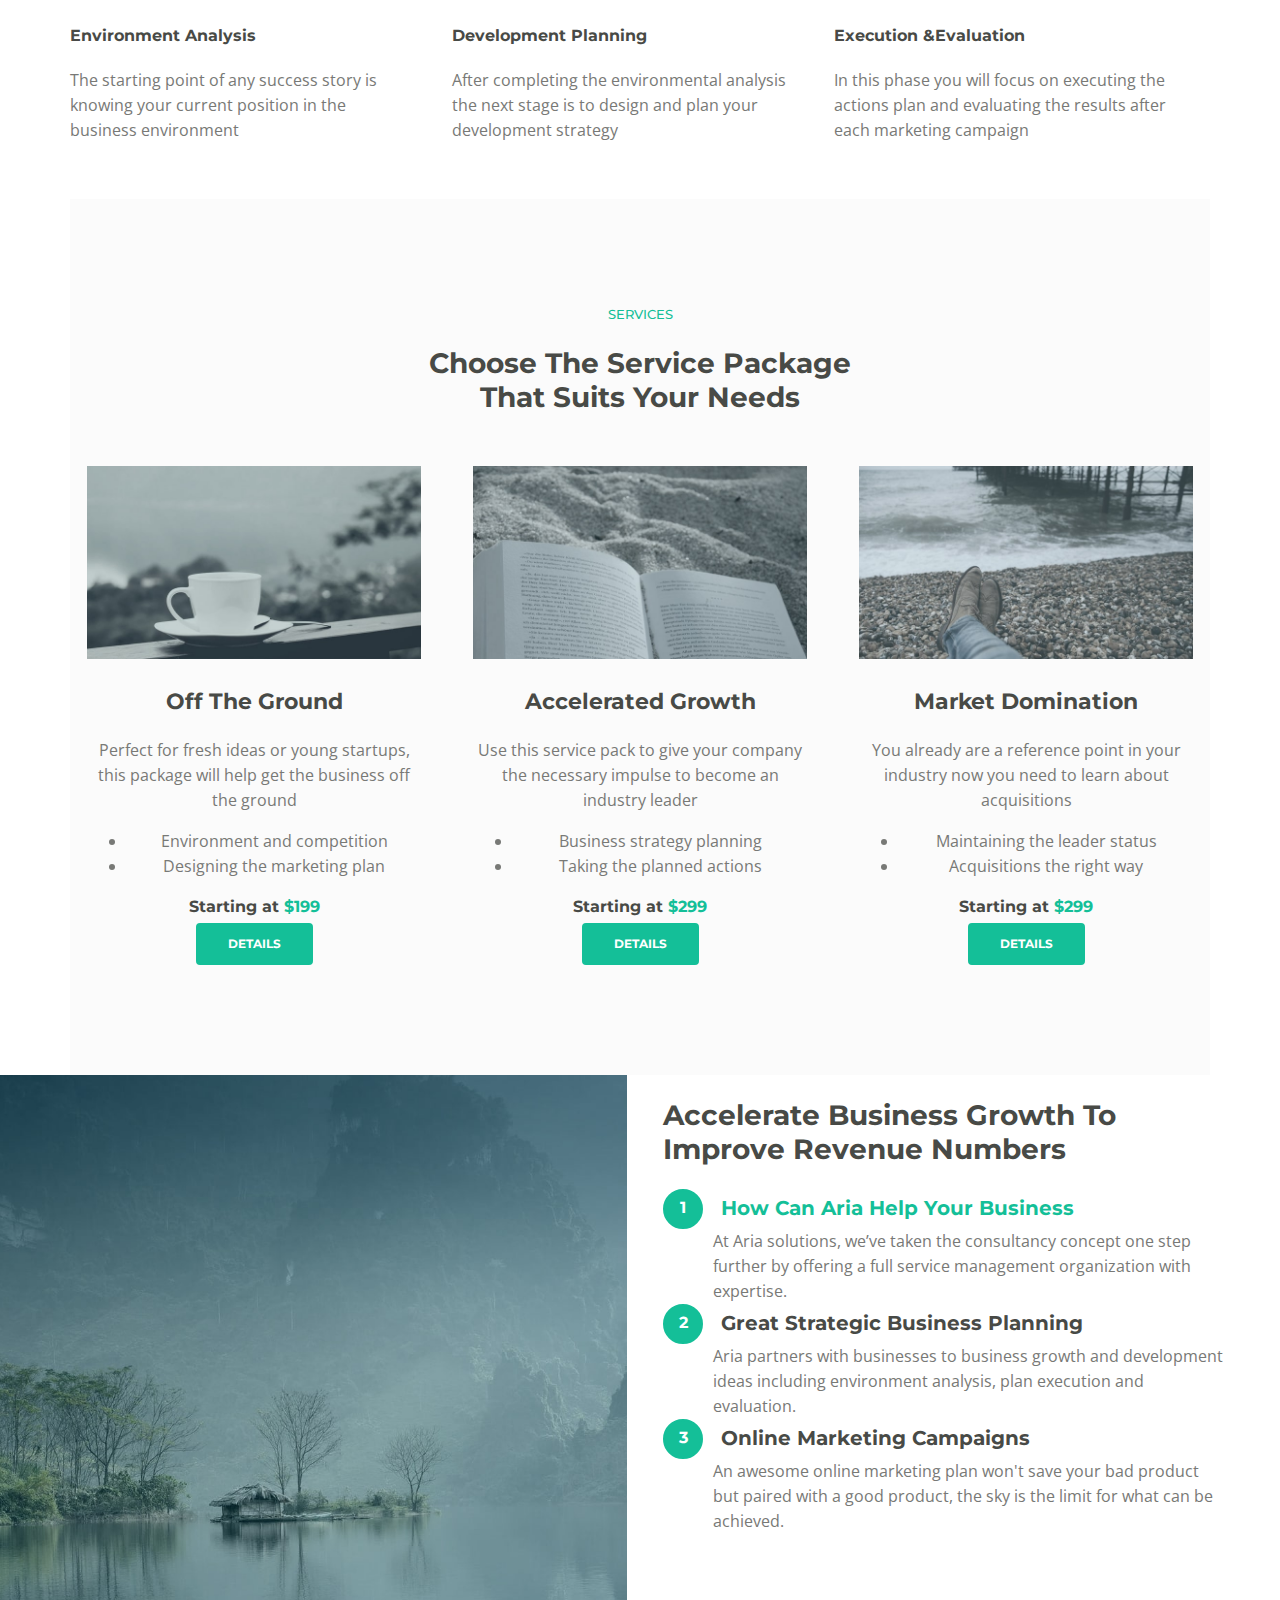
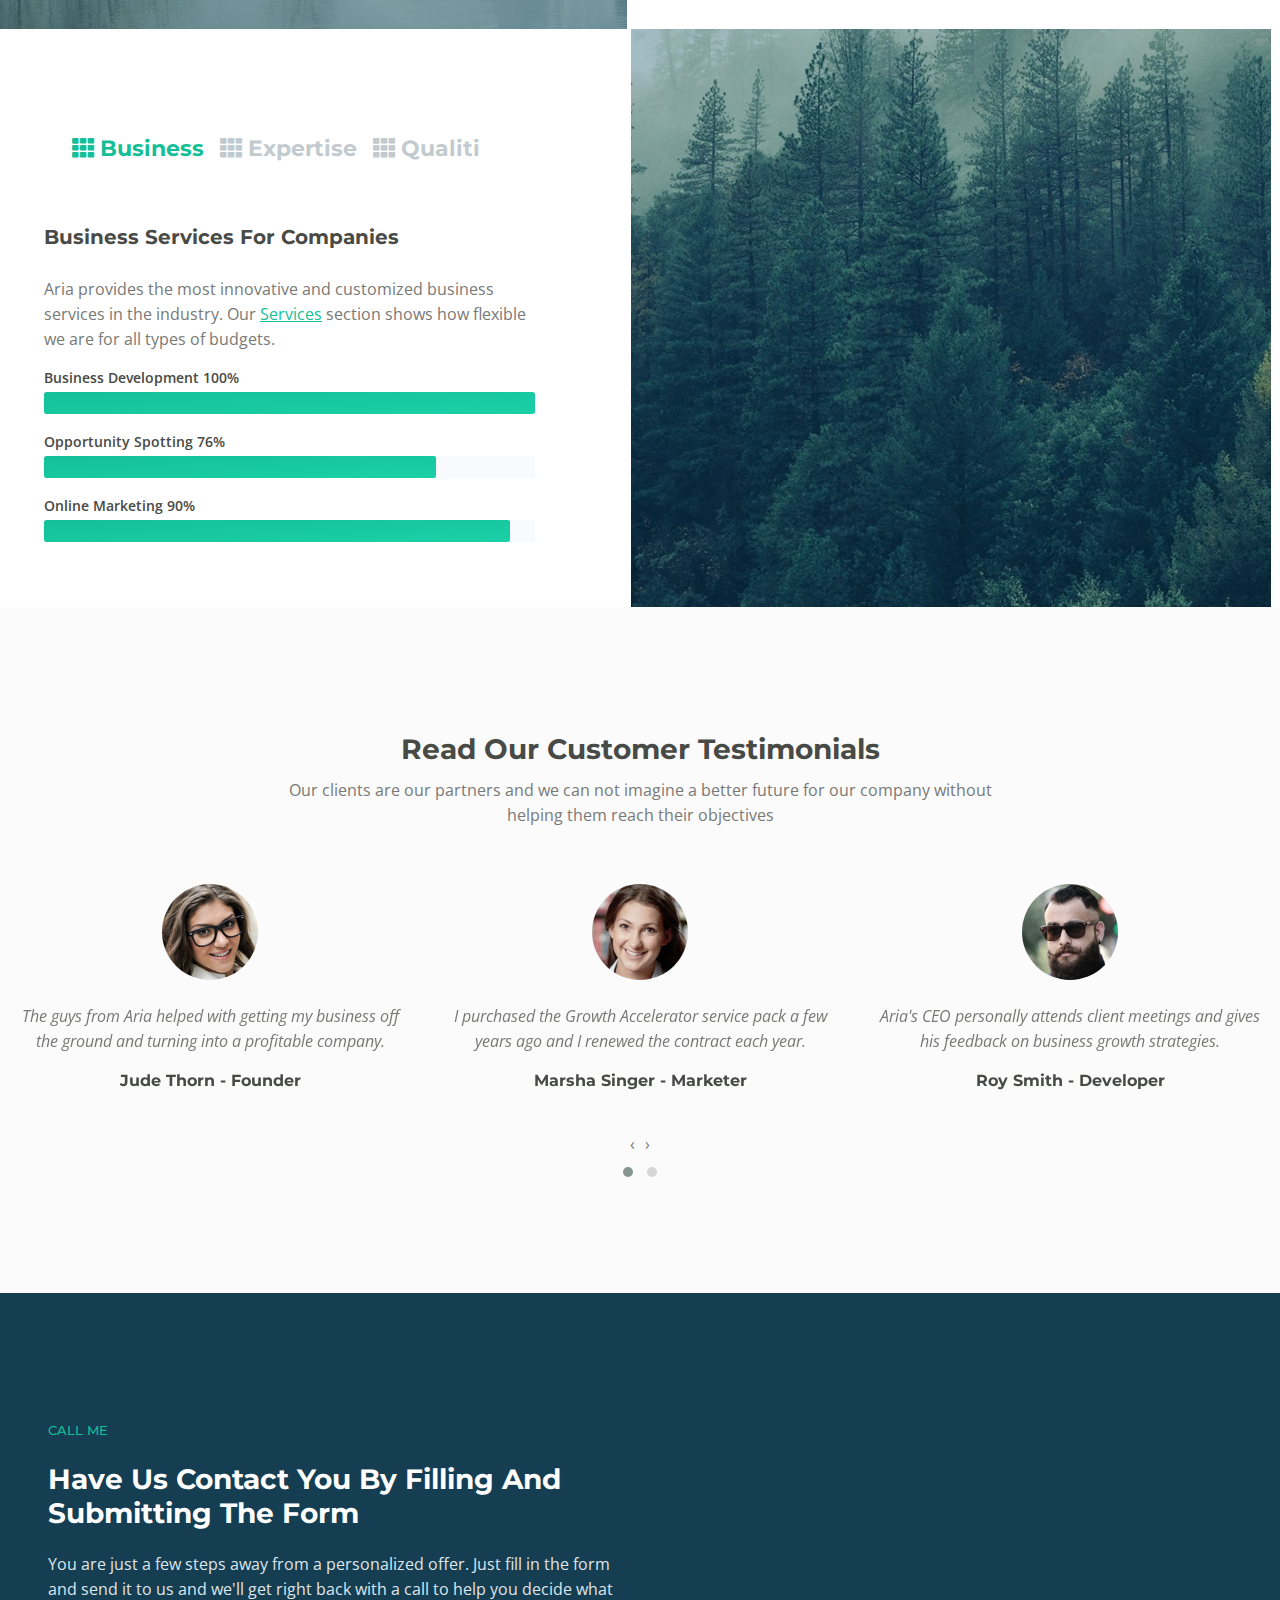
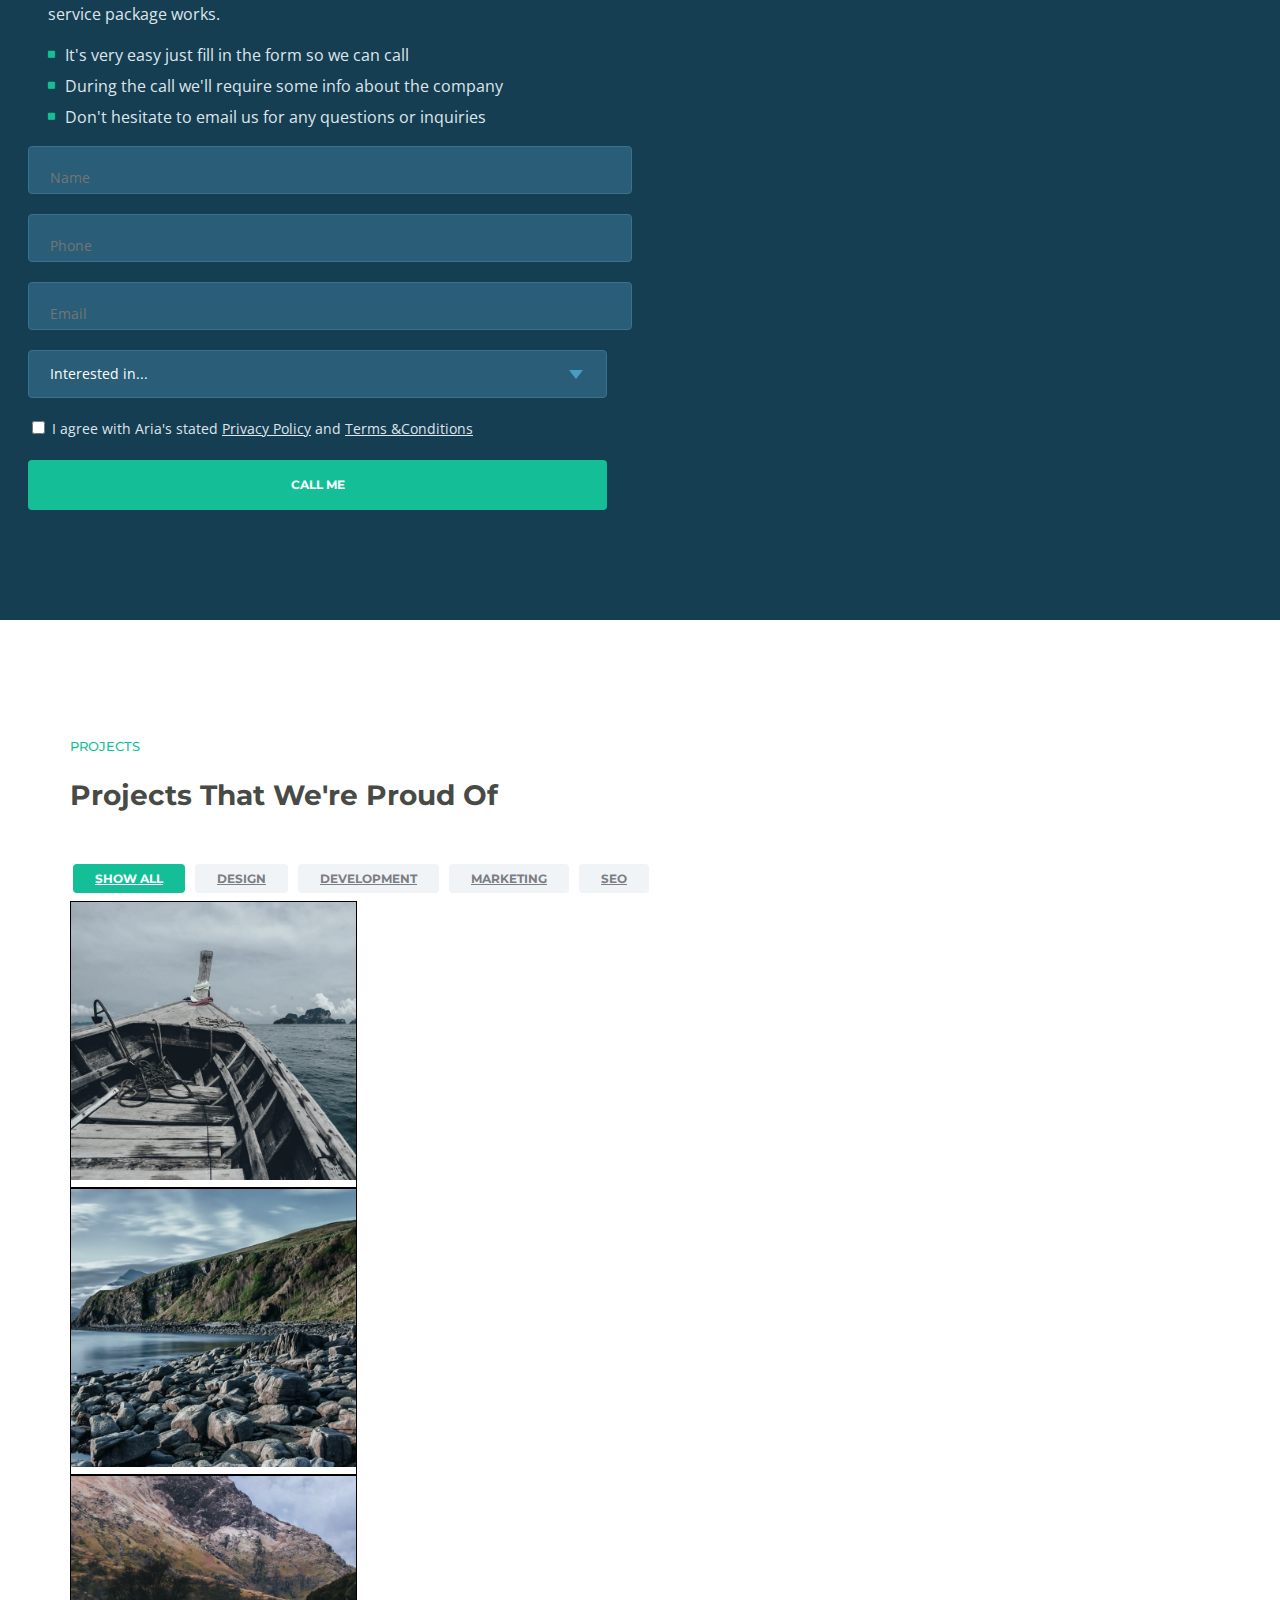
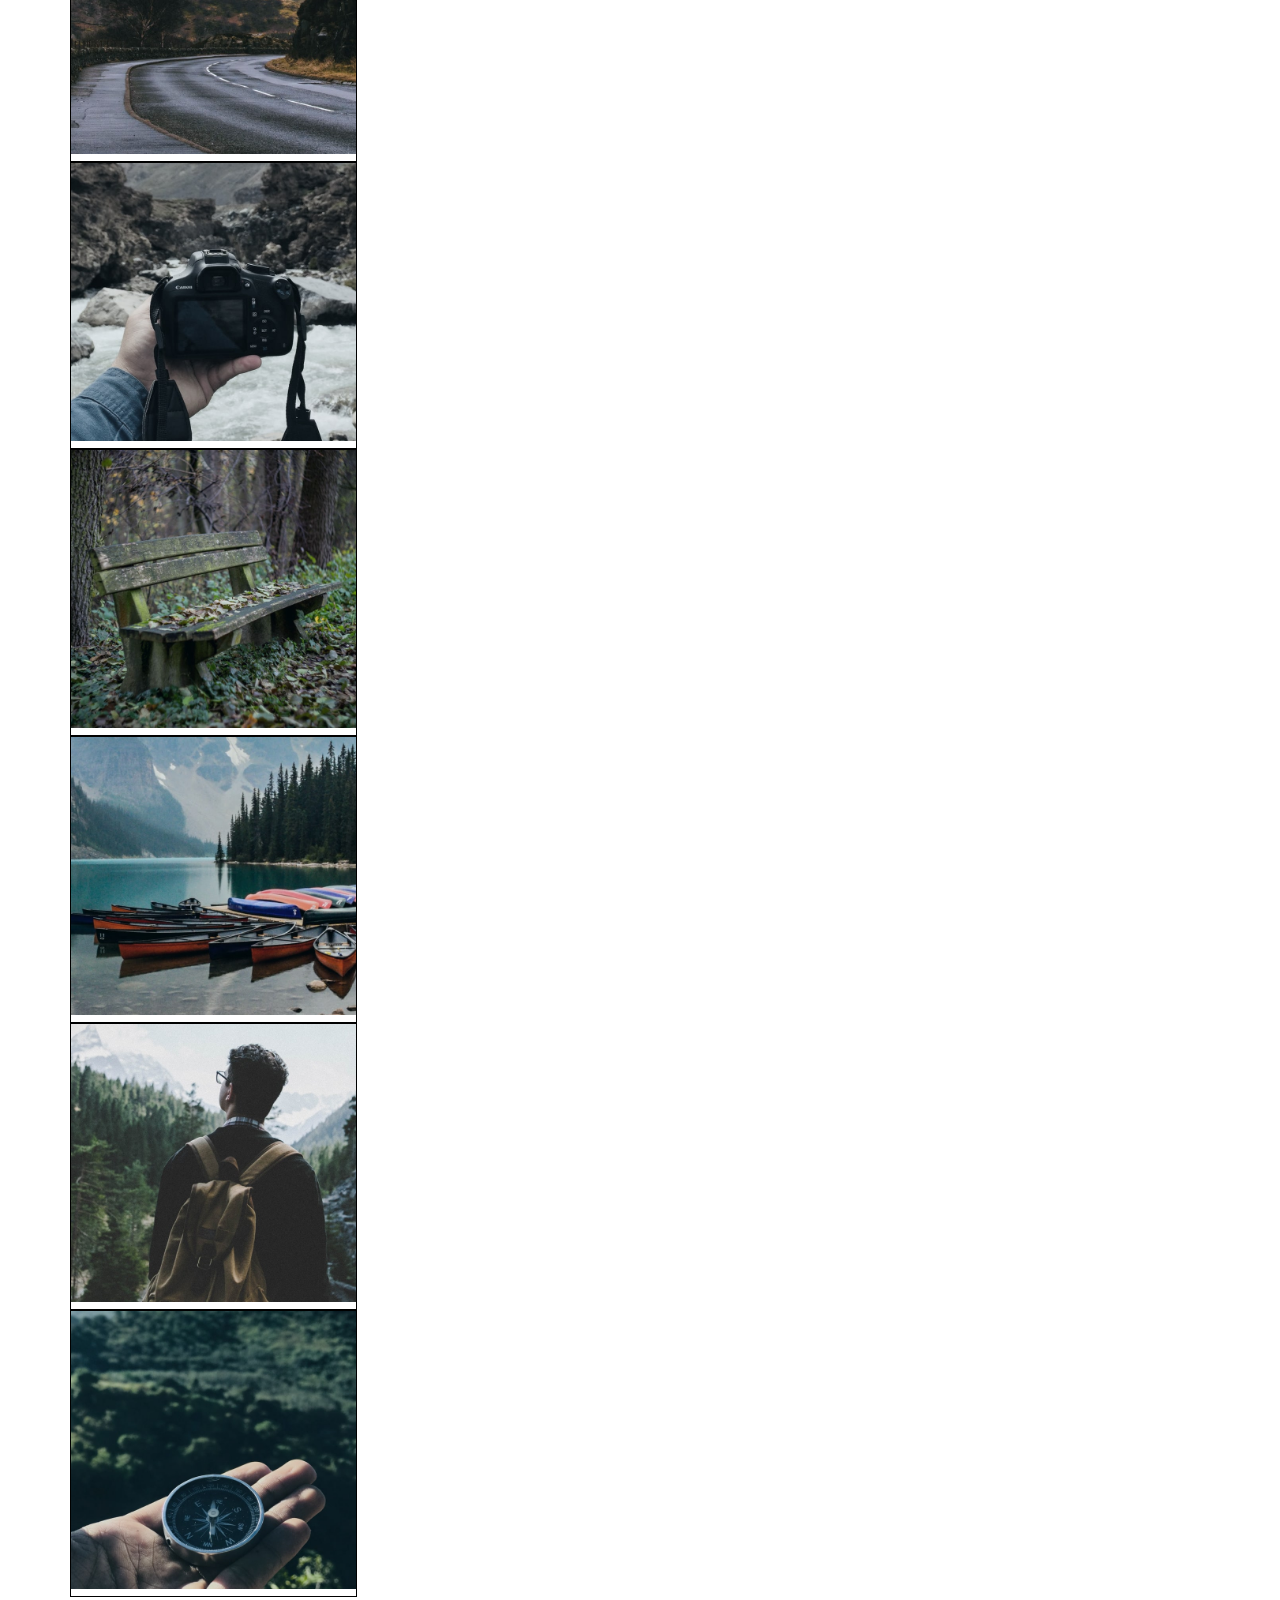
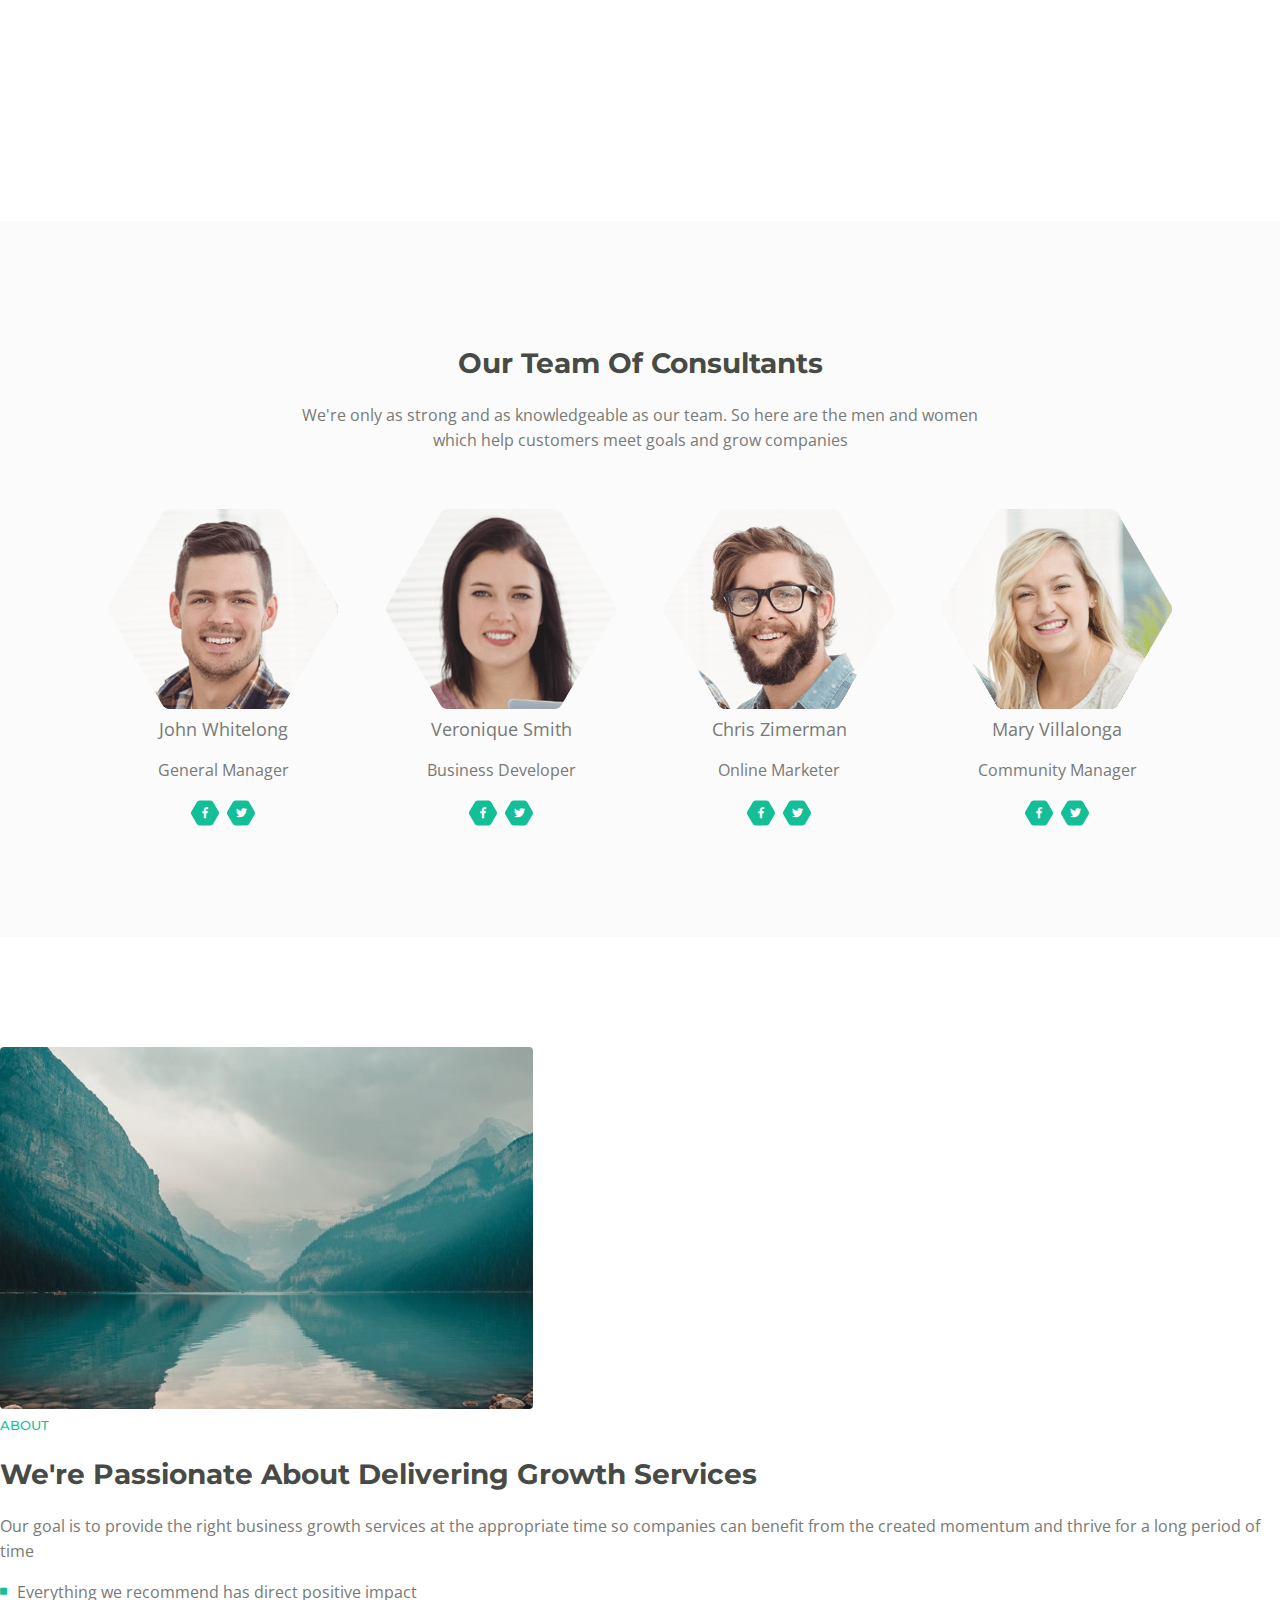
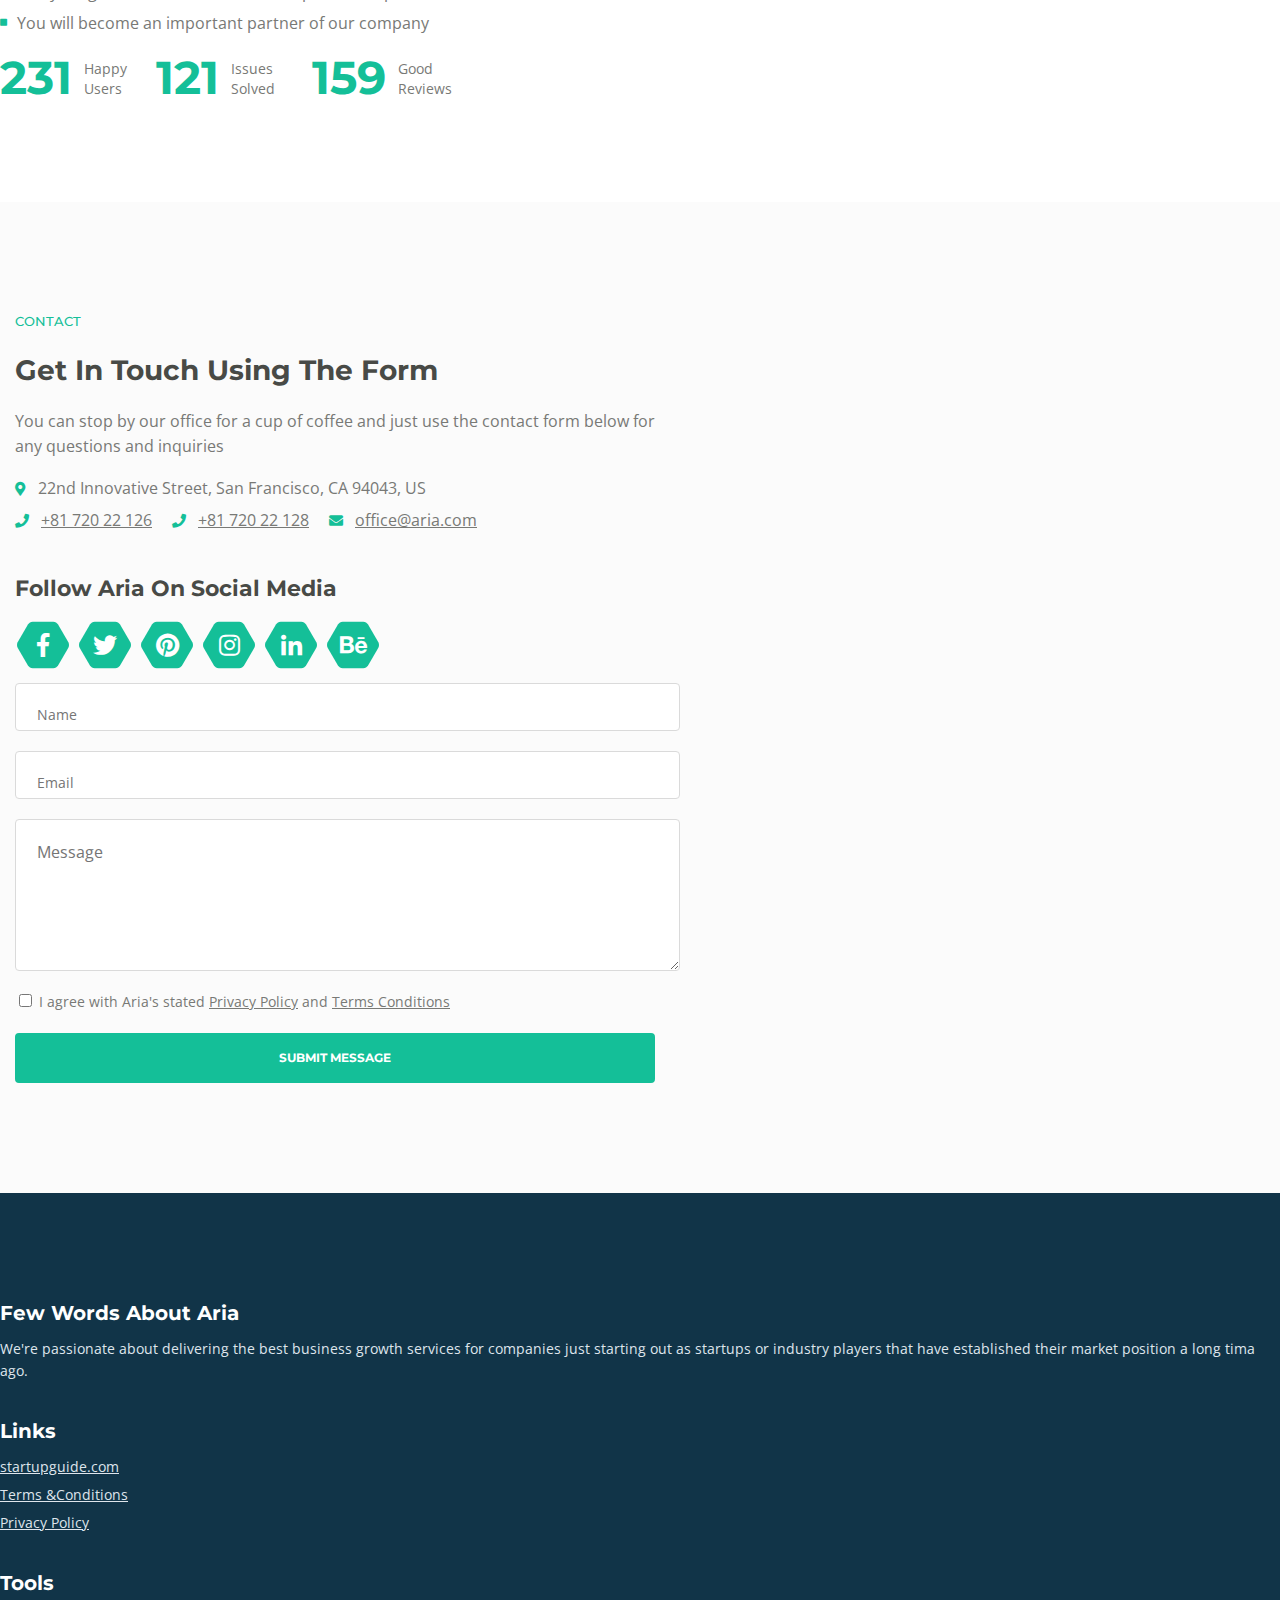
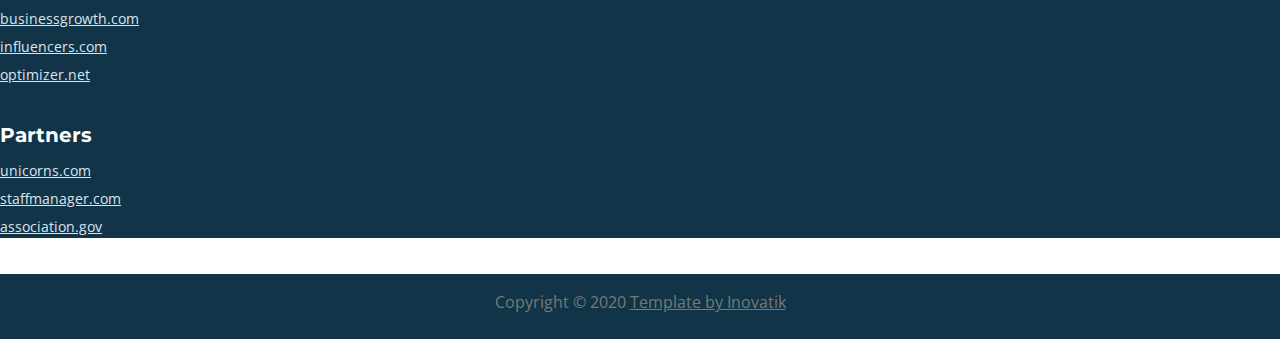
==== commit 5db28b5c: "forms" ====
--- a/index.html
+++ b/index.html
@@ -447,16 +447,16 @@
                             <div class="container-right-form">
                                 <form action="call-me-form">
                                     <div class="form-group">
-                                        <input type="text" class="form-control-input" id="lname" name="lname" required="">
-                                        <label class="label-control" for="lname">Name</label>
+                                        <input type="text" class="form-control-input" id="lname" placeholder="Name" name="lname" required="">
+                                        <label class="label-control" for="lname"></label>
                                     </div>
                                     <div class="form-group">
-                                        <input type="text" class="form-control-input" id="lphone" name="lphone" required="">
-                                        <label class="label-control" for="lphone">Phone</label>
+                                        <input type="text" class="form-control-input" id="lphone" placeholder="Phone" name="lphone" required="">
+                                        <label class="label-control" for="lphone"></label>
                                     </div>
                                     <div class="form-group">
-                                        <input type="email" class="form-control-input" id="lemail" name="lemail" required="">
-                                        <label class="label-control" for="lemail">Email</label>
+                                        <input type="email" class="form-control-input" id="lemail" placeholder="Email" name="lemail" required="">
+                                        <label class="label-control" for="lemail"></label>
                                     </div>
                                     <div class="form-group">
                                         <select class="form-control-select" id="lselect" required="">
@@ -728,13 +728,13 @@
                                     <div class="help-block with-errors"></div>
                                 </div>
                                 <div class="form-group">
-                                    <input type="email" class="form-control-input" id="cemail" required="">
-                                    <label class="label-control" for="cemail">Email</label>
+                                    <input type="email" class="form-control-input" id="cemail" placeholder="Email" required="">
+                                    <label class="label-control" for="cemail"></label>
                                     <div class="help-block with-errors"></div>
                                 </div>
                                 <div class="form-group">
-                                    <textarea class="form-control-textarea" id="cmessage" required=""></textarea>
-                                    <label class="label-control" for="cmessage">Your message</label>
+                                    <textarea class="form-control-textarea" id="cmessage" placeholder="Message" required=""></textarea>
+                                    <label class="label-control" for="cmessage"></label>
                                     <div class="help-block with-errors"></div>
                                 </div>
                                 <div class="form-group checkbox">
--- a/css/index.css
+++ b/css/index.css
@@ -311,69 +311,11 @@
     }
 }
 
-/*@media (max-width: 768px) {
-    .navbar-info .menu {
-        display: none;
-    }
-}*/
-
 @media (min-width: 992px) {
     .details-top-servisec {
         height: 34.625rem;
     }
 }
-
-/*@media (min-width: 768px) {
-    .navbar-info {
-        padding: 2.125rem 1.5rem 2.125rem 2rem;
-        display: flex;
-    }
-}
-
-@media (min-width: 1200px) {
-    .navbar-info {
-        padding-right: 5rem;
-        padding-left: 5rem;
-    }
-}
-
-.logo {
-    display: inline-block;
-    padding-top: 0.3125rem;
-    padding-bottom: 0.3125rem;
-}
-
-.logo img {
-    width: 113px;
-    height: 32px;
-}
-
-@media (min-width: 768px) {
-    .menu {
-        display: flex;
-        flex-basis: auto;
-        flex-grow: 1;
-        align-items: center;
-    }
-}
-
-@media (min-width: 768px) {
-    .menu ul {
-        display: flex;
-        list-style: none;
-        flex-direction: row;
-        margin-left: auto;
-        margin-top: 0;
-        margin-bottom: 0;
-    }
-}
-
-.menu ul li a {
-    padding: 10px 12px;
-    font: 600 0.875rem/0.875rem "Open Sans", sans-serif;
-    color: white;
-    text-decoration: none;
-}*/
 
 .hexagon {
     width: 1.625rem;
@@ -383,13 +325,6 @@
     background-size: 1.625rem 1.625rem;
     transition: all 0.2s ease;
 }
-
-/*.fa-stack-1x {
-    font-size: 0.6875rem;
-    line-height: 1.625rem;
-    color: #fff;
-    transition: all 0.2s ease;
-}*/
 
 .menu [for="soc-icon"] {
     background-image: url(../img/hexagon-green.svg);
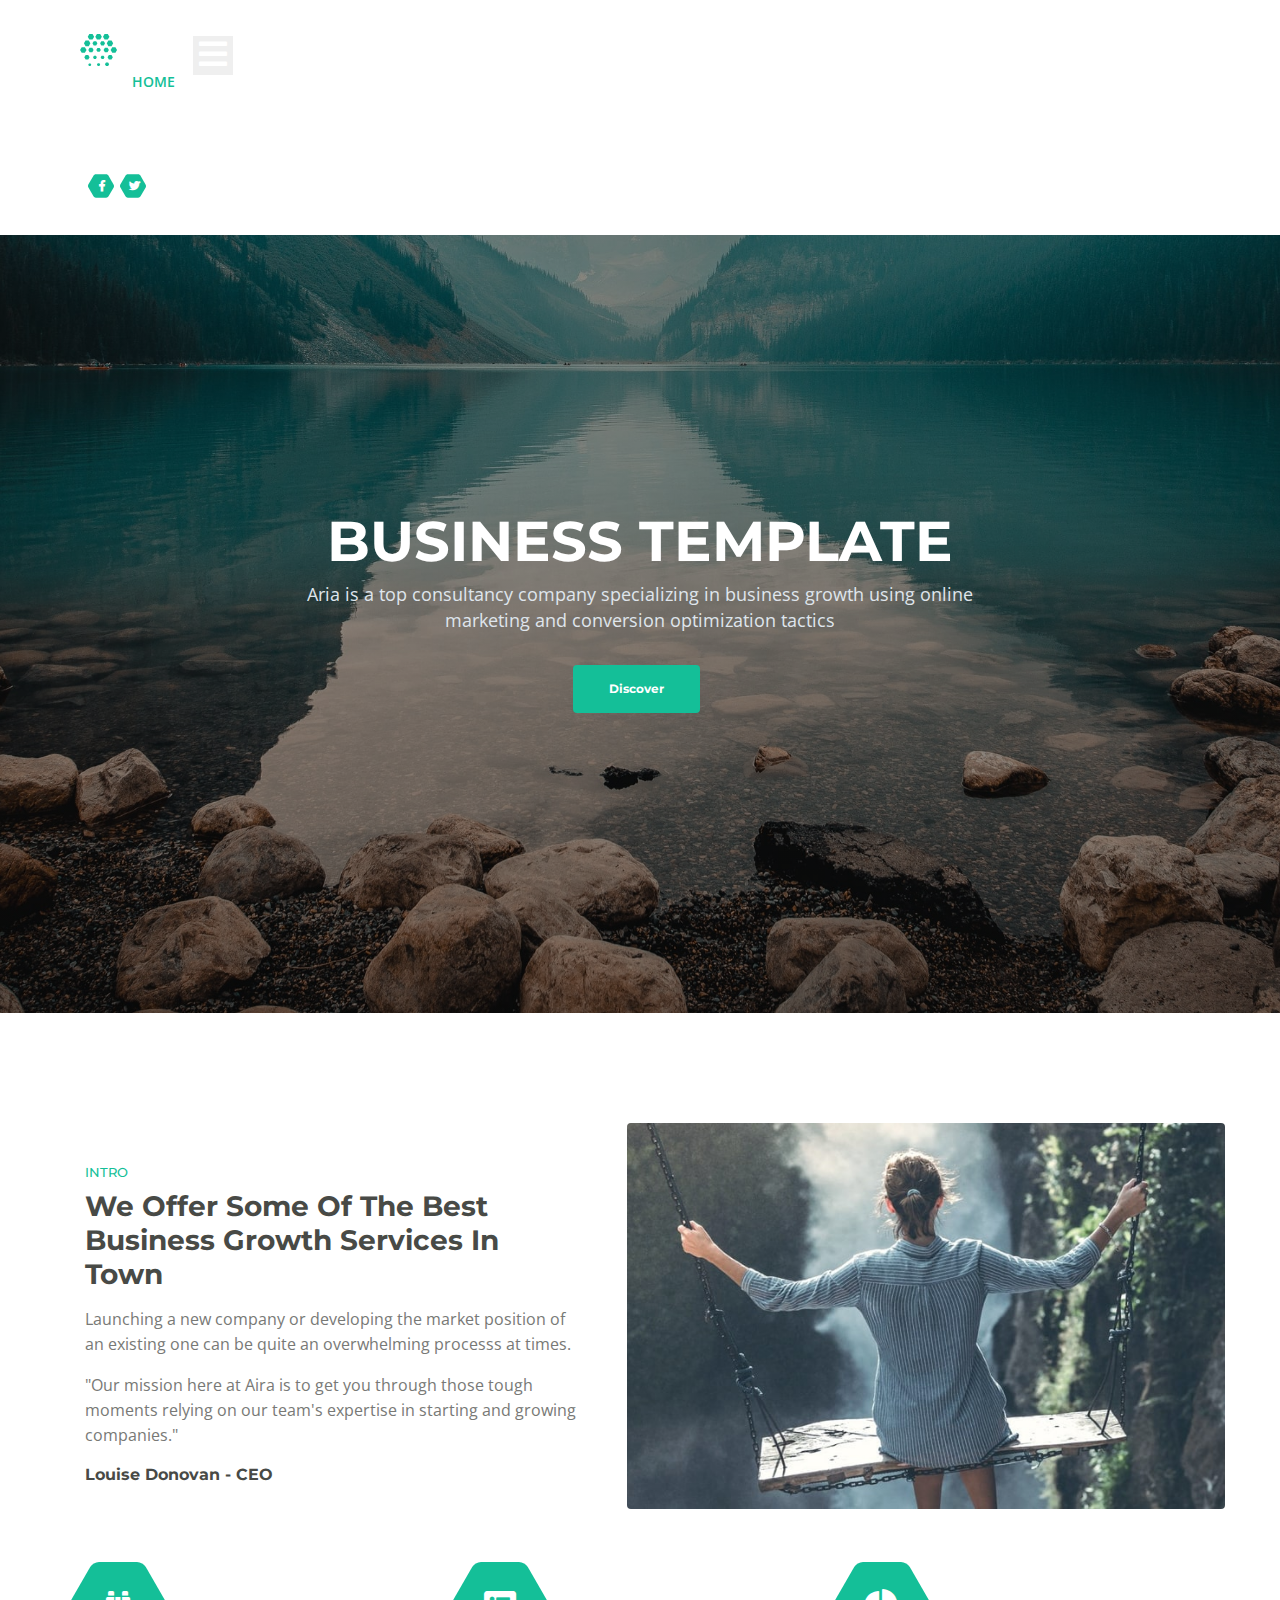
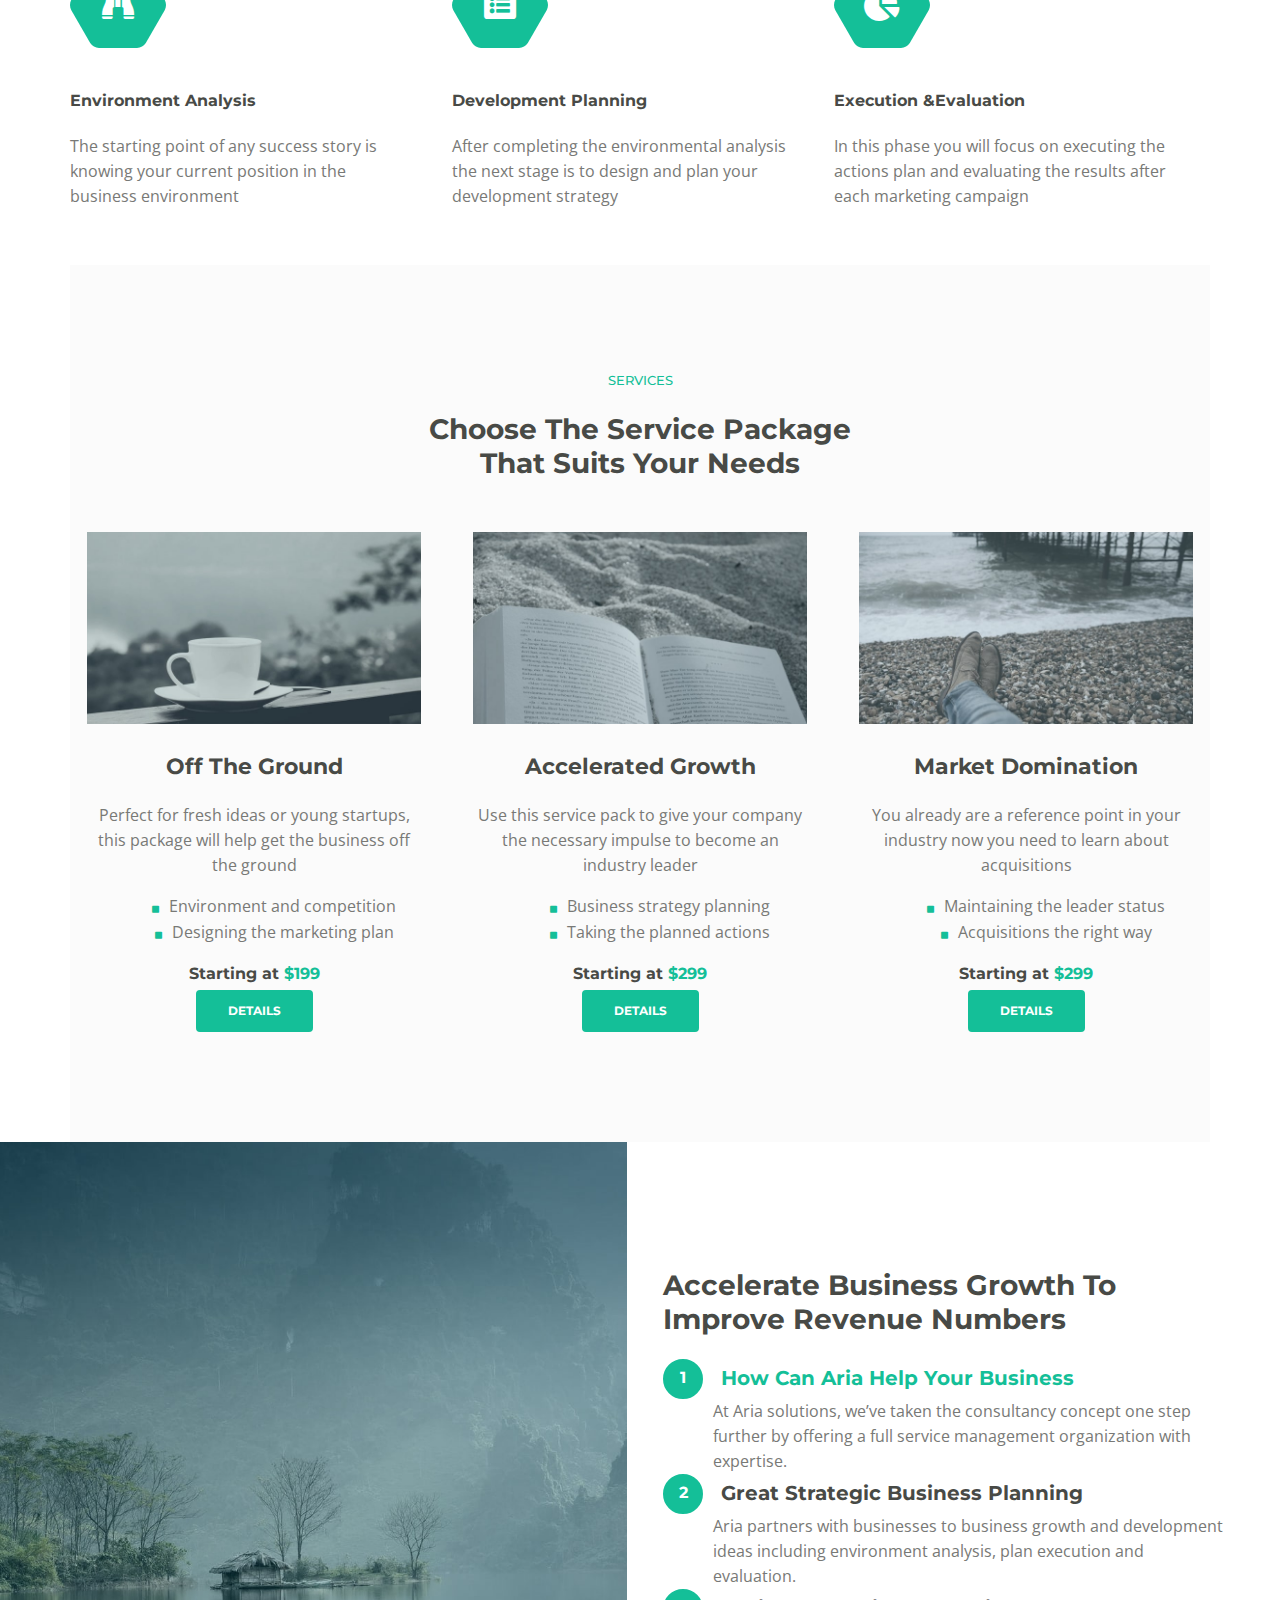
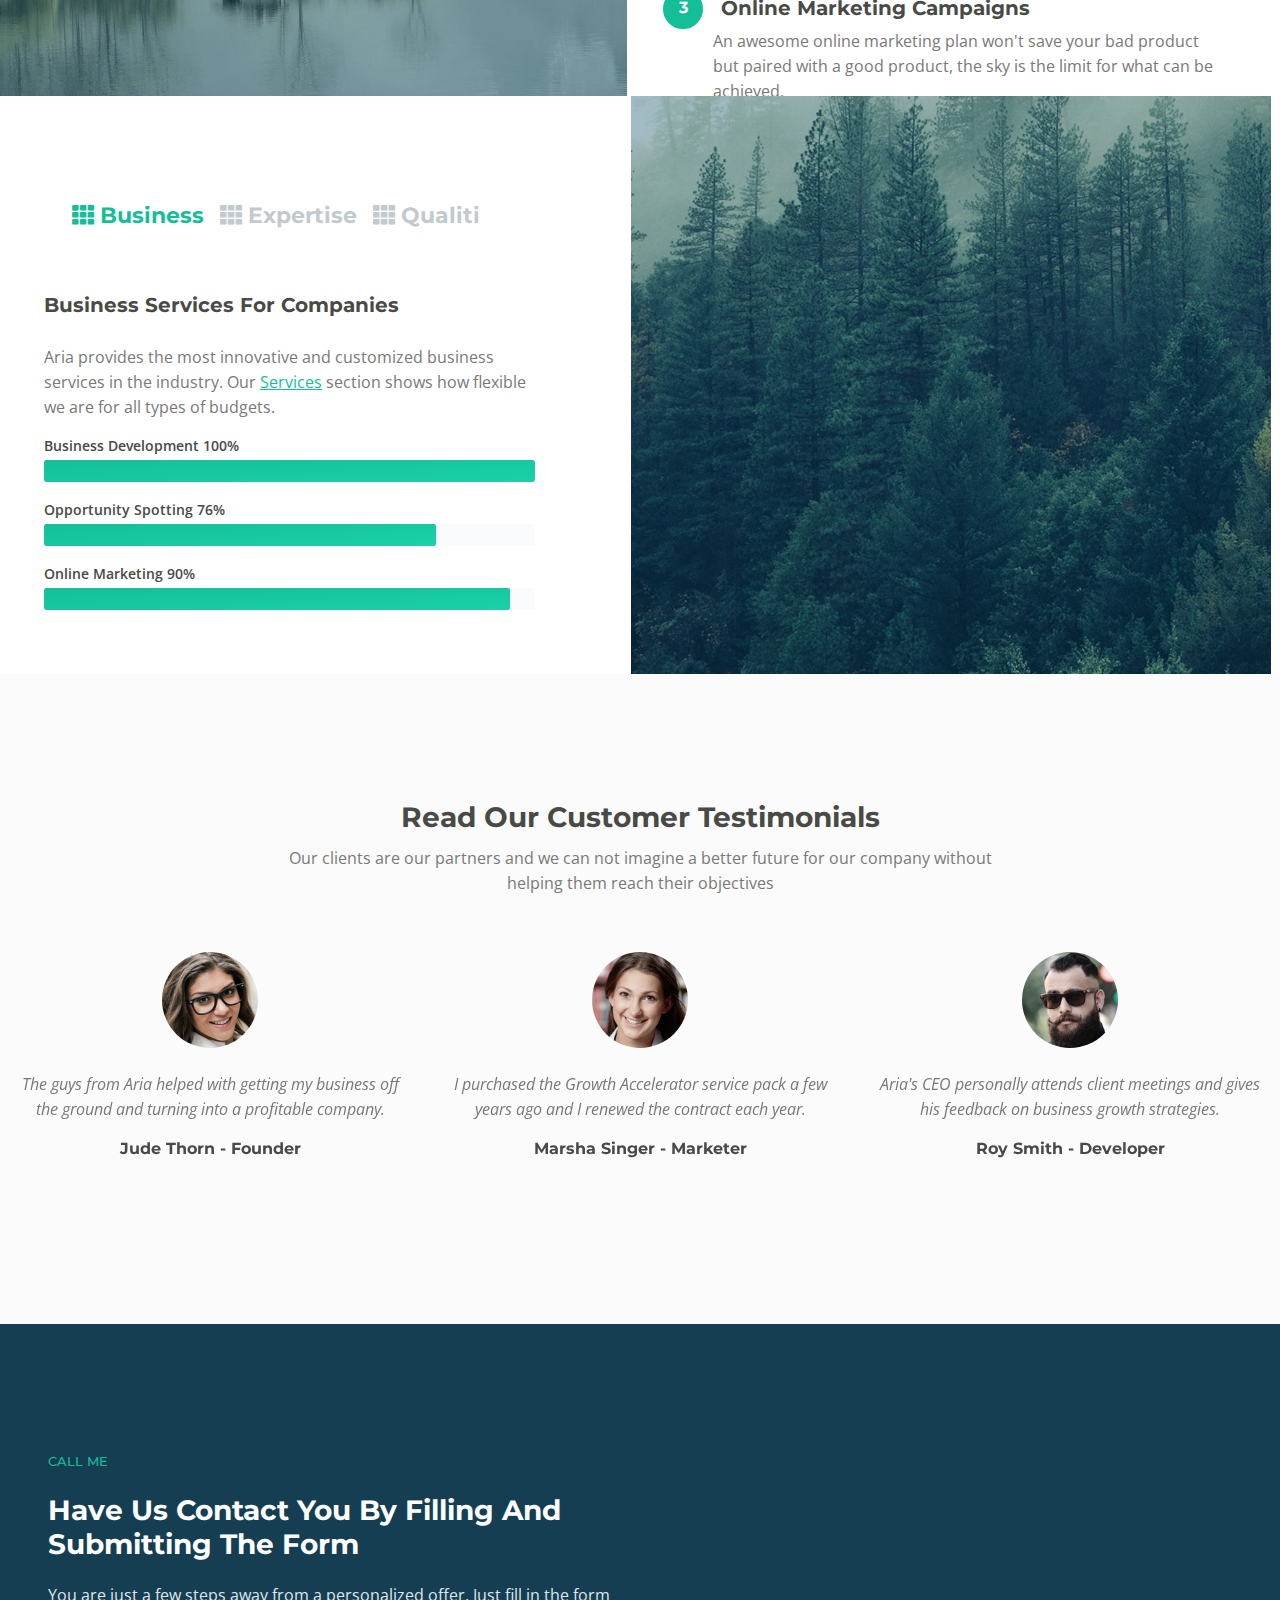
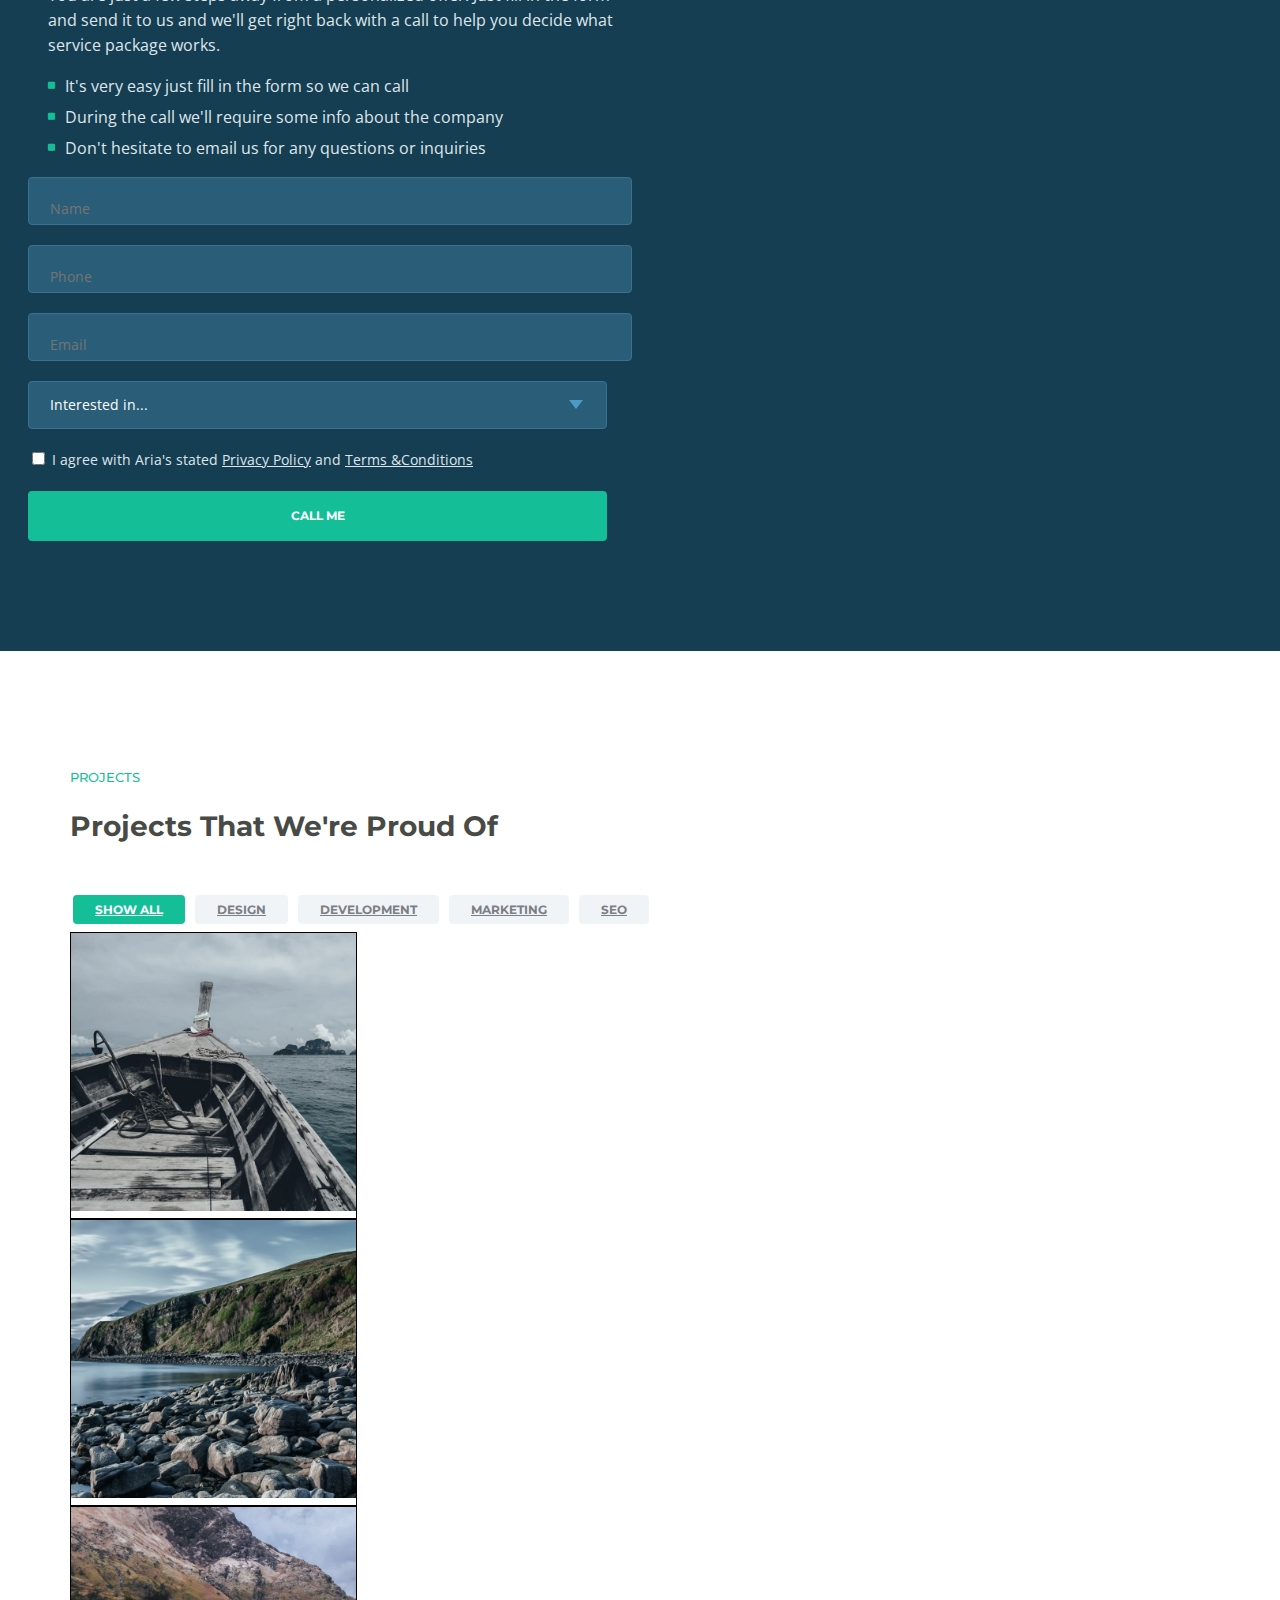
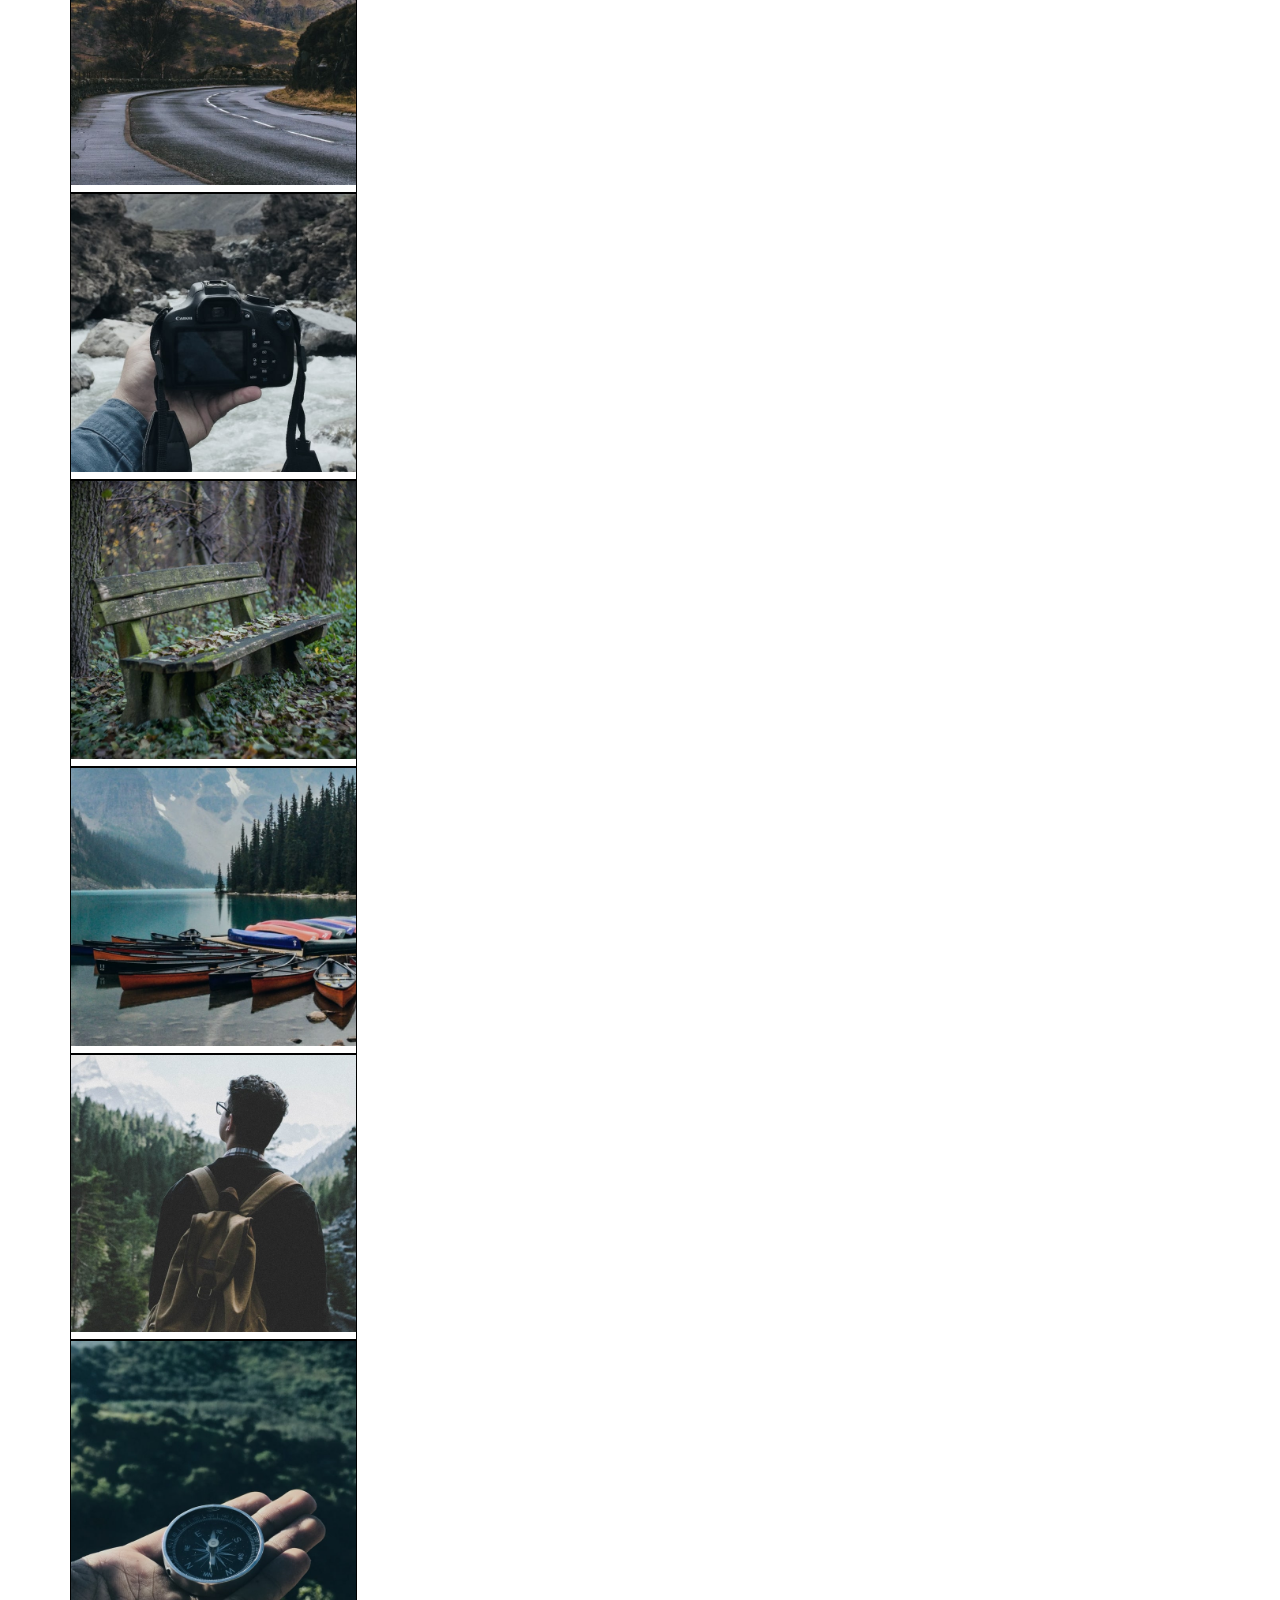
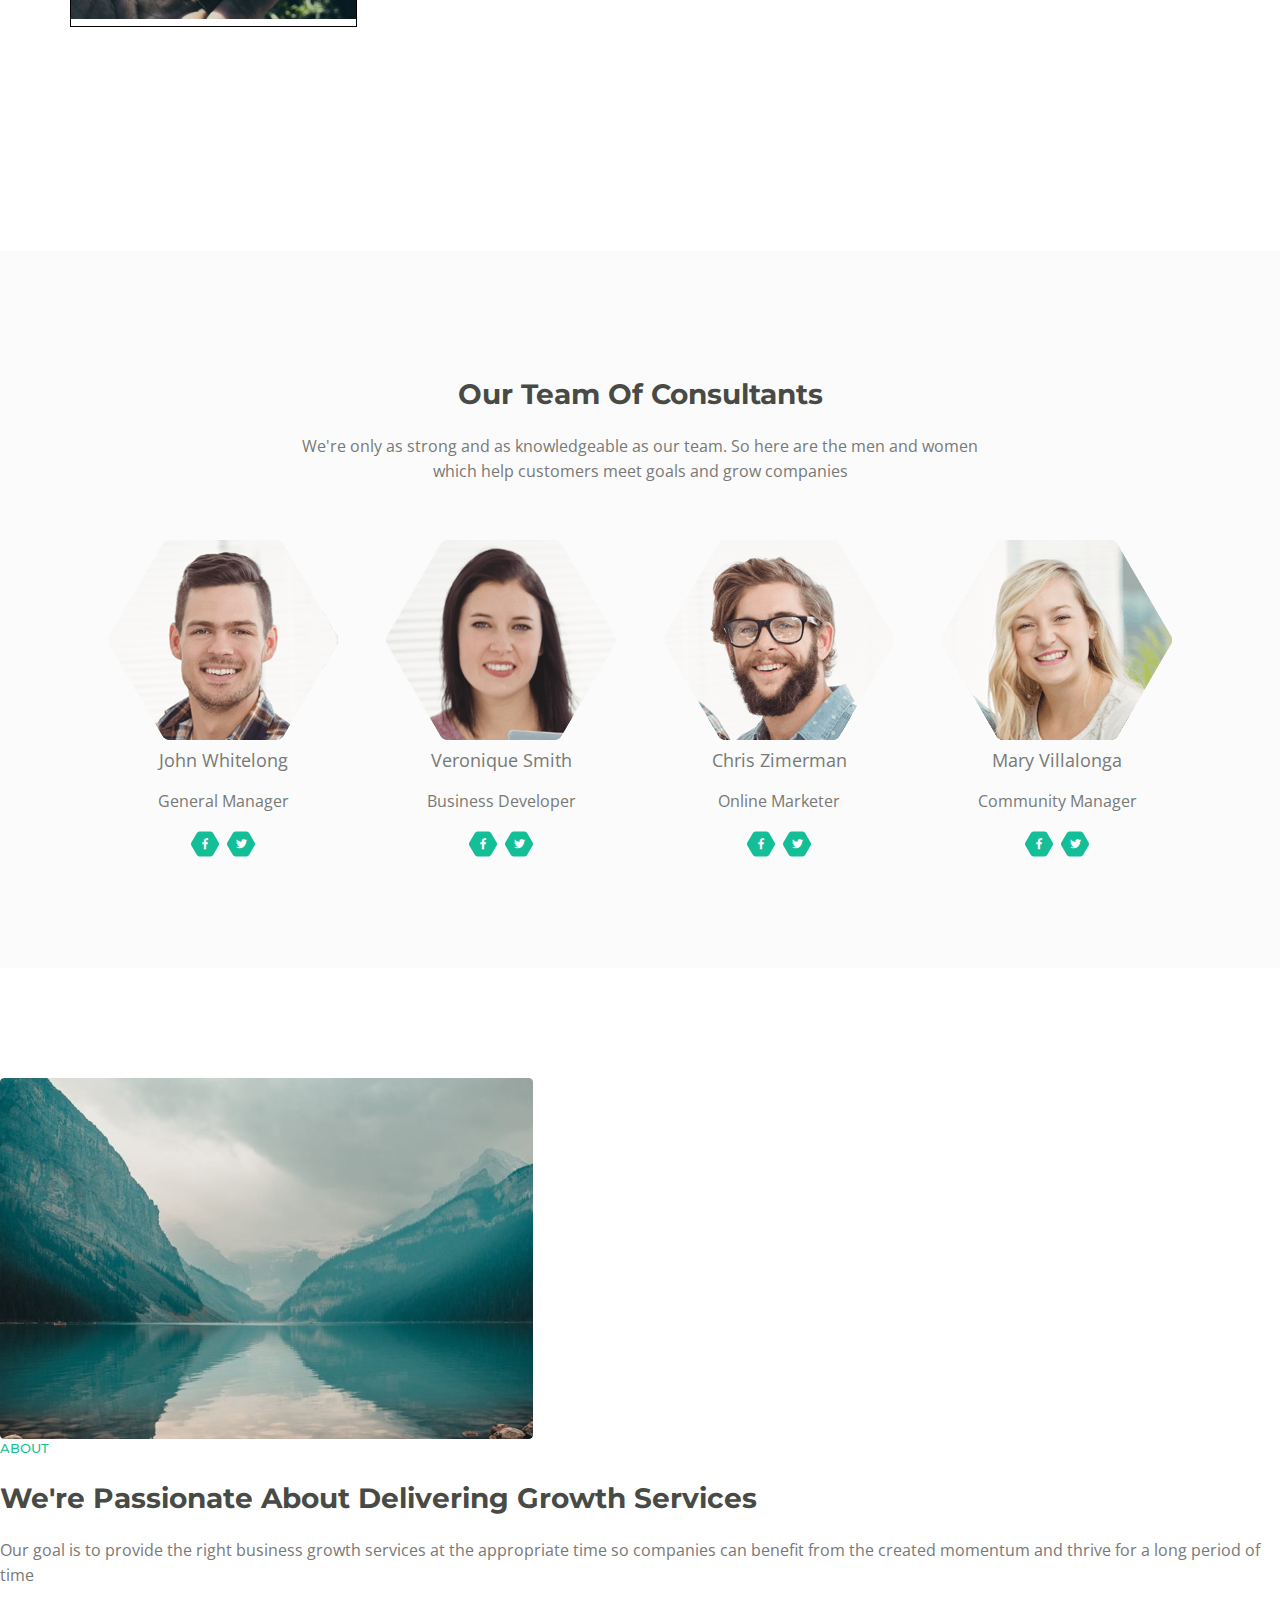
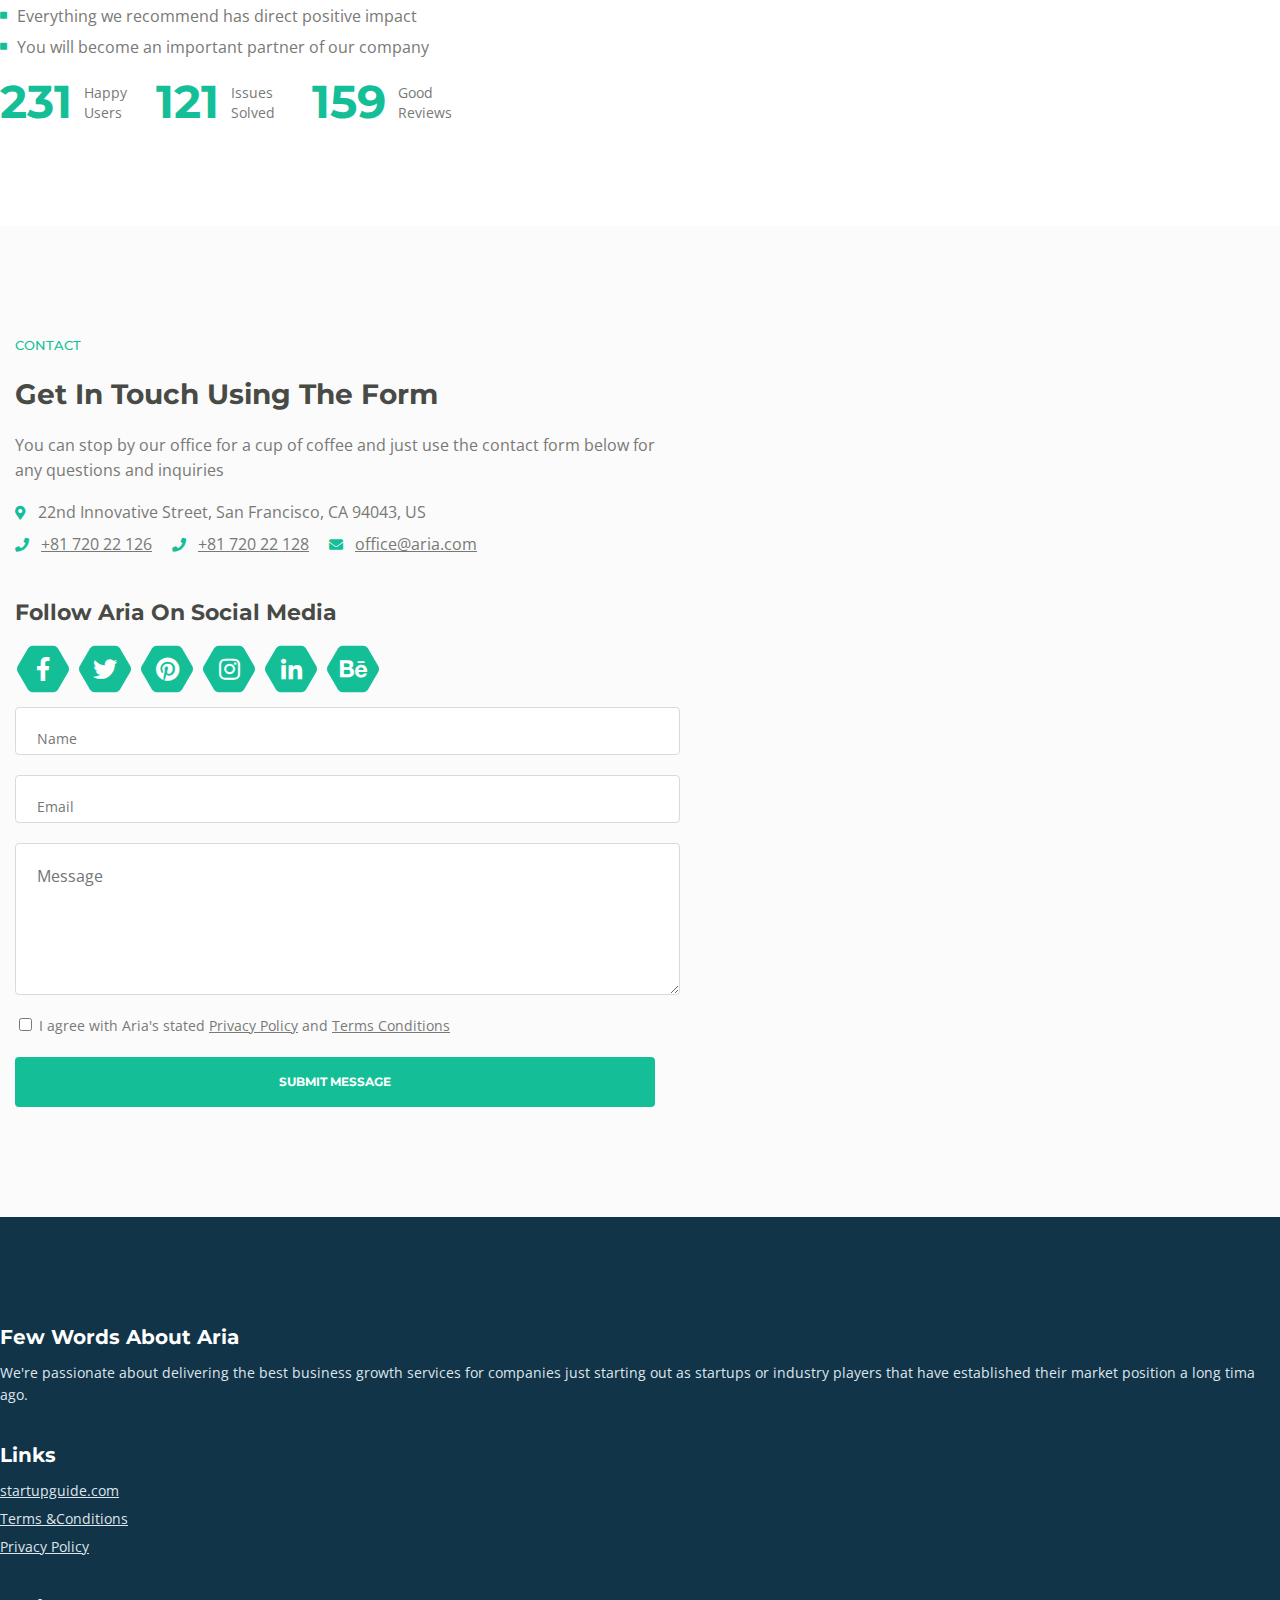
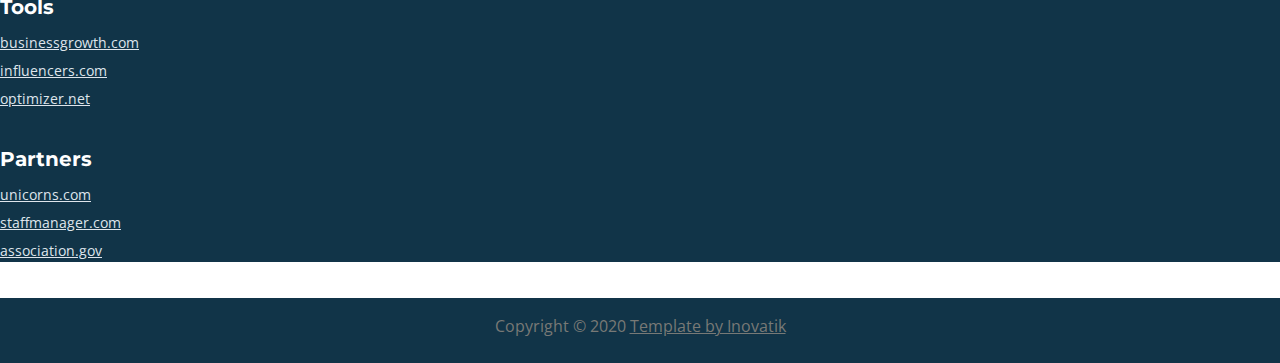
==== commit 6e8562ee: "resposive" ====
--- a/index.html
+++ b/index.html
@@ -141,8 +141,8 @@
                         <h3>Off The Ground</h3>
                         <p>Perfect for fresh ideas or young startups, this package will help get the business off the ground</p>
                         <ul>
-                            <li>Environment and competition</li>
-                            <li>Designing the marketing plan</li>
+                            <li><i class="fas fa-square"></i>Environment and competition</li>
+                            <li><i class="fas fa-square"></i>Designing the marketing plan</li>
                         </ul>
                         <p class="price">
                             Starting at <span>$199</span>
@@ -154,8 +154,8 @@
                         <h3>Accelerated Growth</h3>
                         <p>Use this service pack to give your company the necessary impulse to become an industry leader</p>
                         <ul>
-                            <li>Business strategy planning</li>
-                            <li>Taking the planned actions</li>
+                            <li><i class="fas fa-square"></i>Business strategy planning</li>
+                            <li><i class="fas fa-square"></i>Taking the planned actions</li>
                         </ul>
                         <p class="price">
                             Starting at <span>$299</span>
@@ -167,8 +167,8 @@
                         <h3>Market Domination</h3>
                         <p>You already are a reference point in your industry now you need to learn about acquisitions</p>
                         <ul>
-                            <li>Maintaining the leader status</li>
-                            <li>Acquisitions the right way</li>
+                            <li><i class="fas fa-square"></i>Maintaining the leader status</li>
+                            <li><i class="fas fa-square"></i>Acquisitions the right way</li>
                         </ul>
                         <p class="price">
                             Starting at <span>$299</span>
--- a/css/index.css
+++ b/css/index.css
@@ -3,6 +3,9 @@
     text-decoration: underline;
 }
 
+li {
+    list-style: none;
+}
 .hidden {
     display: none;
 }
@@ -478,6 +481,7 @@
 @media (min-width: 992px) {
     .basic-1 .text-container {
         margin-bottom: 0;
+        width: 50%;
     }
 }
 
@@ -516,10 +520,17 @@
     margin: 0;
     border-radius: 0.25rem;
     transition: all 0.3s;
+    overflow: hidden;
 }
 
 .image-container img {
     width: 100%;
+    transition: 1s;
+    display: block;
+}
+
+.image-container img:hover {
+    transform: scale(1.2);
 }
 
 .intro-list .fa-stack {
@@ -715,6 +726,12 @@
     max-width: 100%;
 }
 
+.cart .fas {
+    color: #14bf98;
+    font-size: 0.5rem;
+    line-height: 1.375rem;
+    margin-right: 0.625rem;
+}
 .green-button {
     display: inline-block;
     padding: 1.1875rem 1.875rem 1.1875rem 1.875rem;
@@ -851,6 +868,13 @@
   padding: 6px 12px;
 }
 
+@media (max-width: 768px) {
+    #Expertise {
+        padding: 0;
+        display: flex;
+    }
+}
+
 .tab-buttons ul {
     display: flex;
     flex-wrap: wrap;
@@ -900,6 +924,14 @@
     }
 }
 
+.accordion-container {
+    max-width: 90%;
+    margin-right: auto;
+    margin-left: auto;
+    padding-top: 6.375rem;
+    padding-bottom: 1.5rem;
+}
+
 @media (min-width: 992px) {
     .accordion-container {
         max-width: 88%;
@@ -956,6 +988,18 @@
     margin-top: 1.75rem;
     margin-bottom: 0;
     vertical-align: top;
+}
+
+@media (max-width: 768px) {
+    #Expertise .list-unstyled {
+        flex-wrap: wrap;
+    }
+}
+
+@media (max-width: 768px) {
+    #Expertise.hidden .list-unstyled {
+        display: none;
+    }
 }
 
 @media (min-width: 768px) {
@@ -1741,4 +1785,28 @@
 	/*.navbar .nav-item:hover .nav-link{ color: #fff;  }  */
 	.navbar .nav-item:hover .dropdown-menu{ display: block; }
 	.navbar .nav-item .dropdown-menu{ margin-top:0; }
-}	+}	
+
+.detail-services .slider .container .owl-prev {
+
+    left: -5%;
+    top: 10%;
+    position: absolute;
+    background-image: url("data:image/svg+xml;charset=utf-8,%3Csvg%20xmlns%3D'http%3A%2F%2Fwww.w3.org%2F2000%2Fsvg'%20viewBox%3D'0%200%2028%2044'%3E%3Cpath%20d%3D'M0%2C22L22%2C0l2.1%2C2.1L4.2%2C22l19.9%2C19.9L22%2C44L0%2C22L0%2C22L0%2C22z'%20fill%3D'%23787976'%2F%3E%3C%2Fsvg%3E");       background-repeat: no-repeat;
+    background-position: center;
+    background-repeat: no-repeat;
+    width: 50px;
+    height: 50px;
+	
+}
+
+.detail-services .slider .container .owl-next {
+    right: -5%;
+    top: 10%;
+    position: absolute;
+	background-image: url("data:image/svg+xml;charset=utf-8,%3Csvg%20xmlns%3D'http%3A%2F%2Fwww.w3.org%2F2000%2Fsvg'%20viewBox%3D'0%200%2028%2044'%3E%3Cpath%20d%3D'M27%2C22L27%2C22L5%2C44l-2.1-2.1L22.8%2C22L2.9%2C2.1L5%2C0L27%2C22L27%2C22z'%20fill%3D'%23787976'%2F%3E%3C%2Fsvg%3E");
+    background-position: center;
+    background-repeat: no-repeat;
+    width: 50px;
+    height: 50px;
+}